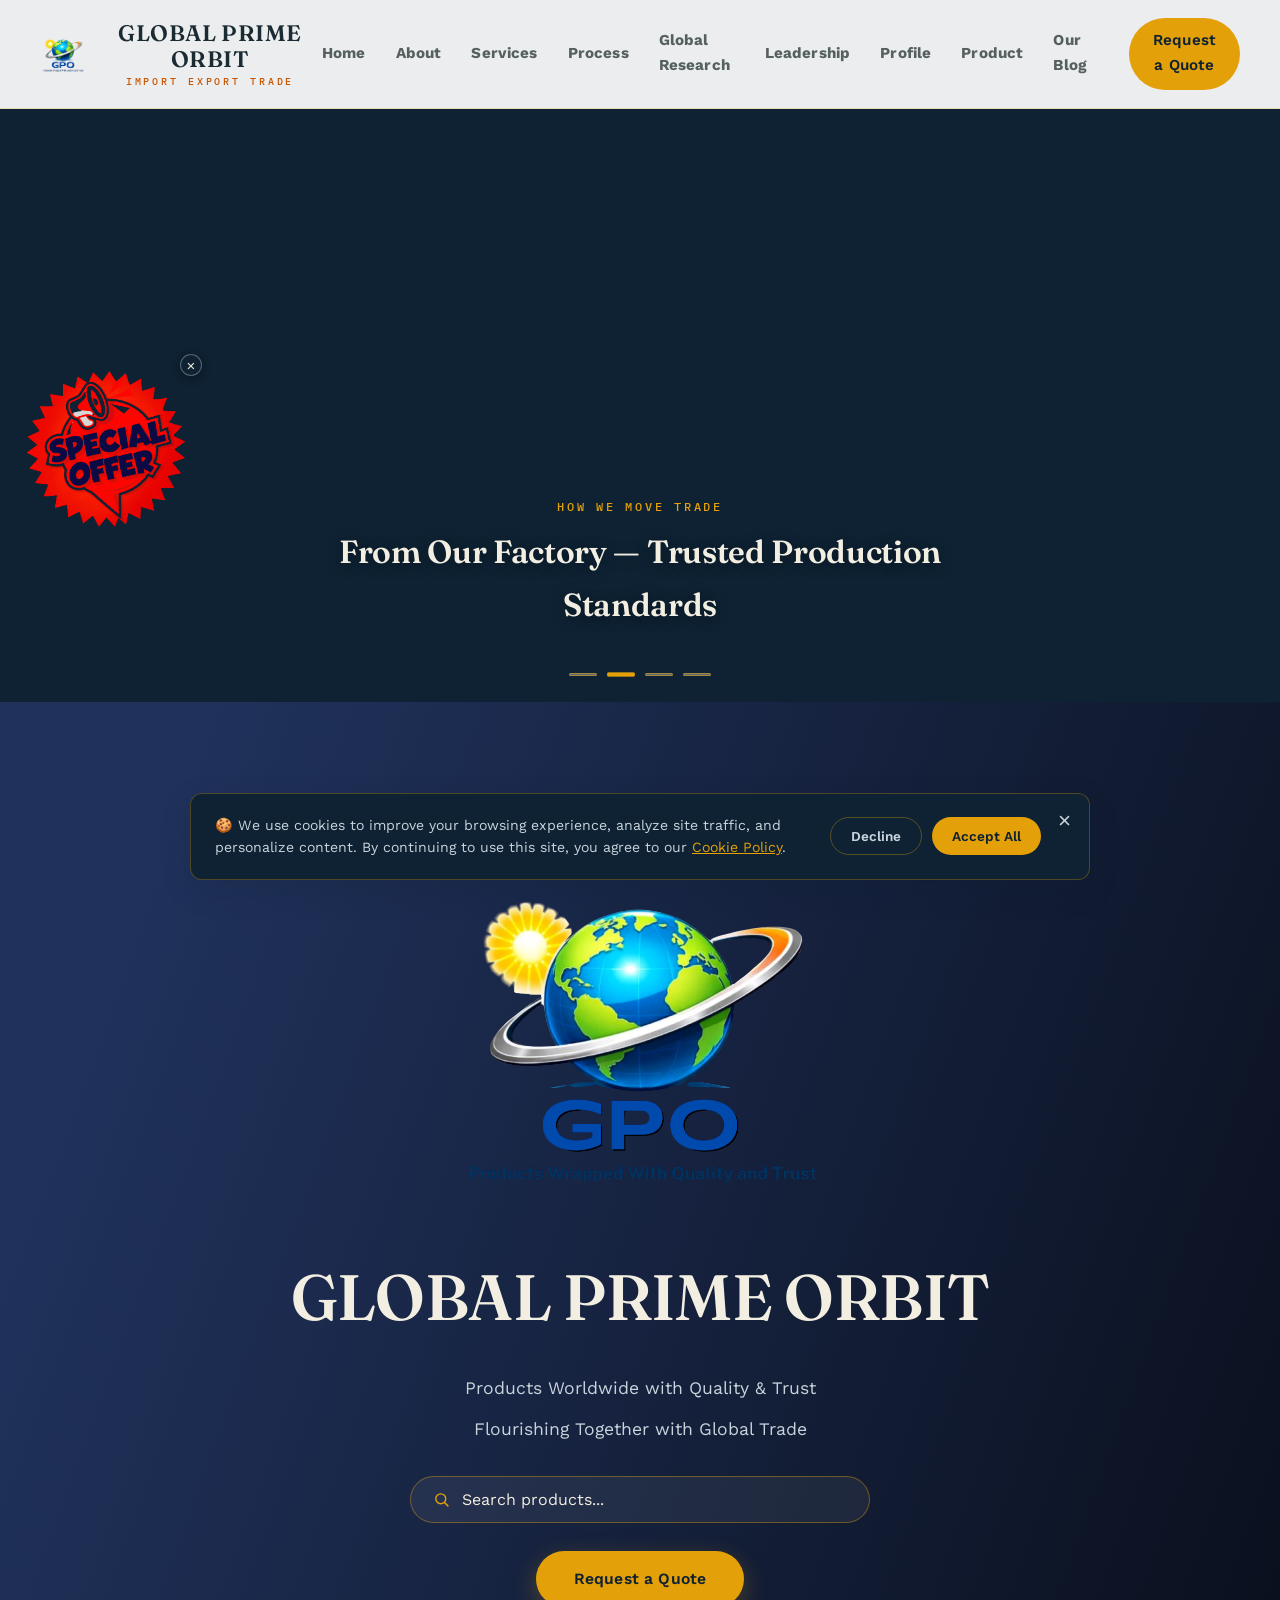
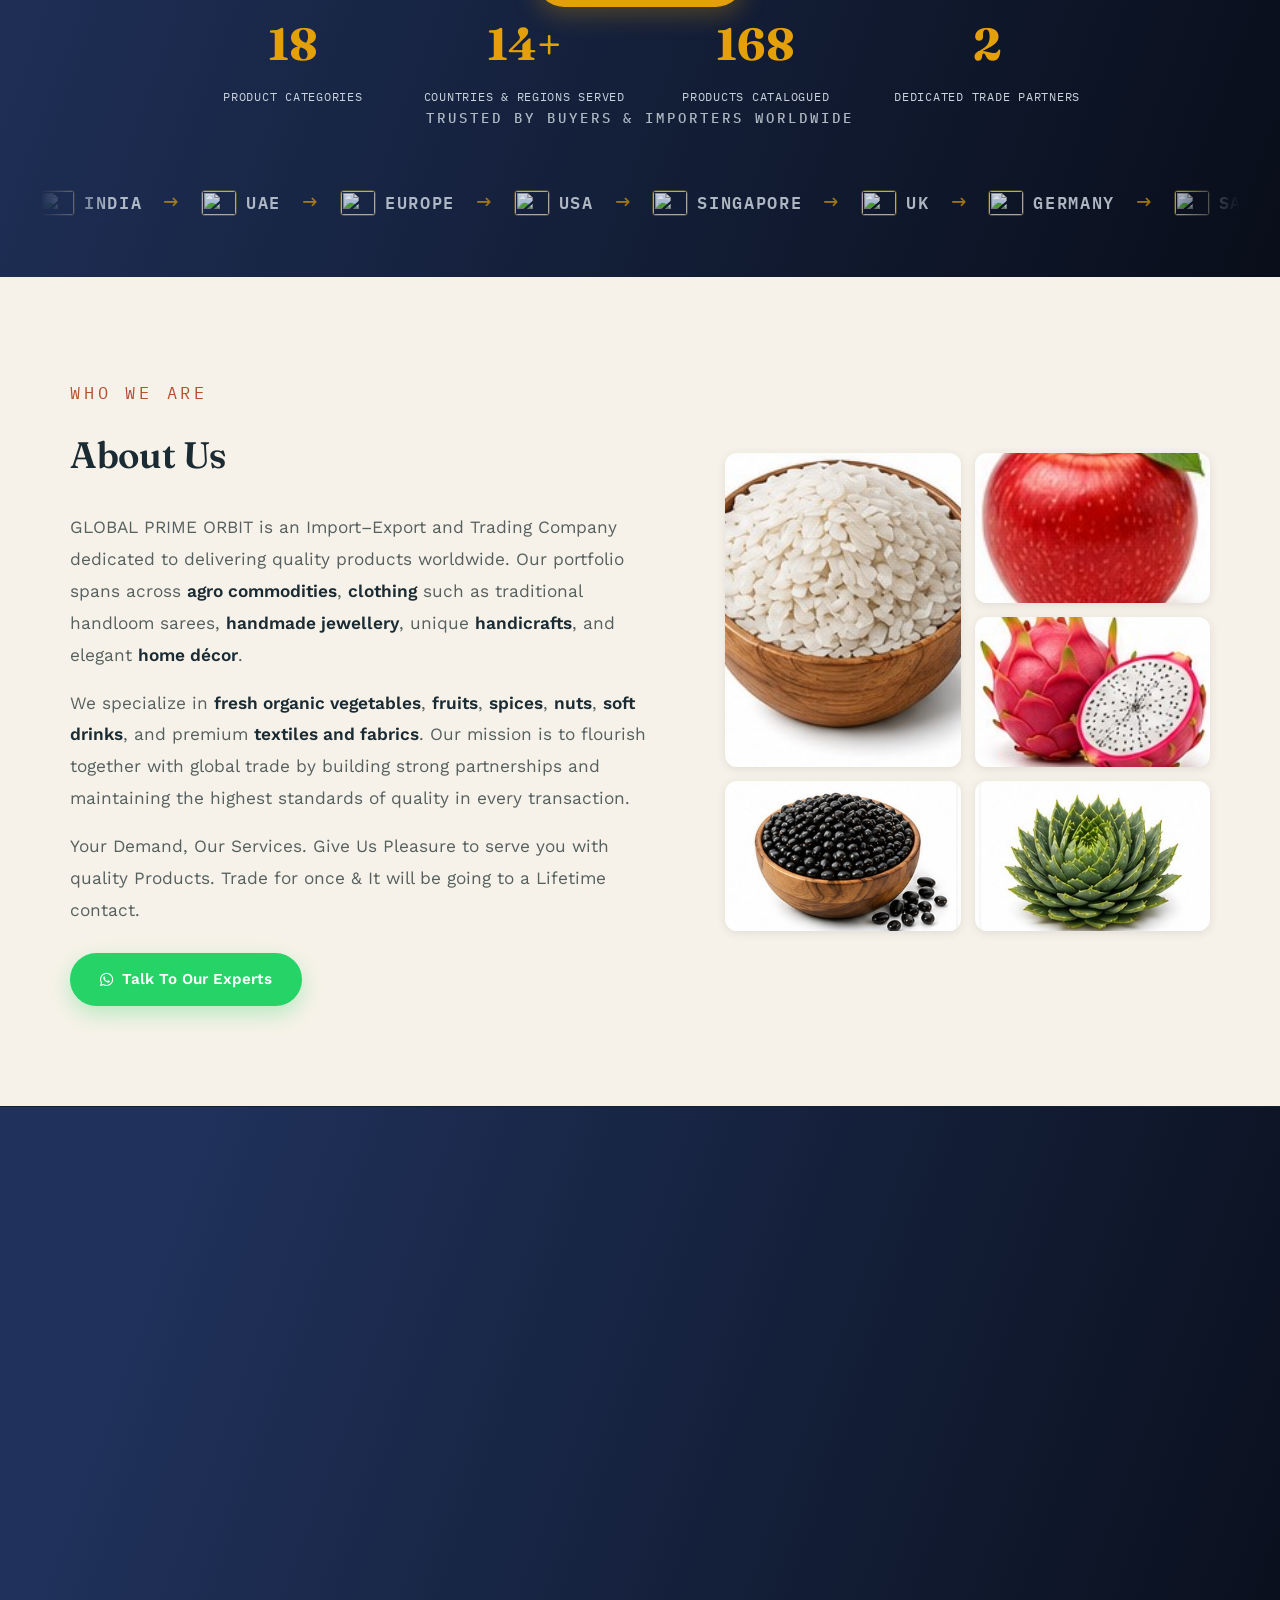
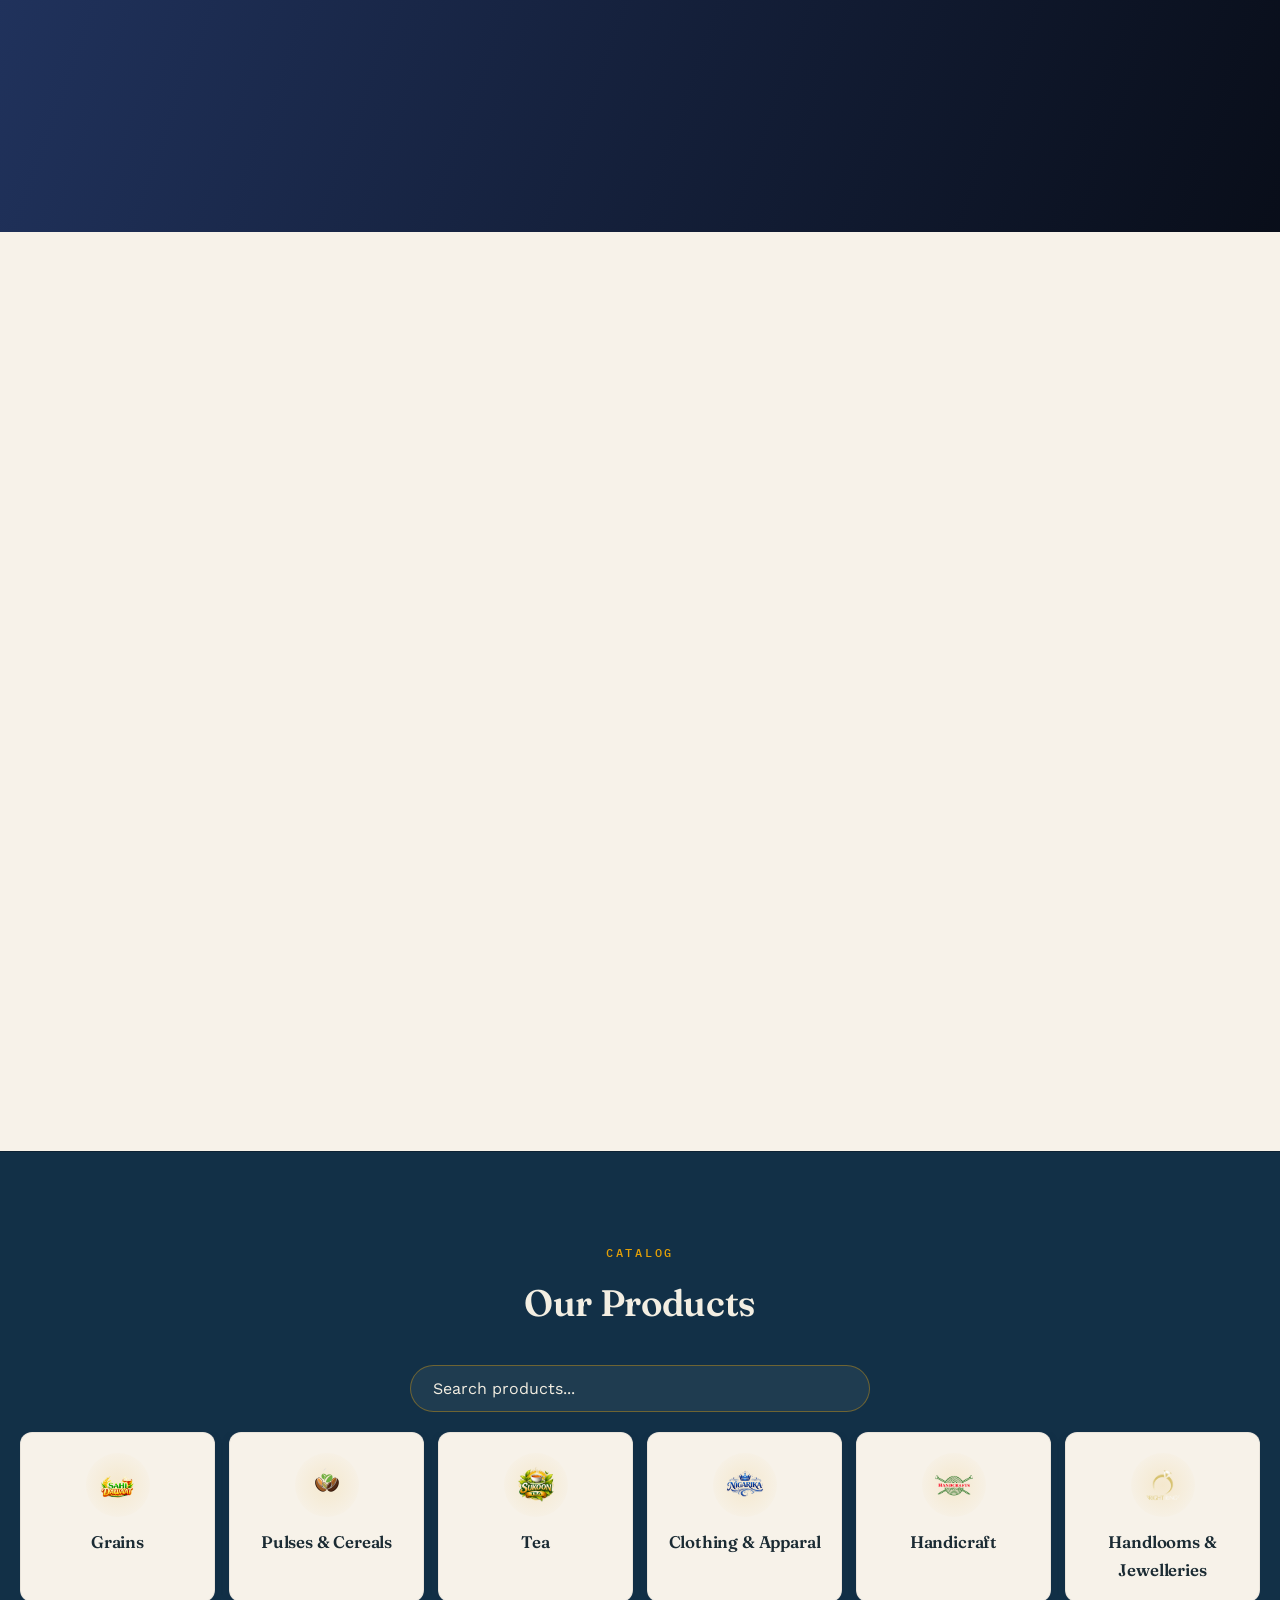
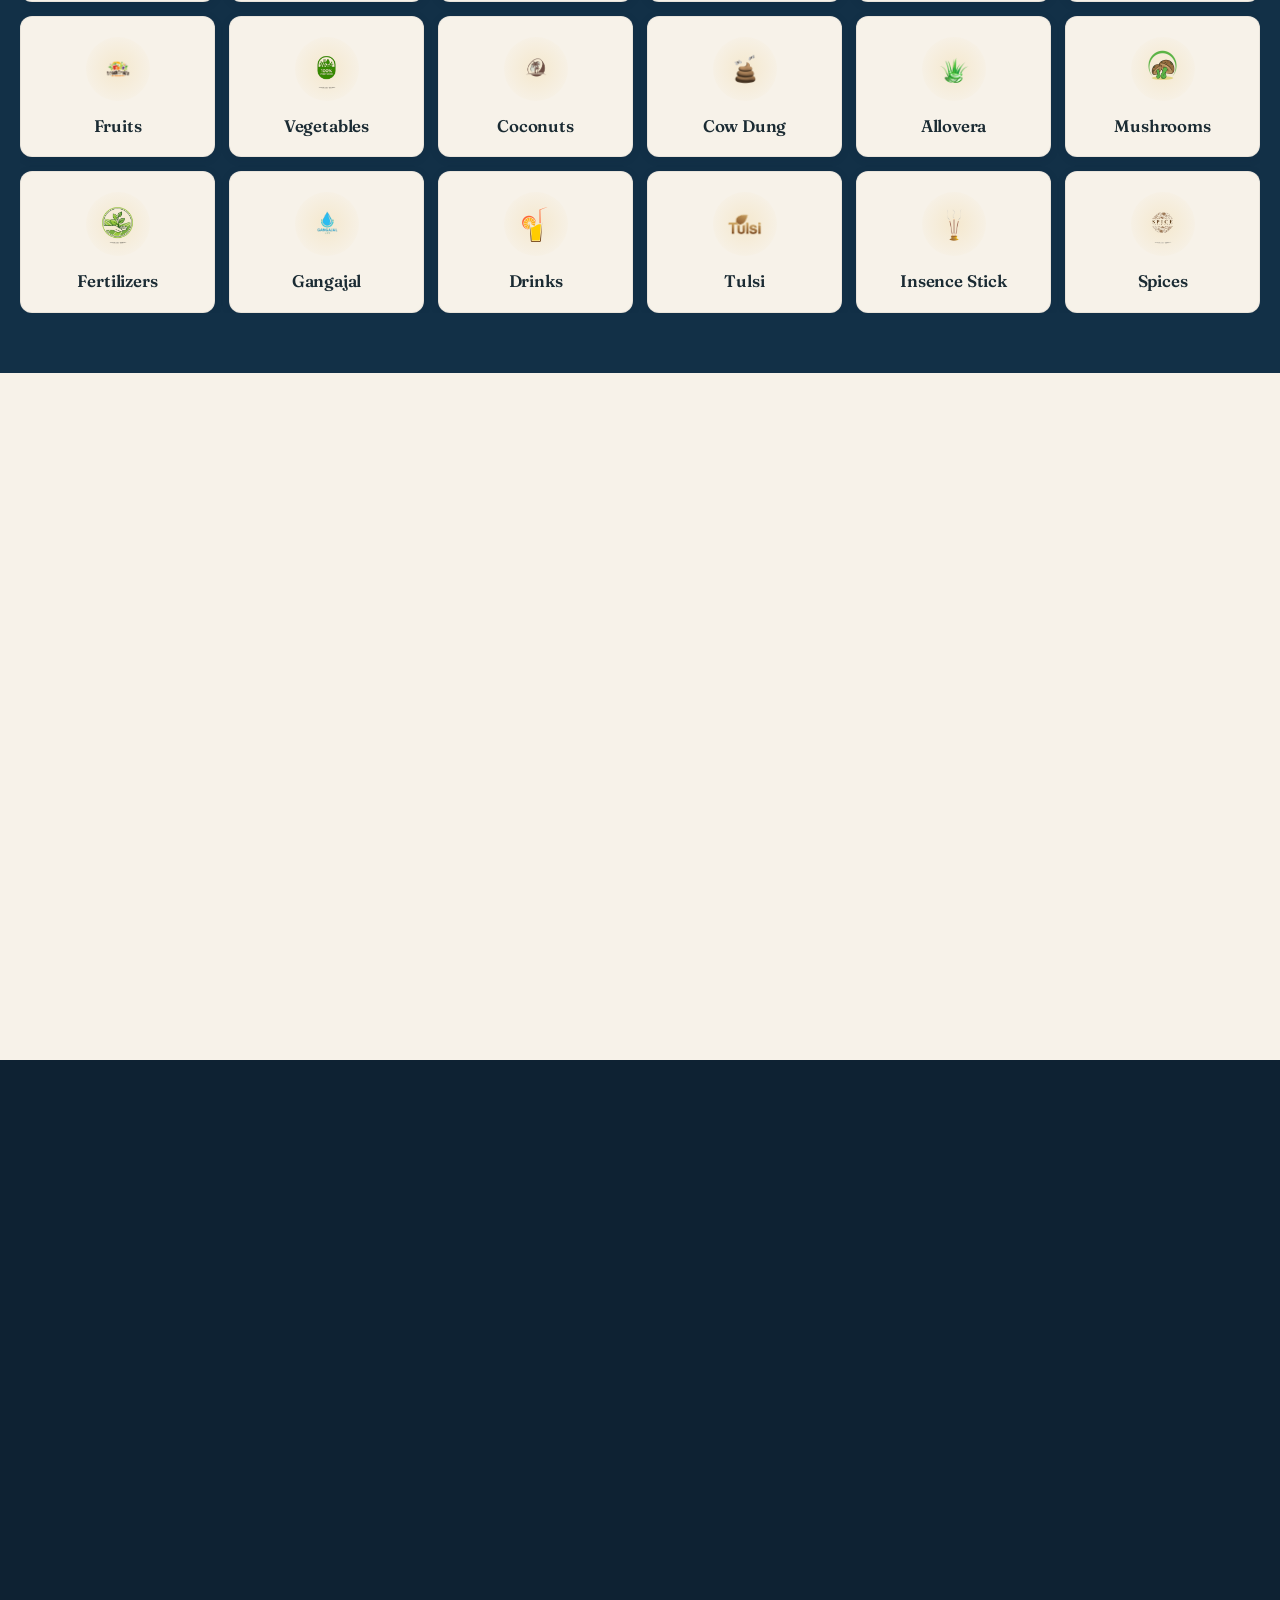
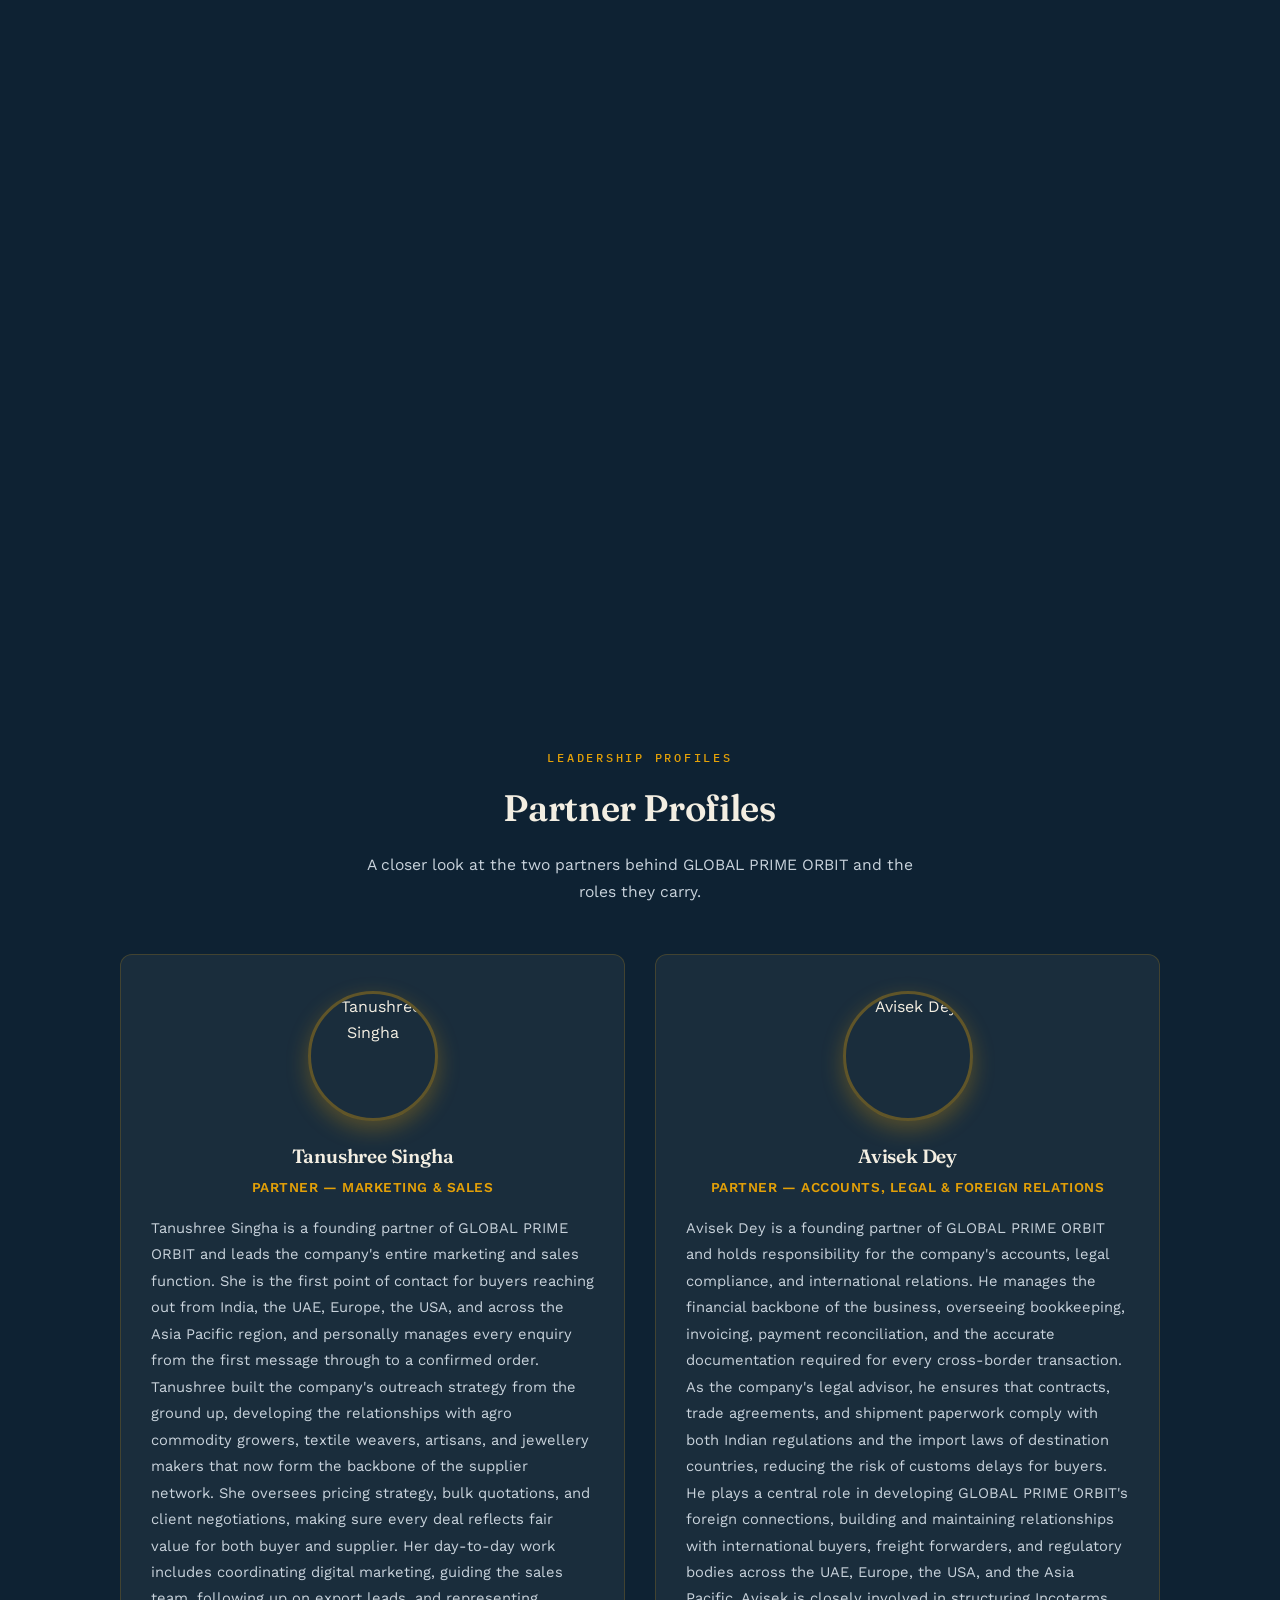
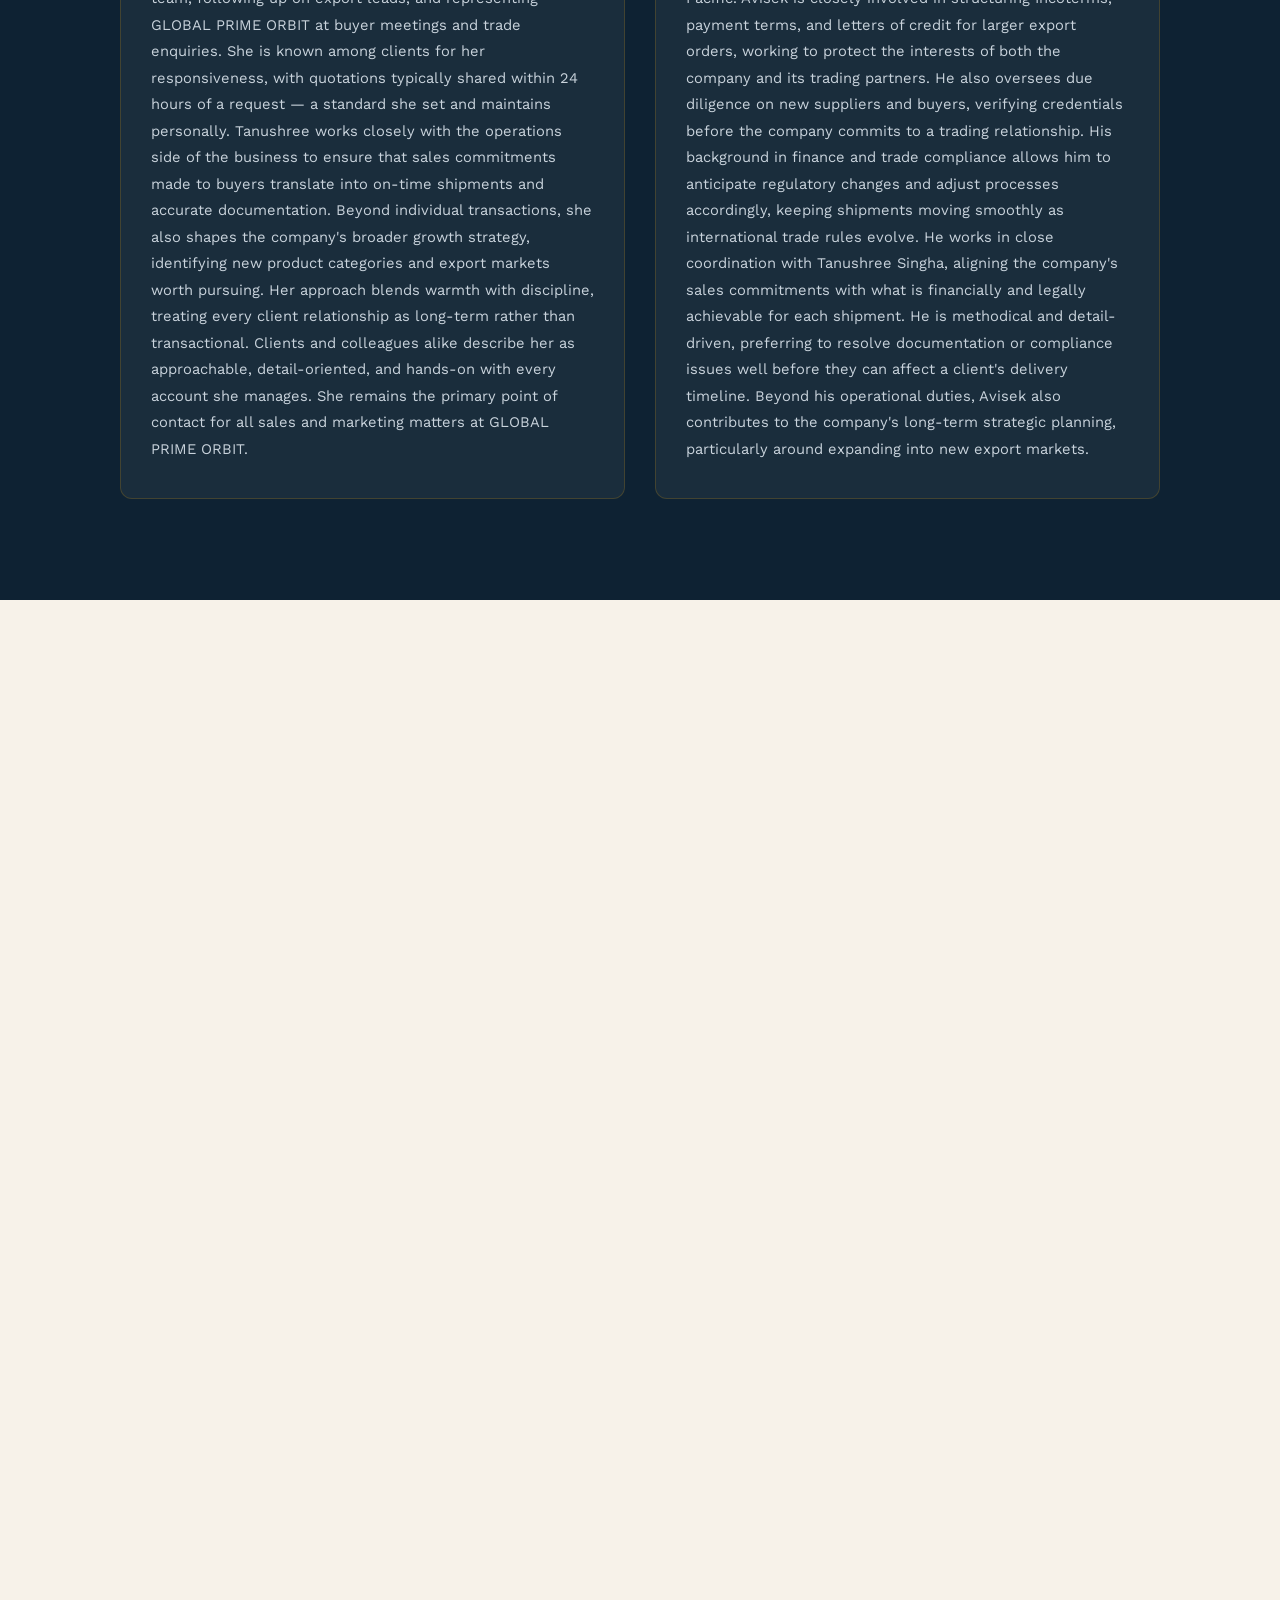
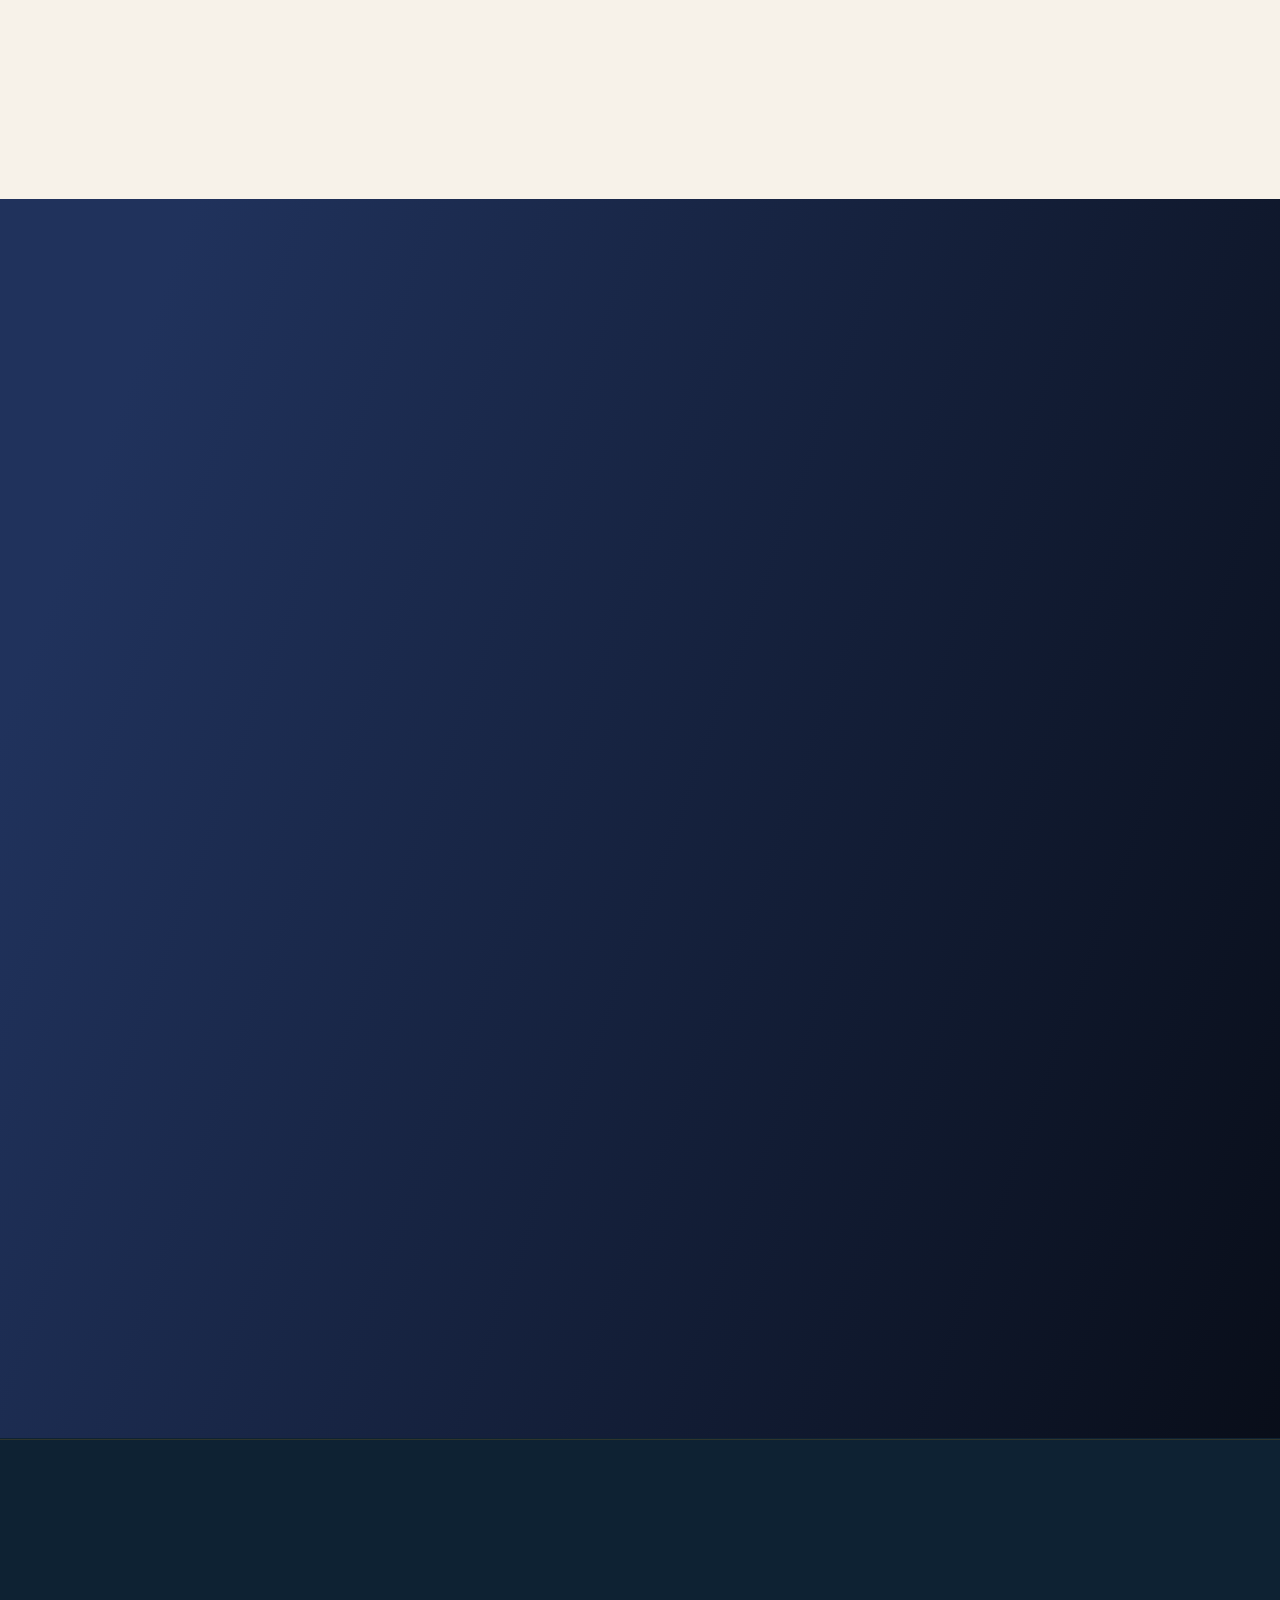
==== index.html @ 752ba3ac "2 files updated" ====
<!DOCTYPE html>
<html lang="en">
<head>
  <meta charset="UTF-8">
  <meta name="viewport" content="width=device-width, initial-scale=1.0">
  <!-- Tells browsers (esp. Android Chrome's auto dark-theme for web content)
       that this site is already dark-themed by design, so they stop trying
       to auto-recolor form controls like inputs. Without this, Chrome's
       "force dark" heuristic can silently override the search input's text
       and placeholder color - the div wrapper renders fine since it isn't
       a form control, but the input's own text becomes invisible. -->
  <meta name="color-scheme" content="dark">
  <title>GLOBAL PRIME ORBIT | B2B Import-Export & Wholesale Trading Company in Asansol, West Bengal, India</title>
  <meta name="description" content="GLOBAL PRIME ORBIT is a B2B import-export and wholesale trading company based in Asansol, West Bengal, India, supplying agro commodities, textiles & handloom sarees, handicrafts, jewellery, and home décor to buyers across India, UAE, Europe, USA, and Asia Pacific. Request a bulk quote today.">
  <meta name="keywords" content="B2B import export company, wholesale trading company Asansol, B2B supplier West Bengal, agro commodities exporter India, handloom sarees wholesale, handicrafts exporter, bulk trading company near me, global trade partner India">
  <meta name="robots" content="index, follow">
  <meta name="author" content="GLOBAL PRIME ORBIT">
  <link rel="canonical" href="https://www.globalprimeorbit.com/">

  <!-- Open Graph / social preview -->
  <meta property="og:type" content="business.business">
  <meta property="og:site_name" content="GLOBAL PRIME ORBIT">
  <meta property="og:title" content="GLOBAL PRIME ORBIT | B2B Import-Export & Wholesale Trading Company">
  <meta property="og:description" content="B2B import-export and wholesale trading company in Asansol, West Bengal, India — agro commodities, textiles, handicrafts, jewellery & home décor, trading with partners worldwide.">
  <meta property="og:image" content="images/product1.jpg">
  <meta property="og:url" content="https://www.globalprimeorbit.com/">
  <meta property="og:locale" content="en_IN">

  <!-- Twitter card -->
  <meta name="twitter:card" content="summary_large_image">
  <meta name="twitter:title" content="GLOBAL PRIME ORBIT | B2B Import-Export & Wholesale Trading Company">
  <meta name="twitter:description" content="B2B import-export and wholesale trading company in Asansol, West Bengal, India — agro commodities, textiles, handicrafts, jewellery & home décor.">
  <meta name="twitter:image" content="images/product1.jpg">

  <link rel="preconnect" href="https://fonts.googleapis.com">
  <link rel="preconnect" href="https://fonts.gstatic.com" crossorigin>
  <link href="https://fonts.googleapis.com/css2?family=Fraunces:ital,opsz,wght@0,9..144,400;0,9..144,500;0,9..144,600;0,9..144,700;1,9..144,500&family=Work+Sans:wght@400;500;600;700&family=IBM+Plex+Mono:wght@400;500&display=swap" rel="stylesheet">
  <link rel="stylesheet" href="style.css">   <!-- main site styles -->
  <!-- Font Awesome is loaded non-render-blocking: the page's own text,
       images, and layout can paint immediately instead of waiting on this
       third-party stylesheet first. The icons themselves still swap in
       within a moment - this just stops them holding up everything else,
       which was adding to the overall "everything appears late" feel,
       especially on slower mobile connections. -->
  <link rel="preload" href="https://cdnjs.cloudflare.com/ajax/libs/font-awesome/6.4.0/css/all.min.css" as="style" onload="this.onload=null;this.rel='stylesheet'">
  <noscript><link rel="stylesheet" href="https://cdnjs.cloudflare.com/ajax/libs/font-awesome/6.4.0/css/all.min.css"></noscript>

  <!-- Structured data: helps Google understand this is a local B2B trading business,
       which is what surfaces the site for "B2B near me" / "import export company near me" searches -->
  <script type="application/ld+json">
  {
    "@context": "https://schema.org",
    "@type": "LocalBusiness",
    "name": "GLOBAL PRIME ORBIT",
    "description": "B2B import-export and wholesale trading company supplying agro commodities, textiles, handicrafts, jewellery, and home décor across India, UAE, Europe, USA, and Asia Pacific.",
    "url": "https://www.globalprimeorbit.com/",
    "email": "globalprimeorbit09@gmail.com",
    "telephone": "+91-62968-98578",
    "priceRange": "$$",
    "image": "images/product1.jpg",
    "address": {
      "@type": "PostalAddress",
      "streetAddress": "86/84, Ram Golam Singh Road, P.O. Ushagram, P.S. Asansol South",
      "addressLocality": "Asansol",
      "addressRegion": "West Bengal",
      "postalCode": "713303",
      "addressCountry": "IN"
    },
    "geo": {
      "@type": "GeoCoordinates",
      "latitude": 23.676803,
      "longitude": 86.992609
    },
    "areaServed": ["India", "United Arab Emirates", "Europe", "United States", "Singapore", "United Kingdom", "Germany", "Saudi Arabia", "Australia", "Japan", "South Africa", "Bangladesh", "Nepal", "Asia Pacific"],
    "sameAs": [
      "https://www.linkedin.com",
      "https://www.facebook.com",
      "https://www.instagram.com",
      "https://www.twitter.com"
    ]
  }
  </script>
</head>
<body>
  <!-- Floating Special Offer Badge -->
  <div class="floating-offer-wrap" id="floatingOfferWrap">
    <div class="floating-offer" aria-label="Special Offer">
      <img src="images/specialoffer.png" alt="Special Offer" class="floating-offer-img" loading="eager" decoding="async">
    </div>
    <button type="button" class="floating-offer-close" id="floatingOfferClose" aria-label="Dismiss special offer">&times;</button>
  </div>

  <script>
    // Lets the visitor manually remove the floating special-offer badge by
    // tapping the small "x" cut button. Uses sessionStorage so it stays
    // dismissed while they browse the site, but shows again on a future visit.
    (function () {
      const wrap = document.getElementById("floatingOfferWrap");
      const closeBtn = document.getElementById("floatingOfferClose");
      if (!wrap || !closeBtn) return;

      if (sessionStorage.getItem("gpoOfferDismissed") === "1") {
        wrap.style.display = "none";
        return;
      }

      closeBtn.addEventListener("click", (e) => {
        e.preventDefault();
        e.stopPropagation();
        wrap.style.display = "none";
        sessionStorage.setItem("gpoOfferDismissed", "1");
      });
    })();
  </script>

  <!-- Header -->
  <header>
    <div class="logo-group">
      <img src="images/logo.jpeg" alt="GLOBAL PRIME ORBIT logo" class="site-logo-img" width="46" height="46" fetchpriority="high" decoding="async">
      <div class="logo-text">
        <span class="logo">GLOBAL PRIME ORBIT</span>
        <span class="logo-subtitle">IMPORT EXPORT TRADE</span>
      </div>
    </div>
    <nav>
      <button class="menu-toggle-btn" id="dotsMenuBtn" aria-label="Open menu" aria-expanded="false">
        <span class="bar"></span><span class="bar"></span><span class="bar"></span>
      </button>
      <ul id="navMenu">
        <li class="nav-close-item">
          <button class="nav-close-btn" id="navCloseBtn" aria-label="Close menu">&times;</button>
        </li>
        <li><a href="#home">Home</a></li>
        <li><a href="#about">About</a></li>
        <li><a href="#services">Services</a></li>
        <li><a href="#export-process">Process</a></li>
        <li><a href="#global-presence">Global Research</a></li>
        <li><a href="leadership.html" target="_blank" rel="noopener">Leadership</a></li>
        <li><a href="profile.html" target="_blank" rel="noopener">Profile</a></li>
        <li><a href="product.html" target="_blank" rel="noopener">Product</a></li>
        <li><a href="#blog">Our Blog</a></li>
        <li class="nav-quote-item"><a href="#contact" class="nav-quote-btn">Request a Quote</a></li>
      </ul>
    </nav>
  </header>

  <script>
    (function () {
      const dotsBtn = document.getElementById("dotsMenuBtn");
      const closeBtn = document.getElementById("navCloseBtn");
      const navMenu = document.getElementById("navMenu");

      function closeMenu() {
        navMenu.classList.remove("open");
        dotsBtn.setAttribute("aria-expanded", "false");
      }

      dotsBtn.addEventListener("click", (e) => {
        e.stopPropagation();
        const isOpen = navMenu.classList.toggle("open");
        dotsBtn.setAttribute("aria-expanded", String(isOpen));
      });

      closeBtn.addEventListener("click", (e) => {
        e.stopPropagation();
        closeMenu();
      });

      navMenu.querySelectorAll("a").forEach(link => {
        link.addEventListener("click", closeMenu);
      });

      document.addEventListener("click", (e) => {
        if (!navMenu.contains(e.target) && !dotsBtn.contains(e.target)) closeMenu();
      });

      document.addEventListener("keydown", (e) => {
        if (e.key === "Escape") closeMenu();
      });
    })();
  </script>

  <!-- Video Slideshow Section -->
  <section id="video-slideshow" class="reveal-up video-slideshow hero-load">
    <div class="video-slides">
      <!-- poster="" on every slide: a small (~20-30KB) still JPG of that
           video's first frame, in a new videos/posters/ folder you supply.
           Browsers paint the poster the instant the HTML/CSS parses -
           long before the actual video downloads - so on a slow mobile
           connection the visitor sees a real photo immediately instead of
           a blank/dark panel while multi-MB video data is still in transit.
           This is the single biggest fix for "images/videos appearing late"
           on phones; without these files the code below still works, it
           just has nothing to show until the video itself arrives. -->
      <video class="video-slide active" muted loop playsinline preload="auto" poster="videos/posters/ship.jpg">
        <source src="videos/mobile/Ship.mp4" media="(max-width: 768px)" type="video/mp4">
        <source src="videos/Ship.mp4" type="video/mp4">
      </video>
      <!-- Only the active slide preloads eagerly. The other three used
           preload="auto", so the browser was fetching all four full videos
           at once on page load - the main cause of slow/janky scrolling
           right after landing. These now stay at "metadata" (just enough
           to know duration/dimensions) until goToSlide() upgrades the
           next one shortly before it's shown. -->
      <video class="video-slide" muted loop playsinline preload="metadata" poster="videos/posters/factory.jpg">
        <source src="videos/mobile/Factory.mp4" media="(max-width: 768px)" type="video/mp4">
        <source src="videos/Factory.mp4" type="video/mp4">
      </video>
      <video class="video-slide" muted loop playsinline preload="metadata" poster="videos/posters/quality.jpg">
        <source src="videos/mobile/Quality.mp4" media="(max-width: 768px)" type="video/mp4">
        <source src="videos/Quality.mp4" type="video/mp4">
      </video>
      <video class="video-slide" muted loop playsinline preload="metadata" poster="videos/posters/packaging.jpg">
        <source src="videos/mobile/Packaging.mp4" media="(max-width: 768px)" type="video/mp4">
        <source src="videos/Packaging.mp4" type="video/mp4">
      </video>
    </div>
    <div class="video-slideshow-overlay"></div>
    <div class="video-slideshow-content">
      <p class="eyebrow">How We Move Trade</p>
      <h2 id="videoSlideCaption">By Sea — Global Shipping, Delivered Reliably</h2>
    </div>
    <div class="video-slideshow-dots" id="videoSlideDots">
      <button class="video-dot active" data-index="0" aria-label="Ship"></button>
      <button class="video-dot" data-index="1" aria-label="Factory"></button>
      <button class="video-dot" data-index="2" aria-label="Quality"></button>
      <button class="video-dot" data-index="3" aria-label="Packaging"></button>
    </div>
  </section>
  <script>
    (function () {
      const slides = document.querySelectorAll("#video-slideshow .video-slide");
      const dots = document.querySelectorAll("#video-slideshow .video-dot");
      const caption = document.getElementById("videoSlideCaption");
      const captions = [
        "By Sea — Global Shipping, Delivered Reliably",
        "From Our Factory — Trusted Production Standards",
        "Quality Assured — Every Batch, Every Time",
        "Packaging — Secure, Export-Ready Handling"
      ];
      let current = 0;
      const SLIDE_DURATION = 5000; // 5 seconds per slide, then auto-advance
      let timer = null;

      // On a slow/metered mobile connection, skip video downloads
      // altogether and just let each slide's poster still show - the dots
      // still switch and captions still change, but no MB-sized video ever
      // gets requested. This is what actually fixes "everything appears
      // late/lagging" for a visitor on a weak mobile signal, rather than
      // just optimizing which order videos load in.
      const conn = navigator.connection || navigator.webkitConnection || navigator.mozConnection;
      const isSlowConnection = !!(conn && (conn.saveData || /^(slow-2g|2g|3g)$/.test(conn.effectiveType || "")));

      // Upgrade a slide from preload="metadata" to a real, playable load.
      // Called for the next slide ahead of time so it's already buffered
      // by the time goToSlide() switches to it.
      function primeSlide(index) {
        if (isSlowConnection) return;
        const v = slides[index];
        if (v.preload !== "auto") {
          v.preload = "auto";
          v.load();
        }
      }

      function goToSlide(index) {
        slides[current].classList.remove("active");
        slides[current].pause();
        dots[current].classList.remove("active");

        current = index;

        primeSlide(current);
        slides[current].classList.add("active");
        if (!isSlowConnection) {
          slides[current].currentTime = 0;
          slides[current].play().catch(() => {});
        }
        dots[current].classList.add("active");
        caption.textContent = captions[current];

        // Get a head start on the slide after this one.
        primeSlide((current + 1) % slides.length);
      }

      function nextSlide() {
        goToSlide((current + 1) % slides.length);
      }

      function prevSlide() {
        goToSlide((current - 1 + slides.length) % slides.length);
      }

      function startAutoplay() {
        clearInterval(timer);
        timer = setInterval(nextSlide, SLIDE_DURATION);
      }

      dots.forEach(dot => {
        dot.addEventListener("click", () => {
          goToSlide(parseInt(dot.dataset.index, 10));
          startAutoplay();
        });
      });

      /* ---- Manual swipe / drag control - works with touch, mouse and pen
         on every device via the Pointer Events API (one code path instead
         of separate touch/mouse handlers). Swiping changes the slide and
         resets the 5s autoplay timer; vertical page scrolling is left
         untouched via touch-action:pan-y in the CSS. ---- */
      const slideshowSection = document.getElementById("video-slideshow");
      const SWIPE_THRESHOLD = 40; // px
      let pointerStartX = 0;
      let pointerStartY = 0;
      let pointerDown = false;
      let activePointerId = null;

      slideshowSection.addEventListener("pointerdown", (e) => {
        pointerDown = true;
        activePointerId = e.pointerId;
        pointerStartX = e.clientX;
        pointerStartY = e.clientY;
      });

      slideshowSection.addEventListener("pointerup", (e) => {
        if (!pointerDown || e.pointerId !== activePointerId) return;
        pointerDown = false;
        const dx = e.clientX - pointerStartX;
        const dy = e.clientY - pointerStartY;
        if (Math.abs(dx) > SWIPE_THRESHOLD && Math.abs(dx) > Math.abs(dy)) {
          if (dx < 0) nextSlide(); else prevSlide();
          startAutoplay();
        }
      });

      slideshowSection.addEventListener("pointercancel", () => {
        pointerDown = false;
      });

      // The first slide dropped its `autoplay` attribute so a slow
      // connection can show just its poster and truly download nothing;
      // on a normal connection, start it playing immediately here instead.
      if (!isSlowConnection) {
        slides[current].play().catch(() => {});
      }
      startAutoplay();
    })();
  </script>
  <!-- Home Section -->
 <section id="home" class="reveal-up home hero-load">
  <!-- Hero content -->
  <div class="hero-content">
    <div class="logo-container">
      <!-- Static image paints first and instantly (it's the same logo
           already used in the header, so it's likely already cached).
           The animated .webm version only loads in on top of it for
           visitors who aren't on a slow/data-saver connection - see the
           script right below. Previously this video was the ONLY thing
           here with autoplay+preload="auto", so on mobile the "logo"
           itself was, invisibly, a multi-second video download - this is
           the main fix for "logos appearing very late". -->
      <img src="images/logo.jpeg" alt="GLOBAL PRIME ORBIT" class="logo-static-img" fetchpriority="high" decoding="async">
      <video class="logo-video" loop muted playsinline preload="none" aria-hidden="true">
        <source src="videos/logo.webm" type="video/webm">
      </video>
    </div>
    <script>
      (function () {
        const conn = navigator.connection || navigator.webkitConnection || navigator.mozConnection;
        const isSlowConnection = !!(conn && (conn.saveData || /^(slow-2g|2g|3g)$/.test(conn.effectiveType || "")));
        if (isSlowConnection) return; // keep the static logo image only - no video request at all

        const container = document.currentScript.previousElementSibling;
        const video = container.querySelector(".logo-video");
        const img = container.querySelector(".logo-static-img");
        video.addEventListener("playing", () => {
          video.classList.add("is-ready");
          img.classList.add("is-hidden");
        }, { once: true });
        video.preload = "auto";
        video.load();
        video.play().catch(() => {});
      })();
    </script>
    <h1 class="cosmic-title">GLOBAL PRIME ORBIT</h1>
    <p class="tagline">Products Worldwide with Quality &amp; Trust</p>
    <p class="tagline">Flourishing Together with Global Trade</p>
    <div class="home-search-wrap">
      <!-- Inline SVG instead of a Font Awesome glyph: an icon webfont has
           no visible fallback if the CDN is slow/blocked, so on a flaky
           mobile connection this icon could silently never appear. SVG
           has no external dependency, so it's always there. -->
      <svg class="home-search-icon" viewBox="0 0 24 24" fill="none" stroke="currentColor" stroke-width="2" stroke-linecap="round" stroke-linejoin="round" aria-hidden="true" focusable="false">
        <circle cx="11" cy="11" r="7"></circle>
        <line x1="21" y1="21" x2="16.65" y2="16.65"></line>
      </svg>
      <input type="text" id="homeProductSearch" placeholder="Search products...">
    </div>
    <div id="homeSearchResults" class="search-results home-search-results"></div>
    <a href="#contact" class="cta-btn">Request a Quote</a>
    <div class="stats-container home-stats-container">
      <div class="stat-item">
        <span class="stat-number">18</span>
        <span class="stat-label">Product Categories</span>
      </div>
      <div class="stat-item">
        <span class="stat-number">14+</span>
        <span class="stat-label">Countries &amp; Regions Served</span>
      </div>
      <div class="stat-item">
        <span class="stat-number">168</span>
        <span class="stat-label">Products Catalogued</span>
      </div>
      <div class="stat-item">
        <span class="stat-number">2</span>
        <span class="stat-label">Dedicated Trade Partners</span>
      </div>
    </div>
    <p class="trade-route-heading">Trusted by Buyers &amp; Importers Worldwide</p>
    <div class="trade-route-marquee" aria-hidden="true">
      <div class="trade-route-track" id="tradeRouteTrack">
        <div class="trade-route-set">
          <span class="route-stop"><img class="flag-icon" src="https://flagcdn.com/w40/in.png" alt="" decoding="async"><span>INDIA</span></span><i class="fa-solid fa-arrow-right-long"></i>
          <span class="route-stop"><img class="flag-icon" src="https://flagcdn.com/w40/ae.png" alt="" decoding="async"><span>UAE</span></span><i class="fa-solid fa-arrow-right-long"></i>
          <span class="route-stop"><img class="flag-icon" src="https://flagcdn.com/w40/eu.png" alt="" decoding="async"><span>EUROPE</span></span><i class="fa-solid fa-arrow-right-long"></i>
          <span class="route-stop"><img class="flag-icon" src="https://flagcdn.com/w40/us.png" alt="" decoding="async"><span>USA</span></span><i class="fa-solid fa-arrow-right-long"></i>
          <span class="route-stop"><img class="flag-icon" src="https://flagcdn.com/w40/sg.png" alt="" decoding="async"><span>SINGAPORE</span></span><i class="fa-solid fa-arrow-right-long"></i>
          <span class="route-stop"><img class="flag-icon" src="https://flagcdn.com/w40/gb.png" alt="" decoding="async"><span>UK</span></span><i class="fa-solid fa-arrow-right-long"></i>
          <span class="route-stop"><img class="flag-icon" src="https://flagcdn.com/w40/de.png" alt="" decoding="async"><span>GERMANY</span></span><i class="fa-solid fa-arrow-right-long"></i>
          <span class="route-stop"><img class="flag-icon" src="https://flagcdn.com/w40/sa.png" alt="" decoding="async"><span>SAUDI&nbsp;ARABIA</span></span><i class="fa-solid fa-arrow-right-long"></i>
          <span class="route-stop"><img class="flag-icon" src="https://flagcdn.com/w40/au.png" alt="" decoding="async"><span>AUSTRALIA</span></span><i class="fa-solid fa-arrow-right-long"></i>
          <span class="route-stop"><img class="flag-icon" src="https://flagcdn.com/w40/jp.png" alt="" decoding="async"><span>JAPAN</span></span><i class="fa-solid fa-arrow-right-long"></i>
          <span class="route-stop"><img class="flag-icon" src="https://flagcdn.com/w40/za.png" alt="" decoding="async"><span>SOUTH&nbsp;AFRICA</span></span><i class="fa-solid fa-arrow-right-long"></i>
          <span class="route-stop"><img class="flag-icon" src="https://flagcdn.com/w40/bd.png" alt="" decoding="async"><span>BANGLADESH</span></span><i class="fa-solid fa-arrow-right-long"></i>
          <span class="route-stop"><img class="flag-icon" src="https://flagcdn.com/w40/np.png" alt="" decoding="async"><span>NEPAL</span></span><i class="fa-solid fa-arrow-right-long"></i>
          <span class="route-stop"><span class="flag-icon flag-emoji">🌏</span><span>ASIA&nbsp;PACIFIC</span></span><i class="fa-solid fa-arrow-right-long"></i>
        </div>
        <div class="trade-route-set">
          <span class="route-stop"><img class="flag-icon" src="https://flagcdn.com/w40/in.png" alt="" loading="lazy" decoding="async"><span>INDIA</span></span><i class="fa-solid fa-arrow-right-long"></i>
          <span class="route-stop"><img class="flag-icon" src="https://flagcdn.com/w40/ae.png" alt="" loading="lazy" decoding="async"><span>UAE</span></span><i class="fa-solid fa-arrow-right-long"></i>
          <span class="route-stop"><img class="flag-icon" src="https://flagcdn.com/w40/eu.png" alt="" loading="lazy" decoding="async"><span>EUROPE</span></span><i class="fa-solid fa-arrow-right-long"></i>
          <span class="route-stop"><img class="flag-icon" src="https://flagcdn.com/w40/us.png" alt="" loading="lazy" decoding="async"><span>USA</span></span><i class="fa-solid fa-arrow-right-long"></i>
          <span class="route-stop"><img class="flag-icon" src="https://flagcdn.com/w40/sg.png" alt="" loading="lazy" decoding="async"><span>SINGAPORE</span></span><i class="fa-solid fa-arrow-right-long"></i>
          <span class="route-stop"><img class="flag-icon" src="https://flagcdn.com/w40/gb.png" alt="" loading="lazy" decoding="async"><span>UK</span></span><i class="fa-solid fa-arrow-right-long"></i>
          <span class="route-stop"><img class="flag-icon" src="https://flagcdn.com/w40/de.png" alt="" loading="lazy" decoding="async"><span>GERMANY</span></span><i class="fa-solid fa-arrow-right-long"></i>
          <span class="route-stop"><img class="flag-icon" src="https://flagcdn.com/w40/sa.png" alt="" loading="lazy" decoding="async"><span>SAUDI&nbsp;ARABIA</span></span><i class="fa-solid fa-arrow-right-long"></i>
          <span class="route-stop"><img class="flag-icon" src="https://flagcdn.com/w40/au.png" alt="" loading="lazy" decoding="async"><span>AUSTRALIA</span></span><i class="fa-solid fa-arrow-right-long"></i>
          <span class="route-stop"><img class="flag-icon" src="https://flagcdn.com/w40/jp.png" alt="" loading="lazy" decoding="async"><span>JAPAN</span></span><i class="fa-solid fa-arrow-right-long"></i>
          <span class="route-stop"><img class="flag-icon" src="https://flagcdn.com/w40/za.png" alt="" loading="lazy" decoding="async"><span>SOUTH&nbsp;AFRICA</span></span><i class="fa-solid fa-arrow-right-long"></i>
          <span class="route-stop"><img class="flag-icon" src="https://flagcdn.com/w40/bd.png" alt="" loading="lazy" decoding="async"><span>BANGLADESH</span></span><i class="fa-solid fa-arrow-right-long"></i>
          <span class="route-stop"><img class="flag-icon" src="https://flagcdn.com/w40/np.png" alt="" loading="lazy" decoding="async"><span>NEPAL</span></span><i class="fa-solid fa-arrow-right-long"></i>
          <span class="route-stop"><span class="flag-icon flag-emoji">🌏</span><span>ASIA&nbsp;PACIFIC</span></span><i class="fa-solid fa-arrow-right-long"></i>
        </div>
      </div>
    </div>
  </div>
</section>
<!-- About Section -->
 <section id="about" class="reveal-up about">
  <div class="about-container">
    <div class="about-text">
      <p class="eyebrow">Who We Are</p>
      <h2>About Us</h2>
      <p>
        GLOBAL PRIME ORBIT is an Import–Export and Trading Company dedicated to delivering 
        quality products worldwide. Our portfolio spans across <strong>agro commodities</strong>, 
        <strong>clothing</strong> such as traditional handloom sarees, <strong>handmade jewellery</strong>, 
        unique <strong>handicrafts</strong>, and elegant <strong>home décor</strong>.
      </p>
      <p>
        We specialize in <strong>fresh organic vegetables</strong>, <strong>fruits</strong>, 
        <strong>spices</strong>, <strong>nuts</strong>, <strong>soft drinks</strong>, 
        and premium <strong>textiles and fabrics</strong>. 
        Our mission is to flourish together with global trade by building strong partnerships 
        and maintaining the highest standards of quality in every transaction.
      </p>
      <p>
        Your Demand, Our Services. Give Us Pleasure to serve you with quality Products. 
        Trade for once &amp; It will be going to a Lifetime contact.
      </p>
      <a href="https://wa.me/916296898578" target="_blank" class="about-whatsapp-btn">
        <i class="fab fa-whatsapp"></i> Talk To Our Experts
      </a>
    </div>

    <div class="about-gallery">
      <img src="images/Valencia Rice.jpg" alt="Valencia Rice" class="about-gallery-img about-gallery-img-1" loading="lazy" decoding="async">
      <img src="images/Apple.jpg" alt="Apple" class="about-gallery-img about-gallery-img-2" loading="lazy" decoding="async">
      <img src="images/Dragon Fruit.jpg" alt="Dragon Fruit" class="about-gallery-img about-gallery-img-3" loading="lazy" decoding="async">
      <img src="images/Black Gram Beans.jpg" alt="Black Gram Beans" class="about-gallery-img about-gallery-img-4" loading="lazy" decoding="async">
      <img src="images/Spiral Aloe.jpg" alt="Spiral Aloe" class="about-gallery-img about-gallery-img-5" loading="lazy" decoding="async">
    </div>
  </div>
</section>

<!-- Services Section -->
<section id="services" class="reveal-up services">
  <!-- Background image grid -->
  <div class="services-bg">
    <div class="image-grid">
      <img src="images/product1.jpg" alt="Product 1" loading="lazy" decoding="async">
      <img src="images/product2.jpg" alt="Product 2" loading="lazy" decoding="async">
      <img src="images/product3.jpg" alt="Product 3" loading="lazy" decoding="async">
      <img src="images/product4.jpg" alt="Product 4" loading="lazy" decoding="async">
      <img src="images/product5.jpg" alt="Product 5" loading="lazy" decoding="async">
      <img src="images/product6.jpg" alt="Product 6" loading="lazy" decoding="async">
      <img src="images/product7.jpg" alt="Product 7" loading="lazy" decoding="async">
      <img src="images/product8.jpg" alt="Product 8" loading="lazy" decoding="async">
      <img src="images/product9.jpg" alt="Product 9" loading="lazy" decoding="async">
      <img src="images/product10.jpg" alt="Product 10" loading="lazy" decoding="async">
      <img src="images/product11.jpg" alt="Product 11" loading="lazy" decoding="async">
      <img src="images/product12.jpg" alt="Product 12" loading="lazy" decoding="async">
      <img src="images/product13.jpg" alt="Product 13" loading="lazy" decoding="async">
      <img src="images/product14.jpg" alt="Product 14" loading="lazy" decoding="async">
      <img src="images/product15.jpg" alt="Product 15" loading="lazy" decoding="async">
      <img src="images/product16.jpg" alt="Product 16" loading="lazy" decoding="async">
    </div>
    <div class="overlay"></div>
  </div>
  <!-- Service content -->
  <div class="services-container">
    <p class="eyebrow">What We Do</p>
    <h2>Our Services</h2>
    <div class="service-grid">
      <div class="service-card">
        <h3>🚢 Import & Export Solutions, Trading</h3>
        <p>Wide range of agro commodities, fashion, handicrafts, and general trading products offered for global markets.</p>
        <p>Reliable logistics and documentation support for seamless cross-border trade.</p>
      </div>
      <div class="service-card">
        <h3>📦 Product Distribution</h3>
        <p>Efficient B2B distribution channels connecting Us with wholesalers & retailers worldwide.</p>
      </div>
      <div class="service-card">
        <h3>📊 Market Analysis</h3>
        <p>Detailed insights into demand, pricing, and competition to help partners make informed decisions.</p>
      </div>
      <div class="service-card">
        <h3>🌍 International Trade Consulting</h3>
        <p>Expert guidance for businesses entering global markets, ensuring compliance and smooth operations.</p>
      </div>
    </div>
  </div>
</section>

<!-- Industries We Serve Section -->
<section id="industries" class="reveal-up industries">
  <div class="industries-container">
    <p class="eyebrow">Who We Work With</p>
    <h2>Industries We Serve</h2>
    <p class="industries-intro">Our products move through a wide range of buyer industries across the world — here's who we typically trade with.</p>
    <div class="industries-grid">
      <div class="industry-card">
        <i class="fa-solid fa-seedling"></i>
        <h3>Agriculture &amp; Food Processing</h3>
        <p>Bulk grains, pulses, spices, and fresh produce for processors, mills, and food distributors.</p>
      </div>
      <div class="industry-card">
        <i class="fa-solid fa-shirt"></i>
        <h3>Textiles &amp; Fashion Retail</h3>
        <p>Handloom sarees, fabrics, and apparel sourced for boutiques, retailers, and wholesalers.</p>
      </div>
      <div class="industry-card">
        <i class="fa-solid fa-gem"></i>
        <h3>Jewellery &amp; Accessories</h3>
        <p>Handmade jewellery and craft accessories supplied to retail and boutique buyers.</p>
      </div>
      <div class="industry-card">
        <i class="fa-solid fa-house-chimney"></i>
        <h3>Home Décor &amp; Gifting</h3>
        <p>Handicrafts and décor items for home goods stores and gifting businesses.</p>
      </div>
      <div class="industry-card">
        <i class="fa-solid fa-truck-field"></i>
        <h3>Wholesale &amp; Distribution</h3>
        <p>Reliable bulk supply for distributors and wholesalers building consistent stock.</p>
      </div>
      <div class="industry-card">
        <i class="fa-solid fa-utensils"></i>
        <h3>Hospitality &amp; FMCG</h3>
        <p>Consistent-quality food and beverage products for hotels, restaurants, and FMCG brands.</p>
      </div>
    </div>
  </div>
</section>

<!-- Products Section -->
<section id="products" class="reveal-up products">
  <div id="productsPage">
  <p class="eyebrow">Catalog</p>
  <h2 class="products-heading">Our Products</h2>
   <input type="text" id="productSearch" placeholder="Search products...">
   <div id="searchResults" class="search-results"></div>

    <!-- Main Product Grid -->
    <section class="products-grid" id="productsMainGrid">
     <div class="products-card" id="productsGrainsCard">
  <img src="images/grain.png" alt="Grains Logo" class="products-image" loading="lazy" decoding="async">
  <h2 class="products-title">Grains</h2>
</div>
      <div class="products-card" id="productsPulses&CerealsCard">
  <img src="images/pulses.png" alt="Pulses & Cereals Logo" class="products-image" loading="lazy" decoding="async">
  <h2 class="products-title">Pulses & Cereals</h2>
</div>
      <div class="products-card" id="productsTeaCard">
  <img src="images/tea.png" alt="Tea Logo" class="products-image" loading="lazy" decoding="async">
  <h2 class="products-title">Tea</h2>
</div>
      <div class="products-card" id="productsClothing&ApparalCard">
  <img src="images/clothing.png" alt="Clothing & Apparal Logo" class="products-image" loading="lazy" decoding="async">
  <h2 class="products-title">Clothing & Apparal</h2>
</div>
      <div class="products-card" id="productsHandicraftCard">
  <img src="images/handicraft.png" alt="Handicraft Logo" class="products-image" loading="lazy" decoding="async">
  <h2 class="products-title">Handicraft</h2>
</div>
      <div class="products-card" id="productsHandlooms&JewelleriesCard">
  <img src="images/jewellery.png" alt="Handlooms & Jewelleries Logo" class="products-image" loading="lazy" decoding="async">
  <h2 class="products-title">Handlooms & Jewelleries</h2>
</div>
      <div class="products-card" id="productsFruitsCard">
  <img src="images/fruits.png" alt="Fruits Logo" class="products-image" loading="lazy" decoding="async">
  <h2 class="products-title">Fruits</h2>
</div>
      <div class="products-card" id="productsVegetablesCard">
  <img src="images/vegetables.png" alt="Vegetables Logo" class="products-image" loading="lazy" decoding="async">
  <h2 class="products-title">Vegetables</h2>
</div>
      <div class="products-card" id="productsCoconutsCard">
  <img src="images/coconut.png" alt="Coconuts Logo" class="products-image" loading="lazy" decoding="async">
  <h2 class="products-title">Coconuts</h2>
</div>
      <div class="products-card" id="productsCowDungCard">
  <img src="images/cow dung cake.png" alt="Cow Dung Logo" class="products-image" loading="lazy" decoding="async">
  <h2 class="products-title">Cow Dung</h2>
</div>
      <div class="products-card" id="productsAlloveraCard">
  <img src="images/aloe.png" alt="Allovera Logo" class="products-image" loading="lazy" decoding="async">
  <h2 class="products-title">Allovera</h2>
</div>
      <div class="products-card" id="productsMushroomsCard">
  <img src="images/mushroom.png" alt="Mushrooms Logo" class="products-image" loading="lazy" decoding="async">
  <h2 class="products-title">Mushrooms</h2>
</div>
      <div class="products-card" id="productsFertilizersCard">
  <img src="images/fertilizer.png" alt="Fertilizers Logo" class="products-image" loading="lazy" decoding="async">
  <h2 class="products-title">Fertilizers</h2>
</div>
      <div class="products-card" id="productsGangajalCard">
  <img src="images/gangajal.png" alt="Gangajal Logo" class="products-image" loading="lazy" decoding="async">
  <h2 class="products-title">Gangajal</h2>
</div>
      <div class="products-card" id="productsDrinksCard">
  <img src="images/drink.png" alt="Drinks Logo" class="products-image" loading="lazy" decoding="async">
  <h2 class="products-title">Drinks</h2>
</div>
     <div class="products-card" id="productsTulsiCard">
  <img src="images/tulsi.png" alt="Tulsi Logo" class="products-image" loading="lazy" decoding="async">
  <h2 class="products-title">Tulsi</h2>
</div>
     <div class="products-card" id="productsInsenceStickCard">
  <img src="images/stick.png" alt="Grains Logo" class="products-image" loading="lazy" decoding="async">
  <h2 class="products-title">Insence Stick</h2>
</div>
 <div class="products-card" id="productsSpicesCard">
  <img src="images/spices.png" alt="Spices Logo" class="products-image" loading="lazy" decoding="async">
  <h2 class="products-title">Spices</h2>
</div>
    </section>

    <!-- Sub-category grid (2 cards) - filled in dynamically for whichever main card was clicked -->
    <section class="products-inner-grid" id="productsSubGrid" style="display:none;">
      <!-- sub-category cards injected here by JS -->
    </section>

    <!-- Product gallery - filled in dynamically for whichever sub-card was clicked -->
    <section class="products-view" id="productsGalleryView" style="display:none;">
      <h2 id="galleryTitle">Products</h2>
      <div class="products-gallery" id="galleryContent"></div>
      <button class="back-button" id="backToSubGrid">⬅ Back</button>
    </section>

	<!-- Modal for Image Popup -->
    <div id="imageModal" class="modal" style="display:none;">
      <span class="close">&times;</span>
      <div class="product-slide" id="productSlide">
        <div class="product-thumb-tags product-thumb-tags-modal">
          <span class="product-tag product-tag-verified"><i class="fa-solid fa-check"></i> Verified</span>
          <span class="product-tag product-tag-export">Export Ready</span>
        </div>
        <img class="modal-content" id="modalImage" alt="">
        <div class="product-slide-info" id="productSlideOverlay">
          <p id="modalCaption" class="product-slide-title"></p>
          <a id="modalOrderBtn" class="product-order-btn product-order-btn-modal" href="#" target="_blank" rel="noopener"><i class="fab fa-whatsapp"></i> Order Now</a>
          <div class="product-slide-badges" id="productSlideBadges"></div>
          <p id="modalDescription" class="modal-description"></p>
          <p id="modalHealthNote" class="product-health-note product-health-note-modal"></p>
        </div>
      </div>
      <p class="modal-swipe-hint">⟵ Swipe to view more ⟶</p>
    </div>
  </div>
</section>

    <!-- Products Script -->
    <script>
/* ==========================================================================
   PRODUCTS DATA
   ========================================================================== */
const PRODUCTS_DATA = {
  "productsGrainsCard": {
  title: "Grains",
  subcategories: [
    {
      title: "Rice",
      logo: "images/rice.png",
      images: [
        { src: "images/Arborio Rice.jpg", name: "Arborio Rice" },
        { src: "images/Australian Sushi.jpg", name: "Australian Sushi" },
        { src: "images/Bashmati Rice.jpg", name: "Bashmati Rice" },
        { src: "images/Biodynamic Red Fed Brown.jpg", name: "Biodynamic Red Fed Brown" },
        { src: "images/Black Rice.jpg", name: "Black Rice" },
        { src: "images/Bomba Rice.jpg", name: "Bomba Rice" },
        { src: "images/Brown Rice.jpg", name: "Brown Rice" },
        { src: "images/Glutinuos Rice.jpg", name: "Glutinuos Rice" },
        { src: "images/Jasmine Rice.jpg", name: "Jasmine Rice" },
        { src: "images/Long Grain Rice.jpg", name: "Long Grain Rice" },
        { src: "images/Medium Grain Rice.jpg", name: "Medium Grain Rice" },
        { src: "images/Parboiled Rice.jpg", name: "Parboiled Rice" },
        { src: "images/Red Rice.jpg", name: "Red Rice" },
        { src: "images/Rosmatta Rice.jpg", name: "Rosmatta Rice" },
        { src: "images/Short Grain Rice.jpg", name: "Short Grain Rice" },
        { src: "images/Sticky Rice.jpg", name: "Sticky Rice" },
        { src: "images/Valencia Rice.jpg", name: "Valencia Rice" },
        { src: "images/Wild Rice.jpg", name: "Wild Rice" }
      ]
    },
    {
      title: "Wheat",
      logo: "images/wheat.png",
      images: [
        { src: "images/Einkorn Wheat.jpg", name: "Einkorn Wheat" },
        { src: "images/Hard Red Wheat.jpg", name: "Hard Red Wheat" },
        { src: "images/Hard White Wheat.jpg", name: "Hard White Wheat" },
        { src: "images/Kharosan Wheat.jpg", name: "Kharosan Wheat" },
        { src: "images/Rye Wheat.jpg", name: "Rye Wheat" },
        { src: "images/Soft White Wheat.jpg", name: "Soft White Wheat" },
        { src: "images/Spelt Wheat.jpg", name: "Spelt Wheat" }
      ]
    },
    {
      title: "Corn",
      logo: "images/corn.png",
      images: [
        { src: "images/Dent Corn.jpg", name: "Dent Corn" },
        { src: "images/Flint Corn.jpg", name: "Flint Corn" },
        { src: "images/Flour Corn.jpg", name: "Flour Corn" },
        { src: "images/Pod Corn.jpg", name: "Pod Corn" },
        { src: "images/Sweet Corn.jpg", name: "Sweet Corn" }
      ]
    },
    {
      title: "Millet",
      logo: "images/millet.png",
      images: [
        { src: "images/Amarnath Millet.jpg", name: "Amarnath Millet" },
        { src: "images/Barnyard Millet.jpg", name: "Barnyard Millet" },
        { src: "images/Browntop Millet.jpg", name: "Browntop Millet" },
        { src: "images/Finger Millet.jpg", name: "Finger Millet" },
        { src: "images/Foxtail Millet.jpg", name: "Foxtail Millet" },
        { src: "images/Kodo Millet.jpg", name: "Kodo Millet" },
        { src: "images/Little Millet.jpg", name: "Little Millet" },
        { src: "images/Pearl Millet.jpg", name: "Pearl Millet" },
        { src: "images/Proso Millet.jpg", name: "Proso Millet" },
        { src: "images/Sorghum Millet.jpg", name: "Sorghum Millet" }
      ]
    }
  ]
},

  "productsPulses&CerealsCard": {
  title: "Pulses & Cereals",
  subcategories: [
    {
      title: "All Kinds of Daal",
      logo: "images/daal.png",
      images: [
        { src: "images/Adzuki Beans.jpg", name: "Adjuki Beans" },
        { src: "images/Black Eyed Beans.jpg", name: "Black Eyed Beans" },
        { src: "images/Black Gram Beans.jpg", name: "Black Gram Beans" },
        { src: "images/Green Gram.jpg", name: "Green Gram" },
        { src: "images/Green Peas.jpg", name: "Green Peas" },
        { src: "images/Kidney Beans.jpg", name: "Kidney Beans" },
        { src: "images/Red Lentils.jpg", name: "Red Lentils" },
        { src: "images/Split & Skinned Black Gram.jpg", name: "Split & Skinned Black Gram" },
        { src: "images/Split & Skinned Green Gram.jpg", name: "Split & Skinned Green Gram" },
        { src: "images/Split Bengal Gram.jpg", name: "Split Bengal Gram" },
        { src: "images/Split Black Gram.jpg", name: "Split Black Gram" },
        { src: "images/Split Green Graam.jpg", name: "Split Green Gram" },
        { src: "images/Split Red Lentils.jpg", name: "Split Red Lentils" },
        { src: "images/Turkish Gram.jpg", name: "Turkish Gram" },
        { src: "images/White Peas.jpg", name: "White Peas" },
        { src: "images/Yellow Pigeon Peas.jpg", name: "Yellow Pigeon Peas" }
      ]
    }
  ]
},


 "productsTeaCard": {
  title: "Tea",
  subcategories: [
    {
      title: "Tea",
      logo: "images/tea2.png",
      images: [
        { src: "images/Black Tea.jpg", name: "Black Tea" },
        { src: "images/Green Tea.jpg", name: "Green Tea" },
        { src: "images/Oolong Tea.jpg", name: "Oolong Tea" },
        { src: "images/Puer Tea.jpg", name: "Puer Tea" },
        { src: "images/White Tea.jpg", name: "White Tea" },
        { src: "images/Yellow Tea.jpg", name: "Yellow Tea" }
      ]
    }
  ]
},


 "productsAlloveraCard": {
  title: "Allovera",
  subcategories: [
    {
      title: "Alloevera",
      logo: "images/aloe2.png",
      images: [
        { src: "images/Aloe Vera.jpg", name: "Aloe Vera" },
        { src: "images/Cape Aloe.jpg", name: "Cape Aloe" },
        { src: "images/Climbing Aloe.jpg", name: "Climbing Aloe" },
        { src: "images/Coral Aloe.jpg", name: "Coral Aloe" },
        { src: "images/Golden Tooth Aloe.jpg", name: "Golden Tooth Aloe" },
        { src: "images/Jewel Aloe.jpg", name: "Jewel Aloe" },
        { src: "images/Krantz Aloe.jpg", name: "Krantz Aloe" },
        { src: "images/Lace Aloe.jpg", name: "Lace Aloe" },
        { src: "images/Malagasy Tree Aloe.jpg", name: "Malagasy Tree Aloe" },
        { src: "images/Mountain Aloe.jpg", name: "Mountain Aloe" },
        { src: "images/Red Aloe.jpg", name: "Red Aloe" },
        { src: "images/Sand Aloe.jpg", name: "Sand Aloe" },
        { src: "images/Short-leaved Aloe.jpg", name: "Short-leaved Aloe" },
        { src: "images/Snake Aloe.jpg", name: "Snake Aloe" },
        { src: "images/Soap Aloe.jpg", name: "Soap Aloe" },
        { src: "images/Spiral Aloe.jpg", name: "Spiral Aloe" },
        { src: "images/Sunset Aloe.jpg", name: "Sunset Aloe" },
        { src: "images/Tiger Tooth Aloe.jpg", name: "Tiger Tooth Aloe" },
        { src: "images/Tree Aloe.jpg", name: "Tree Aloe" },
        { src: "images/Vanbalenii Aloe.jpg", name: "Vanbalenii Aloe" }
      ]
    }
  ]
},

 "productsFruitsCard": {
  title: "Fruits",
  subcategories: [
    {
      title: "Fruits",
      logo: "images/fruits2.png",
      images: [
        { src: "images/Apple.jpg", name: "Apple" },
        { src: "images/Apricot.jpg", name: "Apricot" },
        { src: "images/Banana.jpg", name: "Banana" },
        { src: "images/Blackberry.jpg", name: "Blackberry" },
        { src: "images/Carambola.jpg", name: "Carambola" },
        { src: "images/Cherry.jpg", name: "Cherry" },
        { src: "images/Coconut.jpg", name: "Coconut" },
        { src: "images/Custard Apple.jpg", name: "Custard Apple" },
        { src: "images/Date.jpg", name: "Date" },
        { src: "images/Dragon Fruit.jpg", name: "Dragon Fruit" },
        { src: "images/fig.jpg", name: "Fig" },
        { src: "images/Grapefruit.jpg", name: "Grapefruit" },
        { src: "images/Grapes.jpg", name: "Grapes" },
        { src: "images/Guava.jpg", name: "Guava" },
        { src: "images/Jujube.jpg", name: "Jujube" },
        { src: "images/Kiwi.jpg", name: "Kiwi" },
        { src: "images/Lime.jpg", name: "Lime" },
        { src: "images/Litchi.jpg", name: "Litchi" },
        { src: "images/Loquat.jpg", name: "Loquat" },
        { src: "images/Mango.jpg", name: "Mango" },
        { src: "images/Mangosteen.jpg", name: "Mangosteen" },
        { src: "images/Melon.jpg", name: "Melon" },
        { src: "images/Orange.jpg", name: "Orange" },
        { src: "images/Papaya.jpg", name: "Papaya" },
        { src: "images/Passion Fruit.jpg", name: "Passion Fruit" },
        { src: "images/Peach.jpg", name: "Peach" },
        { src: "images/Pear.jpg", name: "Pear" },
        { src: "images/Physalis.jpg", name: "Physalis" },
        { src: "images/Pineapple.jpg", name: "Pineapple" },
        { src: "images/Plum.jpg", name: "Plum" },
        { src: "images/Pomegranate.jpg", name: "Pomegranate" },
        { src: "images/Rambutan.jpg", name: "Rambutan" },
        { src: "images/Sapodilla.jpg", name: "Sapodilla" },
        { src: "images/Strawberry.jpg", name: "Strawberry" },
        { src: "images/Watermelon.jpg", name: "Watermelon" }
      ]
    }
  ]
},

 "productsVegetablesCard": {
  title: "Vegetables",
  subcategories: [
    {
      title: "Vegetables",
      logo: "images/vegetables2.png",
      images: [
        { src: "images/Apple Gourd.jpg", name: "Apple Gourd" },
        { src: "images/Beans.jpg", name: "Beans" },
        { src: "images/Bitter Gourd.jpg", name: "Bitter Gourd" },
        { src: "images/Bottle Gourd.jpg", name: "Bottle Gourd" },
        { src: "images/Broccoli.jpg", name: "Broccoli" },
        { src: "images/Cabbage.jpg", name: "Cabbage" },
        { src: "images/Capsicum.jpg", name: "Capsicum" },
        { src: "images/Carrot.jpg", name: "Carrot" },
        { src: "images/Cauliflower.jpg", name: "Cauliflower" },
        { src: "images/Celery.jpg", name: "Celery" },
        { src: "images/Chillies.jpg", name: "Chillies" },
        { src: "images/Coriander.jpg", name: "Coriander" },
        { src: "images/Corn.jpg", name: "Corn" },
        { src: "images/Cucumber.jpg", name: "Cucumber" },
        { src: "images/Eggplant.jpg", name: "Eggplant" },
        { src: "images/Garlic.jpg", name: "Garlic" },
        { src: "images/Ginger.jpg", name: "Ginger" },
        { src: "images/Leek.jpg", name: "Leek" },
        { src: "images/Mint.jpg", name: "Mint" },
        { src: "images/Okra.jpg", name: "Okra" },
        { src: "images/Onion.jpg", name: "Onion" },
        { src: "images/Peas.jpg", name: "Peas" },
        { src: "images/Potato.jpg", name: "Potato" },
        { src: "images/Pumpkin.jpg", name: "Pumpkin" },
        { src: "images/Raddish.jpg", name: "Raddish" },
        { src: "images/Red Beetroot.jpg", name: "Red Beetroot" },
        { src: "images/Red Cabbage.jpg", name: "Red Cabbage" },
        { src: "images/Roman Cauliflower.jpg", name: "Roman Cauliflower" },
        { src: "images/Spinach.jpg", name: "Spinach" },
        { src: "images/Squash.jpg", name: "Squash" },
        { src: "images/Sweet Potato.jpg", name: "Sweet Potato" },
        { src: "images/Taro.jpg", name: "Taro" },
        { src: "images/Tomato.jpg", name: "Tomato" },
        { src: "images/Turnip.jpg", name: "Turnip" },
        { src: "images/Yam.jpg", name: "Yam" }
      ]
    }
  ]
},

  "productsCoconutsCard": {
  title: "Coconuts",
  subcategories: [
    {
      title: "Coconuts",
      logo: "images/coconut2.png",
      images: [
        { src: "images/Green Coconut.jpg", name: "Green Coconut" },
        { src: "images/Husk Coconut.jpg", name: "Husk Coconut" },
        { src: "images/One Eye Coconut.jpg", name: "One Eye Coconut" },
        { src: "images/Pollachi Coconut.jpg", name: "Pollachi Coconut" },
        { src: "images/Row Coconut.jpg", name: "Row Coconut" },
        { src: "images/Semi Husk Coconut.jpg", name: "Semi Husk Coconut" },
        { src: "images/Tender Coconut.jpg", name: "Tender Coconut" },
        { src: "images/Yellow Coconut.jpg", name: "Yellow Coconut" }
      ]
    }
  ]
},

  // Other categories without subcards (Clothing, Handicraft, etc.)
  "productsClothing&ApparalCard": { title: "Clothing & Apparal", subcategories: [] },
  "productsHandicraftCard": { title: "Handicraft", subcategories: [] },
  "productsHandlooms&JewelleriesCard": { title: "Handlooms & Jewelleries", subcategories: [] },
  "productsCowDungCard": { title: "Cow Dung", subcategories: [] },
  "productsMushroomsCard": {
  title: "Mushrooms",
  subcategories: [
    {
      title: "Mushrooms",
      logo: "images/mushroom.png",
      images: [
        { src: "images/Button Mushroom.jpg", name: "Button Mushroom" },
        { src: "images/Oyester Mushroom.jpg", name: "Oyster Mushroom" }
      ]
    }
  ]
},
  "productsFertilizersCard": { title: "Fertilizers", subcategories: [] },
  "productsGangajalCard": { title: "Gangajal", subcategories: [] },
  "productsDrinksCard": { title: "Drinks", subcategories: [] },
  "productsTulsiCard": { title: "Tulsi", subcategories: [] },
  "productsInsenceStickCard": { title: "Insence Stick", subcategories: [] },
  "productsSpicesCard": { title: "Spices", subcategories: [] }
};

  /* ==========================================================================
     GENERIC ENGINE - you shouldn't need to touch anything below this line.
     ========================================================================== */
  const mainGrid = document.getElementById("productsMainGrid");
  const subGrid = document.getElementById("productsSubGrid");
  const galleryView = document.getElementById("productsGalleryView");
  const galleryTitle = document.getElementById("galleryTitle");
  const galleryContent = document.getElementById("galleryContent");
  const backToSubGrid = document.getElementById("backToSubGrid");

  const modal = document.getElementById("imageModal");
  const modalImg = document.getElementById("modalImage");
  const modalCaption = document.getElementById("modalCaption");
  const closeBtn = modal.querySelector(".close");
  let currentImages = [];
  let currentIndex = 0;
  let activeCategoryKey = null;

  function showMainGrid() {
    mainGrid.style.display = "grid";
    subGrid.style.display = "none";
    galleryView.style.display = "none";
  }

  function showSubGrid(categoryKey) {
    const category = PRODUCTS_DATA[categoryKey];
    if (!category) return;
    activeCategoryKey = categoryKey;

    subGrid.innerHTML = "";
    category.subcategories.forEach((sub, subIndex) => {
      const card = document.createElement("div");
      card.className = "products-card";
      card.innerHTML = `
        <img src="${sub.logo}" alt="${sub.title} Logo" class="products-image" loading="lazy" decoding="async">
        <h2 class="products-title">${sub.title}</h2>
      `;
      card.addEventListener("click", () => showGallery(categoryKey, subIndex));
      subGrid.appendChild(card);
    });

    const backBtn = document.createElement("button");
    backBtn.className = "back-button";
    backBtn.textContent = "⬅ Back to Products";
    backBtn.addEventListener("click", showMainGrid);
    subGrid.appendChild(backBtn);

    mainGrid.style.display = "none";
    subGrid.style.display = "grid";
    galleryView.style.display = "none";
  }

  function showGallery(categoryKey, subIndex) {
    const category = PRODUCTS_DATA[categoryKey];
    const sub = category.subcategories[subIndex];
    if (!sub) return;

    galleryTitle.textContent = sub.title + " Products";
    galleryContent.innerHTML = "";
    sub.images.forEach(img => {
      const card = document.createElement("div");
      card.className = "product-thumb-card";
      card.innerHTML = `
        <div class="product-thumb">
          <div class="product-thumb-tags">
            <span class="product-tag product-tag-verified"><i class="fa-solid fa-check"></i> Verified</span>
            <span class="product-tag product-tag-export">Export Ready</span>
          </div>
          <img src="${img.src}" alt="${img.name}" data-name="${img.name}" data-category="${category.title}" data-sub="${sub.title}" loading="lazy" decoding="async">
        </div>
        <div class="product-thumb-bar">
          <span class="product-thumb-name">${img.name}</span>
        </div>
      `;
      galleryContent.appendChild(card);
    });

    // Details button (and the image itself) open the animated popup - full
    // description, badges, and the health note only ever appear there,
    // sliding up from beneath the image; nothing extra shows on the card.
    galleryContent.querySelectorAll(".product-thumb-card").forEach(cardEl => {
      const openThisProduct = () => {
        currentImages = [...galleryContent.querySelectorAll(".product-thumb img")];
        currentIndex = currentImages.indexOf(cardEl.querySelector(".product-thumb img"));
        showImage();
        openModal();
      };
      cardEl.querySelector(".product-thumb").addEventListener("click", openThisProduct);
    });

    subGrid.style.display = "none";
    galleryView.style.display = "block";
  }

  backToSubGrid.onclick = () => {
    galleryView.style.display = "none";
    showSubGrid(activeCategoryKey);
  };

  Object.keys(PRODUCTS_DATA).forEach(categoryKey => {
    const cardEl = document.getElementById(categoryKey);
    if (!cardEl) return;
    cardEl.addEventListener("click", () => showSubGrid(categoryKey));
  });

  function openModal() {
    modal.style.display = "flex";
    document.body.style.overflow = "hidden"; // stop background from scrolling
  }
  function closeModal() {
    modal.style.display = "none";
    document.body.style.overflow = ""; // restore normal scrolling
  }

  const modalDescription = document.getElementById("modalDescription");
  const modalHealthNote = document.getElementById("modalHealthNote");
  const modalOrderBtn = document.getElementById("modalOrderBtn");
  const WHATSAPP_NUMBER = "916296898578"; // Tanushree Singha, Partner

  // Rich, category-level detail used to describe every product - covers
  // taste, health/use benefits, and typical trade use, keyed by the
  // sub-category (falls back to the top-level category, then a generic
  // default). This is deliberately per-category rather than per-product:
  // with 168 named items, this keeps every single one factually grounded
  // (no invented per-item nutrition numbers) while still reading as real
  // detail rather than a one-line label.
  const PRODUCT_CATEGORY_DETAILS = {
    "Rice": {
      tag: "Energy-Rich Staple",
      taste: "a mild, comforting flavor with a texture that ranges from light and separate to soft and sticky depending on the variety",
      benefits: "a wholesome source of carbohydrates for steady, everyday energy - naturally gluten-free and easy on digestion",
      uses: "a kitchen staple for everyday meals as well as festive biryanis, risottos, and pilafs"
    },
    "Wheat": {
      tag: "Whole-Grain Goodness",
      taste: "a warm, nutty flavor that deepens once it's milled and baked",
      benefits: "a good source of dietary fibre and slow-release energy, making it a solid everyday staple",
      uses: "milled into flour for breads, rotis, and a wide range of bakery products"
    },
    "Corn": {
      tag: "Naturally Sweet",
      taste: "a naturally sweet, slightly buttery flavor with a satisfying bite",
      benefits: "a good source of dietary fibre and antioxidants, and naturally gluten-free",
      uses: "used fresh, milled, or processed across snacks, staples, and feed"
    },
    "Millet": {
      tag: "Ancient Grain Nutrition",
      taste: "an earthy, subtly nutty taste that takes on other flavors well",
      benefits: "a nutrient-dense, high-fibre ancient grain valued for slow-digesting carbohydrates",
      uses: "a versatile substitute for rice and wheat in porridges, flatbreads, and health foods"
    },
    "All Kinds of Daal": {
      tag: "Protein-Rich Pulses",
      taste: "a mild, earthy flavor that takes on spices and seasoning beautifully",
      benefits: "an excellent plant-based source of protein and fibre for a balanced, everyday diet",
      uses: "a kitchen essential for daals, soups, and curries across cuisines"
    },
    "Tea": {
      tag: "Antioxidant-Rich",
      taste: "a distinct aroma and flavor ranging from brisk and malty to delicate and floral, depending on the leaf",
      benefits: "naturally rich in antioxidants, and a gentle, comforting everyday beverage",
      uses: "brewed hot or cold as a daily beverage across households, cafes, and hospitality"
    },
    "Alloevera": {
      tag: "Wellness & Skincare",
      taste: "a mild, refreshing taste in its raw and juice forms",
      benefits: "traditionally valued for skin care, hydration, and general wellness use",
      uses: "used across cosmetics, wellness drinks, and traditional skincare preparations"
    },
    "Fruits": {
      tag: "Vitamin-Rich & Fresh",
      taste: "naturally sweet, juicy, and refreshing, picked and packed for peak flavor",
      benefits: "a wholesome source of vitamins, natural sugars, and everyday hydration",
      uses: "enjoyed fresh, juiced, or processed across retail and food service"
    },
    "Vegetables": {
      tag: "Fibre-Rich & Fresh",
      taste: "fresh, crisp, and full of natural flavor",
      benefits: "a wholesome source of dietary fibre, vitamins, and minerals for a balanced diet",
      uses: "a daily kitchen essential across households, restaurants, and food processing"
    },
    "Coconuts": {
      tag: "Naturally Hydrating",
      taste: "a naturally sweet, refreshing taste with a distinct tropical aroma",
      benefits: "naturally hydrating with electrolytes, and a versatile source of healthy fats",
      uses: "used fresh, as coconut water, or processed into oil, milk, and desiccated forms"
    },
    "Mushrooms": {
      tag: "Nutrient-Rich & Fresh",
      taste: "a mild, earthy flavor with a delicate, meaty texture",
      benefits: "a low-calorie source of protein, fibre, and essential vitamins for a healthy diet",
      uses: "used fresh or dried across culinary, health food, and food processing applications"
    }
  };
  const DEFAULT_PRODUCT_DETAILS = {
    tag: "Quality Assured",
    taste: "a flavor and quality consistent with premium, export-grade sourcing",
    benefits: "carefully selected for freshness, quality, and batch-to-batch consistency",
    uses: "supplied to B2B buyers across our trade network"
  };

  // Builds both the fuller description paragraph and the quick badge row
  // for a product, using its sub-category (falling back to category) to
  // look up the right taste/health/use detail above.
  function buildProductCopy(name, sub, cat) {
    const d = PRODUCT_CATEGORY_DETAILS[sub] || PRODUCT_CATEGORY_DETAILS[cat] || DEFAULT_PRODUCT_DETAILS;
    const description = `${name} brings ${d.taste} — ${d.benefits}.`;
    return { description, badges: [d.tag, "Export Grade", "Quality Checked"] };
  }

  const productSlide = document.getElementById("productSlide");
  const productSlideOverlay = document.getElementById("productSlideOverlay");
  const productSlideBadges = document.getElementById("productSlideBadges");

  // Shows the image+text for currentImages[currentIndex] as a slider
  // transition: the photo slides/fades in first (from the right when
  // moving to the next item, from the left when moving back, no
  // direction on first open), and once that's under way the caption,
  // description and Order Now button fade up on top of it a beat later -
  // rather than everything just appearing stacked below the image at once.
  function showImage(direction) {
    const current = currentImages[currentIndex];
    const productName = current.dataset.name;

    modalImg.classList.remove("is-shown", "slide-from-left", "slide-from-right");
    productSlideOverlay.classList.remove("is-shown");
    if (direction === "prev") modalImg.classList.add("slide-from-left");
    else modalImg.classList.add("slide-from-right");
    void modalImg.offsetWidth; // force reflow so the removed/re-added classes actually retrigger the transition

    modalImg.src = current.src;
    modalImg.alt = productName;
    modalCaption.textContent = productName;
    const orderMessage = `Hi GLOBAL PRIME ORBIT, I'm interested in "${productName}". Could you share more details and pricing?`;
    modalOrderBtn.href = `https://wa.me/${WHATSAPP_NUMBER}?text=${encodeURIComponent(orderMessage)}`;
    const copy = buildProductCopy(productName, current.dataset.sub, current.dataset.category);
    modalDescription.textContent = copy.description;
    productSlideBadges.innerHTML = copy.badges.map(b => `<span class="product-badge">${b}</span>`).join("");
    modalHealthNote.textContent = `Maintain Your Health, Stay fit and fine with containing consumption of ${productName} product.`;

    const revealSlide = () => {
      requestAnimationFrame(() => {
        modalImg.classList.add("is-shown");
        setTimeout(() => productSlideOverlay.classList.add("is-shown"), 160);
      });
    };
    modalImg.onload = revealSlide;
    modalImg.onerror = revealSlide;
    if (modalImg.complete) revealSlide();
    else setTimeout(revealSlide, 600); // safety net in case load/error never fires
  }

  function showPrevImage() { currentIndex = (currentIndex-1+currentImages.length)%currentImages.length; showImage("prev"); }
  function showNextImage() { currentIndex = (currentIndex+1)%currentImages.length; showImage("next"); }
  closeBtn.onclick = () => { closeModal(); };

  // Manual slide control: swipe/drag left or right on the image to move
  // between products, in place of the old prev/next arrow buttons. Works
  // with touch, mouse and pen via the Pointer Events API (one code path).
  const MODAL_SWIPE_THRESHOLD = 40; // px
  let modalPointerStartX = 0;
  let modalPointerDown = false;
  let modalActivePointerId = null;

  modalImg.addEventListener("pointerdown", (e) => {
    modalPointerDown = true;
    modalActivePointerId = e.pointerId;
    modalPointerStartX = e.clientX;
  });

  modalImg.addEventListener("pointerup", (e) => {
    if (!modalPointerDown || e.pointerId !== modalActivePointerId) return;
    modalPointerDown = false;
    const dx = e.clientX - modalPointerStartX;
    if (Math.abs(dx) > MODAL_SWIPE_THRESHOLD) {
      if (dx < 0) showNextImage(); else showPrevImage();
    }
  });

  modalImg.addEventListener("pointercancel", () => {
    modalPointerDown = false;
  });

  // Safety net: clicking the dark background (not the image itself, and not
  // the close control) also closes the popup - so there's always
  // a way out even if the close icon is hard to tap on a small screen.
  modal.addEventListener("click", (e) => {
    if (e.target === modal) closeModal();
  });

  // Fully reset the Products section (close modal + any open gallery/sub-view)
  // whenever a nav link is clicked, so navigation always lands cleanly.
  function resetProductsSection() {
    closeModal();
    showMainGrid();
  }

  document.querySelectorAll("nav ul li a").forEach(link => {
    link.addEventListener("click", resetProductsSection);
  });

  // Esc: 2nd way to go "back" — mirrors the back button, one screen at a time.
  document.addEventListener("keydown", (e) => {
    if (e.key === "Escape") {
      if (modal.style.display === "flex") {
        closeModal();
      } else if (galleryView.style.display === "block") {
        backToSubGrid.onclick();
      } else if (subGrid.style.display === "grid") {
        showMainGrid();
      }
      return;
    }
    if (e.key==="ArrowLeft") showPrevImage();
    if (e.key==="ArrowRight") showNextImage();
  });

  /* ------------------ Search (works across ALL categories, even closed ones) ------------------ */
  const searchInput = document.getElementById("productSearch");
  const searchResults = document.getElementById("searchResults");
  const homeSearchInput = document.getElementById("homeProductSearch");
  const homeSearchResults = document.getElementById("homeSearchResults");

  // Flatten every product image across every category/sub-category once.
  const ALL_PRODUCT_IMAGES = [];
  Object.values(PRODUCTS_DATA).forEach(category => {
    category.subcategories.forEach(sub => {
      sub.images.forEach(img => {
        ALL_PRODUCT_IMAGES.push({ src: img.src, name: img.name, category: category.title, sub: sub.title });
      });
    });
  });

  function renderSearchResults(query, resultsEl) {
    resultsEl.innerHTML = "";

    if (!query) {
      resultsEl.classList.remove("active");
      return;
    }

    const matches = ALL_PRODUCT_IMAGES.filter(img => img.name.toLowerCase().includes(query));

    if (matches.length === 0) {
      resultsEl.classList.remove("active");
      return;
    }

    resultsEl.classList.add("active");

    matches.forEach(img => {
      const item = document.createElement("div");
      item.className = "search-result-item";

      const thumb = document.createElement("img");
      thumb.src = img.src;
      thumb.alt = img.name;

      const caption = document.createElement("p");
      caption.textContent = img.name;

      item.appendChild(thumb);
      item.appendChild(caption);
      resultsEl.appendChild(item);

      item.addEventListener("click", () => {
        // Build lightweight fake <img>-like objects for the modal navigator
        currentImages = matches.map(m => {
          const fake = new Image();
          fake.src = m.src;
          fake.dataset.name = m.name;
          fake.dataset.category = m.category;
          fake.dataset.sub = m.sub;
          return fake;
        });
        currentIndex = matches.indexOf(img);
        showImage();
        openModal();
      });
    });
  }

  searchInput.addEventListener("input", () => {
    renderSearchResults(searchInput.value.trim().toLowerCase(), searchResults);
  });

  // Home-screen search bar: mirrors the Products-section search so people
  // can find a product straight from the hero without scrolling first.
  if (homeSearchInput) {
    homeSearchInput.addEventListener("input", () => {
      renderSearchResults(homeSearchInput.value.trim().toLowerCase(), homeSearchResults);
    });
  }
</script>

<!-- Export Process Section -->
<section id="export-process" class="reveal-up export-process">
  <div class="export-process-container">
    <p class="eyebrow">How We Work</p>
    <h2>Our Export Process</h2>
    <p class="export-process-intro">A clear, dependable path from first enquiry to delivery at your door.</p>
    <div class="process-steps">
      <div class="process-step">
        <div class="step-number">1</div>
        <h3>Enquiry &amp; Requirement</h3>
        <p>Share your product, quantity, and destination — we respond with availability and next steps.</p>
      </div>
      <div class="process-step">
        <div class="step-number">2</div>
        <h3>Quotation &amp; Agreement</h3>
        <p>A clear quote covering pricing, packaging, and delivery terms, confirmed before we proceed.</p>
      </div>
      <div class="process-step">
        <div class="step-number">3</div>
        <h3>Sourcing &amp; Quality Check</h3>
        <p>Products are sourced and checked against agreed quality standards before packaging.</p>
      </div>
      <div class="process-step">
        <div class="step-number">4</div>
        <h3>Packaging &amp; Documentation</h3>
        <p>Export-ready packaging with complete shipping and customs documentation prepared.</p>
      </div>
      <div class="process-step">
        <div class="step-number">5</div>
        <h3>Shipping &amp; Logistics</h3>
        <p>Coordinated freight and logistics to move your order reliably to its destination.</p>
      </div>
      <div class="process-step">
        <div class="step-number">6</div>
        <h3>Delivery &amp; Support</h3>
        <p>Delivery confirmation and after-sales support for every shipment, every time.</p>
      </div>
    </div>
  </div>
</section>

<!-- Quality Assurance Section -->
<section id="quality-assurance" class="reveal-up quality-assurance">
  <div class="qa-container">
    <p class="eyebrow">Our Commitment</p>
    <h2>Quality Assurance</h2>
    <p class="qa-intro">Every product we trade goes through checks designed to protect the thing that matters most to a buyer: consistency, shipment after shipment.</p>
    <div class="qa-grid">
      <div class="qa-card">
        <i class="fa-solid fa-magnifying-glass"></i>
        <h3>Batch-Level Inspection</h3>
        <p>Products are checked at the batch level before packaging, not just on sample spot-checks.</p>
      </div>
      <div class="qa-card">
        <i class="fa-solid fa-box-open"></i>
        <h3>Hygienic, Export-Ready Packaging</h3>
        <p>Packaging is chosen to protect product integrity across long-distance shipping.</p>
      </div>
      <div class="qa-card">
        <i class="fa-solid fa-clipboard-check"></i>
        <h3>Verified Sourcing</h3>
        <p>We work with vetted growers, artisans, and manufacturers we've built ongoing relationships with.</p>
      </div>
      <div class="qa-card">
        <i class="fa-solid fa-scale-balanced"></i>
        <h3>Compliance-First</h3>
        <p>Documentation and practices aligned with international trade and export compliance standards.</p>
      </div>
    </div>
  </div>
</section>

<!-- Why Choose Us Section -->
<section id="why-us" class="reveal-up why-us">
  <div class="why-container">
    <p class="eyebrow">Why Global Prime Orbit</p>
    <h2>Why Choose Us</h2>
    <div class="why-grid">
      <div class="why-card">
        <h3>✅ Quality Assurance</h3>
        <p>We maintain strict quality checks and certifications for all our products.</p>
      </div>
      <div class="why-card">
        <h3>🌐 Global Reach</h3>
        <p>Our network spans across multiple countries, ensuring worldwide delivery.</p>
      </div>
      <div class="why-card">
        <h3>🤝 Trusted Partnerships</h3>
        <p>We build long-term relationships with clients and distributors based on trust.</p>
      </div>
      <div class="why-card">
        <h3>💡 Expertise</h3>
        <p>Our team brings years of experience in import-export and trade consulting.</p>
      </div>
    </div>
  </div>
</section>

<!-- Global Presence Section -->
<section id="global-presence" class="reveal-up global-presence">
  <div class="global-presence-container">
    <p class="eyebrow">Where We Trade</p>
    <h2>Global Presence</h2>
    <p class="global-presence-intro">Headquartered in Asansol, West Bengal, India — trading with partners across the following countries and regions.</p>
    <div class="regions-grid">
      <div class="region-card region-card-hq">
        <img class="region-flag" width="76" height="50" loading="lazy" decoding="async" src="https://flagcdn.com/w160/in.png" alt="India flag">
        <span class="region-name">India</span>
        <span class="region-hq-label">Headquarters</span>
      </div>
      <div class="region-card">
        <img class="region-flag" width="76" height="50" loading="lazy" decoding="async" src="https://flagcdn.com/w160/ae.png" alt="UAE flag">
        <span class="region-name">United Arab Emirates</span>
      </div>
      <div class="region-card">
        <img class="region-flag" width="76" height="50" loading="lazy" decoding="async" src="https://flagcdn.com/w160/sg.png" alt="Singapore flag">
        <span class="region-name">Singapore</span>
      </div>
      <div class="region-card">
        <img class="region-flag" width="76" height="50" loading="lazy" decoding="async" src="https://flagcdn.com/w160/gb.png" alt="UK flag">
        <span class="region-name">United Kingdom</span>
      </div>
      <div class="region-card">
        <img class="region-flag" width="76" height="50" loading="lazy" decoding="async" src="https://flagcdn.com/w160/us.png" alt="USA flag">
        <span class="region-name">United States</span>
      </div>
      <div class="region-card">
        <img class="region-flag" width="76" height="50" loading="lazy" decoding="async" src="https://flagcdn.com/w160/de.png" alt="Germany flag">
        <span class="region-name">Germany</span>
      </div>
      <div class="region-card">
        <img class="region-flag" width="76" height="50" loading="lazy" decoding="async" src="https://flagcdn.com/w160/fr.png" alt="France flag">
        <span class="region-name">France</span>
      </div>
      <div class="region-card">
        <img class="region-flag" width="76" height="50" loading="lazy" decoding="async" src="https://flagcdn.com/w160/sa.png" alt="Saudi Arabia flag">
        <span class="region-name">Saudi Arabia</span>
      </div>
      <div class="region-card">
        <img class="region-flag" width="76" height="50" loading="lazy" decoding="async" src="https://flagcdn.com/w160/au.png" alt="Australia flag">
        <span class="region-name">Australia</span>
      </div>
      <div class="region-card">
        <img class="region-flag" width="76" height="50" loading="lazy" decoding="async" src="https://flagcdn.com/w160/jp.png" alt="Japan flag">
        <span class="region-name">Japan</span>
      </div>
      <div class="region-card">
        <img class="region-flag" width="76" height="50" loading="lazy" decoding="async" src="https://flagcdn.com/w160/za.png" alt="South Africa flag">
        <span class="region-name">South Africa</span>
      </div>
      <div class="region-card">
        <img class="region-flag" width="76" height="50" loading="lazy" decoding="async" src="https://flagcdn.com/w160/bd.png" alt="Bangladesh flag">
        <span class="region-name">Bangladesh</span>
      </div>
      <div class="region-card">
        <img class="region-flag" width="76" height="50" loading="lazy" decoding="async" src="https://flagcdn.com/w160/np.png" alt="Nepal flag">
        <span class="region-name">Nepal</span>
      </div>
      <div class="region-card">
        <img class="region-flag" width="76" height="50" loading="lazy" decoding="async" src="https://flagcdn.com/w160/my.png" alt="Malaysia flag">
        <span class="region-name">Malaysia</span>
      </div>
    </div>
  </div>
</section>

<!-- Partners Section -->
<section id="partners" class="reveal-up partners">
  <div class="partners-container">
    <p class="eyebrow">Leadership</p>
    <h2>Meet Our Partners</h2>
    <p class="partners-intro">The people behind GLOBAL PRIME ORBIT, working directly with buyers and suppliers on every deal.</p>
    <div class="partners-grid">
      <div class="partner-card">
        <div class="partner-avatar">TS</div>
        <h3 class="partner-name">Tanushree Singha</h3>
        <p class="partner-role">Partner</p>
        <p class="partner-bio">Tanushree co-leads GLOBAL PRIME ORBIT, overseeing trade operations and client relationships to make sure every enquiry gets a fast, reliable response and every shipment meets our quality standards.</p>
        <a href="https://wa.me/916296898578" target="_blank" class="partner-contact-btn"><i class="fab fa-whatsapp"></i> Talk To Our Experts</a>
      </div>
      <div class="partner-card">
        <div class="partner-avatar">AD</div>
        <h3 class="partner-name">Avisek Dey</h3>
        <p class="partner-role">Partner</p>
        <p class="partner-bio">Avisek co-leads GLOBAL PRIME ORBIT, focusing on sourcing, logistics, and building long-term partnerships with suppliers so our clients get consistent quality and dependable delivery.</p>
      </div>
    </div>
  </div>
</section>

<!-- Profile Section -->
<section id="profile" class="reveal-up profile">
  <div class="profile-container">
    <p class="eyebrow">Leadership Profiles</p>
    <h2>Partner Profiles</h2>
    <p class="profile-intro">A closer look at the two partners behind GLOBAL PRIME ORBIT and the roles they carry.</p>
    <div class="profile-grid">
      <div class="profile-card">
        <img src="images/tanushree-singha.jpg" alt="Tanushree Singha" class="profile-photo" loading="lazy" decoding="async">
        <h3 class="profile-name">Tanushree Singha</h3>
        <p class="profile-role">Partner — Marketing &amp; Sales</p>
        <p class="profile-bio">Tanushree Singha is a founding partner of GLOBAL PRIME ORBIT and leads the company's entire marketing and sales function. She is the first point of contact for buyers reaching out from India, the UAE, Europe, the USA, and across the Asia Pacific region, and personally manages every enquiry from the first message through to a confirmed order. Tanushree built the company's outreach strategy from the ground up, developing the relationships with agro commodity growers, textile weavers, artisans, and jewellery makers that now form the backbone of the supplier network. She oversees pricing strategy, bulk quotations, and client negotiations, making sure every deal reflects fair value for both buyer and supplier. Her day-to-day work includes coordinating digital marketing, guiding the sales team, following up on export leads, and representing GLOBAL PRIME ORBIT at buyer meetings and trade enquiries. She is known among clients for her responsiveness, with quotations typically shared within 24 hours of a request — a standard she set and maintains personally. Tanushree works closely with the operations side of the business to ensure that sales commitments made to buyers translate into on-time shipments and accurate documentation. Beyond individual transactions, she also shapes the company's broader growth strategy, identifying new product categories and export markets worth pursuing. Her approach blends warmth with discipline, treating every client relationship as long-term rather than transactional. Clients and colleagues alike describe her as approachable, detail-oriented, and hands-on with every account she manages. She remains the primary point of contact for all sales and marketing matters at GLOBAL PRIME ORBIT.</p>
      </div>
      <div class="profile-card">
        <img src="images/avisek-dey.jpg" alt="Avisek Dey" class="profile-photo" loading="lazy" decoding="async">
        <h3 class="profile-name">Avisek Dey</h3>
        <p class="profile-role">Partner — Accounts, Legal &amp; Foreign Relations</p>
        <p class="profile-bio">Avisek Dey is a founding partner of GLOBAL PRIME ORBIT and holds responsibility for the company's accounts, legal compliance, and international relations. He manages the financial backbone of the business, overseeing bookkeeping, invoicing, payment reconciliation, and the accurate documentation required for every cross-border transaction. As the company's legal advisor, he ensures that contracts, trade agreements, and shipment paperwork comply with both Indian regulations and the import laws of destination countries, reducing the risk of customs delays for buyers. He plays a central role in developing GLOBAL PRIME ORBIT's foreign connections, building and maintaining relationships with international buyers, freight forwarders, and regulatory bodies across the UAE, Europe, the USA, and the Asia Pacific. Avisek is closely involved in structuring Incoterms, payment terms, and letters of credit for larger export orders, working to protect the interests of both the company and its trading partners. He also oversees due diligence on new suppliers and buyers, verifying credentials before the company commits to a trading relationship. His background in finance and trade compliance allows him to anticipate regulatory changes and adjust processes accordingly, keeping shipments moving smoothly as international trade rules evolve. He works in close coordination with Tanushree Singha, aligning the company's sales commitments with what is financially and legally achievable for each shipment. He is methodical and detail-driven, preferring to resolve documentation or compliance issues well before they can affect a client's delivery timeline. Beyond his operational duties, Avisek also contributes to the company's long-term strategic planning, particularly around expanding into new export markets.</p>
      </div>
    </div>
  </div>
</section>

<!-- Testimonials Section -->
<section id="testimonials" class="reveal-up testimonials">
  <div class="testimonials-container">
    <p class="eyebrow">Client Voices</p>
    <h2>What Our Clients Say</h2>
    <div class="testimonials-track" id="testimonialsTrack">
      <div class="testimonial-card">
        <i class="fa-solid fa-quote-left quote-icon"></i>
        <div class="stars">★★★★★<span class="rating-number">4.5/5</span></div>
        <p class="testimonial-text">GLOBAL PRIME ORBIT has been a dependable sourcing partner for our agro imports. Documentation, quality checks, and delivery timelines are always spot on.</p>
        <div class="testimonial-author">
          <div class="author-avatar"><img src="images/Rashid Al Kaabi.png" alt="Rashid Al Kaabi" width="42" height="42" loading="lazy" decoding="async"></div>
          <div>
            <p class="author-name">Rashid Al Kaabi</p>
            <p class="author-role">Procurement Head, Dubai, UAE</p>
          </div>
        </div>
      </div>
      <div class="testimonial-card">
        <i class="fa-solid fa-quote-left quote-icon"></i>
        <div class="stars">★★★★★<span class="rating-number">5/5</span></div>
        <p class="testimonial-text">The handloom sarees and handicrafts we ordered arrived exactly as promised — beautiful craftsmanship and consistent quality across every shipment.</p>
        <div class="testimonial-author">
          <div class="author-avatar"><img src="images/Elena Moreau.png" alt="Elena Moreau" width="42" height="42" loading="lazy" decoding="async"></div>
          <div>
            <p class="author-name">Elena Moreau</p>
            <p class="author-role">Boutique Owner, Paris, France</p>
          </div>
        </div>
      </div>
      <div class="testimonial-card">
        <i class="fa-solid fa-quote-left quote-icon"></i>
        <div class="stars">★★★★★<span class="rating-number">4.5/5</span></div>
        <p class="testimonial-text">Professional, transparent, and easy to work with. Their team guided us through export compliance and made international trade genuinely simple.</p>
        <div class="testimonial-author">
          <div class="author-avatar"><img src="images/James Turner.png" alt="James Turner" width="42" height="42" loading="lazy" decoding="async"></div>
          <div>
            <p class="author-name">James Turner</p>
            <p class="author-role">Import Manager, London, UK</p>
          </div>
        </div>
      </div>
      <div class="testimonial-card">
        <i class="fa-solid fa-quote-left quote-icon"></i>
        <div class="stars">★★★★★<span class="rating-number">5/5</span></div>
        <p class="testimonial-text">We've sourced spices, tea, and organic produce from them for over a year now. Fair pricing, honest communication, and reliable global reach.</p>
        <div class="testimonial-author">
          <div class="author-avatar"><img src="images/Aiko Sato.png" alt="Aiko Sato" width="42" height="42" loading="lazy" decoding="async"></div>
          <div>
            <p class="author-name">Aiko Sato</p>
            <p class="author-role">Trading Partner, Tokyo, Japan</p>
          </div>
        </div>
      </div>
    </div>
  </div>
</section>

<!-- Blog Section -->
<section id="blog" class="reveal-up blog">
  <div class="blog-container">
    <p class="eyebrow">Insights</p>
    <h2>From Our Blog</h2>
    <p class="blog-intro">Notes on international trade, sourcing, and logistics — from our desk to yours.</p>
    <div class="blog-grid">
      <article class="blog-card">
        <div class="blog-card-tag">Trade Basics</div>
        <h3>Understanding Incoterms: A Quick Guide for B2B Buyers</h3>
        <p class="blog-card-excerpt">Incoterms decide who pays for what, and when risk passes from seller to buyer. Getting them right avoids a lot of costly confusion — here's what to check before you sign.</p>
        <button class="blog-read-more" data-post="incoterms">Read More <i class="fa-solid fa-arrow-right"></i></button>
      </article>
      <article class="blog-card">
        <div class="blog-card-tag">Compliance</div>
        <h3>5 Ways to Keep Your Import-Export Documentation Audit-Ready</h3>
        <p class="blog-card-excerpt">Customs delays are rarely about the goods — they're about the paperwork. A few habits can keep your shipments moving without last-minute scrambles.</p>
        <button class="blog-read-more" data-post="documentation">Read More <i class="fa-solid fa-arrow-right"></i></button>
      </article>
      <article class="blog-card">
        <div class="blog-card-tag">Quality &amp; Sourcing</div>
        <h3>Why Quality Certification Matters When Sourcing Food Products</h3>
        <p class="blog-card-excerpt">For agro commodities especially, certification isn't just paperwork — it's what lets your buyer trust the shipment before it even arrives. Here's what to look for.</p>
        <button class="blog-read-more" data-post="certification">Read More <i class="fa-solid fa-arrow-right"></i></button>
      </article>
      <article class="blog-card">
        <div class="blog-card-tag">Market Trends</div>
        <h3>Global Handicraft &amp; Textile Export Trends to Watch</h3>
        <p class="blog-card-excerpt">Demand for handmade and sustainably produced goods keeps growing across Europe and North America. What that means for exporters right now.</p>
        <button class="blog-read-more" data-post="handicraft-trends">Read More <i class="fa-solid fa-arrow-right"></i></button>
      </article>
    </div>
  </div>
</section>

<!-- Blog Read-More Modal -->
<div id="blogModal" class="legal-modal" style="display:none;">
  <div class="legal-modal-box">
    <button class="legal-modal-close" id="blogModalClose" aria-label="Close">&times;</button>
    <p class="blog-modal-tag" id="blogModalTag"></p>
    <h2 id="blogModalTitle"></h2>
    <div id="blogModalBody" class="legal-modal-body"></div>
  </div>
</div>

<script>
  (function () {
    const BLOG_POSTS = {
      incoterms: {
        tag: "Trade Basics",
        title: "Understanding Incoterms: A Quick Guide for B2B Buyers",
        body: `
          <p>Incoterms (International Commercial Terms) are a set of standardized rules published by the International Chamber of Commerce that define who is responsible for shipping, insurance, customs, and risk at each stage of a trade — from the seller's warehouse to the buyer's door.</p>
          <h3>Why They Matter</h3>
          <p>Without a clearly agreed Incoterm, buyers and sellers can end up with very different assumptions about who pays for freight, who arranges insurance, and at what point risk transfers. That's how avoidable disputes happen.</p>
          <h3>Common Terms You'll See</h3>
          <p><strong>EXW (Ex Works)</strong> — buyer takes on responsibility from the seller's premises onward.<br>
          <strong>FOB (Free on Board)</strong> — seller delivers goods on board the vessel; risk transfers once loaded.<br>
          <strong>CIF (Cost, Insurance & Freight)</strong> — seller covers cost, insurance, and freight to the destination port.<br>
          <strong>DDP (Delivered Duty Paid)</strong> — seller handles everything, including import duties, up to the buyer's door.</p>
          <h3>Our Advice</h3>
          <p>Always confirm the Incoterm in writing on your purchase order or contract, not just verbally. It affects your landed cost calculations more than most buyers expect.</p>
        `
      },
      documentation: {
        tag: "Compliance",
        title: "5 Ways to Keep Your Import-Export Documentation Audit-Ready",
        body: `
          <p>Most shipment delays at customs come down to documentation, not the goods themselves. A few consistent habits make a real difference.</p>
          <h3>1. Match Every Detail Across Documents</h3>
          <p>Your commercial invoice, packing list, and bill of lading should describe the same goods, quantities, and values — even small mismatches can trigger holds.</p>
          <h3>2. Keep Certificates of Origin Current</h3>
          <p>These affect duty rates under trade agreements, so outdated or missing certificates can cost you preferential tariff treatment.</p>
          <h3>3. Store Records for the Legally Required Period</h3>
          <p>Most countries expect import-export records to be retained for several years — check your local requirement and keep digital backups.</p>
          <h3>4. Double-Check HS Codes</h3>
          <p>An incorrect Harmonized System code is one of the most common causes of customs disputes and can affect your duty calculation entirely.</p>
          <h3>5. Work With a Reliable Freight Partner</h3>
          <p>A good freight forwarder or customs broker will flag inconsistencies before they become a hold-up at the port.</p>
        `
      },
      certification: {
        tag: "Quality & Sourcing",
        title: "Why Quality Certification Matters When Sourcing Food Products",
        body: `
          <p>When you're buying agro commodities from overseas, you can't inspect every sack or crate before it ships. Certification is what lets you trust the shipment sight-unseen.</p>
          <h3>What Certification Actually Verifies</h3>
          <p>Depending on the product, this can cover growing conditions (organic certification), food safety handling (HACCP), phytosanitary compliance for plant products, or quality grading standards specific to the commodity.</p>
          <h3>What Buyers Should Ask For</h3>
          <p>Request the specific certificate relevant to your destination market's import rules — requirements for the EU, for example, often differ from those for the Middle East or the US.</p>
          <h3>Beyond the Certificate</h3>
          <p>A certificate is a starting point, not a guarantee. Pairing it with a supplier who does consistent batch testing and transparent sourcing gives you a much more reliable quality outcome over time.</p>
        `
      },
      "handicraft-trends": {
        tag: "Market Trends",
        title: "Global Handicraft & Textile Export Trends to Watch",
        body: `
          <p>Demand for handmade, artisan-produced goods has been steadily climbing in Western markets, driven by buyers who want products with a story and a smaller environmental footprint.</p>
          <h3>What's Driving Demand</h3>
          <p>Retailers and boutiques increasingly market "handcrafted" and "traditional" as premium features rather than niche ones, especially in home décor and textiles.</p>
          <h3>Sustainability Is No Longer Optional</h3>
          <p>Buyers are asking more questions about dyes, materials, and working conditions. Suppliers who can speak clearly to their production process have an edge.</p>
          <h3>Where the Opportunity Is</h3>
          <p>Handloom sarees, natural-fiber textiles, and traditional handicrafts continue to find strong demand in Europe and North America, particularly through boutique and specialty retail channels rather than mass-market ones.</p>
          <h3>What This Means for Exporters</h3>
          <p>Smaller, well-documented batches with clear provenance often perform better with these buyers than high-volume, generic runs.</p>
        `
      }
    };

    const blogModal = document.getElementById("blogModal");
    const blogModalTag = document.getElementById("blogModalTag");
    const blogModalTitle = document.getElementById("blogModalTitle");
    const blogModalBody = document.getElementById("blogModalBody");

    function openBlogModal(key) {
      const post = BLOG_POSTS[key];
      if (!post) return;
      blogModalTag.textContent = post.tag;
      blogModalTitle.textContent = post.title;
      blogModalBody.innerHTML = post.body;
      blogModal.style.display = "flex";
      document.body.style.overflow = "hidden";
    }
    function closeBlogModal() {
      blogModal.style.display = "none";
      document.body.style.overflow = "";
    }

    document.querySelectorAll(".blog-read-more").forEach(btn => {
      btn.addEventListener("click", () => openBlogModal(btn.dataset.post));
    });
    document.getElementById("blogModalClose").addEventListener("click", closeBlogModal);
    blogModal.addEventListener("click", (e) => { if (e.target === blogModal) closeBlogModal(); });
    document.addEventListener("keydown", (e) => { if (e.key === "Escape" && blogModal.style.display === "flex") closeBlogModal(); });
  })();
</script>

<!-- FAQ Section -->
<section id="faq" class="reveal-up faq">
  <div class="faq-container">
    <p class="eyebrow">Support</p>
    <h2>Frequently Asked Questions</h2>
    <div class="faq-item">
      <button type="button" class="faq-question" aria-expanded="false">
        <span>What products does Global Prime Orbit trade?</span>
        <span class="faq-toggle-icon" aria-hidden="true">+</span>
      </button>
      <div class="faq-answer">
        <p>We trade across 18 categories including grains, pulses, spices, tea, fruits, vegetables, coconuts, honey, handicrafts, handloom sarees, apparel, handmade jewellery, home décor, incense sticks, tulsi, Gangajal, drinks and select FMCG lines.</p>
      </div>
    </div>
    <div class="faq-item">
      <button type="button" class="faq-question" aria-expanded="false">
        <span>Which countries do you ship to?</span>
        <span class="faq-toggle-icon" aria-hidden="true">+</span>
      </button>
      <div class="faq-answer">
        <p>We are actively shipping to buyers across India, the UAE, Saudi Arabia, Singapore, the UK, Germany, France, USA, Australia, Japan, South Africa, Bangladesh, Nepal and the wider Asia Pacific region.</p>
      </div>
    </div>
    <div class="faq-item">
      <button type="button" class="faq-question" aria-expanded="false">
        <span>How do I request a quote?</span>
        <span class="faq-toggle-icon" aria-hidden="true">+</span>
      </button>
      <div class="faq-answer">
        <p>Use the Request a Quote form on this page, WhatsApp our partners directly, or email us at <a href="mailto:globalprimeorbit09@gmail.com">globalprimeorbit09@gmail.com</a> with product, quantity, destination and target Incoterms. Quotations are typically shared within 24 hours.</p>
      </div>
    </div>
    <div class="faq-item">
      <button type="button" class="faq-question" aria-expanded="false">
        <span>Do you handle international shipping and documentation?</span>
        <span class="faq-toggle-icon" aria-hidden="true">+</span>
      </button>
      <div class="faq-answer">
        <p>Yes. We handle export-grade packaging, invoice, packing list, Bill of Lading, Certificate of Origin and any destination-specific certification. Freight is arranged with trusted forwarders across sea, air and road.</p>
      </div>
    </div>
    <div class="faq-item">
      <button type="button" class="faq-question" aria-expanded="false">
        <span>Are your products certified?</span>
        <span class="faq-toggle-icon" aria-hidden="true">+</span>
      </button>
      <div class="faq-answer">
        <p>Yes — certifications are handled on a per-category, per-destination basis. We share applicable QA, phyto-sanitary and origin certifications as part of the shipping documentation for each consignment.</p>
      </div>
    </div>
    <div class="faq-item">
      <button type="button" class="faq-question" aria-expanded="false">
        <span>Is there a minimum order quantity?</span>
        <span class="faq-toggle-icon" aria-hidden="true">+</span>
      </button>
      <div class="faq-answer">
        <p>MOQ varies by category and destination. Some agro and FMCG lines start at container-load quantities, while handicraft, jewellery and textile ranges accommodate smaller test orders. Share your requirement and we'll advise.</p>
      </div>
    </div>
    <div class="faq-item">
      <button type="button" class="faq-question" aria-expanded="false">
        <span>What payment terms do you accept?</span>
        <span class="faq-toggle-icon" aria-hidden="true">+</span>
      </button>
      <div class="faq-answer">
        <p>We work with standard trade terms including advance TT, Letter of Credit (LC at sight or usance) and negotiated milestone payments for repeat buyers. Terms are confirmed in the Proforma Invoice.</p>
      </div>
    </div>

    <!-- Ask your own question -->
    <div class="faq-ask-box">
      <h3><i class="fa-regular fa-circle-question"></i> Didn't find your answer?</h3>
      <p>Ask us your own question and we'll get back to you directly on WhatsApp.</p>
      <form id="askQuestionForm" class="faq-ask-form">
        <input type="text" id="askName" placeholder="Your name" required>
        <textarea id="askQuestion" rows="3" placeholder="Type your question here..." required></textarea>
        <button type="submit"><i class="fab fa-whatsapp"></i> Ask on WhatsApp</button>
      </form>
    </div>
  </div>
</section>

<script>
  // FAQ accordion: answers stay hidden until the question (or its +
  // icon) is clicked. Only styling/animation is CSS-driven via the
  // .faq-item.open class; this just toggles that class and updates
  // aria-expanded for accessibility.
  (function () {
    const faqItems = document.querySelectorAll(".faq-item");
    faqItems.forEach(item => {
      const question = item.querySelector(".faq-question");
      if (!question) return;
      question.addEventListener("click", () => {
        const isOpen = item.classList.toggle("open");
        question.setAttribute("aria-expanded", String(isOpen));
      });
    });
  })();
</script>

<script>
  (function () {
    const askForm = document.getElementById("askQuestionForm");
    if (!askForm) return;
    const WHATSAPP_NUMBER = "916296898578"; // Tanushree Singha, Partner

    askForm.addEventListener("submit", (e) => {
      e.preventDefault();
      const name = document.getElementById("askName").value.trim();
      const question = document.getElementById("askQuestion").value.trim();
      if (!name || !question) return;

      const message = `Hi GLOBAL PRIME ORBIT, I'm ${name}. I have a question: ${question}`;
      window.open(`https://wa.me/${WHATSAPP_NUMBER}?text=${encodeURIComponent(message)}`, "_blank");
      askForm.reset();
    });
  })();
</script>

  <!-- Contact Section -->
 <section id="contact" class="reveal-up contact">

  <!-- Contact content -->
  <div class="contact-content">
    <p class="eyebrow">Lets Talk Trade</p>
    <h2 class="contact-title">Contact Us</h2>

    <div class="contact-info-grid">
      <div class="contact-info-card">
        <div class="contact-icon-badge"><i class="fas fa-map-marker-alt"></i></div>
        <div class="contact-info-card-body">
          <p class="contact-info-label">Registered Office</p>
          <p class="contact-info-value">Asansol, West Bengal, India</p>
        </div>
      </div>

      <div class="contact-info-card">
        <div class="contact-icon-badge"><i class="fas fa-comment-dots"></i></div>
        <div class="contact-info-card-body">
          <p class="contact-info-label">WhatsApp</p>
          <p class="contact-info-value">
            <a href="https://wa.me/916296898578">+91 62968 98578 (Tanushree Singha, Partner)</a>
          </p>
        </div>
      </div>

      <div class="contact-info-card">
        <div class="contact-icon-badge"><i class="fas fa-envelope"></i></div>
        <div class="contact-info-card-body">
          <p class="contact-info-label">Email</p>
          <p class="contact-info-value">
            <a href="mailto:globalprimeorbit09@gmail.com">globalprimeorbit09@gmail.com</a>
          </p>
        </div>
      </div>
    </div>

    <!-- Lead Form -->
    <div class="lead-form-wrap">
      <h3 class="lead-form-title">Send Us Your Requirement</h3>
      <p class="lead-form-subtitle">Fill this in once — we'll reach out with pricing &amp; availability.</p>
      <form id="leadForm" class="lead-form">
        <div class="lead-form-row">
          <input type="text" id="leadName" placeholder="Full Name*" required>
          <input type="text" id="leadCompany" placeholder="Company Name (optional)">
        </div>
        <div class="lead-form-row">
          <input type="tel" id="leadPhone" placeholder="Phone / WhatsApp Number*" required>
          <input type="email" id="leadEmail" placeholder="Email Address (optional)">
        </div>
        <select id="leadInterest">
          <option value="">Select Product (Optional)</option>
          <option>Agro Commodities (Fruits, Vegetables, Spices)</option>
          <option>Textiles &amp; Handloom Sarees</option>
          <option>Handicrafts</option>
          <option>Handmade Jewellery</option>
          <option>Home Décor</option>
          <option>Other</option>
        </select>
        <textarea id="leadMessage" rows="4" placeholder="Tell us what you need — product, quantity, destination country, etc.*" required></textarea>
        <div class="lead-form-actions">
          <button type="submit" class="lead-btn lead-btn-whatsapp"><i class="fab fa-whatsapp"></i> Talk To Our Experts</button>
          <button type="button" id="leadEmailBtn" class="lead-btn lead-btn-email"><i class="fa-regular fa-envelope"></i> Send via Email</button>
        </div>
        <p class="lead-form-note" id="leadFormNote"></p>
      </form>
    </div>
  </div>
</section>

<script>
  (function () {
    const leadForm = document.getElementById("leadForm");
    if (!leadForm) return;
    const WHATSAPP_NUMBER = "916296898578"; // Tanushree Singha, Partner
    const LEAD_EMAIL = "globalprimeorbit09@gmail.com";
    const leadNote = document.getElementById("leadFormNote");

    function getLeadData() {
      const name = document.getElementById("leadName").value.trim();
      const company = document.getElementById("leadCompany").value.trim();
      const phone = document.getElementById("leadPhone").value.trim();
      const email = document.getElementById("leadEmail").value.trim();
      const interest = document.getElementById("leadInterest").value;
      const message = document.getElementById("leadMessage").value.trim();
      return { name, company, phone, email, interest, message };
    }

    function isValid(data) {
      return data.name && data.phone && data.message;
    }

    function buildSummary(data) {
      let lines = [
        `New Enquiry — GLOBAL PRIME ORBIT`,
        `Name: ${data.name}`,
      ];
      if (data.company) lines.push(`Company: ${data.company}`);
      lines.push(`Phone: ${data.phone}`);
      if (data.email) lines.push(`Email: ${data.email}`);
      if (data.interest) lines.push(`Interested In: ${data.interest}`);
      lines.push(`Requirement: ${data.message}`);
      return lines.join("\n");
    }

    leadForm.addEventListener("submit", (e) => {
      e.preventDefault();
      const data = getLeadData();
      if (!isValid(data)) {
        leadNote.textContent = "Please fill in your name, phone number, and requirement.";
        return;
      }
      const text = buildSummary(data);
      window.open(`https://wa.me/${WHATSAPP_NUMBER}?text=${encodeURIComponent(text)}`, "_blank");
      leadNote.textContent = "Opening WhatsApp with your details filled in...";
      leadForm.reset();
    });

    document.getElementById("leadEmailBtn").addEventListener("click", () => {
      const data = getLeadData();
      if (!isValid(data)) {
        leadNote.textContent = "Please fill in your name, phone number, and requirement.";
        return;
      }
      const subject = `New Enquiry from Website — ${data.name}`;
      const body = buildSummary(data);
      window.location.href = `mailto:${LEAD_EMAIL}?subject=${encodeURIComponent(subject)}&body=${encodeURIComponent(body)}`;
      leadNote.textContent = "Opening your email app with your details filled in...";
    });
  })();
</script>
<footer class="footer">
  <div class="footer-container">

    <div class="footer-top">
      <!-- Brand block -->
      <div class="footer-brand">
        <div class="logo-group footer-logo-group">
          <img src="images/logo.jpeg" alt="GLOBAL PRIME ORBIT logo" class="site-logo-img" width="46" height="46" loading="lazy" decoding="async">
          <div class="logo-text">
            <span class="logo">GLOBAL PRIME ORBIT</span>
            <span class="logo-subtitle">IMPORT EXPORT TRADE</span>
          </div>
        </div>
        <p class="footer-tagline">Products Worldwide with Quality &amp; Trust</p>
        <p class="footer-tagline">Flourishing with Global Trade</p>
      </div>

      <!-- Footer menu (mirrors header nav) -->
      <nav class="footer-nav" aria-label="Footer">
        <ul>
          <li><a href="#home">Home</a></li>
          <li><a href="#about">About</a></li>
          <li><a href="#services">Services</a></li>
          <li><a href="#export-process">Process</a></li>
          <li><a href="#global-presence">Global Research</a></li>
          <li><a href="leadership.html" target="_blank" rel="noopener">Leadership</a></li>
          <li><a href="profile.html" target="_blank" rel="noopener">Profile</a></li>
          <li><a href="product.html" target="_blank" rel="noopener">Product</a></li>
          <li><a href="#blog">Our Blog</a></li>
          <li><a href="#contact" class="footer-nav-quote">Request a Quote</a></li>
        </ul>
      </nav>
    </div>

    <!-- Social Media Icons -->
    <div class="social-icons">
      <a href="https://www.linkedin.com" target="_blank" class="social linkedin" aria-label="LinkedIn"><i class="fab fa-linkedin-in"></i></a>
      <a href="https://www.facebook.com" target="_blank" class="social facebook" aria-label="Facebook"><i class="fab fa-facebook-f"></i></a>
      <a href="https://www.instagram.com" target="_blank" class="social instagram" aria-label="Instagram"><i class="fab fa-instagram"></i></a>
      <a href="https://www.twitter.com" target="_blank" class="social twitter" aria-label="Twitter / X"><i class="fab fa-twitter"></i></a>
    </div>

    <!-- Legal Links -->
    <div class="footer-legal-links">
      <a href="#" id="openPrivacyPolicy">Privacy Policy</a>
      <span class="legal-dot">•</span>
      <a href="#" id="openTerms">Terms &amp; Conditions</a>
      <span class="legal-dot">•</span>
      <a href="#" id="openCookiePolicy">Cookie Policy</a>
      <span class="legal-dot">•</span>
      <a href="mailto:globalprimeorbit09@gmail.com">globalprimeorbit09@gmail.com</a>
    </div>

    <p>© 2026 GLOBAL PRIME ORBIT. All Rights Reserved.</p>
  </div>
</footer>

<!-- Cookie Consent Banner -->
<div id="cookieBanner" class="cookie-banner" role="dialog" aria-live="polite">
  <button id="cookieBannerClose" class="cookie-banner-close" aria-label="Dismiss">&times;</button>
  <p>🍪 We use cookies to improve your browsing experience, analyze site traffic, and personalize content. By continuing to use this site, you agree to our
    <a href="#" id="cookieBannerPolicyLink">Cookie Policy</a>.
  </p>
  <div class="cookie-banner-actions">
    <button id="cookieDecline" class="cookie-btn cookie-decline">Decline</button>
    <button id="cookieAccept" class="cookie-btn cookie-accept">Accept All</button>
  </div>
</div>

<!-- Legal Modal (Privacy Policy / Terms & Conditions / Cookie Policy) -->
<div id="legalModal" class="legal-modal" style="display:none;">
  <div class="legal-modal-box">
    <button class="legal-modal-close" id="legalModalClose" aria-label="Close">&times;</button>
    <h2 id="legalModalTitle">Privacy Policy</h2>
    <div id="legalModalBody" class="legal-modal-body"></div>
  </div>
</div>

<script>
  /* ---------------- Legal content ---------------- */
  const LEGAL_CONTENT = {
    privacy: {
      title: "Privacy Policy",
      body: `
        <p><em>Last updated: July 2026</em></p>
        <p>GLOBAL PRIME ORBIT ("we", "us", "our") respects your privacy. This policy explains what information we collect through this website and how we use it.</p>
        <h3>Information We Collect</h3>
        <p>We may collect details you voluntarily share with us, such as your name, email address, phone number, and any message you send through our contact form, WhatsApp, or newsletter sign-up.</p>
        <h3>How We Use Your Information</h3>
        <p>We use this information solely to respond to enquiries, process quote requests, send trade updates you've subscribed to, and improve our services. We do not sell your personal data to third parties.</p>
        <h3>Data Security</h3>
        <p>We take reasonable technical and organizational measures to protect your information from unauthorized access, alteration, or disclosure.</p>
        <h3>Third-Party Links</h3>
        <p>Our site may link to external sites (e.g. WhatsApp, Google Maps). We are not responsible for the privacy practices of those third parties.</p>
        <h3>Contact Us</h3>
        <p>For any privacy-related questions, email us at <a href="mailto:globalprimeorbit09@gmail.com">globalprimeorbit09@gmail.com</a>.</p>
      `
    },
    terms: {
      title: "Terms &amp; Conditions",
      body: `
        <p><em>Last updated: July 2026</em></p>
        <p>By accessing and using this website, you agree to be bound by the following terms and conditions.</p>
        <h3>Use of Website</h3>
        <p>Content on this site is provided for general information about GLOBAL PRIME ORBIT's products and services and does not constitute a binding offer. Product availability, pricing, and specifications are confirmed only upon a formal quote or order.</p>
        <h3>Intellectual Property</h3>
        <p>All logos, text, images, and content on this website are the property of GLOBAL PRIME ORBIT unless otherwise credited, and may not be reproduced without permission.</p>
        <h3>Orders &amp; Trade Terms</h3>
        <p>All import/export transactions are subject to separate written agreements, purchase orders, and applicable international trade regulations and incoterms agreed between the parties.</p>
        <h3>Limitation of Liability</h3>
        <p>We strive for accuracy on this site but are not liable for any indirect or consequential loss arising from the use of this website.</p>
        <h3>Governing Law</h3>
        <p>These terms are governed by the laws of India, with courts in West Bengal having jurisdiction.</p>
      `
    },
    cookies: {
      title: "Cookie Policy",
      body: `
        <p><em>Last updated: July 2026</em></p>
        <p>This website uses cookies and similar technologies to enhance your browsing experience.</p>
        <h3>What Are Cookies</h3>
        <p>Cookies are small text files stored on your device that help websites remember information about your visit.</p>
        <h3>Types of Cookies We Use</h3>
        <p><strong>Essential cookies</strong> — required for core site functionality.<br>
        <strong>Analytics cookies</strong> — help us understand how visitors use our site so we can improve it.<br>
        <strong>Preference cookies</strong> — remember choices you've made, such as your cookie consent.</p>
        <h3>Managing Cookies</h3>
        <p>You can control or delete cookies through your browser settings at any time. Disabling cookies may affect some site functionality.</p>
        <h3>Contact Us</h3>
        <p>Questions about our cookie use can be sent to <a href="mailto:globalprimeorbit09@gmail.com">globalprimeorbit09@gmail.com</a>.</p>
      `
    }
  };

  const legalModal = document.getElementById("legalModal");
  const legalModalTitle = document.getElementById("legalModalTitle");
  const legalModalBody = document.getElementById("legalModalBody");

  function openLegalModal(key) {
    const data = LEGAL_CONTENT[key];
    legalModalTitle.innerHTML = data.title;
    legalModalBody.innerHTML = data.body;
    legalModal.style.display = "flex";
    document.body.style.overflow = "hidden";
  }
  function closeLegalModal() {
    legalModal.style.display = "none";
    document.body.style.overflow = "";
  }

  document.getElementById("openPrivacyPolicy").addEventListener("click", (e) => { e.preventDefault(); openLegalModal("privacy"); });
  document.getElementById("openTerms").addEventListener("click", (e) => { e.preventDefault(); openLegalModal("terms"); });
  document.getElementById("openCookiePolicy").addEventListener("click", (e) => { e.preventDefault(); openLegalModal("cookies"); });
  document.getElementById("cookieBannerPolicyLink").addEventListener("click", (e) => { e.preventDefault(); openLegalModal("cookies"); });
  document.getElementById("legalModalClose").addEventListener("click", closeLegalModal);
  legalModal.addEventListener("click", (e) => { if (e.target === legalModal) closeLegalModal(); });
  document.addEventListener("keydown", (e) => { if (e.key === "Escape" && legalModal.style.display === "flex") closeLegalModal(); });

  /* ---------------- Cookie consent banner ---------------- */
  const cookieBanner = document.getElementById("cookieBanner");
  const cookieChoice = localStorage.getItem("gpoCookieConsent");
  if (!cookieChoice) {
    setTimeout(() => cookieBanner.classList.add("show"), 800);
  }
  document.getElementById("cookieAccept").addEventListener("click", () => {
    localStorage.setItem("gpoCookieConsent", "accepted");
    cookieBanner.classList.remove("show");
  });
  document.getElementById("cookieDecline").addEventListener("click", () => {
    localStorage.setItem("gpoCookieConsent", "declined");
    cookieBanner.classList.remove("show");
  });
  document.getElementById("cookieBannerClose").addEventListener("click", () => {
    localStorage.setItem("gpoCookieConsent", "declined");
    cookieBanner.classList.remove("show");
  });

</script>


<!-- Marquee interaction control: trade-route (Home) & regions (Global Presence)
     scroll automatically right-to-left; touching/clicking/hovering pauses
     them in place, and releasing lets them continue. -->
<script>
  (function () {
    function setupMarquee(trackId) {
      const track = document.getElementById(trackId);
      if (!track) return;
      const wrap = track.parentElement;
      let resumeTimer = null;

      function pause() {
        clearTimeout(resumeTimer);
        track.classList.add("marquee-paused");
      }
      function resume() {
        clearTimeout(resumeTimer);
        resumeTimer = setTimeout(() => track.classList.remove("marquee-paused"), 120);
      }

      // Mouse / trackpad hover
      wrap.addEventListener("mouseenter", pause);
      wrap.addEventListener("mouseleave", resume);
      // Touch & pen (also covers mouse, but harmless if it double-fires with the above)
      wrap.addEventListener("pointerdown", pause, { passive: true });
      wrap.addEventListener("pointerup", resume, { passive: true });
      wrap.addEventListener("pointercancel", resume, { passive: true });
      wrap.addEventListener("touchend", resume, { passive: true });
    }

    setupMarquee("tradeRouteTrack");
  })();
</script>

<!-- Script for Active Link Highlight -->
<script>
  const sections = document.querySelectorAll("section[id]");
  const navLinks = document.querySelectorAll("nav ul li a");

  // IntersectionObserver instead of a scroll listener: the browser only
  // notifies us when a section crosses the line, instead of us reading
  // layout (offsetTop) on every single scroll pixel - which was forcing
  // a layout recalculation continuously and was the main cause of scroll
  // lag, especially on phones.
  const navObserver = new IntersectionObserver((entries) => {
    entries.forEach(entry => {
      if (!entry.isIntersecting) return;
      const id = entry.target.getAttribute("id");
      navLinks.forEach(link => {
        link.classList.toggle("active", link.getAttribute("href") === "#" + id);
      });
    });
  }, { rootMargin: "-120px 0px -70% 0px" });

  sections.forEach(section => navObserver.observe(section));
</script>

<!-- Script for scroll-reveal (sections fade + slide up into view, whether the
     user scrolls naturally or a nav-link click smooth-scrolls the page
     there). Runs via IntersectionObserver for every section, in every
     browser - including ones that support native CSS scroll-driven
     animations (animation-timeline: view()). That native approach was
     dropped: most sections below also use content-visibility: auto for
     scroll performance, and a scroll-driven animation can't reliably
     measure a section's scroll progress while the browser is skipping
     its layout until it's near the viewport - so the animation would
     silently never play. IntersectionObserver has no such dependency and
     behaves the same on desktop and mobile. -->
<script>
  function playReveal(el) {
    // Two rAFs guarantee the browser has actually painted the hidden
    // (opacity:0 / translateY) state at least once before we flip the
    // class. Without this, a section that's already in view the instant
    // the page opens (like the hero) can have its "is-visible" class
    // applied in the same frame it's created in - so the browser never
    // paints anything to transition *from*, and it just appears static
    // instead of animating up. This is what makes the very first section
    // animate immediately when the site opens, not just on later scroll.
    requestAnimationFrame(() => {
      requestAnimationFrame(() => {
        el.classList.add("is-visible");
        // Dropping will-change once the transition ends frees up the GPU
        // layer/memory the browser reserved for it - on a page this long,
        // keeping ~19 sections' worth of layers alive after they've
        // already animated in is unnecessary overhead, and it's what
        // mobile devices in particular have the least headroom for.
        el.addEventListener("transitionend", () => {
          el.style.willChange = "auto";
        }, { once: true });
      });
    });
  }

  // Hero (video-slideshow + home) always fades/slides in the moment the
  // page loads, since it's already inside the viewport at load - there's
  // no scrolling for an observer to react to yet.
  document.querySelectorAll(".hero-load").forEach(playReveal);

  const revealEls = document.querySelectorAll(".reveal-up:not(.hero-load)");

  // rootMargin's bottom value is positive on purpose: it grows the
  // trigger zone downward past the actual viewport edge, so a section
  // starts (and finishes) animating in slightly *before* it scrolls into
  // view rather than while the user is already looking at it. On slower
  // mobile devices that lead time is what stops images/logos inside a
  // section from visibly "popping in late" after you've already scrolled
  // to them.
  const revealObserver = new IntersectionObserver((entries) => {
    entries.forEach(entry => {
      if (!entry.isIntersecting) return;
      playReveal(entry.target);
      revealObserver.unobserve(entry.target); // animate in once, not on every scroll
    });
  }, { threshold: 0, rootMargin: "0px 0px 120px 0px" });

  revealEls.forEach(el => revealObserver.observe(el));
</script>
</body>
</html>
---- style.css ----
/* ==========================================================================
   GLOBAL PRIME ORBIT — Design Tokens
   Palette: deep-orbit ink + warm paper + spice-market saffron & rust + tea green
   Type: Fraunces (display) / Work Sans (body) / IBM Plex Mono (labels & data)
   ========================================================================== */
:root {
  color-scheme: dark;
  --ink:        #0E2233;   /* deep indigo-navy — night sky / trust */
  --ink-soft:   #16324A;
  --ink-2:      #123047;
  --paper:      #F7F2E9;   /* warm ivory — textiles, trade paper */
  --paper-dim:  #EFE7D8;
  --saffron:    #E3A008;   /* spice-market gold accent */
  --saffron-dk: #B87F06;
  --rust:       #B5502F;   /* terracotta / clay / handicraft */
  --tea:        #3D6B5C;   /* tea leaf / cardamom green */
  --text-on-ink:   #F3EEE2;
  --text-on-ink-soft: #C9D3DC;
  --text-on-paper: #1B2B33;
  --text-on-paper-soft: #55605F;

  --font-display: 'Fraunces', Georgia, serif;
  --font-body: 'Work Sans', Arial, sans-serif;
  --font-mono: 'IBM Plex Mono', 'Courier New', monospace;

  --radius-sm: 6px;
  --radius-md: 12px;
  --radius-lg: 20px;

  --shadow-sm: 0 2px 10px rgba(14,34,51,0.10);
  --shadow-md: 0 10px 30px rgba(14,34,51,0.16);
  --shadow-lift: 0 18px 40px rgba(14,34,51,0.22);

  --ease: cubic-bezier(.22,.61,.36,1);
}

@media (prefers-reduced-motion: reduce) {
  * { animation-duration: 0.001ms !important; animation-iteration-count: 1 !important; transition-duration: 0.001ms !important; scroll-behavior: auto !important; }
}

/* ===========================
   Reset & Global Styles
   =========================== */
* { margin: 0; padding: 0; box-sizing: border-box; }
html { scroll-behavior: smooth; }
/* Belt-and-suspenders: on a page this long, any one element overflowing
   its container by even a few px would let the whole page scroll
   sideways on mobile, which is far more jarring than the one element
   itself. This guarantees that can never happen, regardless of cause. */
html, body { overflow-x: hidden; max-width: 100%; }

/* Scroll-reveal: sections start slightly lower and transparent, then ease
   up into place the first time they cross into the viewport - whether
   the user scrolls there naturally or a nav-link click smooth-scrolls
   the page down to them. Runs once per section (see the JS observer). */
.reveal-up {
  opacity: 0;
  transform: translateY(28px);
  transition: opacity 0.55s var(--ease), transform 0.55s var(--ease);
  will-change: opacity, transform;
}
.reveal-up.is-visible {
  opacity: 1;
  transform: translateY(0);
}

/* Scroll reveal is driven entirely by JS (IntersectionObserver toggling
   .is-visible) for every .reveal-up section, including the hero - see the
   reveal script at the bottom of the page. An earlier version used the
   native CSS animation-timeline: view() for browsers that support it, but
   that fights with content-visibility: auto (used below for scroll
   performance on most sections): the browser skips layout for a section
   until it's near the viewport, so it can't compute the section's scroll
   progress correctly and the animation silently never plays. JS-driven
   IntersectionObserver has no such dependency on render state, so it's
   the one mechanism used everywhere - consistent across desktop and
   mobile, and across browsers. */
.hero-load {
  transition-duration: 0.7s;
}

/* ===========================
   Scroll performance
   ---------------------------
   This is a long single-page site (19 sections, ~90 images, 5 videos), so the
   browser was doing layout + paint work for every section on every scroll
   frame, even ones nowhere near the viewport - the main source of scroll lag,
   especially on phones. content-visibility: auto tells the browser to skip
   rendering work for a section until it's about to scroll into view.
   contain-intrinsic-size reserves an estimated height up front so the page
   doesn't jump/jitter as each section "turns on". The first-fold sections
   (video-slideshow, home) are excluded since they're visible immediately.
   =========================== */
#about, #stats, #services, #industries,
#export-process, #quality-assurance, #why-us, #global-presence,
#partners, #testimonials, #blog, #faq, #contact, .footer {
  content-visibility: auto;
  contain-intrinsic-size: 0 900px;
}
/* #products is intentionally left out: it holds the full-screen image
   lightbox (.modal), which is position:fixed. Layout containment from
   content-visibility would change that modal's containing block from the
   viewport to the section, breaking its full-screen positioning. */
body {
  font-family: var(--font-body);
  line-height: 1.65;
  background: var(--ink);
  color: var(--text-on-ink);
  -webkit-font-smoothing: antialiased;
}
h1, h2, h3 { font-family: var(--font-display); letter-spacing: -0.01em; }
a { color: inherit; }
:focus-visible {
  outline: 2px solid var(--saffron);
  outline-offset: 3px;
}

/* Eyebrow labels — small structural device used above every section heading */
.eyebrow {
  font-family: var(--font-mono);
  font-size: 0.78rem;
  letter-spacing: 0.22em;
  text-transform: uppercase;
  color: var(--saffron);
  margin-bottom: 10px;
  font-weight: 500;
}
.faq .eyebrow,
.about .eyebrow { color: var(--rust); }

/* ===========================
   Video Slideshow Section
   =========================== */
.video-slideshow {
  position: relative;
  width: 100%;
  height: 78vh;
  min-height: 480px;
  overflow: hidden;
  background: var(--ink);
  touch-action: pan-y; /* let vertical page scroll pass through while we read horizontal swipes for manual sliding */
  cursor: grab;
}
.video-slideshow:active { cursor: grabbing; }
.video-slides {
  position: absolute;
  inset: 0;
}
.video-slide {
  position: absolute;
  inset: 0;
  width: 100%;
  height: 100%;
  object-fit: cover;
  opacity: 0;
  transform: scale(1.04);
  transition: opacity 1.2s ease-in-out, transform 5s linear;
  z-index: 0;
}
.video-slide.active {
  opacity: 1;
  transform: scale(1);
  z-index: 1;
}
.video-slideshow-overlay {
  position: absolute;
  inset: 0;
  z-index: 2;
  background: linear-gradient(180deg, rgba(14,34,51,0.55) 0%, rgba(14,34,51,0.35) 45%, rgba(14,34,51,0.82) 100%);
}
.video-slideshow-content {
  position: absolute;
  left: 50%;
  bottom: 70px;
  transform: translateX(-50%);
  z-index: 3;
  text-align: center;
  width: 90%;
  max-width: 760px;
}
.video-slideshow-content .eyebrow { color: var(--saffron); }
.video-slideshow-content h2 {
  color: var(--text-on-ink);
  font-size: clamp(1.4rem, 3vw, 2rem);
  font-weight: 600;
  text-shadow: 0 2px 14px rgba(0,0,0,0.4);
  transition: opacity 0.4s var(--ease);
}
.video-slideshow-dots {
  position: absolute;
  bottom: 26px;
  left: 50%;
  transform: translateX(-50%);
  z-index: 3;
  display: flex;
  gap: 10px;
}
.video-dot {
  width: 28px; height: 3px;
  border-radius: 2px;
  background: rgba(247,242,233,0.35);
  border: 1px solid rgba(227,160,8,0.5);
  cursor: pointer;
  padding: 0;
  transition: background 0.25s var(--ease), transform 0.25s var(--ease);
}
.video-dot:hover { transform: scaleY(1.5); }
.video-dot.active {
  background: var(--saffron);
  transform: scaleY(1.5);
}

/* ===========================
   Header
   =========================== */
header {
  position: fixed;
  top: 0; left: 0;
  width: 100%;
  z-index: 2500;
  display: flex;
  justify-content: space-between;
  align-items: center;
  padding: 18px 40px;
  background: rgba(255,255,255,0.92);
  backdrop-filter: blur(14px);
  -webkit-backdrop-filter: blur(14px);
  border-bottom: 1px solid rgba(227,160,8,0.25);
  transition: background 0.3s var(--ease);
}
.logo-group {
  display: flex;
  align-items: center;
  gap: 12px;
}
.site-logo-img {
  width: 46px;
  height: 46px;
  object-fit: contain;
  border-radius: 8px;
  flex-shrink: 0;
}
.logo-text {
  display: flex;
  flex-direction: column;
  align-items: center;
  text-align: center;
  line-height: 1.15;
}
.logo {
  font-family: var(--font-display);
  font-size: 1.4rem;
  font-weight: 600;
  letter-spacing: 0.02em;
  color: var(--text-on-paper);
}
.logo-subtitle {
  font-family: var(--font-mono);
  font-size: 0.6rem;
  font-weight: 500;
  letter-spacing: 0.3em;
  text-transform: uppercase;
  color: #CC5500;
  margin-top: 4px;
}
header nav {
  position: relative;
}
.menu-toggle-btn {
  display: flex;
  flex-direction: column;
  align-items: center;
  justify-content: center;
  gap: 4px;
  background: transparent;
  border: 1px solid rgba(227,160,8,0.3);
  border-radius: 999px;
  padding: 12px 16px;
  cursor: pointer;
  transition: background 0.25s var(--ease), border-color 0.25s var(--ease);
}
.menu-toggle-btn:hover,
.menu-toggle-btn[aria-expanded="true"] {
  background: rgba(227,160,8,0.12);
  border-color: var(--saffron);
}
.menu-toggle-btn .bar {
  width: 18px;
  height: 2px;
  border-radius: 2px;
  background: var(--saffron);
}
header nav ul {
  list-style: none;
  position: absolute;
  top: calc(100% + 12px);
  right: 0;
  display: flex;
  flex-direction: column;
  gap: 0;
  background: rgba(255,255,255,0.98);
  backdrop-filter: blur(14px);
  -webkit-backdrop-filter: blur(14px);
  border: 1px solid rgba(227,160,8,0.25);
  border-radius: var(--radius-md);
  min-width: 220px;
  box-shadow: var(--shadow-md);
  opacity: 0;
  visibility: hidden;
  transform: translateY(-8px);
  transition: opacity 0.25s var(--ease), transform 0.25s var(--ease), visibility 0.25s;
  z-index: 2600;
}
header nav ul.open {
  opacity: 1;
  visibility: visible;
  transform: translateY(0);
}
.nav-close-item {
  display: flex;
  justify-content: flex-end;
  padding: 8px 8px 0;
}
.nav-close-btn {
  background: transparent;
  border: none;
  color: var(--text-on-paper-soft);
  line-height: 1;
  cursor: pointer;
  padding: 6px 10px;
  transition: color 0.25s var(--ease);
}
.nav-close-btn:hover { color: var(--saffron); }
header nav ul li { display: block; }
header nav ul li a {
  display: block;
  padding: 14px 22px;
  border-bottom: 1px solid rgba(227,160,8,0.1);
  text-decoration: none;
  color: var(--text-on-paper-soft);
  font-weight: 700;
  font-size: 0.95rem;
  letter-spacing: 0.01em;
  position: relative;
  transition: color 0.25s var(--ease), background 0.25s var(--ease);
}
header nav ul li:last-child a { border-bottom: none; }
header nav ul li a:hover {
  color: var(--text-on-paper);
  background: rgba(227,160,8,0.08);
}
header nav ul li a:active,
header nav ul li a:focus {
  color: var(--saffron);
}
header nav ul li a.active {
  color: var(--saffron);
  background: rgba(227,160,8,0.06);
}
.nav-quote-item { padding: 12px 16px 16px; }
.nav-quote-btn {
  display: block;
  text-align: center;
  padding: 12px 20px;
  background: var(--saffron);
  color: var(--ink) !important;
  font-weight: 600;
  border-radius: 999px;
  text-decoration: none;
  transition: transform 0.25s var(--ease), background 0.25s var(--ease);
}
.nav-quote-btn:hover {
  background: #F0AE1D;
  transform: translateY(-2px);
  color: var(--ink) !important;
}

/* Laptop / desktop: full nav row, no menu icon */
@media (min-width: 901px) {
  .menu-toggle-btn,
  .nav-close-item { display: none; }
  header nav ul {
    position: static;
    flex-direction: row;
    align-items: center;
    gap: 30px;
    background: transparent;
    backdrop-filter: none;
    -webkit-backdrop-filter: none;
    border: none;
    border-radius: 0;
    min-width: 0;
    box-shadow: none;
    opacity: 1;
    visibility: visible;
    transform: none;
  }
  header nav ul li a {
    padding: 6px 0;
    border-bottom: none;
  }
  header nav ul li a::after {
    content: "";
    display: block;
    width: 0;
    height: 2px;
    background: var(--saffron);
    transition: width 0.25s var(--ease);
  }
  header nav ul li a:hover,
  header nav ul li a.active { background: transparent; }
  header nav ul li a:hover::after,
  header nav ul li a.active::after { width: 100%; }
  .nav-quote-item { padding: 0; margin-left: 6px; }
  .nav-quote-btn { padding: 10px 24px; }
}

/* ===========================
   Home / Hero Section
   =========================== */
.home {
  min-height: 0;
  display: flex;
  justify-content: center;
  align-items: center;
  text-align: center;
  position: relative;
  padding: 130px 20px 60px;
  overflow: hidden;
  color: var(--text-on-ink);
  background-image: linear-gradient(110deg, rgba(32,50,92,1) 11.3%, rgba(9,14,26,1) 99.3%);
}
.hero-content {
  position: relative;
  z-index: 1;
  display: flex;
  flex-direction: column;
  align-items: center;
  /* .hero-content is a flex item/flex container with no width of its own,
     so it was shrinking to fit its content ("auto" width). That leaves the
     containing block for any percentage-width child undefined, and .home-
     search-wrap uses width:60%/90% - browsers resolved that inconsistently
     on mobile, which is what made the Home search bar render wider than
     the identical-looking one in Products (whose container, #productsPage,
     is a plain block div that's always a definite, full-width box). Giving
     hero-content an explicit width fixes that ambiguity for good. */
  width: 100%;
  padding: 0 20px;
}
.logo-container {
  width: 400px;
  margin: 0 auto 12px;
  overflow: hidden;
  position: relative;
  /* Reserves the logo's footprint before the video has loaded, so it
     doesn't appear as a jarring pop-in / layout jump once it does.
     Adjust this ratio if the actual logo isn't roughly square. */
  aspect-ratio: 1 / 1;
}
.logo-static-img,
.logo-video {
  width: 100%;
  height: 100%;
  object-fit: contain;
  background: transparent;
}
.logo-video {
  position: absolute;
  inset: 0;
  opacity: 0;
  transition: opacity 0.4s ease;
}
.logo-video.is-ready { opacity: 1; }
.logo-static-img.is-hidden { opacity: 0; }
.logo-static-img {
  position: relative;
  transition: opacity 0.4s ease;
}
.cosmic-title {
  font-family: var(--font-display);
  font-size: clamp(2.4rem, 5vw, 4rem);
  font-weight: 600;
  color: var(--text-on-ink);
  letter-spacing: -0.01em;
  margin-bottom: 18px;
}
.tagline {
  font-family: var(--font-body);
  font-size: 1.1rem;
  font-weight: 400;
  color: var(--text-on-ink-soft);
  font-style: normal;
  margin: 6px 0;
  max-width: 560px;
}
.cta-btn {
  display: inline-block;
  margin-top: 28px;
  padding: 15px 38px;
  background: var(--saffron);
  color: var(--ink);
  font-weight: 600;
  font-size: 0.98rem;
  letter-spacing: 0.01em;
  border-radius: 999px;
  text-decoration: none;
  transition: transform 0.25s var(--ease), box-shadow 0.25s var(--ease), background 0.25s var(--ease);
  box-shadow: 0 8px 24px rgba(227,160,8,0.28);
}
.cta-btn:hover {
  transform: translateY(-3px);
  background: #F0AE1D;
  box-shadow: 0 14px 34px rgba(227,160,8,0.4);
}

/* Home hero product search */
.home-search-wrap {
  position: relative;
  display: flex;
  align-items: center;
  gap: 12px;
  /* Matches #productSearch's sizing exactly (60%, capped at 460px) so the
     two search bars behave identically at every screen width instead of
     each having their own separate, drifting set of rules. */
  width: 60%;
  max-width: 460px;
  margin: 26px auto 0;
  padding: 13px 22px;
  border: 1px solid rgba(227,160,8,0.4);
  border-radius: 999px;
  background: rgba(247,242,233,0.06);
  transition: border-color 0.25s var(--ease), background 0.25s var(--ease);
}
.home-search-wrap:focus-within {
  border-color: var(--saffron);
  background: rgba(247,242,233,0.1);
}
.home-search-wrap i,
.home-search-wrap .home-search-icon {
  color: var(--saffron);
  font-size: 0.95rem;
  flex-shrink: 0;
}
.home-search-wrap .home-search-icon {
  width: 17px;
  height: 17px;
}
.home-search-wrap input {
  flex: 1;
  min-width: 0;
  background: transparent;
  border: none;
  outline: none;
  color: var(--text-on-ink);
  /* Belt-and-suspenders alongside the color-scheme meta tag: forces the
     actual glyph color so no browser's native/auto-dark form styling can
     silently override it, and strips OS default input chrome that could
     otherwise paint over our custom transparent background. */
  -webkit-text-fill-color: var(--text-on-ink);
  -webkit-appearance: none;
  appearance: none;
  font-family: var(--font-body);
  /* Must stay >= 16px: any smaller and iOS Safari auto-zooms the whole
     viewport on focus, which is what made the search bar look oversized
     and pushed out of the home section on mobile. */
  font-size: 16px;
}
.home-search-wrap input::placeholder {
  color: var(--text-on-ink-soft);
  opacity: 1;
}
.home-search-results {
  max-width: 460px;
  margin: 14px auto 0;
  position: relative;
  z-index: 5;
}

/* Signature element: trade-route strip — auto-scrolling marquee, right to left.
   Two identical .trade-route-set tracks sit side by side; animating the
   parent track from translateX(0) to translateX(-50%) moves exactly one
   set's width, so the loop is seamless. transform-only animation keeps this
   on the compositor thread, so it stays smooth even while the page scrolls. */
.trade-route-heading {
  font-family: var(--font-mono);
  font-size: 0.85rem;
  font-weight: 500;
  letter-spacing: 0.22em;
  text-transform: uppercase;
  color: var(--text-on-ink-soft);
  opacity: 0.85;
  margin: 0 0 20px;
}
.trade-route-marquee {
  margin-top: 40px;
  width: 100%;
  overflow: hidden;
  -webkit-mask-image: linear-gradient(90deg, transparent 0%, #000 6%, #000 94%, transparent 100%);
  mask-image: linear-gradient(90deg, transparent 0%, #000 6%, #000 94%, transparent 100%);
  contain: layout paint;
}
.trade-route-track {
  display: flex;
  width: max-content;
  will-change: transform;
  animation: trade-route-scroll 32s linear infinite;
}
.trade-route-track.marquee-paused { animation-play-state: paused; }
.trade-route-set {
  display: flex;
  align-items: center;
  gap: 22px;
  flex-shrink: 0;
  padding-right: 22px;
  font-family: var(--font-mono);
  font-size: 1.05rem;
  font-weight: 600;
  letter-spacing: 0.1em;
  text-transform: uppercase;
  color: var(--text-on-ink-soft);
  opacity: 0.85;
}
@keyframes trade-route-scroll {
  from { transform: translateX(0); }
  to { transform: translateX(-50%); }
}
.trade-route-set i {
  font-size: 0.85rem;
  color: var(--saffron);
  opacity: 0.8;
}
.route-stop {
  display: inline-flex;
  align-items: center;
  gap: 10px;
}
.flag-icon {
  width: 34px;
  height: 24px;
  object-fit: cover;
  border-radius: 3px;
  box-shadow: 0 0 0 1px rgba(227,160,8,0.35);
  flex-shrink: 0;
}
.flag-icon.flag-emoji {
  width: auto;
  height: auto;
  font-size: 1.4rem;
  line-height: 1;
  box-shadow: none;
  filter: none;
}

/* ===========================
   About Section
   =========================== */
.about {
  background: var(--paper);
  position: relative;
  padding: 100px 20px;
  text-align: center;
}
.about-container {
  position: relative;
  z-index: 1;
  max-width: 1140px;
  margin: 0 auto;
  display: flex;
  align-items: center;
  gap: 56px;
  text-align: left;
}
.about-text {
  flex: 1 1 52%;
  min-width: 0;
}
.about h2 {
  font-size: clamp(1.8rem, 3vw, 2.3rem);
  color: var(--text-on-paper);
  margin-bottom: 26px;
  font-weight: 600;
}
.about p {
  font-size: 1.08rem;
  color: var(--text-on-paper-soft);
  line-height: 1.85;
  font-weight: 400;
  margin-bottom: 16px;
}
.about p strong {
  color: var(--text-on-paper);
  font-weight: 600;
}
.about-whatsapp-btn {
  display: inline-flex;
  align-items: center;
  gap: 9px;
  margin-top: 10px;
  padding: 14px 30px;
  background: #25D366;
  color: #fff;
  font-family: var(--font-body);
  font-weight: 600;
  font-size: 0.95rem;
  border-radius: 999px;
  text-decoration: none;
  box-shadow: 0 8px 22px rgba(37,211,102,0.3);
  transition: transform 0.25s var(--ease), background 0.25s var(--ease), box-shadow 0.25s var(--ease);
}
.about-whatsapp-btn:hover {
  transform: translateY(-3px);
  background: #1EBE5A;
  box-shadow: 0 12px 28px rgba(37,211,102,0.4);
}

/* Product image mosaic */
.about-gallery {
  flex: 1 1 42%;
  min-width: 280px;
  display: grid;
  grid-template-columns: 1fr 1fr;
  grid-template-rows: 150px 150px 150px;
  gap: 14px;
}
.about-gallery-img {
  width: 100%;
  height: 100%;
  object-fit: cover;
  border-radius: var(--radius-md);
  box-shadow: var(--shadow-sm);
}
.about-gallery-img-1 { grid-column: 1 / 2; grid-row: 1 / 3; }
.about-gallery-img-2 { grid-column: 2 / 3; grid-row: 1 / 2; }
.about-gallery-img-3 { grid-column: 2 / 3; grid-row: 2 / 3; }
.about-gallery-img-4 { grid-column: 1 / 2; grid-row: 3 / 4; }
.about-gallery-img-5 { grid-column: 2 / 3; grid-row: 3 / 4; }

@media (max-width: 900px) {
  .about-container {
    flex-direction: column;
    text-align: center;
  }
  .about-text { text-align: center; }
  .about-gallery { width: 100%; max-width: 480px; }
}

/* ===========================
   Services Section
   =========================== */
.services {
  position: relative;
  margin: 0;
  padding: 100px 20px;
  text-align: center;
  overflow: hidden;
  width: 100%;
  /* Same deep navy-blue gradient used on the Home hero, so Services now
     reads as a continuation of that background instead of its own
     photo-grid treatment. */
  background-image: linear-gradient(110deg, rgba(32,50,92,1) 11.3%, rgba(9,14,26,1) 99.3%);
}
/* Old photo-grid background retired in favor of the solid navy gradient
   above; kept in the markup/CSS (just hidden) rather than deleted, in
   case it's wanted again later. */
.services-bg {
  display: none;
}
.image-grid {
  display: grid;
  grid-template-columns: repeat(4, 1fr);
  grid-template-rows: repeat(4, 200px);
  gap: 2px;
  width: 100%; height: 100%;
  filter: saturate(0.7) brightness(0.6);
}
.image-grid img {
  width: 100%;
  height: 100%;
  object-fit: cover;
}
.overlay { display: none; }
.services-container {
  position: relative;
  z-index: 2;
  max-width: 1100px;
  margin: 0 auto;
}
.services h2 {
  font-size: clamp(1.8rem, 3vw, 2.3rem);
  color: var(--text-on-ink);
  margin-bottom: 48px;
  font-weight: 600;
}
.service-grid {
  display: grid;
  grid-template-columns: repeat(auto-fit, minmax(250px, 1fr));
  gap: 22px;
}
.service-card {
  background: rgba(247,242,233,0.06);
  border: 1px solid rgba(227,160,8,0.22);
  border-radius: var(--radius-md);
  padding: 30px 26px;
  text-align: left;
  backdrop-filter: blur(6px);
  transition: transform 0.3s var(--ease), border-color 0.3s var(--ease), background 0.3s var(--ease);
}
.service-card:hover {
  transform: translateY(-6px);
  border-color: var(--saffron);
  background: rgba(247,242,233,0.1);
}
.service-card h3 {
  color: var(--text-on-ink);
  margin-bottom: 12px;
  font-weight: 600;
  font-size: 1.15rem;
}
.service-card p {
  color: var(--text-on-ink-soft);
  font-size: 0.98rem;
  line-height: 1.7;
  margin-bottom: 6px;
}

/* ===========================
   Products Section
   =========================== */
.products {
  background: var(--ink-2);
  padding: 90px 20px 60px;
  text-align: center;
}
#productsPage .products-grid {
  display: grid;
  grid-template-columns: repeat(6, 1fr);
  gap: 14px;
  max-height: calc(100vh - 230px);
  overflow: hidden;
}
#productsPage .products-card {
  background: var(--paper);
  border: 1px solid rgba(0,0,0,0.06);
  border-radius: var(--radius-md);
  padding: 20px 12px 16px;
  text-align: center;
  cursor: pointer;
  position: relative;
  overflow: hidden;
  box-shadow: var(--shadow-sm);
  transition: transform 0.25s var(--ease), box-shadow 0.25s var(--ease), border-color 0.25s var(--ease);
}
#productsPage .products-card::before {
  content: "";
  position: absolute;
  top: 0; left: 0; right: 0;
  height: 3px;
  background: linear-gradient(90deg, var(--saffron), transparent);
  transform: scaleX(0);
  transform-origin: left;
  transition: transform 0.3s var(--ease);
}
#productsPage .products-card:hover {
  transform: translateY(-5px);
  box-shadow: var(--shadow-lift);
  border-color: rgba(227,160,8,0.35);
}
#productsPage .products-card:hover::before { transform: scaleX(1); }
#productsPage .products-view {
  display: none;
  margin-top: 30px;
}
.products-gallery {
  display: grid;
  grid-template-columns: repeat(auto-fill, minmax(210px, 1fr));
  gap: 22px;
  align-items: start;
}
.product-thumb {
  position: relative;
  width: 100%;
  aspect-ratio: 1 / 1;
  border-radius: var(--radius-md);
  overflow: hidden;
  cursor: pointer;
  background: var(--ink);
  box-shadow: var(--shadow-sm);
  transition: transform 0.3s var(--ease), box-shadow 0.3s var(--ease);
}
.product-thumb:hover {
  transform: translateY(-6px);
  box-shadow: 0 16px 32px rgba(227,160,8,0.28);
}
.product-thumb img {
  width: 100%;
  height: 100%;
  object-fit: cover;
  display: block;
  transition: transform 0.5s var(--ease);
}
.product-thumb:hover img { transform: scale(1.12); }
.product-thumb-card {
  display: flex;
  flex-direction: column;
}
.product-thumb-tags {
  position: absolute;
  top: 8px;
  left: 8px;
  z-index: 3;
  display: flex;
  flex-direction: column;
  align-items: flex-start;
  gap: 5px;
}
.product-tag {
  display: inline-flex;
  align-items: center;
  gap: 4px;
  padding: 3px 9px;
  border-radius: 999px;
  font-size: 0.62rem;
  font-weight: 700;
  letter-spacing: 0.02em;
  text-transform: uppercase;
  line-height: 1.4;
  box-shadow: 0 2px 6px rgba(0,0,0,0.25);
  white-space: nowrap;
}
.product-tag-verified {
  background: #1DAA5C;
  color: #fff;
}
.product-tag-verified i { font-size: 0.6rem; }
.product-tag-export {
  background: #05131f;
  color: #fff;
  border: 1px solid rgba(255,255,255,0.15);
}
.product-health-note {
  margin: 10px 2px 0;
  padding: 10px 12px;
  background: rgba(227,160,8,0.08);
  border: 1px solid rgba(227,160,8,0.3);
  border-radius: var(--radius-sm);
  color: var(--text-on-ink-soft);
  font-size: 0.78rem;
  line-height: 1.5;
  text-align: left;
}
.product-thumb-bar {
  display: flex;
  align-items: center;
  gap: 8px;
  margin: 10px 2px 0;
}
.product-thumb-name {
  flex: 1 1 auto;
  min-width: 0;
  text-align: left;
  font-family: var(--font-body);
  font-weight: 600;
  font-size: 0.78rem;
  color: var(--text-on-ink);
  white-space: normal;
  line-height: 1.3;
  word-break: break-word;
}
.product-order-btn {
  flex: 0 0 auto;
  display: inline-flex;
  align-items: center;
  justify-content: center;
  gap: 6px;
  padding: 8px 12px;
  background: #25D366;
  color: #fff;
  border-radius: 999px;
  font-family: var(--font-body);
  font-weight: 600;
  font-size: 0.72rem;
  text-decoration: none;
  white-space: nowrap;
  box-shadow: 0 6px 16px rgba(37,211,102,0.3);
  transition: transform 0.25s var(--ease), box-shadow 0.25s var(--ease), background 0.25s var(--ease);
}
.product-order-btn:hover {
  transform: translateY(-2px);
  background: #1EBE5A;
  box-shadow: 0 10px 22px rgba(37,211,102,0.4);
}
.product-order-btn-modal {
  margin: 0 0 14px;
}
/* Same badges, placed over the larger modal image */
.product-thumb-tags-modal {
  top: 12px;
  left: 12px;
}
.product-health-note-modal {
  margin-top: 12px;
  text-align: left;
}
.product-thumb-caption {
  position: absolute;
  left: 0; right: 0; bottom: 0;
  padding: 22px 10px 10px;
  background: linear-gradient(to top, rgba(5,19,31,0.92) 0%, rgba(5,19,31,0.5) 60%, transparent 100%);
  color: #fff;
  font-weight: 600;
  font-size: 0.82rem;
  font-family: var(--font-body);
  text-align: center;
  line-height: 1.3;
}
#productsPage .back-button {
  margin-top: 24px;
  padding: 12px 26px;
  background: transparent;
  color: var(--saffron);
  font-weight: 600;
  border-radius: 999px;
  cursor: pointer;
  border: 1px solid var(--saffron);
  font-family: var(--font-body);
  transition: background 0.25s var(--ease), color 0.25s var(--ease);
}
#productsPage .back-button:hover {
  background: var(--saffron);
  color: var(--ink);
}
#productsPage .products-title {
  color: var(--text-on-paper);
  font-weight: 600;
  font-size: 1.05rem;
  margin-top: 4px;
}
#productsPage .products-heading {
  font-size: clamp(1.8rem, 3vw, 2.3rem);
  color: var(--text-on-ink);
  text-align: center;
  margin-bottom: 8px;
  font-weight: 600;
}
.eyebrow + #productsPage .products-heading { margin-top: 0; }
#productsPage .products-image {
  width: 64px;
  height: 64px;
  object-fit: contain;
  display: block;
  margin: 0 auto 12px;
  padding: 12px;
  border-radius: 50%;
  background: radial-gradient(circle, rgba(227,160,8,0.12), rgba(227,160,8,0.02) 70%);
  transition: transform 0.3s var(--ease), background 0.3s var(--ease);
}
#productsPage .products-card:hover .products-image {
  transform: scale(1.1);
  background: radial-gradient(circle, rgba(227,160,8,0.24), rgba(227,160,8,0.04) 70%);
}
#productsPage .products-inner-grid {
  display: grid;
  grid-template-columns: repeat(5, 1fr);
  gap: 16px;
  justify-items: center;
  align-items: center;
  padding: 20px 0;
  max-height: calc(100vh - 230px);
  overflow: hidden;
}
#productSearch {
  display: block;
  position: relative;
  z-index: 1;
  margin: 32px auto 20px;
  padding: 13px 22px;
  width: 60%;
  max-width: 460px;
  border: 1px solid rgba(227,160,8,0.4);
  border-radius: 999px;
  /* Must stay >= 16px: below that, iOS Safari zooms the page on focus. */
  font-size: 16px;
  font-family: var(--font-body);
  background: rgba(247,242,233,0.06);
  color: var(--text-on-ink);
  -webkit-text-fill-color: var(--text-on-ink);
  -webkit-appearance: none;
  appearance: none;
  transition: border-color 0.25s var(--ease), background 0.25s var(--ease);
}
#productSearch::placeholder { color: var(--text-on-ink-soft); opacity: 1; }
#productSearch:focus {
  outline: none;
  border-color: var(--saffron);
  background: rgba(247,242,233,0.1);
}
.search-results {
  display: none;
  flex-wrap: wrap;
  justify-content: center;
  gap: 15px;
  max-width: 900px;
  margin: 0 auto 30px;
  padding: 20px;
  background: rgba(247,242,233,0.04);
  border: 1px solid rgba(227,160,8,0.2);
  border-radius: var(--radius-md);
}
.search-results.active { display: flex; }
.search-result-item {
  display: flex;
  flex-direction: column;
  align-items: center;
  cursor: pointer;
  width: 110px;
  transition: transform 0.2s var(--ease);
}
.search-result-item:hover { transform: translateY(-4px); }
.search-result-item img {
  width: 100px;
  height: 100px;
  object-fit: cover;
  border: 1px solid rgba(227,160,8,0.4);
  border-radius: var(--radius-sm);
  margin-bottom: 8px;
  transition: transform 0.25s var(--ease), box-shadow 0.25s var(--ease);
}
.search-result-item img:hover {
  box-shadow: 0 8px 20px rgba(227,160,8,0.35);
}
.search-result-item p {
  color: var(--text-on-ink);
  font-size: 0.85rem;
  font-weight: 500;
  text-align: center;
  margin: 0;
}
.modal {
  position: fixed;
  top:0; left:0;
  width:100%; height:100%;
  background: rgba(14,34,51,0.95);
  display:flex;
  flex-direction:column;
  align-items:center;
  justify-content:center;
  z-index:2000;
}

/* Product slider: the photo shows in full (nothing cropped or covered),
   and the name/description/CTA sit in their own panel directly below it -
   so nothing about the image itself is ever hidden behind text. */
.product-slide {
  position: relative;
  display: flex;
  flex-direction: column;
  width: min(90vw, 640px);
  max-height: 82vh;
  border-radius: var(--radius-md);
  overflow: hidden;
  background: #05131f;
  box-shadow: var(--shadow-md);
}
.modal-content {
  /* width/height are intentionally "auto" (not 100%/fixed): the box must
     hug the image's own aspect ratio. Forcing width:100% while capping
     height with max-height made portrait/square photos (e.g. the
     Mushroom shots) render inside a box wider than the image itself,
     leaving visible background-colour "gap" on the sides (pillarboxing)
     and reserving more vertical space than the photo actually needed -
     which is what pushed the Order Now button below the fold on mobile. */
  width: auto;
  height: auto;
  max-width: 100%;
  max-height: 46vh;
  object-fit: contain;
  display: block;
  margin: 0 auto;
  align-self: center;
  background: #05131f;
  touch-action: pan-y;
  cursor: grab;
  user-select: none;
  -webkit-user-drag: none;
  opacity: 0;
  transform: scale(1.05);
  transition: opacity 0.5s var(--ease), transform 0.5s var(--ease);
  flex-shrink: 0;
}
/* Starting offset the image transitions in from - which side depends on
   swipe/nav direction, giving next/prev a real "slide" feel instead of a
   plain crossfade. */
.modal-content.slide-from-right { transform: translateX(46px) scale(1.05); }
.modal-content.slide-from-left { transform: translateX(-46px) scale(1.05); }
.modal-content.is-shown { opacity: 1; transform: translateX(0) scale(1); }

.product-slide-info {
  padding: 20px 24px 24px;
  background: var(--ink-2);
  flex: 1 1 auto;
  min-height: 0;
  overflow-y: auto;
  opacity: 0;
  transform: translateY(18px);
  transition: opacity 0.5s var(--ease), transform 0.5s var(--ease);
}
.product-slide-info.is-shown { opacity: 1; transform: translateY(0); }
.product-slide-title {
  font-family: var(--font-display);
  font-size: 1.2rem;
  font-weight: 600;
  color: #fff;
  margin: 0 0 8px;
}
.product-slide-badges {
  display: flex;
  flex-wrap: wrap;
  gap: 6px;
  margin: 0 0 10px;
}
.product-badge {
  display: inline-flex;
  align-items: center;
  padding: 4px 11px;
  border-radius: 999px;
  font-size: 0.66rem;
  font-weight: 700;
  letter-spacing: 0.03em;
  text-transform: uppercase;
  background: rgba(227,160,8,0.18);
  color: var(--saffron);
  border: 1px solid rgba(227,160,8,0.45);
}
.modal-description {
  max-width: 520px;
  margin: 0;
  color: rgba(255,255,255,0.85);
  font-size: 0.88rem;
  line-height: 1.6;
}
.modal-whatsapp-btn {
  display: inline-flex;
  align-items: center;
  gap: 9px;
  margin-top: 14px;
  padding: 11px 26px;
  background: #25D366;
  color: #fff;
  border-radius: 999px;
  font-family: var(--font-body);
  font-weight: 600;
  font-size: 0.92rem;
  text-decoration: none;
  box-shadow: 0 6px 18px rgba(37,211,102,0.35);
  transition: transform 0.25s var(--ease), box-shadow 0.25s var(--ease), background 0.25s var(--ease);
}
.modal-whatsapp-btn i { font-size: 1.05rem; }
.modal-whatsapp-btn:hover {
  transform: translateY(-3px);
  background: #1EBE5A;
  box-shadow: 0 10px 24px rgba(37,211,102,0.45);
}
.modal-swipe-hint {
  margin: 14px 0 0;
  font-size: 0.82rem;
  letter-spacing: 0.03em;
  color: var(--text-on-ink-soft);
  opacity: 0.75;
}
.modal .close {
  position: absolute;
  top: 90px;
  right: 30px;
  font-size: 2rem;
  color: var(--text-on-ink);
  cursor: pointer;
  transition: color 0.25s var(--ease);
}
.modal .close:hover { color: var(--saffron); }

@media (max-width: 1024px) {
  #productsPage .products-grid {
    grid-template-columns: repeat(3, 1fr);
    max-height: none;
    overflow: visible;
  }
  #productsPage .products-inner-grid {
    grid-template-columns: repeat(3, 1fr);
    max-height: none;
    overflow: visible;
  }
}
@media (max-width: 600px) {
  #productsPage .products-grid {
    grid-template-columns: repeat(2, 1fr);
    max-height: none;
    overflow: visible;
  }
  #productsPage .products-inner-grid {
    grid-template-columns: repeat(2, 1fr);
    max-height: none;
    overflow: visible;
  }
  #productsPage .products-image { width: 46px; height: 46px; padding: 8px; }
  #productsPage .products-title { font-size: 0.9rem; }
  #productsPage .products-card { padding: 10px 6px; }
  .products-gallery {
    grid-template-columns: repeat(auto-fill, minmax(105px, 1fr));
    gap: 14px;
  }
  .product-thumb-caption { font-size: 0.72rem; padding: 16px 6px 8px; }
  .product-thumb-bar {
    flex-wrap: wrap;
    justify-content: center;
  }
  .product-thumb-name {
    flex: 1 1 100%;
    order: -1;
    font-size: 0.74rem;
    text-align: center;
  }
  .product-order-btn {
    flex: 1 1 0;
    padding: 7px 8px;
    font-size: 0.68rem;
  }
  #productSearch { width: 90%; }
  .home-search-wrap { width: 90%; }
  .home-search-results { max-width: 90%; }
}

/* ===========================
   FAQ Section
   =========================== */
.faq {
  background: var(--paper);
  padding: 90px 20px;
  text-align: left;
}
.faq-container {
  max-width: 820px;
  margin: 0 auto;
  text-align: center;
}
.faq h2 {
  color: var(--text-on-paper);
  margin-bottom: 40px;
  font-weight: 600;
  font-size: clamp(1.8rem, 3vw, 2.3rem);
}
.faq-item {
  background: #fff;
  border: 1px solid rgba(0,0,0,0.07);
  border-left: 3px solid var(--rust);
  border-radius: var(--radius-sm);
  margin-bottom: 16px;
  text-align: left;
  box-shadow: var(--shadow-sm);
  transition: transform 0.25s var(--ease), box-shadow 0.25s var(--ease);
  overflow: hidden;
}
.faq-item:hover {
  transform: translateX(4px);
  box-shadow: var(--shadow-md);
}
.faq-question {
  width: 100%;
  display: flex;
  align-items: center;
  justify-content: space-between;
  gap: 16px;
  background: none;
  border: none;
  padding: 22px 26px;
  margin: 0;
  cursor: pointer;
  font-family: var(--font-body);
  text-align: left;
}
.faq-question span:first-child {
  color: var(--text-on-paper);
  font-weight: 600;
  font-size: 1.02rem;
}
.faq-toggle-icon {
  flex-shrink: 0;
  display: inline-flex;
  align-items: center;
  justify-content: center;
  width: 26px;
  height: 26px;
  color: var(--saffron);
  font-size: 1.2rem;
  font-weight: 600;
  line-height: 1;
  transition: transform 0.25s var(--ease);
}
.faq-item.open .faq-toggle-icon {
  transform: rotate(45deg);
}
.faq-answer {
  display: grid;
  grid-template-rows: 0fr;
  overflow: hidden;
  transition: grid-template-rows 0.3s var(--ease);
}
.faq-answer p {
  min-height: 0;
  overflow: hidden;
  color: var(--text-on-paper-soft);
  font-weight: 400;
  line-height: 1.7;
  margin: 0;
  padding: 0 26px;
}
.faq-item.open .faq-answer {
  grid-template-rows: 1fr;
}
.faq-item.open .faq-answer p {
  padding: 0 26px 22px;
}
.faq-ask-box {
  margin-top: 32px;
  background: var(--ink);
  border-radius: var(--radius-md);
  padding: 32px 30px;
  text-align: left;
  box-shadow: var(--shadow-sm);
}
.faq-ask-box h3 {
  color: var(--text-on-ink);
  font-size: 1.15rem;
  font-weight: 600;
  margin-bottom: 6px;
  display: flex;
  align-items: center;
  gap: 10px;
}
.faq-ask-box h3 i { color: var(--saffron); }
.faq-ask-box > p {
  color: var(--text-on-ink-soft);
  font-size: 0.92rem;
  margin-bottom: 20px;
}
.faq-ask-form {
  display: flex;
  flex-direction: column;
  gap: 12px;
}
.faq-ask-form input,
.faq-ask-form textarea {
  width: 100%;
  background: rgba(247,242,233,0.06);
  border: 1px solid rgba(227,160,8,0.3);
  border-radius: var(--radius-sm);
  padding: 12px 16px;
  color: var(--text-on-ink);
  font-family: var(--font-body);
  font-size: 0.94rem;
  resize: vertical;
  transition: border-color 0.25s var(--ease), background 0.25s var(--ease);
}
.faq-ask-form input::placeholder,
.faq-ask-form textarea::placeholder { color: var(--text-on-ink-soft); }
.faq-ask-form input:focus,
.faq-ask-form textarea:focus {
  outline: none;
  border-color: var(--saffron);
  background: rgba(247,242,233,0.1);
}
.faq-ask-form button {
  align-self: flex-start;
  display: inline-flex;
  align-items: center;
  gap: 9px;
  padding: 12px 26px;
  background: #25D366;
  color: #fff;
  border: none;
  border-radius: 999px;
  font-family: var(--font-body);
  font-weight: 600;
  font-size: 0.92rem;
  cursor: pointer;
  transition: transform 0.25s var(--ease), background 0.25s var(--ease), box-shadow 0.25s var(--ease);
  box-shadow: 0 6px 18px rgba(37,211,102,0.3);
}
.faq-ask-form button:hover {
  transform: translateY(-3px);
  background: #1EBE5A;
  box-shadow: 0 10px 24px rgba(37,211,102,0.4);
}

/* ===========================
   Why Choose Us Section
   =========================== */
.why-us {
  background: var(--paper);
  color: var(--text-on-ink);
  padding: 100px 20px;
  text-align: center;
}
.why-container {
  max-width: 1100px;
  margin: 0 auto;
}
.why-us h2 {
  color: var(--ink);
  margin-bottom: 48px;
  font-weight: 600;
  font-size: clamp(1.8rem, 3vw, 2.3rem);
}
.why-us .eyebrow {
  color: var(--ink);
}
.why-grid {
  display: grid;
  grid-template-columns: repeat(auto-fit, minmax(220px, 1fr));
  gap: 20px;
}
.why-card {
  background: rgba(247,242,233,0.05);
  border: 1px solid var(--ink);
  border-radius: var(--radius-md);
  padding: 28px 22px;
  text-align: left;
  transition: transform 0.25s var(--ease), border-color 0.25s var(--ease), background 0.25s var(--ease);
}
.why-card:hover {
  transform: translateY(-6px);
  border-color: var(--saffron);
  background: rgba(247,242,233,0.09);
}
.why-card h3 {
  font-size: 1.1rem;
  font-weight: 700;
  margin-bottom: 10px;
  color: #000000;
}
.why-card p {
  color: #000000;
  font-weight: 700;
  font-size: 0.96rem;
  line-height: 1.7;
}

/* ===========================
   Company Statistics (now inline in Home section)
   =========================== */
.home-stats-container {
  margin-top: 36px;
}
.stats-container {
  max-width: 1100px;
  margin: 0 auto;
  display: grid;
  grid-template-columns: repeat(auto-fit, minmax(180px, 1fr));
  gap: 30px;
  text-align: center;
}
.stat-item {
  display: flex;
  flex-direction: column;
  gap: 6px;
}
.stat-number {
  font-family: var(--font-display);
  font-size: clamp(2rem, 4vw, 2.8rem);
  font-weight: 700;
  color: var(--saffron);
}
.stat-label {
  font-family: var(--font-mono);
  font-size: 0.78rem;
  letter-spacing: 0.06em;
  text-transform: uppercase;
  color: var(--text-on-ink-soft);
}

/* ===========================
   Industries We Serve Section
   =========================== */
.industries {
  background: var(--paper);
  padding: 100px 20px;
  text-align: center;
}
.industries-container { max-width: 1100px; margin: 0 auto; }
.industries h2 {
  color: var(--text-on-paper);
  font-weight: 600;
  font-size: clamp(1.8rem, 3vw, 2.3rem);
  margin-bottom: 14px;
}
.industries-intro {
  color: var(--text-on-paper-soft);
  max-width: 560px;
  margin: 0 auto 48px;
  font-size: 0.98rem;
  line-height: 1.7;
}
.industries-grid {
  display: grid;
  grid-template-columns: repeat(auto-fit, minmax(230px, 1fr));
  gap: 22px;
}
.industry-card {
  background: #fff;
  border: 1px solid rgba(0,0,0,0.06);
  border-radius: var(--radius-md);
  padding: 30px 24px;
  text-align: left;
  box-shadow: var(--shadow-sm);
  transition: transform 0.25s var(--ease), box-shadow 0.25s var(--ease);
}
.industry-card:hover {
  transform: translateY(-6px);
  box-shadow: var(--shadow-lift);
}
.industry-card i {
  font-size: 1.6rem;
  color: var(--saffron);
  margin-bottom: 14px;
  display: block;
}
.industry-card h3 {
  font-family: var(--font-display);
  font-size: 1.08rem;
  color: var(--text-on-paper);
  margin-bottom: 8px;
}
.industry-card p {
  font-size: 0.88rem;
  color: var(--text-on-paper-soft);
  line-height: 1.6;
}

/* ===========================
   Export Process Section
   =========================== */
.export-process {
  background: var(--paper);
  padding: 100px 20px;
  text-align: center;
}
.export-process-container { max-width: 1150px; margin: 0 auto; }
.export-process h2 {
  color: var(--text-on-paper);
  font-weight: 600;
  font-size: clamp(1.8rem, 3vw, 2.3rem);
  margin-bottom: 14px;
}
.export-process-intro {
  color: var(--text-on-paper-soft);
  max-width: 560px;
  margin: 0 auto 52px;
  font-size: 0.98rem;
  line-height: 1.7;
}
.process-steps {
  display: grid;
  grid-template-columns: repeat(auto-fit, minmax(170px, 1fr));
  gap: 24px;
}
.process-step {
  background: #fff;
  border: 1px solid rgba(0,0,0,0.06);
  border-radius: var(--radius-md);
  padding: 28px 18px;
  box-shadow: var(--shadow-sm);
  transition: transform 0.25s var(--ease), box-shadow 0.25s var(--ease);
}
.process-step:hover {
  transform: translateY(-6px);
  box-shadow: var(--shadow-lift);
}
.step-number {
  width: 40px; height: 40px;
  margin: 0 auto 14px;
  border-radius: 50%;
  background: linear-gradient(145deg, var(--saffron), var(--rust));
  color: var(--ink);
  font-family: var(--font-mono);
  font-weight: 700;
  font-size: 1.1rem;
  display: flex;
  align-items: center;
  justify-content: center;
}
.process-step h3 {
  font-family: var(--font-display);
  font-size: 1rem;
  color: var(--text-on-paper);
  margin-bottom: 8px;
}
.process-step p {
  font-size: 0.85rem;
  color: var(--text-on-paper-soft);
  line-height: 1.6;
}

/* ===========================
   Quality Assurance Section
   =========================== */
.quality-assurance {
  background: var(--ink);
  padding: 100px 20px;
  text-align: center;
}
.qa-container { max-width: 1100px; margin: 0 auto; }
.quality-assurance h2 {
  color: var(--text-on-ink);
  font-weight: 600;
  font-size: clamp(1.8rem, 3vw, 2.3rem);
  margin-bottom: 14px;
}
.qa-intro {
  color: var(--text-on-ink-soft);
  max-width: 600px;
  margin: 0 auto 48px;
  font-size: 0.98rem;
  line-height: 1.7;
}
.qa-grid {
  display: grid;
  grid-template-columns: repeat(auto-fit, minmax(230px, 1fr));
  gap: 22px;
}
.qa-card {
  background: rgba(247,242,233,0.05);
  border: 1px solid rgba(227,160,8,0.2);
  border-radius: var(--radius-md);
  padding: 28px 22px;
  text-align: left;
  transition: transform 0.25s var(--ease), border-color 0.25s var(--ease), background 0.25s var(--ease);
}
.qa-card:hover {
  transform: translateY(-6px);
  border-color: var(--saffron);
  background: rgba(247,242,233,0.09);
}
.qa-card i {
  font-size: 1.5rem;
  color: var(--saffron);
  margin-bottom: 12px;
  display: block;
}
.qa-card h3 {
  font-size: 1.05rem;
  font-weight: 600;
  color: var(--text-on-ink);
  margin-bottom: 8px;
}
.qa-card p {
  color: var(--text-on-ink-soft);
  font-size: 0.9rem;
  line-height: 1.65;
}

/* ===========================
   Global Presence Section
   =========================== */
.global-presence {
  background: var(--ink);
  padding: 100px 20px;
  text-align: center;
}
.global-presence-container { max-width: 1280px; margin: 0 auto; }
.global-presence h2 {
  color: var(--text-on-ink);
  font-weight: 600;
  font-size: clamp(1.8rem, 3vw, 2.3rem);
  margin-bottom: 14px;
}
.global-presence-intro {
  color: var(--text-on-ink-soft);
  max-width: 560px;
  margin: 0 auto 40px;
  font-size: 0.98rem;
  line-height: 1.7;
}

/* Static 7-across, 2-row grid of country cards (no auto-scroll animation) */
.regions-grid {
  display: grid;
  grid-template-columns: repeat(7, 1fr);
  gap: 20px;
}
.region-card {
  display: flex;
  flex-direction: column;
  align-items: center;
  justify-content: center;
  gap: 14px;
  background: var(--ink-2);
  border: 1px solid rgba(243,238,226,0.08);
  border-radius: var(--radius-md);
  padding: 28px 16px;
  transition: transform 0.2s var(--ease), border-color 0.2s var(--ease);
}
.region-card:hover {
  transform: translateY(-4px);
  border-color: rgba(227,160,8,0.4);
}
.region-card-hq {
  background: rgba(227,160,8,0.06);
  border: 1.5px solid var(--saffron);
}
.region-flag {
  width: 76px;
  height: 50px;
  object-fit: cover;
  border-radius: 6px;
  box-shadow: var(--shadow-sm);
}
.region-name {
  font-size: 0.96rem;
  font-weight: 600;
  color: var(--text-on-ink);
  line-height: 1.3;
}
.region-hq-label {
  font-size: 0.7rem;
  font-weight: 700;
  letter-spacing: 0.12em;
  text-transform: uppercase;
  color: var(--saffron);
  margin-top: -8px;
}

/* ===========================
   Contact Section
   =========================== */
.contact {
  min-height: 100vh;
  position: relative;
  padding: 110px 20px;
  color: var(--text-on-ink);
  text-align: center;
  overflow: hidden;
  /* Same background as the Home section (no more 3D animated background) */
  background-image: linear-gradient(110deg, rgba(32,50,92,1) 11.3%, rgba(9,14,26,1) 99.3%);
}
.contact-content {
  position: relative;
  z-index: 1;
  max-width: 800px;
  margin: 0 auto;
}
.contact-title {
  font-size: clamp(2rem, 3.5vw, 2.6rem);
  color: var(--text-on-ink);
  margin-bottom: 26px;
  font-weight: 600;
}

/* Icon info cards (Registered Office / WhatsApp / Email) */
.contact-info-grid {
  display: flex;
  flex-direction: column;
  gap: 18px;
  margin-bottom: 34px;
  text-align: left;
}
.contact-info-card {
  display: flex;
  align-items: flex-start;
  gap: 18px;
  background: rgba(247,242,233,0.05);
  border: 1px solid rgba(227,160,8,0.18);
  border-radius: var(--radius-md);
  padding: 18px 22px;
}
.contact-icon-badge {
  flex-shrink: 0;
  width: 44px;
  height: 44px;
  display: flex;
  align-items: center;
  justify-content: center;
  border: 1px solid rgba(227,160,8,0.5);
  border-radius: var(--radius-sm);
  color: var(--saffron);
  font-size: 1.1rem;
}
.contact-info-card-body { flex: 1; }
.contact-info-label {
  font-family: var(--font-mono);
  font-size: 0.72rem;
  font-weight: 600;
  letter-spacing: 0.12em;
  text-transform: uppercase;
  color: var(--text-on-ink-soft);
  margin-bottom: 6px;
}
.contact-info-value {
  font-size: 1rem;
  font-weight: 600;
  color: var(--text-on-ink);
  line-height: 1.6;
}
.contact-info-value a {
  color: var(--saffron);
  text-decoration: none;
  font-weight: 500;
  transition: color 0.25s var(--ease);
}
.contact-info-value a:hover { color: #F0AE1D; text-decoration: underline; }

/* Lead Form */
.lead-form-wrap {
  max-width: 640px;
  margin: 0 auto 40px;
  background: #FFFFFF;
  border: 1px solid rgba(227,160,8,0.18);
  border-radius: var(--radius-md);
  padding: 34px 36px;
  text-align: left;
}
.lead-form-title {
  color: #1B2B33;
  font-size: 1.3rem;
  font-weight: 600;
  margin-bottom: 6px;
}
.lead-form-subtitle {
  color: #55605F;
  font-size: 0.9rem;
  margin-bottom: 22px;
}
.lead-form {
  display: flex;
  flex-direction: column;
  gap: 14px;
}
.lead-form-row {
  display: grid;
  grid-template-columns: 1fr 1fr;
  gap: 14px;
}
.lead-form input,
.lead-form select,
.lead-form textarea {
  width: 100%;
  background: #F7F2E9;
  border: 1px solid rgba(227,160,8,0.3);
  border-radius: var(--radius-sm);
  padding: 12px 16px;
  color: #1B2B33;
  font-family: var(--font-body);
  font-size: 0.94rem;
  resize: vertical;
  transition: border-color 0.25s var(--ease), background 0.25s var(--ease);
}
.lead-form select {
  color: #1B2B33;
  appearance: none;
  background-image: url("data:image/svg+xml,%3Csvg xmlns='http://www.w3.org/2000/svg' viewBox='0 0 20 20' fill='%23E3A008'%3E%3Cpath fill-rule='evenodd' d='M5.23 7.21a.75.75 0 011.06.02L10 11.168l3.71-3.938a.75.75 0 111.08 1.04l-4.25 4.5a.75.75 0 01-1.08 0l-4.25-4.5a.75.75 0 01.02-1.06z' clip-rule='evenodd'/%3E%3C/svg%3E");
  background-repeat: no-repeat;
  background-position: right 14px center;
  background-size: 16px;
  padding-right: 40px;
}
.lead-form input::placeholder,
.lead-form textarea::placeholder { color: #55605F; }
.lead-form input:focus,
.lead-form select:focus,
.lead-form textarea:focus {
  outline: none;
  border-color: var(--saffron);
  background-color: #FFFFFF;
}
.lead-form-actions {
  display: flex;
  flex-wrap: wrap;
  gap: 12px;
  margin-top: 4px;
}
.lead-btn {
  display: inline-flex;
  align-items: center;
  gap: 9px;
  padding: 12px 24px;
  border: none;
  border-radius: 999px;
  font-family: var(--font-body);
  font-weight: 600;
  font-size: 0.9rem;
  cursor: pointer;
  transition: transform 0.25s var(--ease), background 0.25s var(--ease), box-shadow 0.25s var(--ease);
}
.lead-btn-whatsapp {
  background: #25D366;
  color: #fff;
  box-shadow: 0 6px 18px rgba(37,211,102,0.3);
}
.lead-btn-whatsapp:hover {
  transform: translateY(-3px);
  background: #1EBE5A;
  box-shadow: 0 10px 24px rgba(37,211,102,0.4);
}
.lead-btn-email {
  background: transparent;
  color: var(--saffron);
  border: 1px solid rgba(227,160,8,0.5);
}
.lead-btn-email:hover {
  transform: translateY(-3px);
  background: rgba(227,160,8,0.1);
  border-color: var(--saffron);
}
.lead-form-note {
  font-size: 0.85rem;
  color: var(--tea);
  min-height: 1.2em;
}

/* ===========================
   Blog Section
   =========================== */
.blog {
  background: var(--paper);
  padding: 100px 20px;
  text-align: center;
}
.blog-container {
  max-width: 1200px;
  margin: 0 auto;
}
.blog h2 {
  color: var(--text-on-paper);
  margin-bottom: 12px;
  font-weight: 600;
  font-size: clamp(1.8rem, 3vw, 2.3rem);
}
.blog-intro {
  color: var(--text-on-paper-soft);
  max-width: 520px;
  margin: 0 auto 44px;
  font-size: 0.98rem;
}
.blog-grid {
  display: grid;
  grid-template-columns: repeat(auto-fit, minmax(260px, 1fr));
  gap: 22px;
}
.blog-card {
  background: #fff;
  border: 1px solid rgba(0,0,0,0.06);
  border-radius: var(--radius-md);
  padding: 28px 26px;
  text-align: left;
  box-shadow: var(--shadow-sm);
  display: flex;
  flex-direction: column;
  transition: transform 0.3s var(--ease), box-shadow 0.3s var(--ease);
}
.blog-card:hover {
  transform: translateY(-6px);
  box-shadow: var(--shadow-md);
}
.blog-card-tag {
  display: inline-block;
  align-self: flex-start;
  background: rgba(227,160,8,0.12);
  color: var(--rust);
  font-size: 0.72rem;
  font-weight: 700;
  letter-spacing: 0.04em;
  text-transform: uppercase;
  padding: 5px 12px;
  border-radius: 999px;
  margin-bottom: 14px;
}
.blog-card h3 {
  color: var(--text-on-paper);
  font-size: 1.08rem;
  font-weight: 600;
  line-height: 1.4;
  margin-bottom: 12px;
}
.blog-card-excerpt {
  color: var(--text-on-paper-soft);
  font-size: 0.92rem;
  line-height: 1.7;
  margin-bottom: 20px;
  flex: 1;
}
.blog-read-more {
  align-self: flex-start;
  display: inline-flex;
  align-items: center;
  gap: 8px;
  background: none;
  border: none;
  color: var(--rust);
  font-family: var(--font-body);
  font-weight: 600;
  font-size: 0.9rem;
  cursor: pointer;
  padding: 0;
  transition: gap 0.25s var(--ease), color 0.25s var(--ease);
}
.blog-read-more:hover { gap: 12px; color: var(--saffron); }
.blog-modal-tag {
  display: inline-block;
  background: rgba(227,160,8,0.12);
  color: var(--rust);
  font-size: 0.72rem;
  font-weight: 700;
  letter-spacing: 0.04em;
  text-transform: uppercase;
  padding: 5px 12px;
  border-radius: 999px;
  margin-bottom: 14px !important;
}

/* ===========================
   Partners Section
   =========================== */
.partners {
  background: var(--ink);
  padding: 100px 20px;
  text-align: center;
}
.partners .eyebrow { color: var(--saffron); }
.partners-container {
  max-width: 900px;
  margin: 0 auto;
}
.partners h2 {
  color: var(--text-on-ink);
  margin-bottom: 14px;
  font-weight: 600;
  font-size: clamp(1.8rem, 3vw, 2.3rem);
}
.partners-intro {
  color: var(--text-on-ink-soft);
  max-width: 560px;
  margin: 0 auto 48px;
  font-size: 0.98rem;
  line-height: 1.7;
}
.partners-grid {
  display: grid;
  grid-template-columns: repeat(auto-fit, minmax(280px, 1fr));
  gap: 26px;
  align-items: stretch;
}
.partner-card {
  background: rgba(247,242,233,0.05);
  border: 1px solid rgba(227,160,8,0.2);
  border-radius: var(--radius-md);
  padding: 38px 30px;
  text-align: center;
  display: flex;
  flex-direction: column;
  align-items: center;
  transition: transform 0.3s var(--ease), box-shadow 0.3s var(--ease), border-color 0.3s var(--ease);
}
.partner-card:hover {
  transform: translateY(-6px);
  border-color: var(--saffron);
  box-shadow: var(--shadow-md);
}
.partner-avatar {
  width: 92px; height: 92px;
  margin: 0 auto 20px;
  border-radius: 50%;
  background: linear-gradient(145deg, var(--saffron), var(--rust));
  color: var(--ink);
  font-family: var(--font-mono);
  font-weight: 700;
  font-size: 1.6rem;
  display: flex;
  align-items: center;
  justify-content: center;
  box-shadow: 0 8px 22px rgba(227,160,8,0.3);
}
.partner-name {
  color: var(--text-on-ink);
  font-size: 1.2rem;
  font-weight: 600;
  margin-bottom: 4px;
}
.partner-role {
  color: var(--saffron);
  font-size: 0.85rem;
  font-weight: 600;
  letter-spacing: 0.04em;
  text-transform: uppercase;
  margin-bottom: 16px;
}
.partner-bio {
  color: var(--text-on-ink-soft);
  font-size: 0.92rem;
  line-height: 1.7;
  margin-bottom: 22px;
}
.partner-contact-btn {
  display: inline-flex;
  align-items: center;
  gap: 9px;
  padding: 10px 22px;
  background: #25D366;
  color: #fff;
  border-radius: 999px;
  font-family: var(--font-body);
  font-weight: 600;
  font-size: 0.86rem;
  text-decoration: none;
  margin-top: auto;
  transition: transform 0.25s var(--ease), background 0.25s var(--ease), box-shadow 0.25s var(--ease);
  box-shadow: 0 6px 16px rgba(37,211,102,0.3);
}
.partner-contact-btn:hover {
  transform: translateY(-3px);
  background: #1EBE5A;
  box-shadow: 0 10px 22px rgba(37,211,102,0.4);
}

/* ===========================
   Profile Section (Partner Bios)
   =========================== */
.profile {
  background: var(--ink);
  padding: 100px 20px;
  text-align: center;
}
.profile .eyebrow { color: var(--saffron); }
.profile-container {
  max-width: 1040px;
  margin: 0 auto;
}
.profile h2 {
  color: var(--text-on-ink);
  margin-bottom: 14px;
  font-weight: 600;
  font-size: clamp(1.8rem, 3vw, 2.3rem);
}
.profile-intro {
  color: var(--text-on-ink-soft);
  max-width: 560px;
  margin: 0 auto 48px;
  font-size: 0.98rem;
  line-height: 1.7;
}
.profile-grid {
  display: grid;
  grid-template-columns: repeat(auto-fit, minmax(340px, 1fr));
  gap: 30px;
  align-items: stretch;
}
.profile-card {
  background: rgba(247,242,233,0.05);
  border: 1px solid rgba(227,160,8,0.2);
  border-radius: var(--radius-md);
  padding: 36px 30px;
  text-align: center;
  display: flex;
  flex-direction: column;
  align-items: center;
  transition: transform 0.3s var(--ease), box-shadow 0.3s var(--ease), border-color 0.3s var(--ease);
}
.profile-card:hover {
  transform: translateY(-6px);
  border-color: var(--saffron);
  box-shadow: var(--shadow-md);
}
.profile-photo {
  width: 130px;
  height: 130px;
  border-radius: 50%;
  object-fit: cover;
  margin-bottom: 20px;
  border: 3px solid rgba(227,160,8,0.35);
  box-shadow: 0 8px 22px rgba(227,160,8,0.3);
}
.profile-name {
  color: var(--text-on-ink);
  font-size: 1.2rem;
  font-weight: 600;
  margin-bottom: 4px;
}
.profile-role {
  color: var(--saffron);
  font-size: 0.85rem;
  font-weight: 600;
  letter-spacing: 0.04em;
  text-transform: uppercase;
  margin-bottom: 16px;
}
.profile-bio {
  color: var(--text-on-ink-soft);
  font-size: 0.92rem;
  line-height: 1.8;
  text-align: left;
}

/* ===========================
   Testimonials Section
   =========================== */
.testimonials {
  background: var(--paper);
  padding: 100px 20px;
  text-align: center;
}
.testimonials-container {
  max-width: 1200px;
  margin: 0 auto;
}
.testimonials h2 {
  color: var(--text-on-paper);
  margin-bottom: 48px;
  font-weight: 600;
  font-size: clamp(1.8rem, 3vw, 2.3rem);
}
.testimonials-track {
  display: grid;
  grid-template-columns: repeat(auto-fit, minmax(260px, 1fr));
  gap: 22px;
}
.testimonial-card {
  background: #fff;
  border: 1px solid rgba(0,0,0,0.06);
  border-top: 3px solid var(--tea);
  border-radius: var(--radius-md);
  padding: 30px 26px;
  text-align: left;
  box-shadow: var(--shadow-sm);
  transition: transform 0.3s var(--ease), box-shadow 0.3s var(--ease);
}
.testimonial-card:hover {
  transform: translateY(-6px);
  box-shadow: var(--shadow-md);
}
.quote-icon {
  color: var(--saffron);
  font-size: 1.3rem;
  opacity: 0.7;
  margin-bottom: 12px;
  display: block;
}
.stars {
  color: var(--saffron);
  letter-spacing: 2px;
  font-size: 0.9rem;
  margin-bottom: 12px;
}
.rating-number {
  color: var(--text-on-paper-soft);
  font-family: var(--font-mono);
  font-weight: 700;
  letter-spacing: normal;
  font-size: 0.78rem;
  margin-left: 6px;
  vertical-align: middle;
}
.testimonial-text {
  color: var(--text-on-paper-soft);
  font-size: 0.98rem;
  line-height: 1.75;
  margin-bottom: 22px;
  min-height: 110px;
}
.testimonial-author {
  display: flex;
  align-items: center;
  gap: 12px;
}
.author-avatar {
  width: 42px; height: 42px;
  flex-shrink: 0;
  border-radius: 50%;
  background: var(--ink);
  color: var(--saffron);
  font-family: var(--font-mono);
  font-weight: 600;
  font-size: 0.8rem;
  display: flex;
  align-items: center;
  justify-content: center;
  overflow: hidden;
}
.author-avatar img {
  width: 100%;
  height: 100%;
  object-fit: cover;
  border-radius: 50%;
}
.author-name {
  font-weight: 600;
  color: var(--text-on-paper);
  font-size: 0.95rem;
}
.author-role {
  color: var(--text-on-paper-soft);
  font-size: 0.82rem;
}

/* ===========================
   Footer Section
   =========================== */
.footer {
  background-color: var(--ink);
  color: var(--text-on-ink-soft);
  text-align: center;
  padding: 34px 10px 24px;
  border-top: 1px solid rgba(227,160,8,0.15);
  font-size: 0.9rem;
}
.footer-container { max-width: 1200px; margin: 0 auto; }
.footer p { margin: 6px 0; font-size: 0.88rem; font-weight: 400; }
.footer a { color: var(--text-on-ink-soft); text-decoration: none; font-weight: 500; transition: color 0.25s var(--ease); }
.footer a:hover { color: var(--saffron); }

/* Footer top: brand block + footer menu */
.footer-top {
  display: flex;
  justify-content: space-between;
  align-items: flex-start;
  flex-wrap: wrap;
  gap: 32px;
  text-align: left;
  margin-bottom: 28px;
  padding-bottom: 26px;
  border-bottom: 1px solid rgba(227,160,8,0.15);
}
.footer-brand { max-width: 360px; }
.footer-logo-group { margin-bottom: 12px; }
.footer-brand .logo,
.footer-brand .logo-subtitle { color: var(--text-on-ink); }
.footer-brand .logo-subtitle { color: var(--saffron); }
.footer-tagline {
  margin: 4px 0;
  font-size: 0.88rem;
  color: var(--text-on-ink-soft);
}

.footer-nav ul {
  list-style: none;
  display: flex;
  flex-wrap: wrap;
  gap: 10px 26px;
  margin: 0;
  padding: 0;
}
.footer-nav a {
  font-size: 0.9rem;
  color: var(--text-on-ink-soft);
}
.footer-nav a:hover { color: var(--saffron); }
.footer-nav-quote { color: var(--saffron); font-weight: 600; }

.social-icons { text-align: center; margin-bottom: 18px; }
.social-icons a {
  display: inline-flex;
  align-items: center;
  justify-content: center;
  width: 38px; height: 38px;
  margin: 0 6px;
  font-size: 16px;
  border-radius: 50%;
  color: #fff;
}

/* Fixed official brand colors */
.social-icons a.linkedin  { background: #0A66C2; }
.social-icons a.facebook  { background: #1877F2; }
.social-icons a.instagram {
  background: radial-gradient(circle at 30% 107%, #fdf497 0%, #fdf497 5%, #fd5949 45%, #d6249f 60%, #285AEB 90%);
}
.social-icons a.twitter   { background: #1DA1F2; }

/* Legal links row */
.footer-legal-links {
  margin: 14px 0 18px;
  font-size: 0.82rem;
  color: var(--text-on-ink-soft);
}
.footer-legal-links a { color: var(--text-on-ink-soft); }
.footer-legal-links a:hover { color: var(--saffron); }
.legal-dot { margin: 0 8px; opacity: 0.5; }

/* Cookie consent banner */
.cookie-banner {
  position: fixed;
  left: 20px; right: 20px; bottom: -200px;
  max-width: 900px;
  max-height: calc(100vh - 40px);
  overflow-y: auto;
  margin: 0 auto;
  background: var(--ink);
  border: 1px solid rgba(227,160,8,0.3);
  border-radius: var(--radius-md);
  box-shadow: var(--shadow-md);
  padding: 20px 48px 20px 24px;
  display: flex;
  flex-wrap: wrap;
  align-items: center;
  justify-content: space-between;
  gap: 16px;
  z-index: 999;
  transition: bottom 0.5s var(--ease);
}
.cookie-banner.show { bottom: 20px; }
.cookie-banner p {
  color: var(--text-on-ink-soft);
  font-size: 0.88rem;
  line-height: 1.6;
  margin: 0;
  flex: 1 1 320px;
}
.cookie-banner a { color: var(--saffron); text-decoration: underline; }
.cookie-banner-actions { display: flex; gap: 10px; flex-shrink: 0; }
.cookie-banner-close {
  position: absolute;
  top: 12px;
  right: 14px;
  background: none;
  border: none;
  color: var(--text-on-ink-soft);
  font-size: 1.4rem;
  line-height: 1;
  cursor: pointer;
  padding: 4px;
  transition: color 0.2s var(--ease);
}
.cookie-banner-close:hover { color: var(--saffron); }
.cookie-btn {
  padding: 10px 20px;
  border-radius: 999px;
  font-family: var(--font-body);
  font-weight: 600;
  font-size: 0.85rem;
  cursor: pointer;
  transition: transform 0.2s var(--ease), background 0.2s var(--ease);
}
.cookie-btn:hover { transform: translateY(-2px); }
.cookie-accept { background: var(--saffron); color: var(--ink); border: none; }
.cookie-accept:hover { background: #F0AE1D; }
.cookie-decline { background: transparent; color: var(--text-on-ink-soft); border: 1px solid rgba(227,160,8,0.35); }
.cookie-decline:hover { border-color: var(--saffron); color: var(--saffron); }

/* Legal modal */
.legal-modal {
  position: fixed;
  inset: 0;
  background: rgba(14,34,51,0.82);
  z-index: 1000;
  display: flex;
  align-items: center;
  justify-content: center;
  padding: 20px;
}
.legal-modal-box {
  background: var(--paper);
  border-radius: var(--radius-lg);
  max-width: 640px;
  width: 100%;
  max-height: 82vh;
  overflow-y: auto;
  padding: 40px 36px;
  position: relative;
  box-shadow: var(--shadow-md);
}
.legal-modal-close {
  position: absolute;
  top: 16px; right: 20px;
  background: none;
  border: none;
  font-size: 1.8rem;
  line-height: 1;
  color: var(--text-on-paper-soft);
  cursor: pointer;
  transition: color 0.2s var(--ease);
}
.legal-modal-close:hover { color: var(--rust); }
.legal-modal-box h2 {
  color: var(--text-on-paper);
  font-size: 1.5rem;
  margin-bottom: 18px;
  font-weight: 600;
}
.legal-modal-body h3 {
  color: var(--text-on-paper);
  font-size: 1.05rem;
  font-weight: 600;
  margin: 20px 0 8px;
}
.legal-modal-body p {
  color: var(--text-on-paper-soft);
  font-size: 0.95rem;
  line-height: 1.75;
  margin-bottom: 6px;
}
.legal-modal-body a { color: var(--rust); }

/* ===========================
   Responsive Media Queries
   =========================== */
@media (max-width: 760px) {
  .partners-grid {
    grid-template-columns: 1fr;
  }
}
@media (max-width: 768px) {
  /* backdrop-filter (blur) is one of the most expensive CSS properties on
     phone GPUs, especially on a fixed header that has to recompute the
     blur on every scroll frame. Swap to a solid near-opaque background
     on mobile - keeps the look, drops the per-frame cost. */
  header, header nav ul, .service-card {
    backdrop-filter: none;
    -webkit-backdrop-filter: none;
  }
  header { background: rgba(255,255,255,0.97); }
  header nav ul { background: rgba(255,255,255,0.99); }
  .service-card { background: rgba(247,242,233,0.14); }

  header { padding: 14px 20px; }
  .cosmic-title { font-size: 2.1rem; }
  .logo-container { width: 260px; }
  .tagline { font-size: 1.02rem; }
  .trade-route-set { font-size: 0.85rem; gap: 16px; }
  .flag-icon { width: 26px; height: 18px; }
  .about, .services, .products, .faq, .why-us, .contact,
  .industries, .export-process, .quality-assurance, .global-presence { padding-top: 70px; padding-bottom: 70px; }
  .regions-grid { grid-template-columns: repeat(4, 1fr); gap: 16px; }
  .region-card { padding: 22px 12px; }
  .region-flag { width: 64px; height: 42px; }
  .home-stats-container { margin-top: 24px; }
  .stats-container { grid-template-columns: repeat(2, 1fr); gap: 24px; }
  .process-steps { grid-template-columns: 1fr; }
  .video-slideshow { height: 60vh; min-height: 380px; }
  .video-slideshow-content { bottom: 56px; }
  .contact-info-value { font-size: 0.98rem; }
  .footer p { font-size: 0.85rem; }
  .footer-top { flex-direction: column; align-items: center; text-align: center; gap: 24px; }
  .footer-brand { max-width: 100%; }
  .footer-logo-group { justify-content: center; }
  .footer-nav ul { justify-content: center; width: 100%; }

  .product-slide { width: 97vw; max-height: 85vh; max-height: 85dvh; }
  .modal-content { max-height: 34vh; }
  .product-slide-info { padding: 16px 16px 20px; }
  .modal .close {
    position: static;
    align-self: flex-end;
    margin: 0 14px 10px 0;
  }
}
@media (max-width: 600px) {
  header { padding: 14px 16px; }
}
@media (max-width: 480px) {
  .product-slide { width: 98vw; }
  .modal-content { max-height: 30vh; }
  .product-slide-info { padding: 14px 14px 18px; }
  .logo { font-size: 1.1rem; }
  .logo-subtitle { font-size: 0.52rem; letter-spacing: 0.24em; }
  .site-logo-img { width: 38px; height: 38px; }
  .cosmic-title { font-size: 1.7rem; }
  .logo-container { width: 220px; }
  .tagline { font-size: 0.96rem; }
  .cta-btn { padding: 12px 26px; font-size: 0.9rem; }
  .trade-route-heading { font-size: 0.68rem; letter-spacing: 0.16em; }
  .trade-route-set { font-size: 0.72rem; gap: 10px; }
  .flag-icon { width: 22px; height: 15px; }
  .trade-route-track { animation-duration: 22s; }
  .regions-grid { grid-template-columns: repeat(2, 1fr); gap: 14px; }
  .region-card { padding: 20px 10px; }
  .region-flag { width: 58px; height: 38px; }
  .region-name { font-size: 0.88rem; }
  .service-card { padding: 22px 18px; }
  .contact-info-card { padding: 16px 18px; gap: 14px; }
  .lead-form-wrap { padding: 26px 20px; }
  .lead-form-row { grid-template-columns: 1fr; }
  .lead-form-actions { flex-direction: column; }
  .lead-btn { width: 100%; justify-content: center; }
  .footer p { font-size: 0.8rem; }
  .testimonials { padding-top: 70px; padding-bottom: 70px; }
  .partners { padding-top: 70px; padding-bottom: 70px; }
  .partner-card { padding: 30px 22px; }
  .profile { padding-top: 70px; padding-bottom: 70px; }
  .profile-card { padding: 28px 20px; }
  .blog { padding-top: 70px; padding-bottom: 70px; }
  .testimonial-text { min-height: 0; }
  .cookie-banner { left: 12px; right: 12px; padding: 16px 40px 16px 16px; flex-direction: column; align-items: flex-start; gap: 12px; }
  .cookie-banner p { flex: none; font-size: 0.84rem; }
  .cookie-banner-actions { width: 100%; }
  .cookie-btn { flex: 1; }
  .legal-modal-box { padding: 30px 22px; }
}

/* ============================================
   Floating Special Offer Badge (fixed, all pages/sections)
   ============================================ */
.floating-offer-wrap {
  position: fixed;
  left: 16px;
  top: 50%;
  transform: translateY(-50%);
  z-index: 9999;
  width: 180px;
  height: 180px;
}

.floating-offer {
  position: relative;
  display: block;
  width: 100%;
  height: 100%;
  border-radius: 50%;
  cursor: pointer;
  animation: floatingOfferFloat 3s ease-in-out infinite,
             floatingOfferGlow 1.4s ease-in-out infinite;
  will-change: transform, filter;
}

.floating-offer-img {
  width: 100%;
  height: 100%;
  object-fit: contain;
  border-radius: 50%;
  display: block;
}

/* Manual "cut" button - lets the visitor remove the floating offer themselves */
.floating-offer-close {
  position: absolute;
  top: -6px;
  right: -6px;
  width: 22px;
  height: 22px;
  border-radius: 50%;
  background: var(--ink);
  color: var(--text-on-ink, #fff);
  border: 1px solid rgba(255,255,255,0.3);
  font-size: 15px;
  line-height: 1;
  display: flex;
  align-items: center;
  justify-content: center;
  cursor: pointer;
  z-index: 10000;
  padding: 0;
  box-shadow: 0 2px 8px rgba(0,0,0,0.4);
  transition: background 0.2s var(--ease), transform 0.2s var(--ease);
}
.floating-offer-close:hover {
  background: var(--rust);
  transform: scale(1.08);
}

@keyframes floatingOfferFloat {
  0%, 100% { transform: translateX(0); }
  50% { transform: translateX(6px); }
}

@keyframes floatingOfferGlow {
  0%, 100% {
    filter: drop-shadow(0 0 4px rgba(255, 140, 0, 0.6))
            drop-shadow(0 0 8px rgba(255, 140, 0, 0.4));
    opacity: 1;
  }
  50% {
    filter: drop-shadow(0 0 16px rgba(255, 140, 0, 1))
            drop-shadow(0 0 28px rgba(255, 140, 0, 0.85));
    opacity: 0.85;
  }
}

@media (max-width: 768px) {
  .floating-offer-wrap {
    width: 84px;
    height: 84px;
    left: 10px;
  }
  .floating-offer-close {
    width: 18px;
    height: 18px;
    font-size: 12px;
  }
  /* The pulsing glow uses an animated drop-shadow filter, which forces the
     browser to re-render the badge's shadow every frame. That cost scales
     with the element's pixel size, so once the badge was made bigger it
     became noticeably heavier on phones (weaker GPUs, more frames dropped)
     and showed up as page-wide scroll/tap lag even though nothing else on
     the page changed. Shrinking the badge already helps, but the filter
     animation is capped further here too: fewer/smaller drop-shadow layers
     and a static glow instead of an animated one, so mobile only pays for
     the lightweight floating motion, not the expensive filter repaint. */
  .floating-offer {
    animation: floatingOfferFloat 3s ease-in-out infinite;
    filter: drop-shadow(0 0 8px rgba(255, 140, 0, 0.75));
  }
}
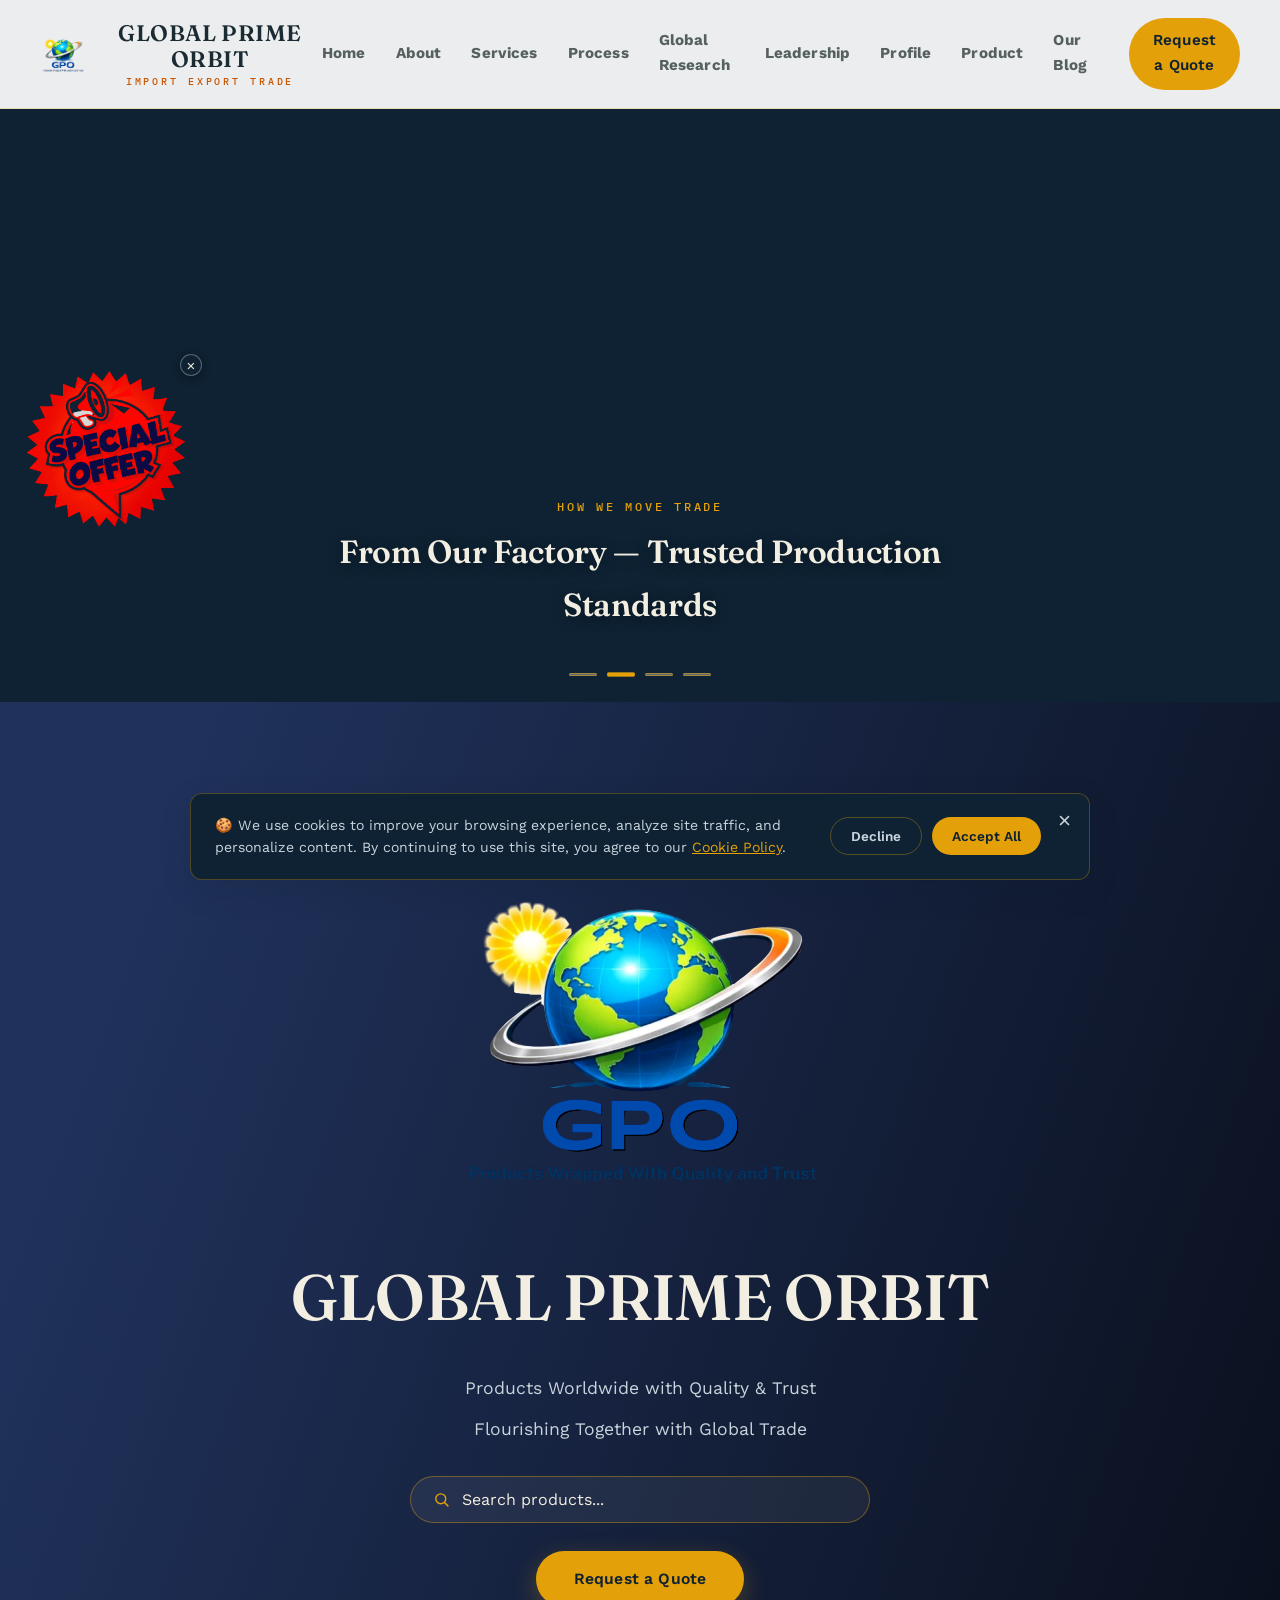
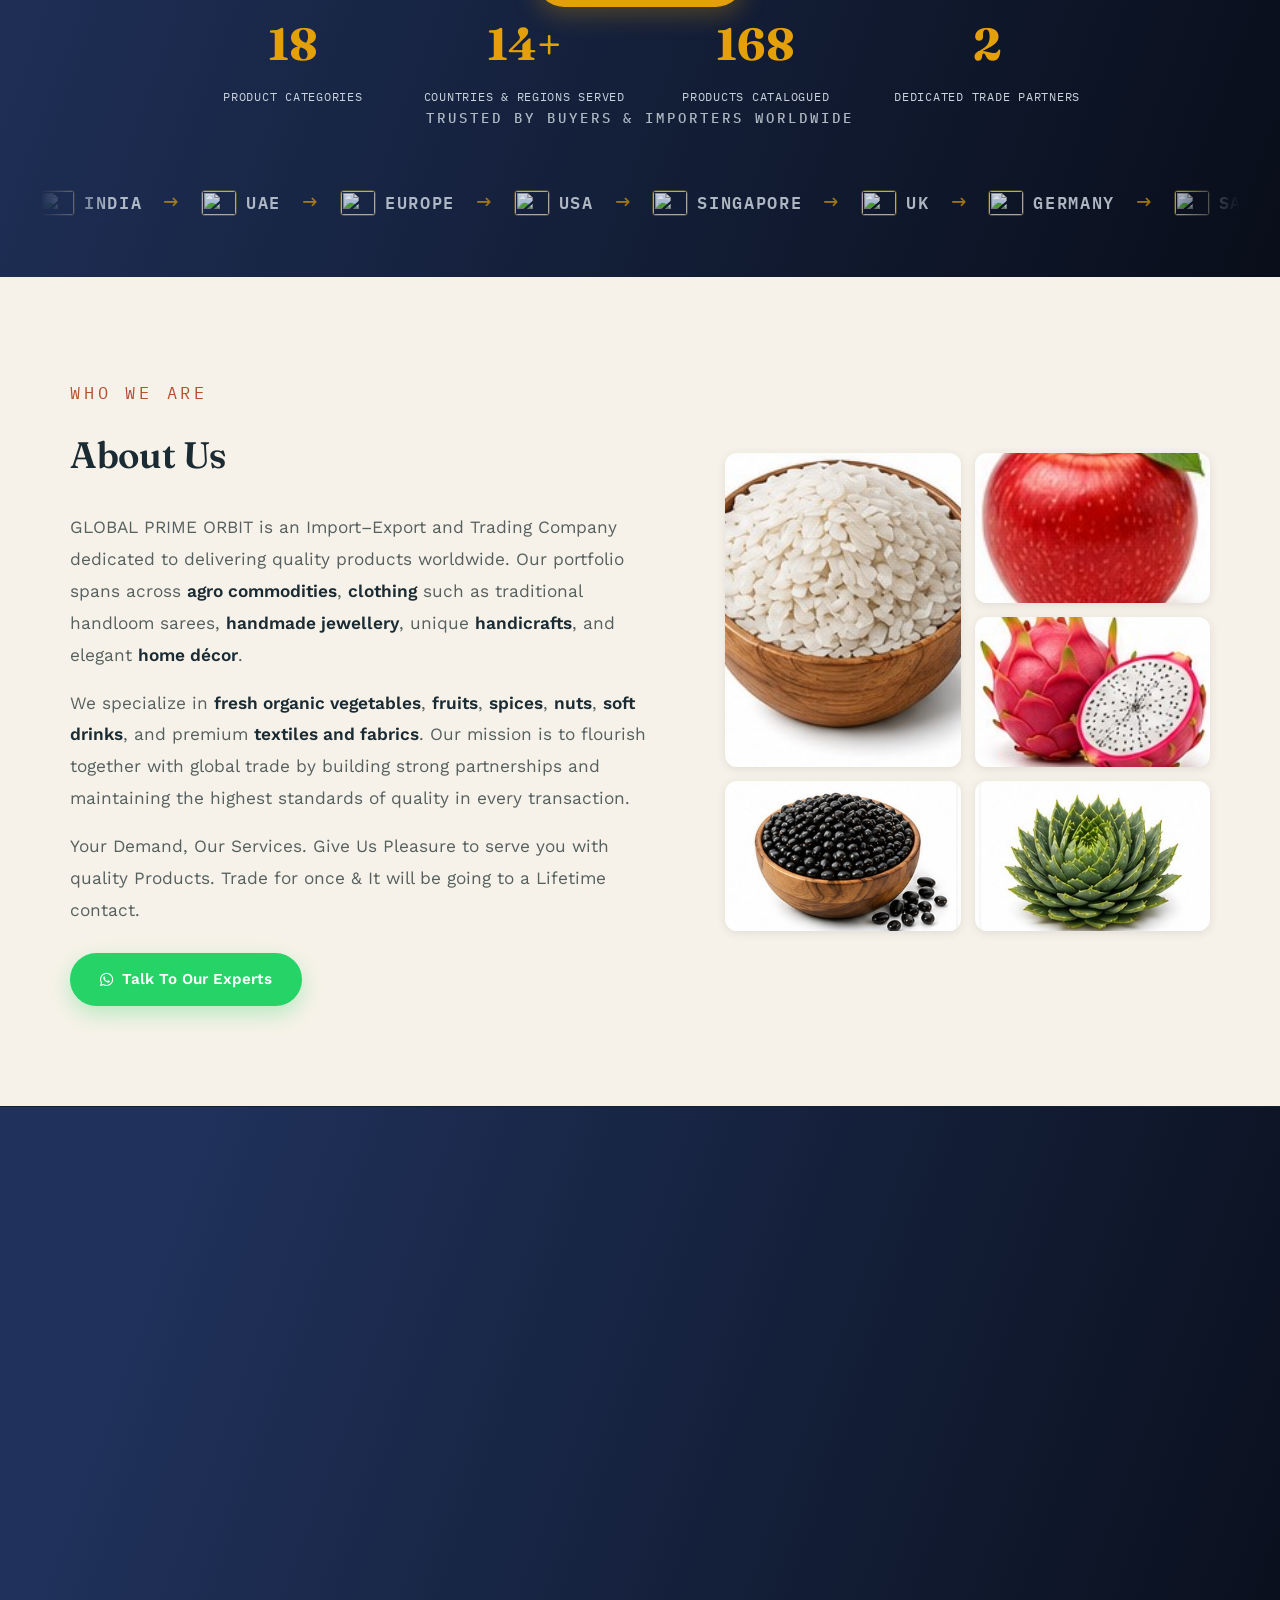
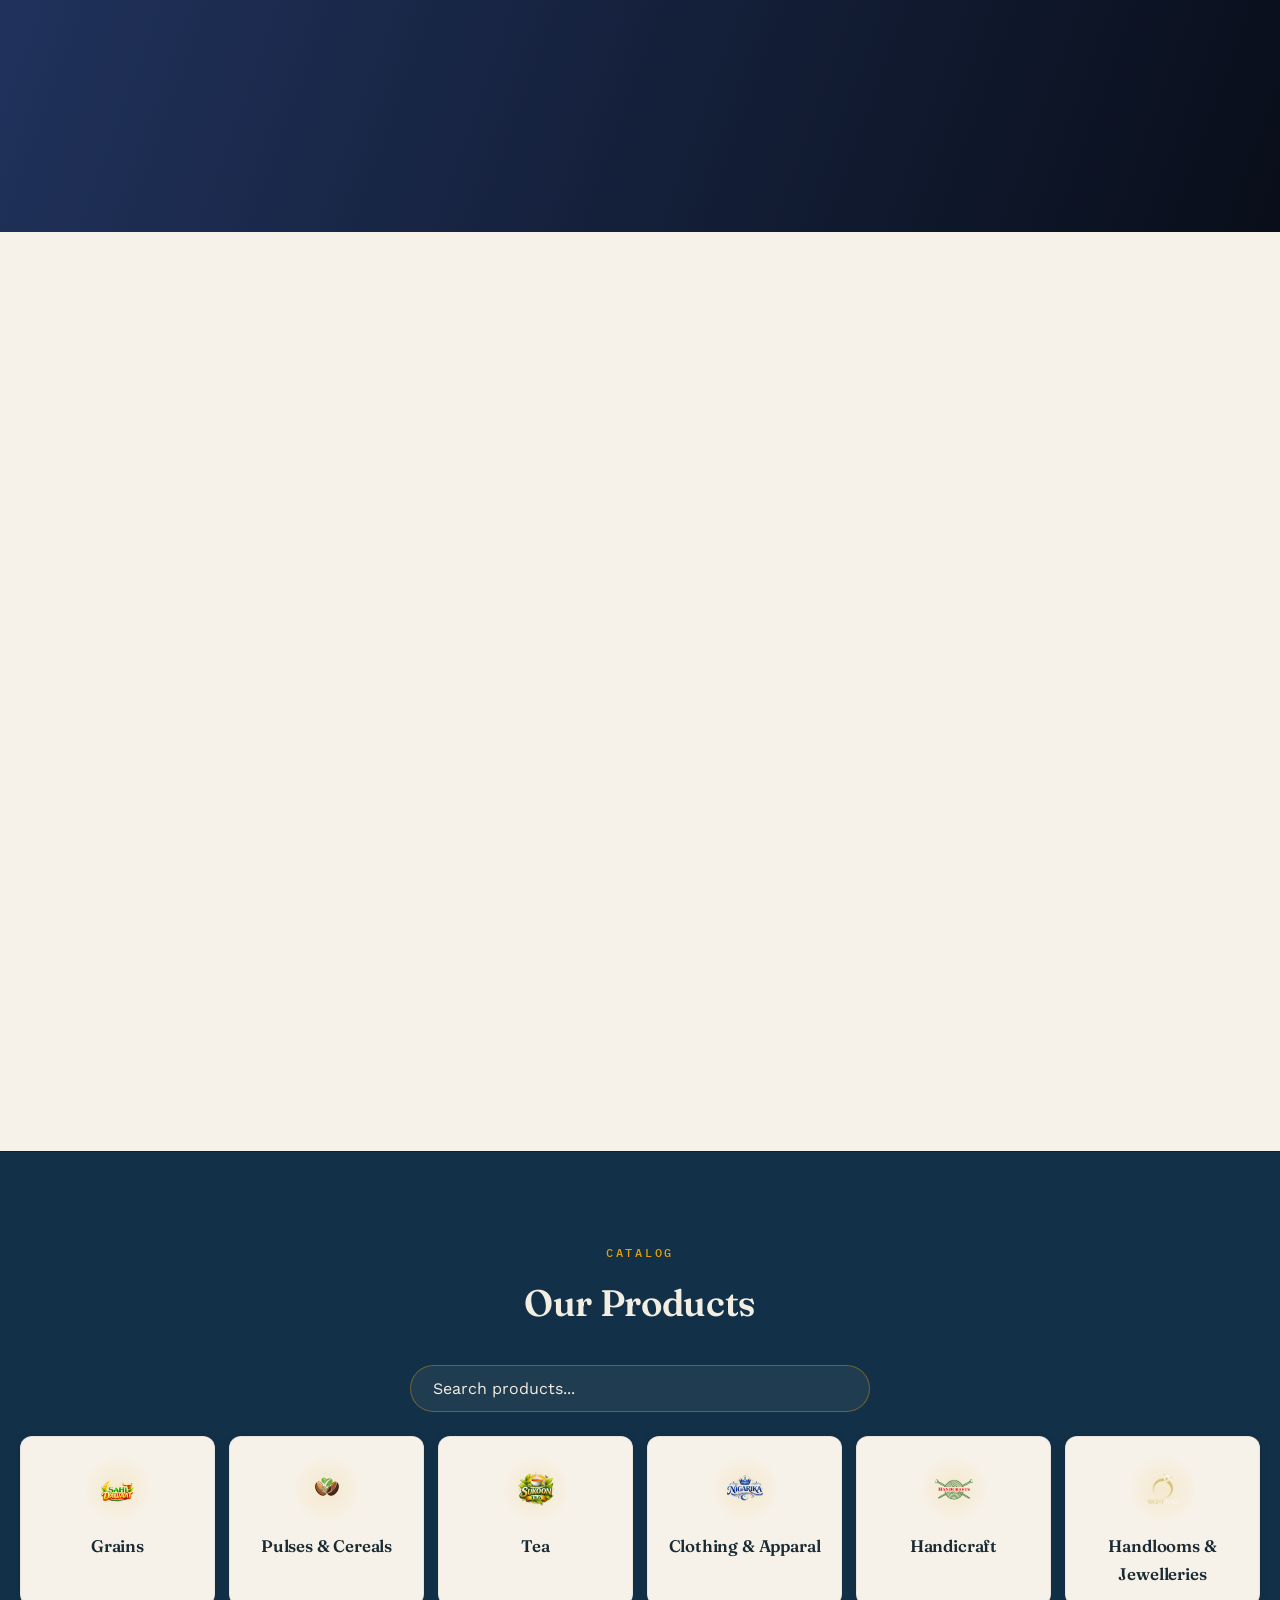
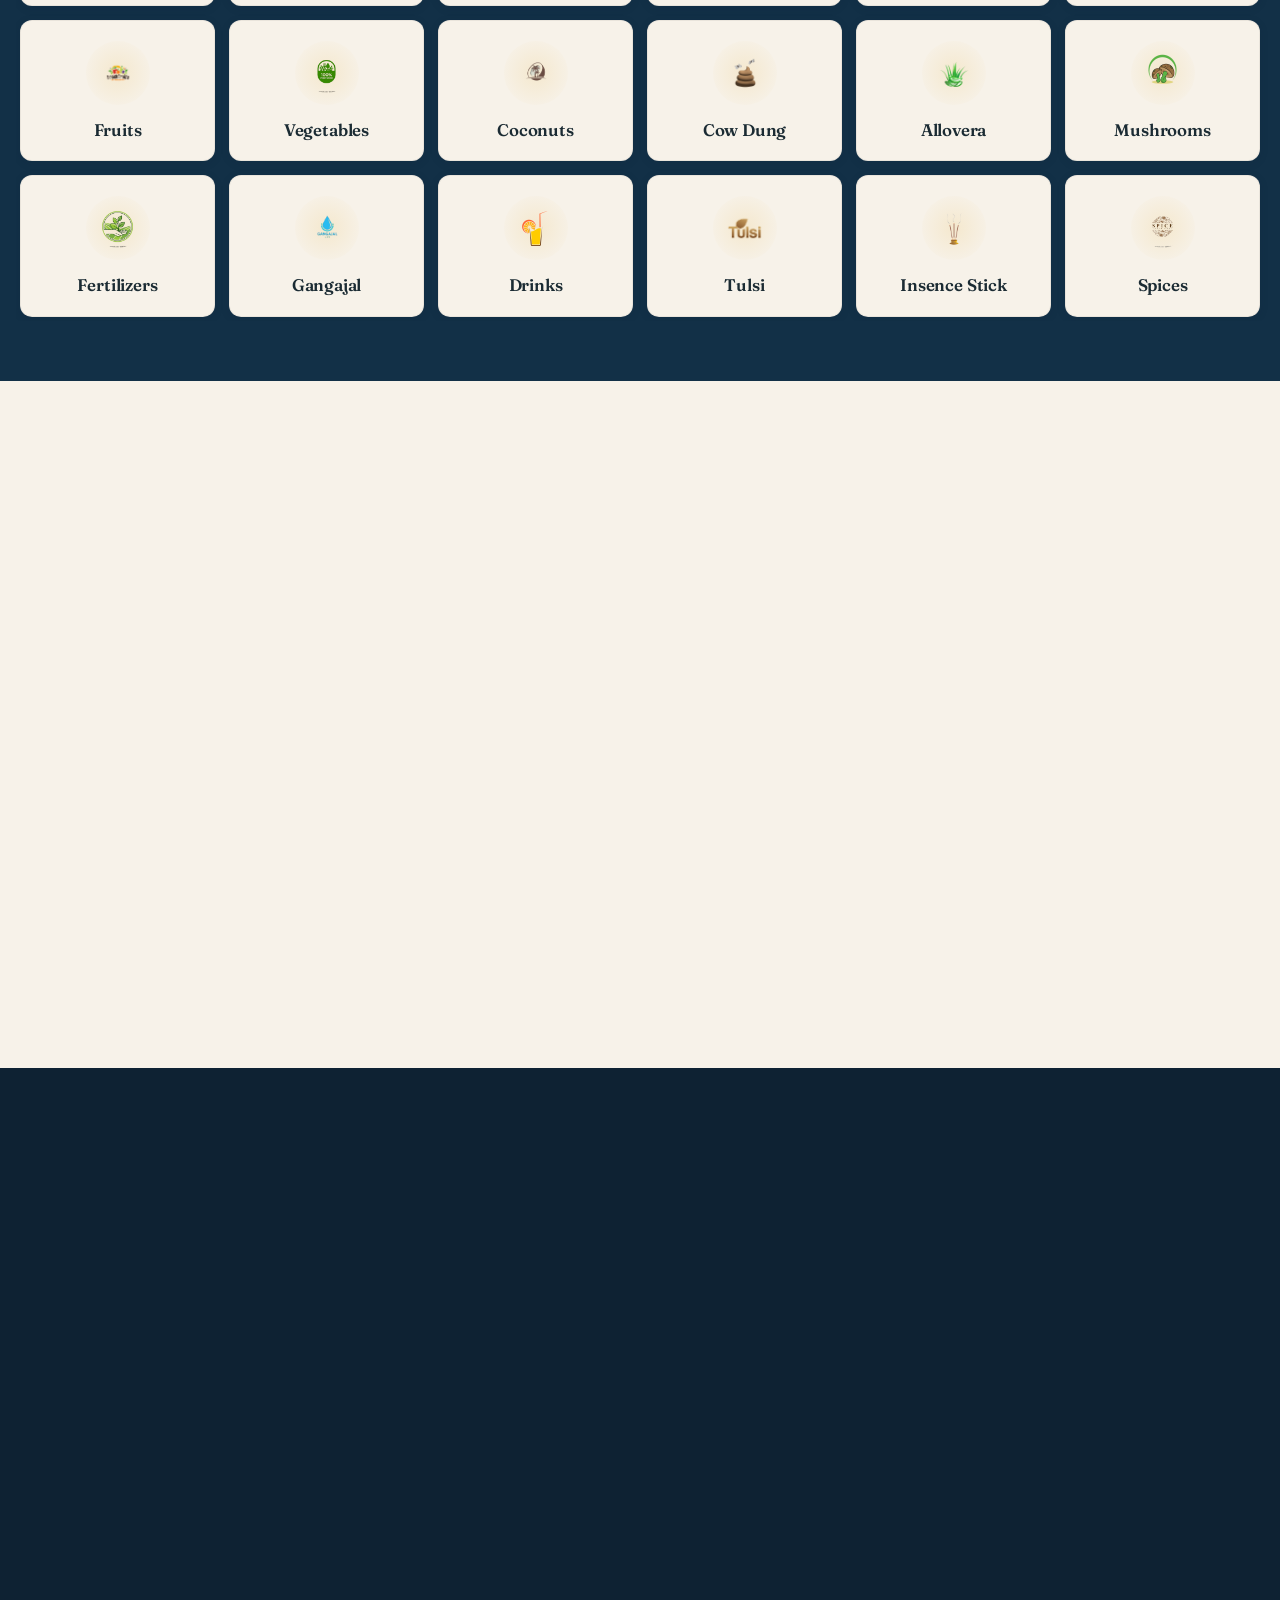
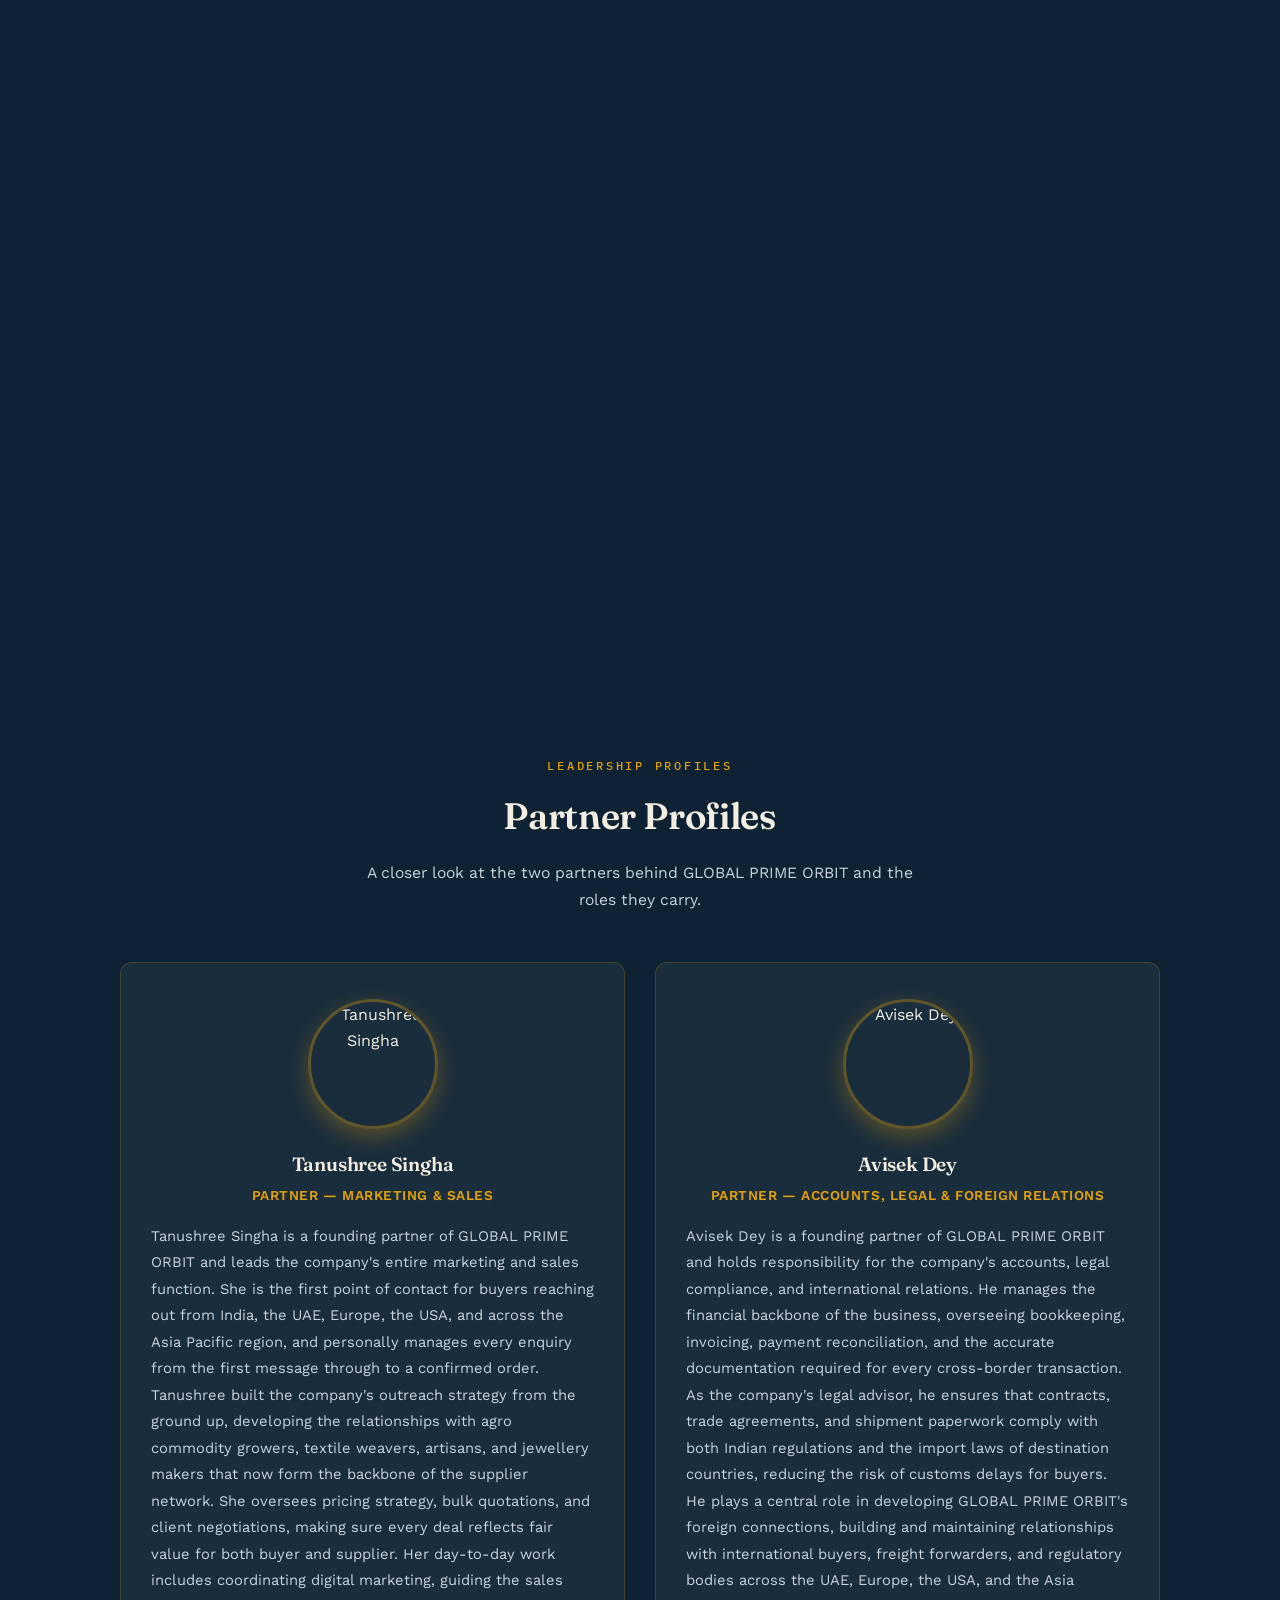
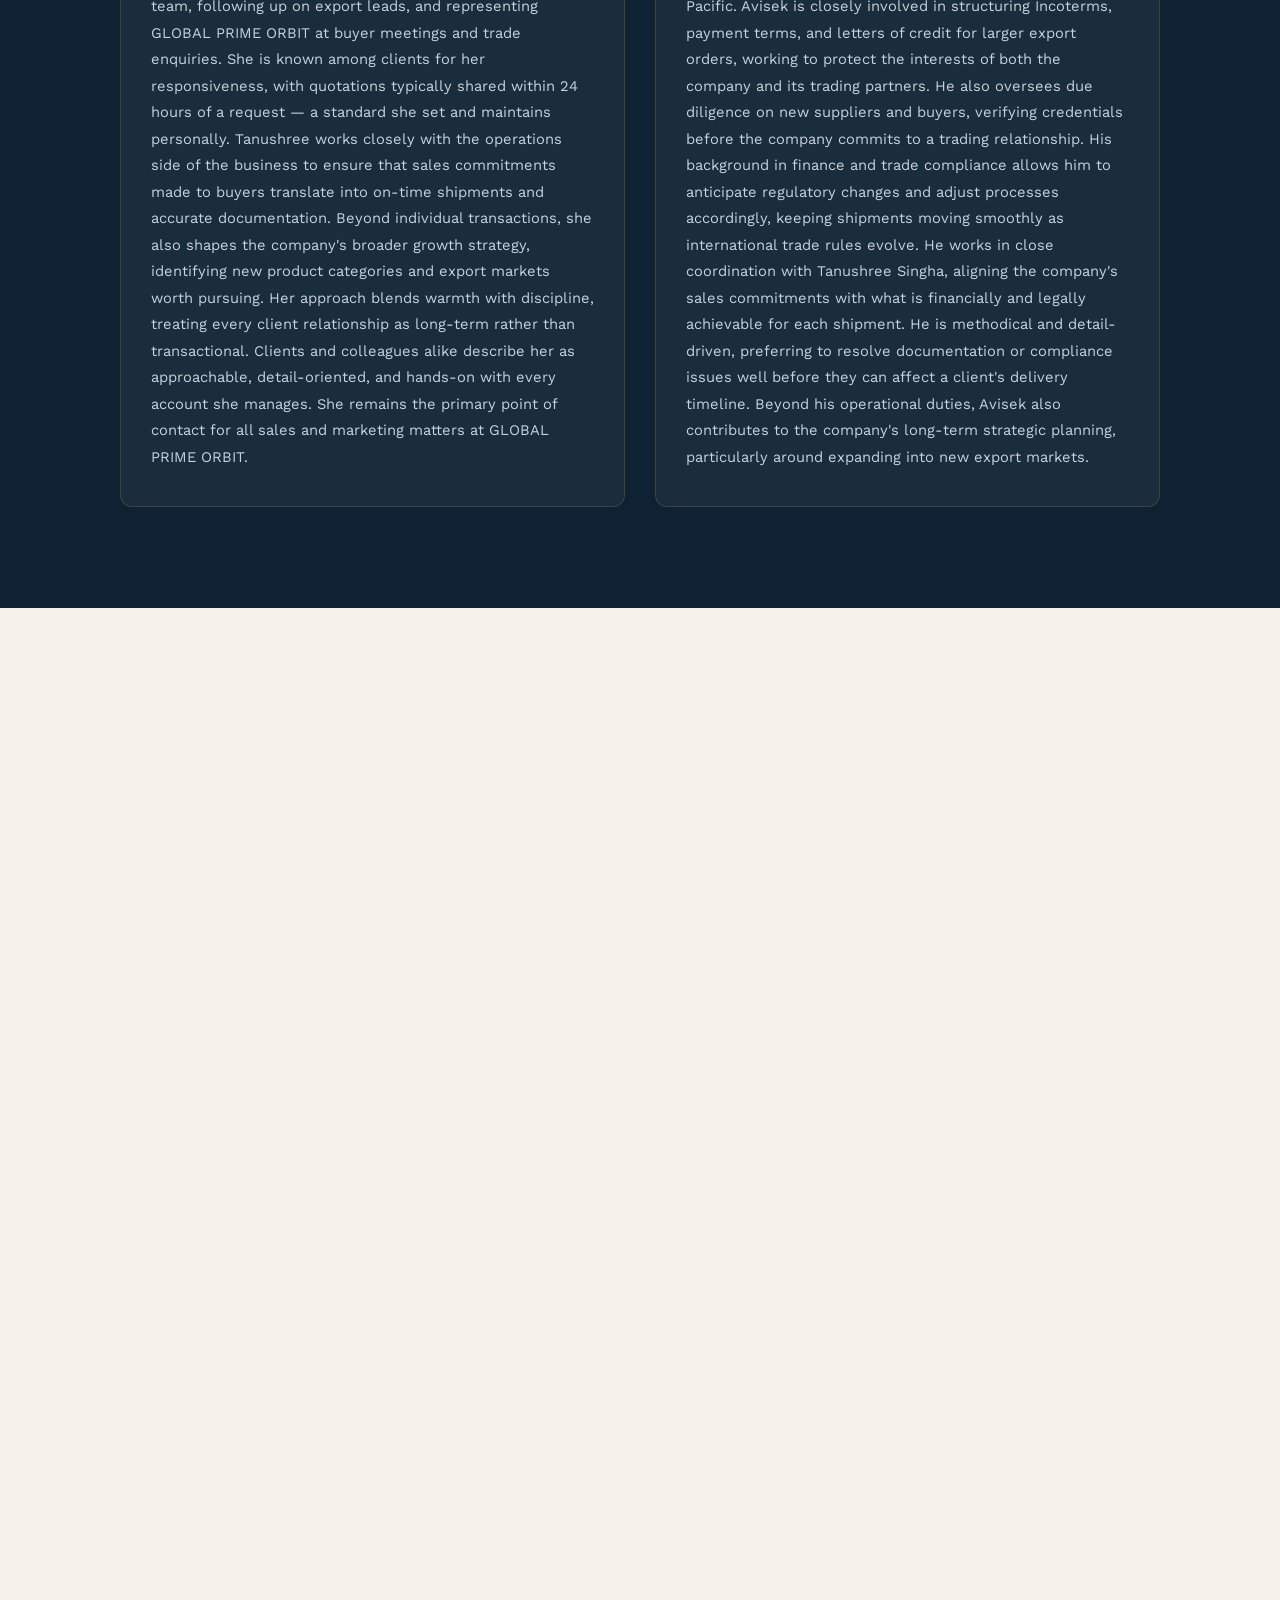
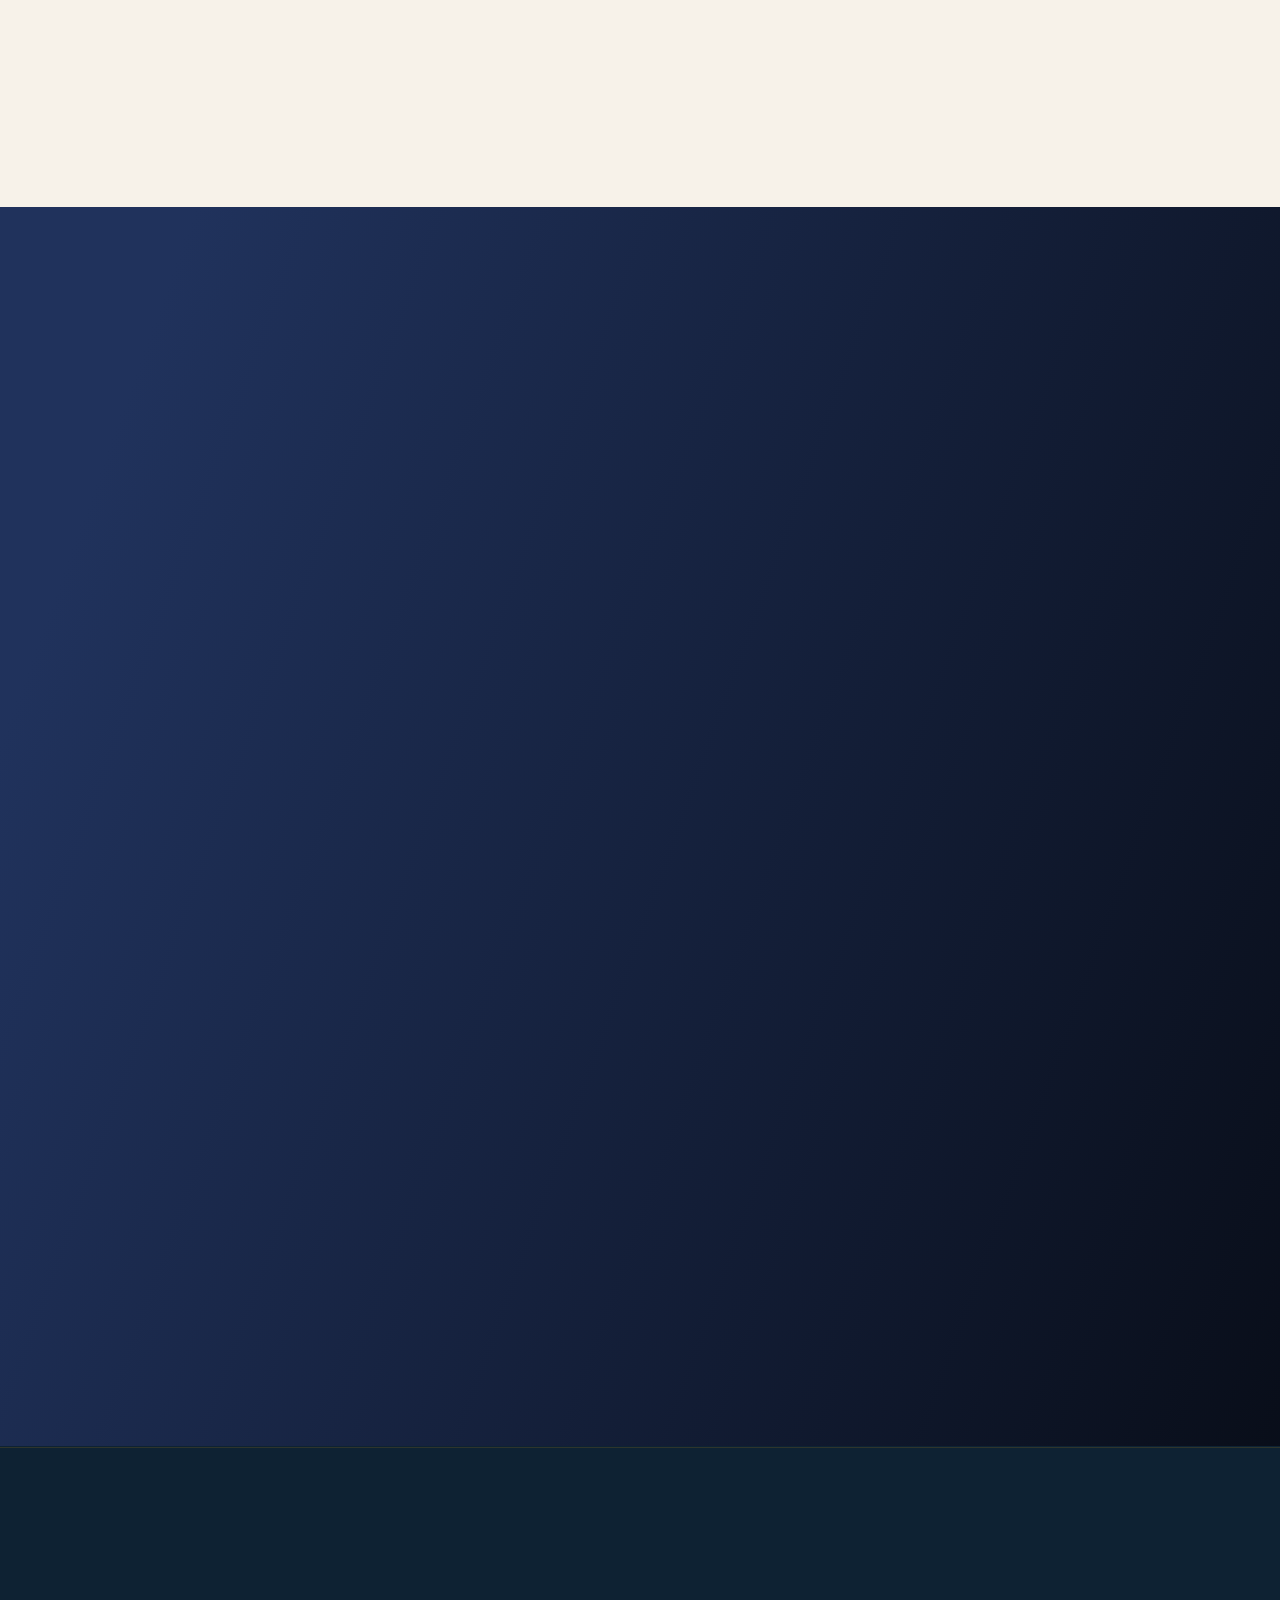
==== commit c149c043: "2 files updated" ====
--- a/index.html
+++ b/index.html
@@ -592,6 +592,12 @@
    <input type="text" id="productSearch" placeholder="Search products...">
    <div id="searchResults" class="search-results"></div>
 
+    <!-- Scroll-contained viewport: everything that changes while browsing
+         (main grid -> sub grid -> gallery) lives inside this fixed-height
+         box. Only this box scrolls while browsing products; the rest of
+         the page stays put, so a long gallery never pushes other sections
+         far away or forces a huge scroll to reach them. -->
+    <div id="productsViewport">
     <!-- Main Product Grid -->
     <section class="products-grid" id="productsMainGrid">
      <div class="products-card" id="productsGrainsCard">
@@ -679,6 +685,8 @@
       <div class="products-gallery" id="galleryContent"></div>
       <button class="back-button" id="backToSubGrid">⬅ Back</button>
     </section>
+    </div>
+    <!-- /#productsViewport -->
 
 	<!-- Modal for Image Popup -->
     <div id="imageModal" class="modal" style="display:none;">
@@ -1007,6 +1015,15 @@
   const galleryTitle = document.getElementById("galleryTitle");
   const galleryContent = document.getElementById("galleryContent");
   const backToSubGrid = document.getElementById("backToSubGrid");
+  const productsViewport = document.getElementById("productsViewport");
+
+  // Scrolls the internal products panel back to its own top whenever the
+  // view changes (category -> subcategory -> gallery, and back again).
+  // Without this, switching views could leave the visitor stranded
+  // mid-scroll inside the panel, looking at nothing.
+  function resetProductsScroll() {
+    if (productsViewport) productsViewport.scrollTop = 0;
+  }
 
   const modal = document.getElementById("imageModal");
   const modalImg = document.getElementById("modalImage");
@@ -1020,6 +1037,7 @@
     mainGrid.style.display = "grid";
     subGrid.style.display = "none";
     galleryView.style.display = "none";
+    resetProductsScroll();
   }
 
   function showSubGrid(categoryKey) {
@@ -1048,6 +1066,7 @@
     mainGrid.style.display = "none";
     subGrid.style.display = "grid";
     galleryView.style.display = "none";
+    resetProductsScroll();
   }
 
   function showGallery(categoryKey, subIndex) {
@@ -1090,6 +1109,7 @@
 
     subGrid.style.display = "none";
     galleryView.style.display = "block";
+    resetProductsScroll();
   }
 
   backToSubGrid.onclick = () => {
--- a/style.css
+++ b/style.css
@@ -831,12 +831,34 @@
   padding: 90px 20px 60px;
   text-align: center;
 }
+/* The panel that holds the main grid / sub grid / gallery while browsing
+   products. Fixed height + its own scrollbar means scrolling through a
+   long product gallery only moves content inside this box - the rest of
+   the page (and every other section) stays exactly where it is.
+   overscroll-behavior: contain stops that inner scroll from "spilling
+   over" into a page scroll once you hit the top/bottom of the box, so
+   nothing outside the panel ever shifts while you're browsing inside it. */
+#productsViewport {
+  max-height: min(680px, calc(100vh - 260px));
+  overflow-y: auto;
+  overscroll-behavior: contain;
+  scroll-behavior: smooth;
+  padding: 4px 10px 4px 4px;
+  margin: 0 -10px 0 -4px;
+}
+#productsViewport::-webkit-scrollbar { width: 8px; }
+#productsViewport::-webkit-scrollbar-track { background: transparent; }
+#productsViewport::-webkit-scrollbar-thumb {
+  background: rgba(227,160,8,0.4);
+  border-radius: 999px;
+}
+#productsViewport::-webkit-scrollbar-thumb:hover { background: rgba(227,160,8,0.6); }
+#productsViewport { scrollbar-width: thin; scrollbar-color: rgba(227,160,8,0.4) transparent; }
+
 #productsPage .products-grid {
   display: grid;
   grid-template-columns: repeat(6, 1fr);
   gap: 14px;
-  max-height: calc(100vh - 230px);
-  overflow: hidden;
 }
 #productsPage .products-card {
   background: var(--paper);
@@ -1065,8 +1087,6 @@
   justify-items: center;
   align-items: center;
   padding: 20px 0;
-  max-height: calc(100vh - 230px);
-  overflow: hidden;
 }
 #productSearch {
   display: block;
@@ -1281,25 +1301,23 @@
 @media (max-width: 1024px) {
   #productsPage .products-grid {
     grid-template-columns: repeat(3, 1fr);
-    max-height: none;
-    overflow: visible;
   }
   #productsPage .products-inner-grid {
     grid-template-columns: repeat(3, 1fr);
-    max-height: none;
-    overflow: visible;
+  }
+  #productsViewport {
+    max-height: min(680px, calc(100vh - 220px));
   }
 }
 @media (max-width: 600px) {
   #productsPage .products-grid {
     grid-template-columns: repeat(2, 1fr);
-    max-height: none;
-    overflow: visible;
   }
   #productsPage .products-inner-grid {
     grid-template-columns: repeat(2, 1fr);
-    max-height: none;
-    overflow: visible;
+  }
+  #productsViewport {
+    max-height: min(560px, calc(100vh - 180px));
   }
   #productsPage .products-image { width: 46px; height: 46px; padding: 8px; }
   #productsPage .products-title { font-size: 0.9rem; }
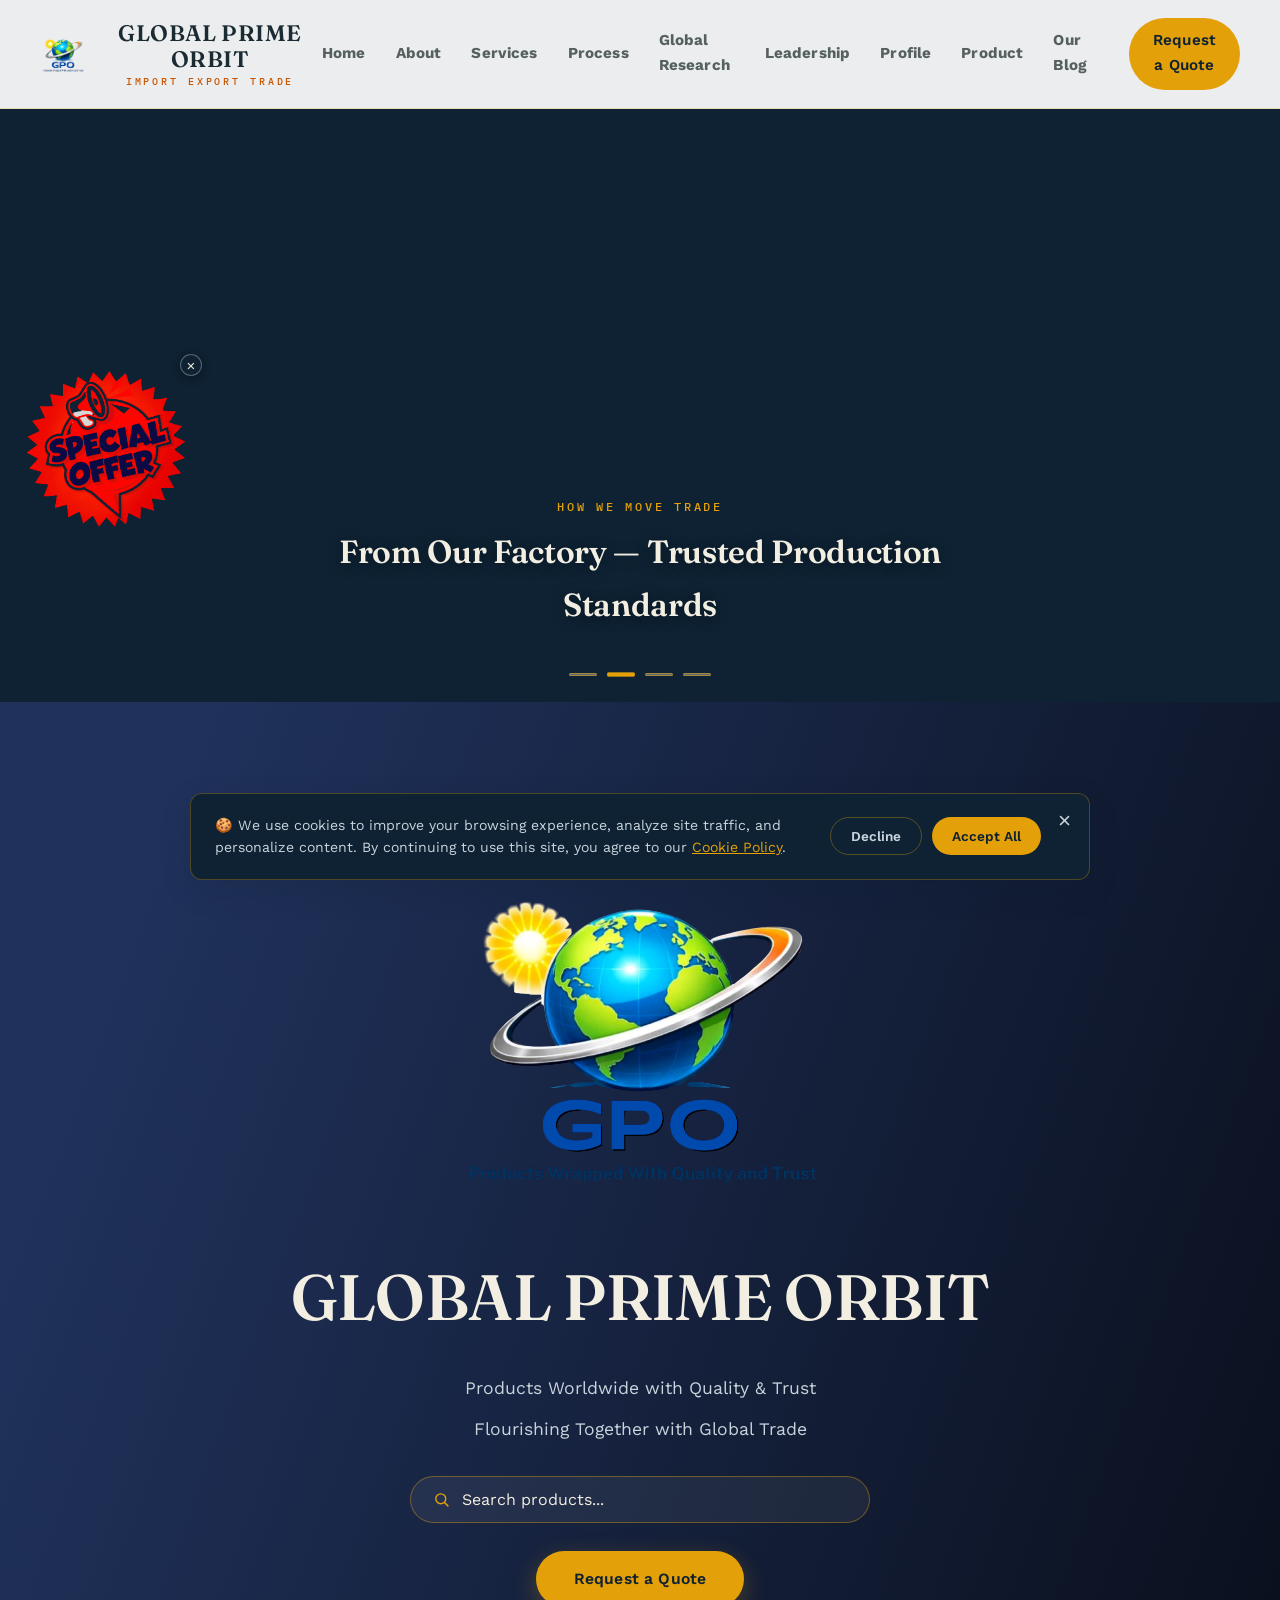
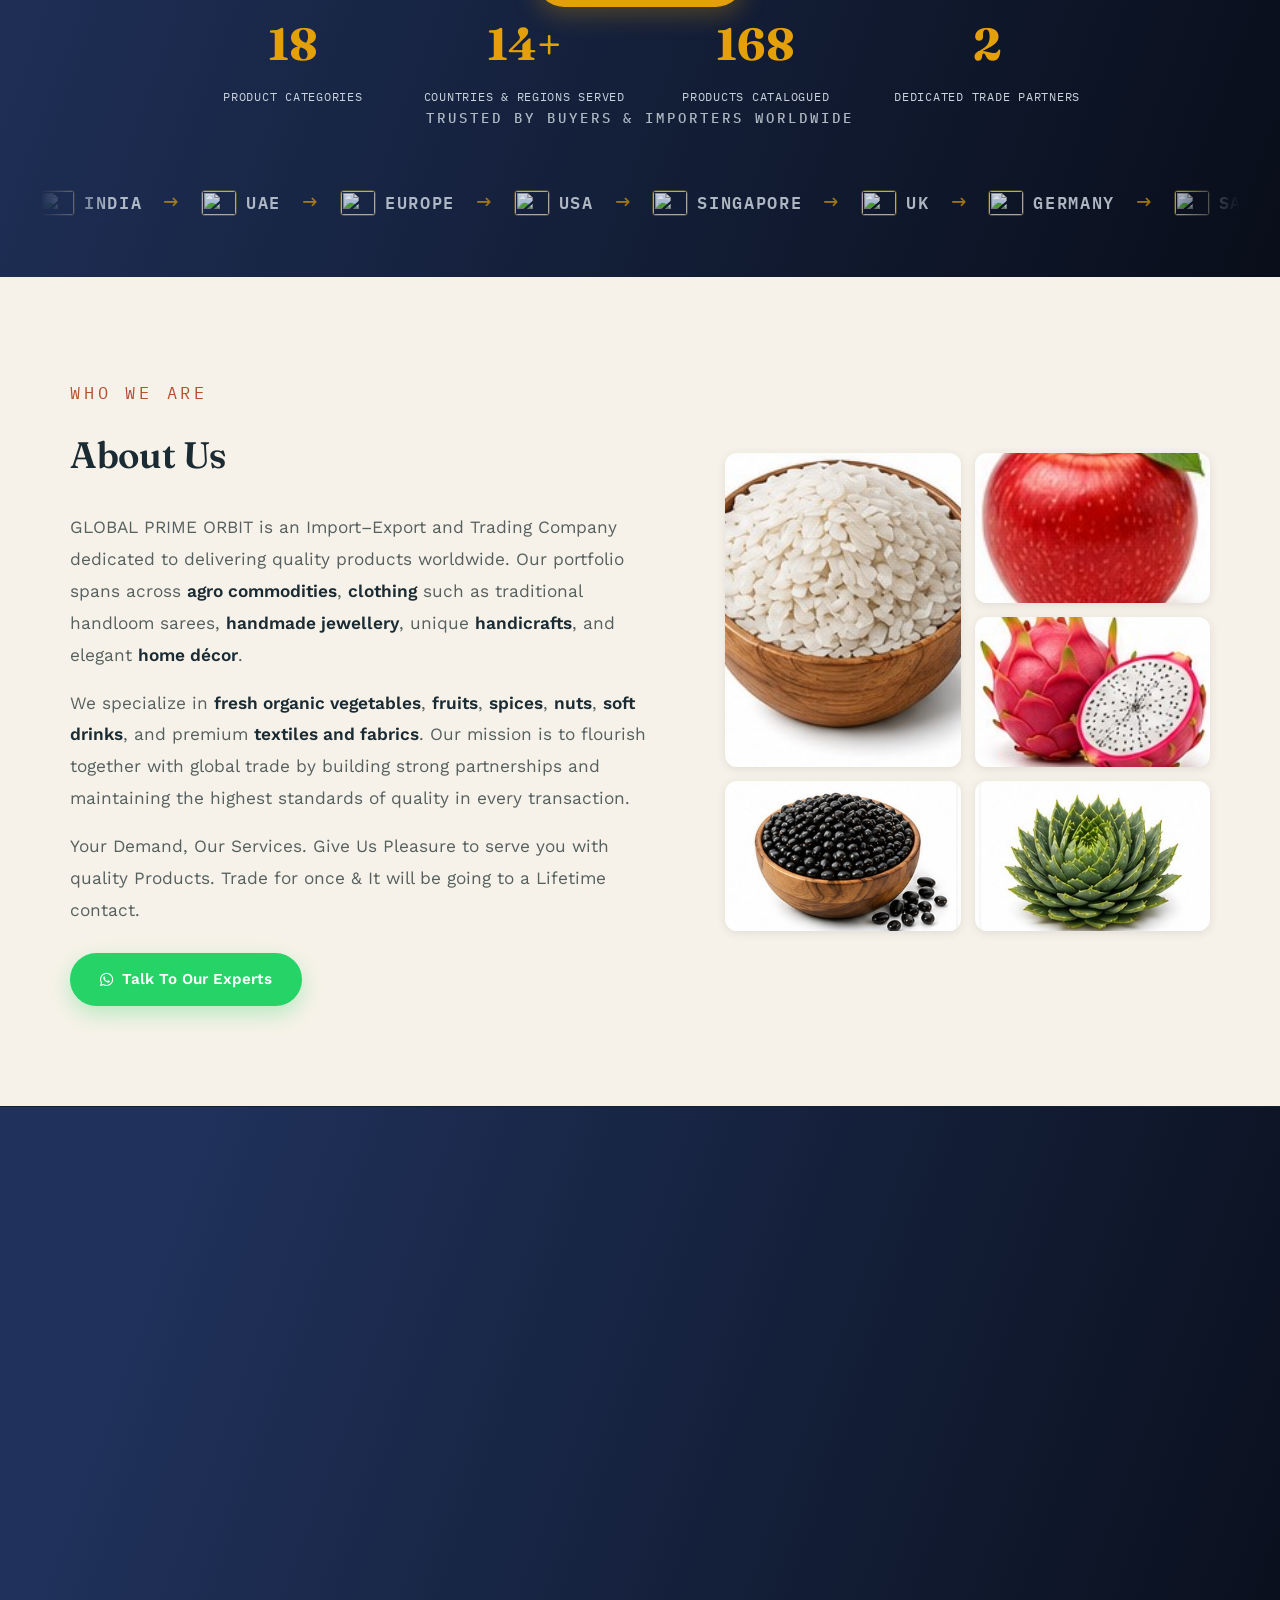
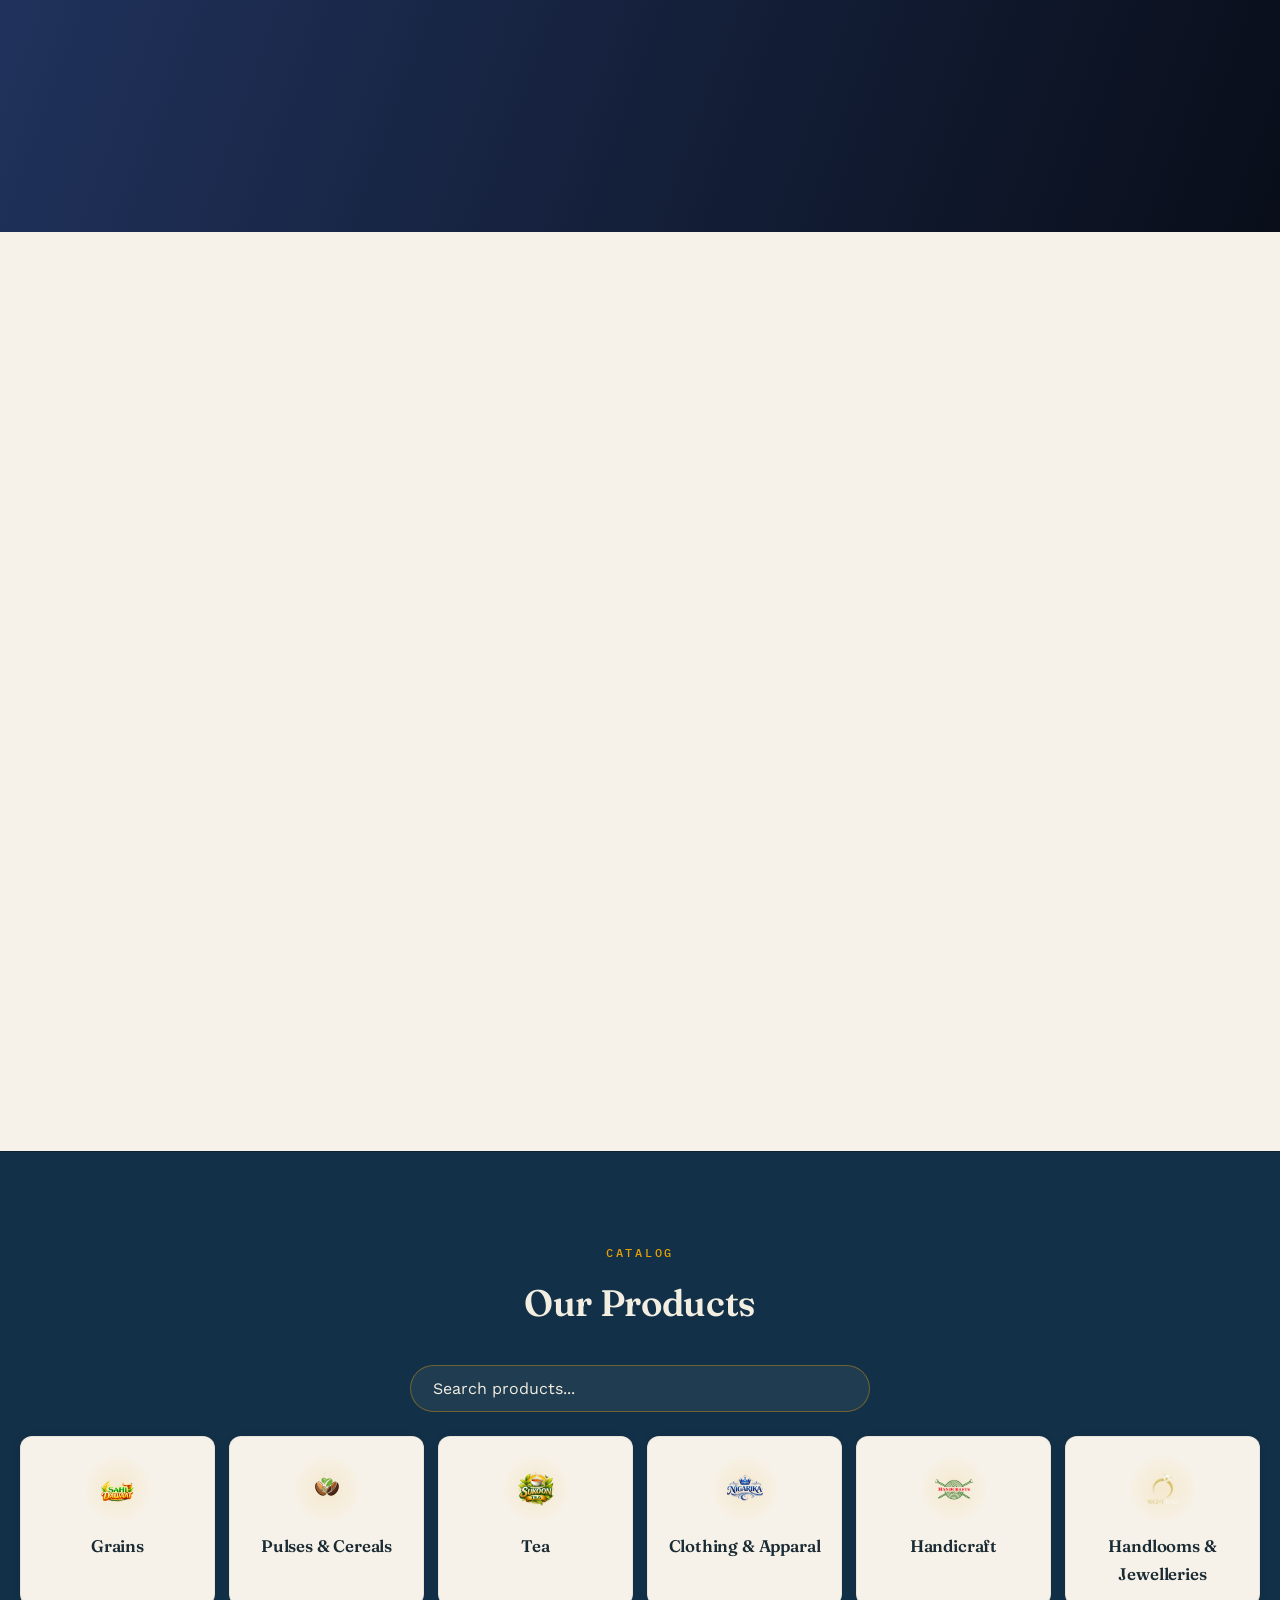
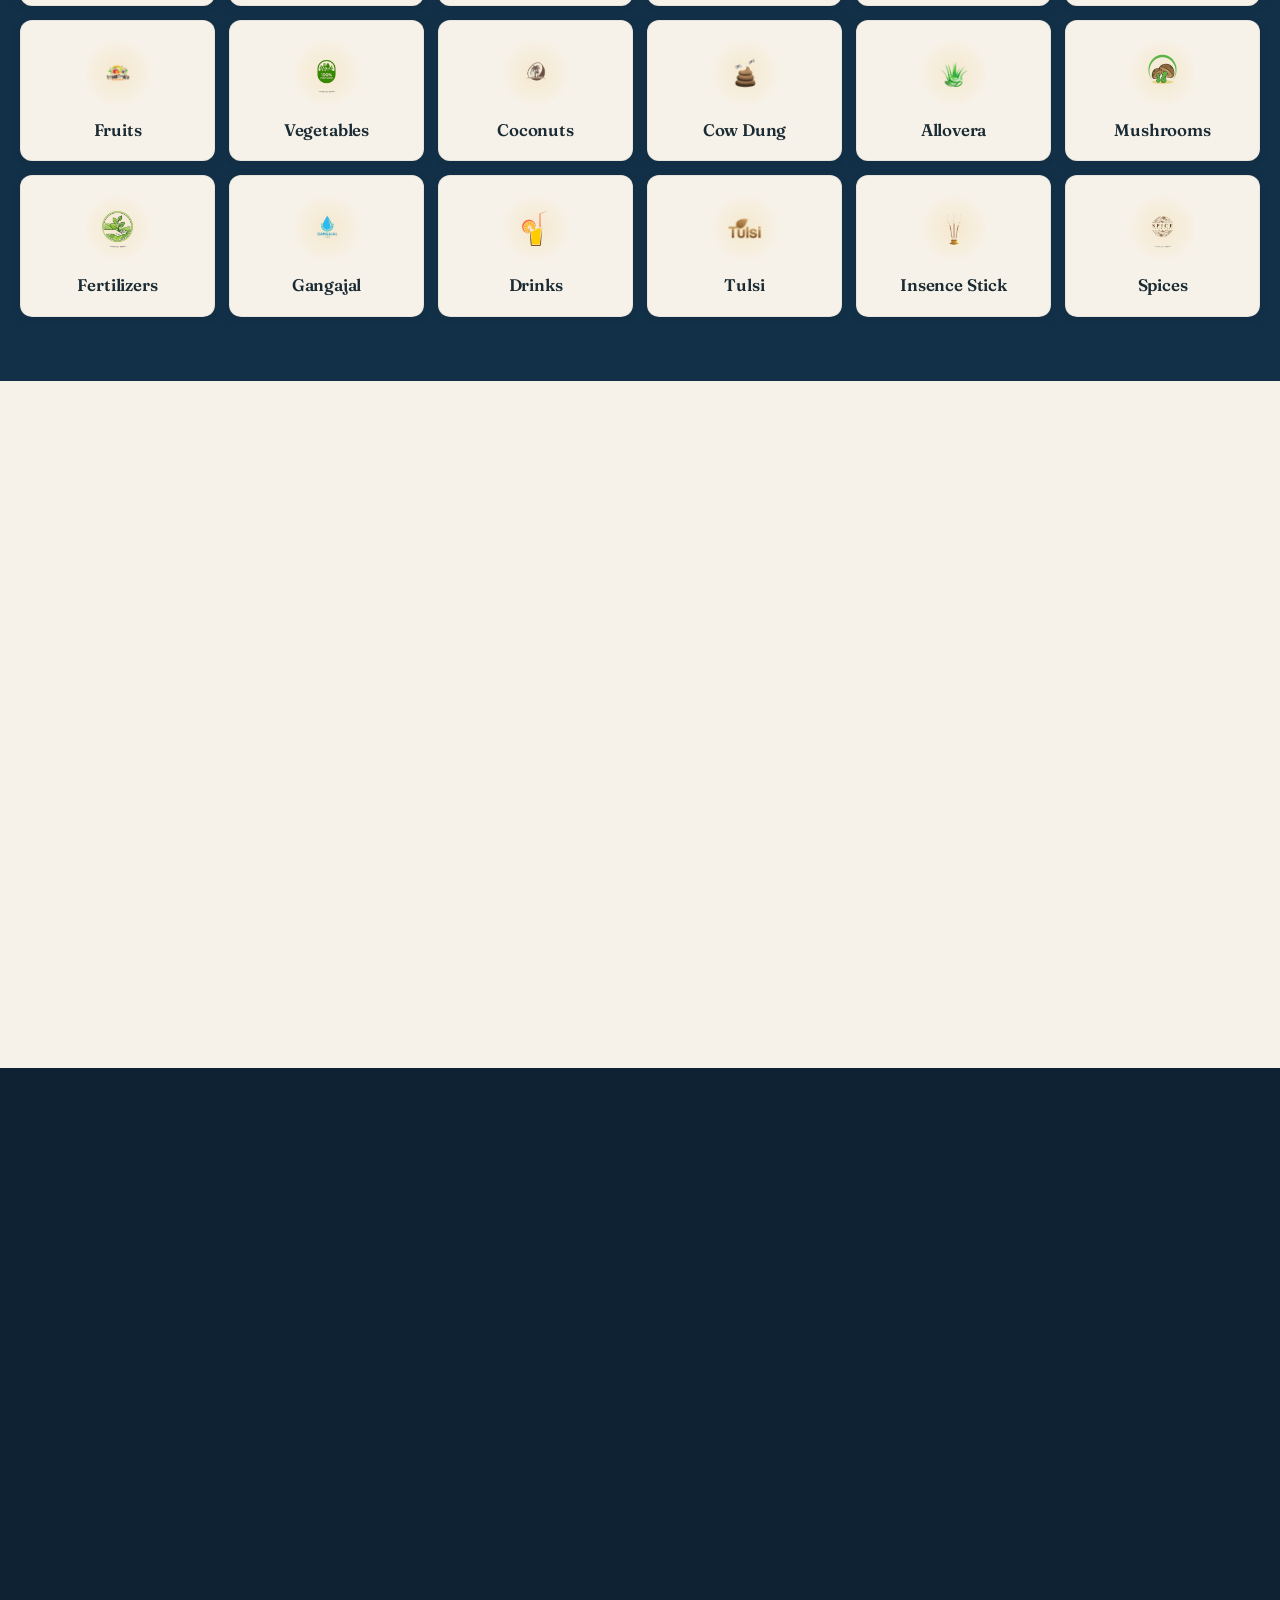
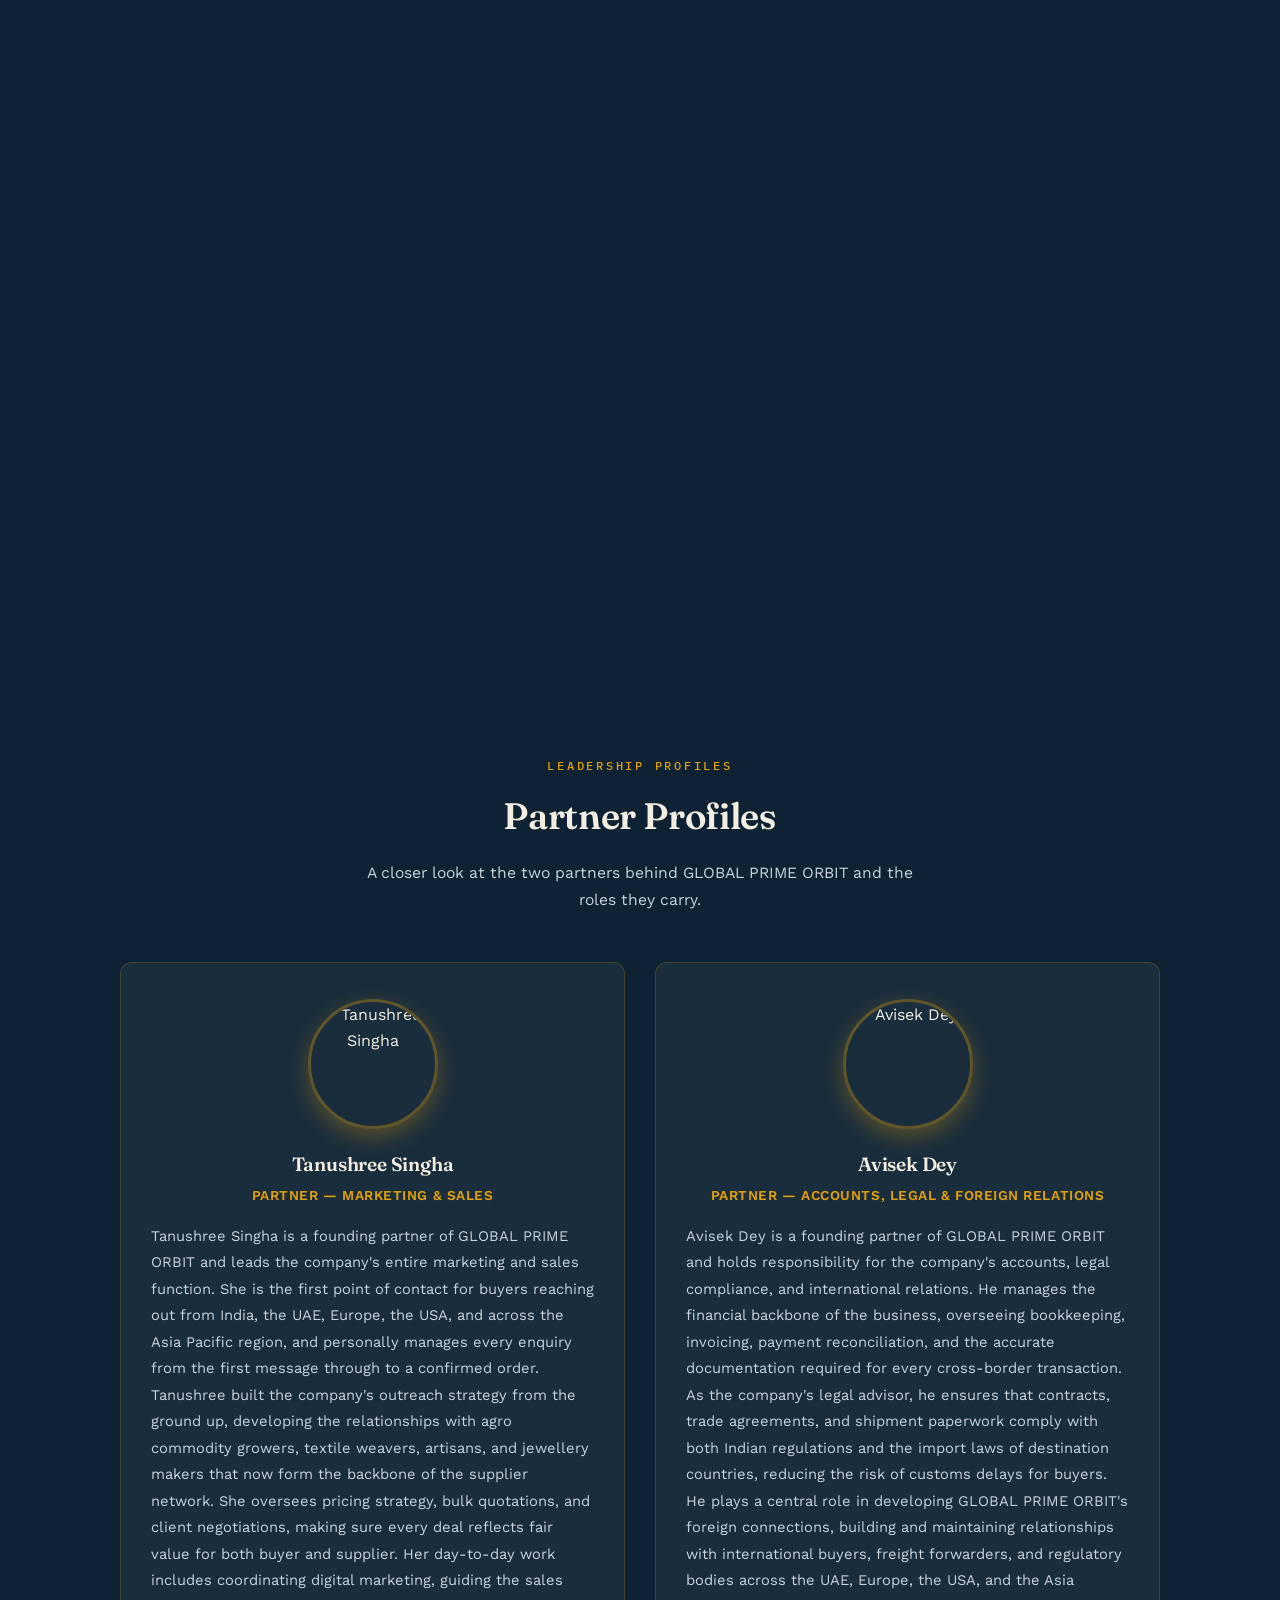
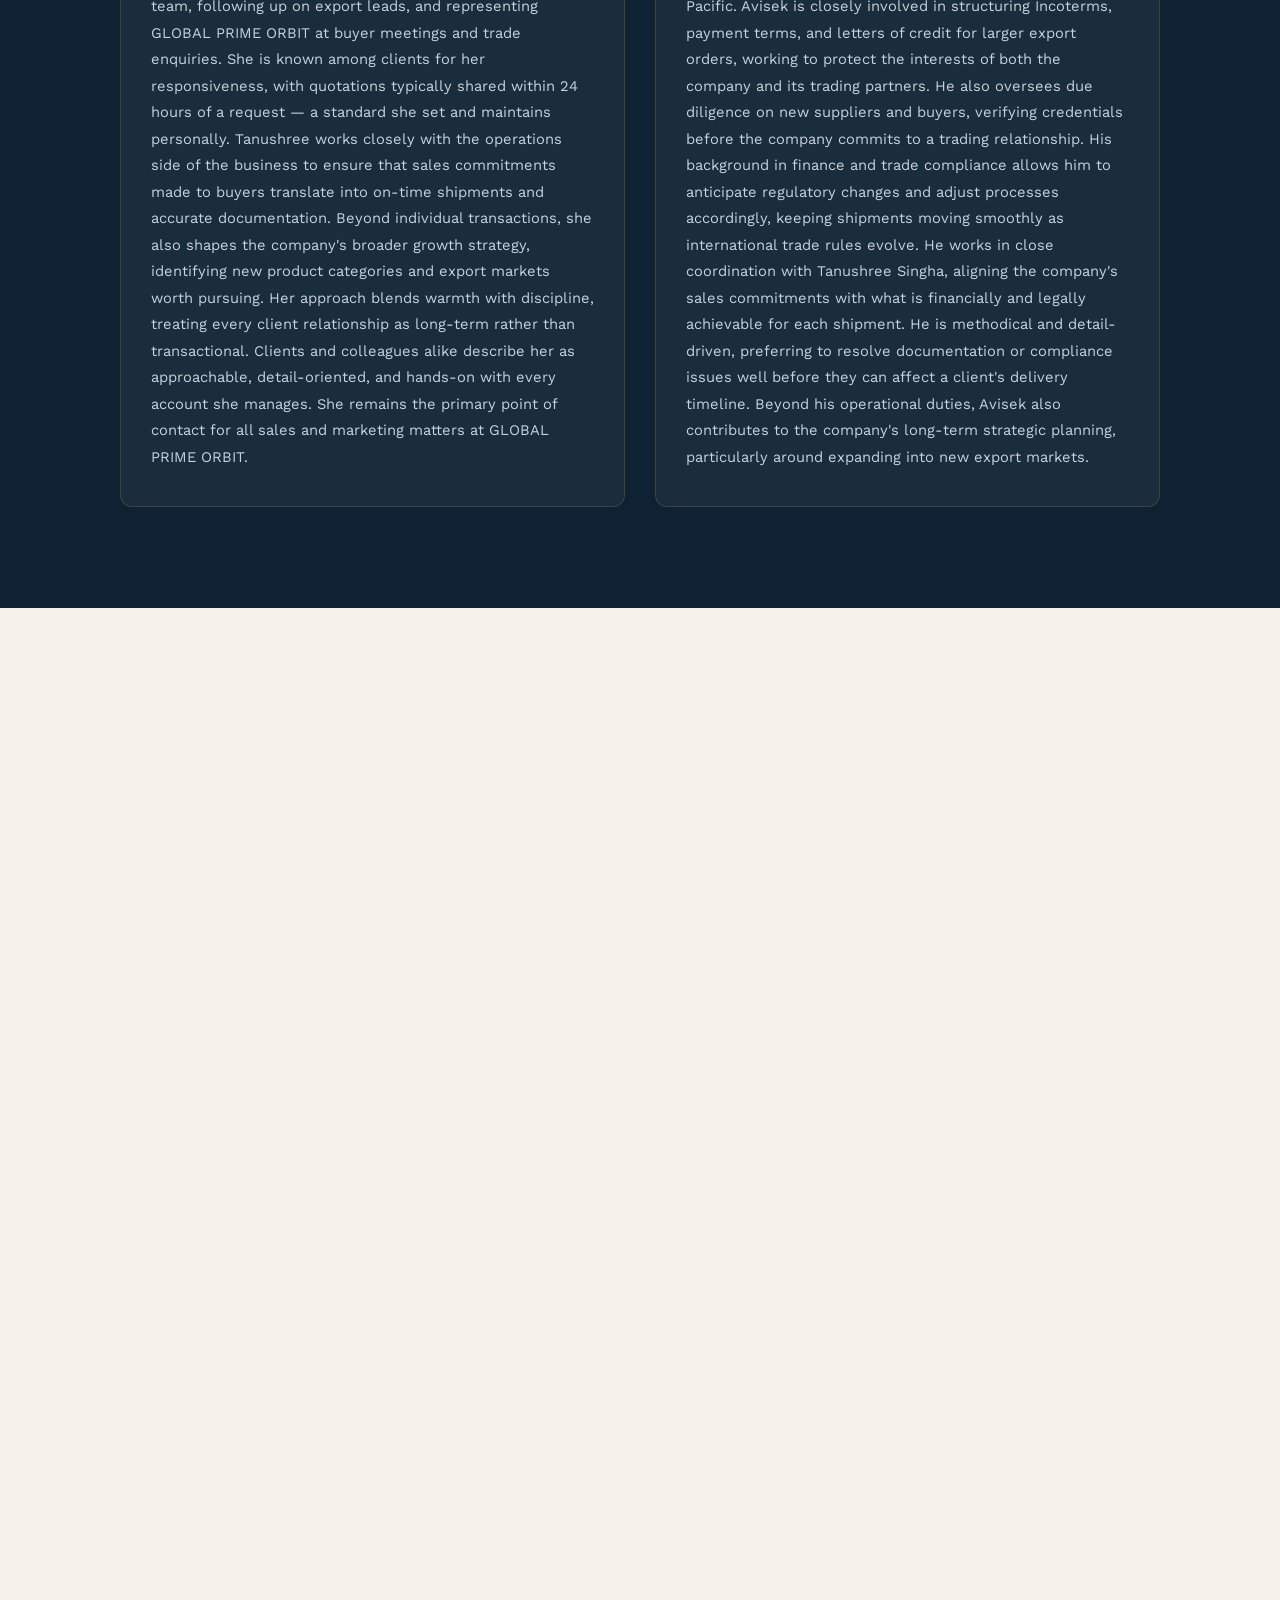
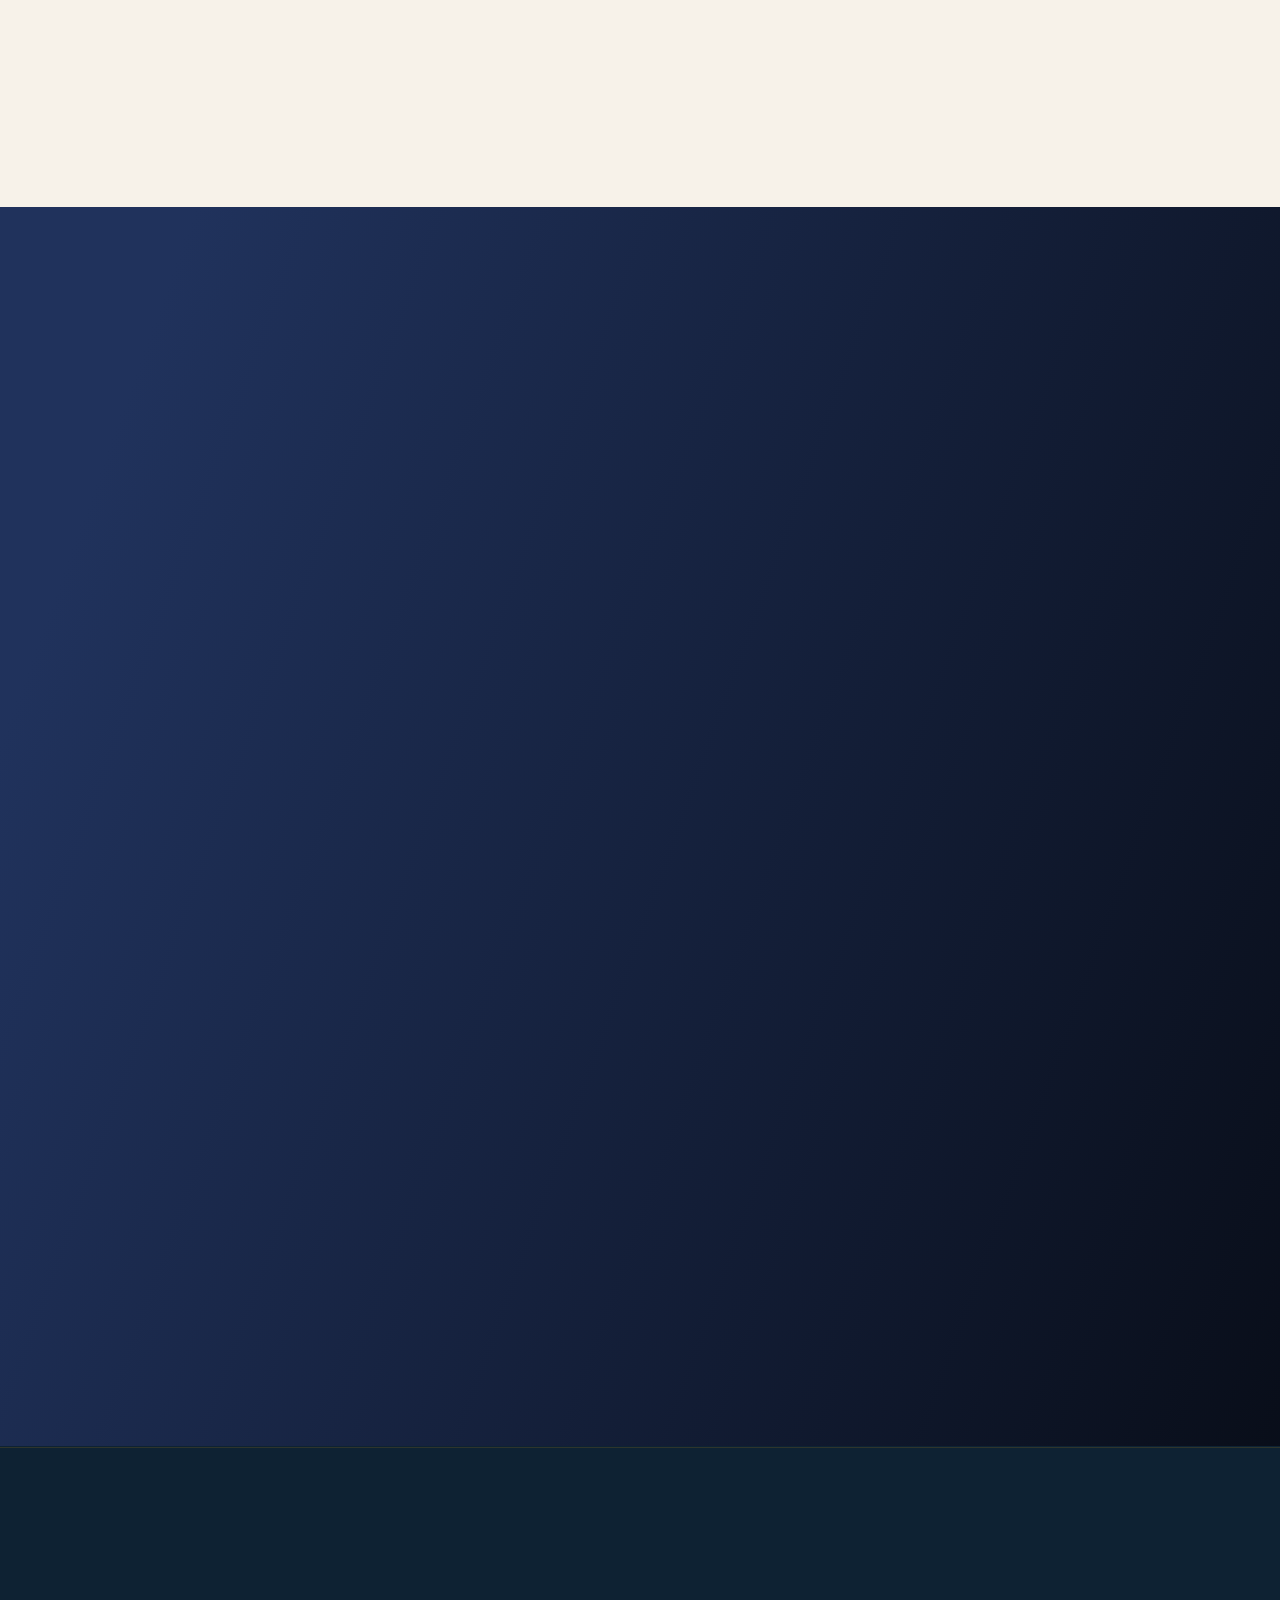
==== commit 10d12044: "2 files updated" ====
--- a/index.html
+++ b/index.html
@@ -843,24 +843,12 @@
       images: [
         { src: "images/Aloe Vera.jpg", name: "Aloe Vera" },
         { src: "images/Cape Aloe.jpg", name: "Cape Aloe" },
-        { src: "images/Climbing Aloe.jpg", name: "Climbing Aloe" },
-        { src: "images/Coral Aloe.jpg", name: "Coral Aloe" },
-        { src: "images/Golden Tooth Aloe.jpg", name: "Golden Tooth Aloe" },
-        { src: "images/Jewel Aloe.jpg", name: "Jewel Aloe" },
-        { src: "images/Krantz Aloe.jpg", name: "Krantz Aloe" },
-        { src: "images/Lace Aloe.jpg", name: "Lace Aloe" },
-        { src: "images/Malagasy Tree Aloe.jpg", name: "Malagasy Tree Aloe" },
-        { src: "images/Mountain Aloe.jpg", name: "Mountain Aloe" },
-        { src: "images/Red Aloe.jpg", name: "Red Aloe" },
-        { src: "images/Sand Aloe.jpg", name: "Sand Aloe" },
         { src: "images/Short-leaved Aloe.jpg", name: "Short-leaved Aloe" },
         { src: "images/Snake Aloe.jpg", name: "Snake Aloe" },
         { src: "images/Soap Aloe.jpg", name: "Soap Aloe" },
-        { src: "images/Spiral Aloe.jpg", name: "Spiral Aloe" },
         { src: "images/Sunset Aloe.jpg", name: "Sunset Aloe" },
         { src: "images/Tiger Tooth Aloe.jpg", name: "Tiger Tooth Aloe" },
-        { src: "images/Tree Aloe.jpg", name: "Tree Aloe" },
-        { src: "images/Vanbalenii Aloe.jpg", name: "Vanbalenii Aloe" }
+        { src: "images/Red Aloe.jpg", name: "Red Aloe" }
       ]
     }
   ]
@@ -1017,12 +1005,13 @@
   const backToSubGrid = document.getElementById("backToSubGrid");
   const productsViewport = document.getElementById("productsViewport");
 
-  // Scrolls the internal products panel back to its own top whenever the
+  // Scrolls the page back to the top of the Products section whenever the
   // view changes (category -> subcategory -> gallery, and back again).
   // Without this, switching views could leave the visitor stranded
-  // mid-scroll inside the panel, looking at nothing.
+  // mid-page-scroll, looking at nothing.
   function resetProductsScroll() {
-    if (productsViewport) productsViewport.scrollTop = 0;
+    const productsPage = document.getElementById("productsPage");
+    if (productsPage) productsPage.scrollIntoView({ behavior: "smooth", block: "start" });
   }
 
   const modal = document.getElementById("imageModal");
--- a/style.css
+++ b/style.css
@@ -832,28 +832,14 @@
   text-align: center;
 }
 /* The panel that holds the main grid / sub grid / gallery while browsing
-   products. Fixed height + its own scrollbar means scrolling through a
-   long product gallery only moves content inside this box - the rest of
-   the page (and every other section) stays exactly where it is.
-   overscroll-behavior: contain stops that inner scroll from "spilling
-   over" into a page scroll once you hit the top/bottom of the box, so
-   nothing outside the panel ever shifts while you're browsing inside it. */
+   products. It now scrolls naturally with the rest of the page (no fixed
+   height / internal scrollbar), so the other sections are free to move
+   along with it instead of staying pinned in place while you browse. */
 #productsViewport {
-  max-height: min(680px, calc(100vh - 260px));
-  overflow-y: auto;
-  overscroll-behavior: contain;
   scroll-behavior: smooth;
   padding: 4px 10px 4px 4px;
   margin: 0 -10px 0 -4px;
 }
-#productsViewport::-webkit-scrollbar { width: 8px; }
-#productsViewport::-webkit-scrollbar-track { background: transparent; }
-#productsViewport::-webkit-scrollbar-thumb {
-  background: rgba(227,160,8,0.4);
-  border-radius: 999px;
-}
-#productsViewport::-webkit-scrollbar-thumb:hover { background: rgba(227,160,8,0.6); }
-#productsViewport { scrollbar-width: thin; scrollbar-color: rgba(227,160,8,0.4) transparent; }
 
 #productsPage .products-grid {
   display: grid;
@@ -1305,9 +1291,6 @@
   #productsPage .products-inner-grid {
     grid-template-columns: repeat(3, 1fr);
   }
-  #productsViewport {
-    max-height: min(680px, calc(100vh - 220px));
-  }
 }
 @media (max-width: 600px) {
   #productsPage .products-grid {
@@ -1315,9 +1298,6 @@
   }
   #productsPage .products-inner-grid {
     grid-template-columns: repeat(2, 1fr);
-  }
-  #productsViewport {
-    max-height: min(560px, calc(100vh - 180px));
   }
   #productsPage .products-image { width: 46px; height: 46px; padding: 8px; }
   #productsPage .products-title { font-size: 0.9rem; }
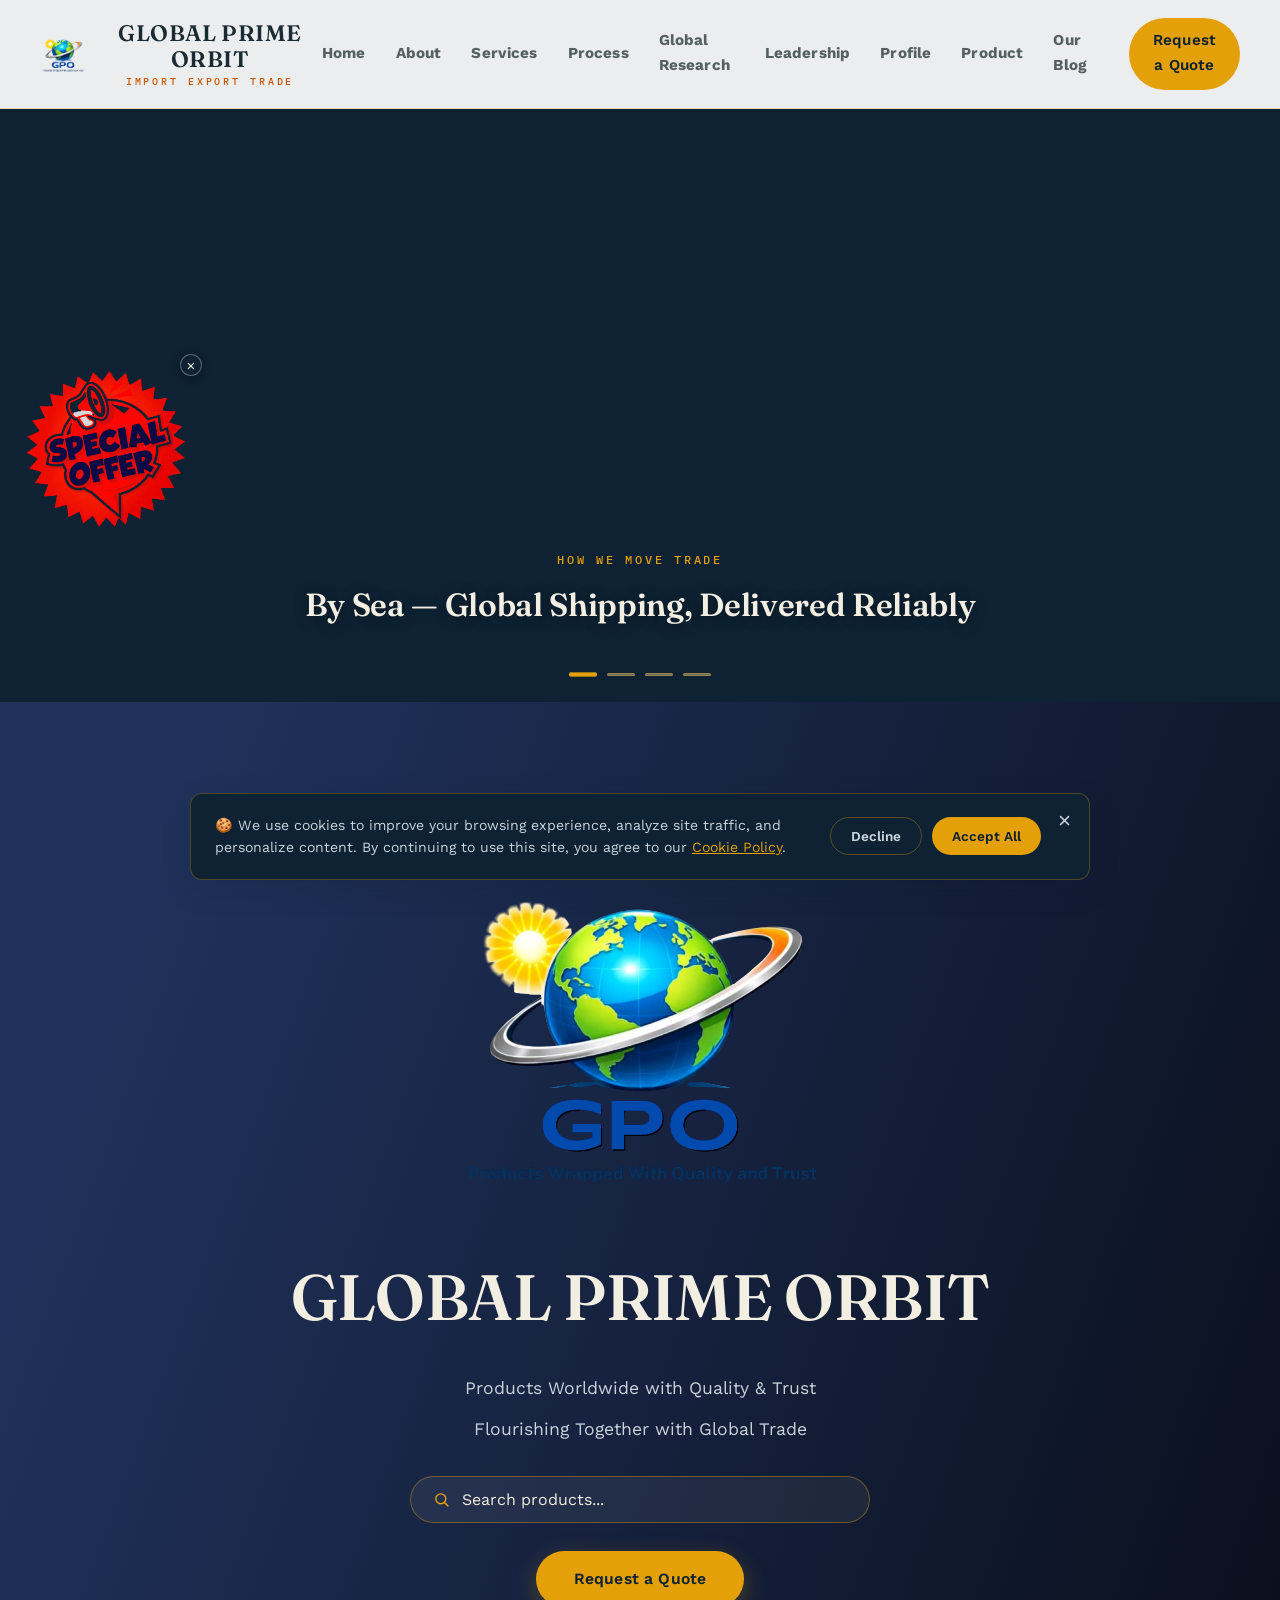
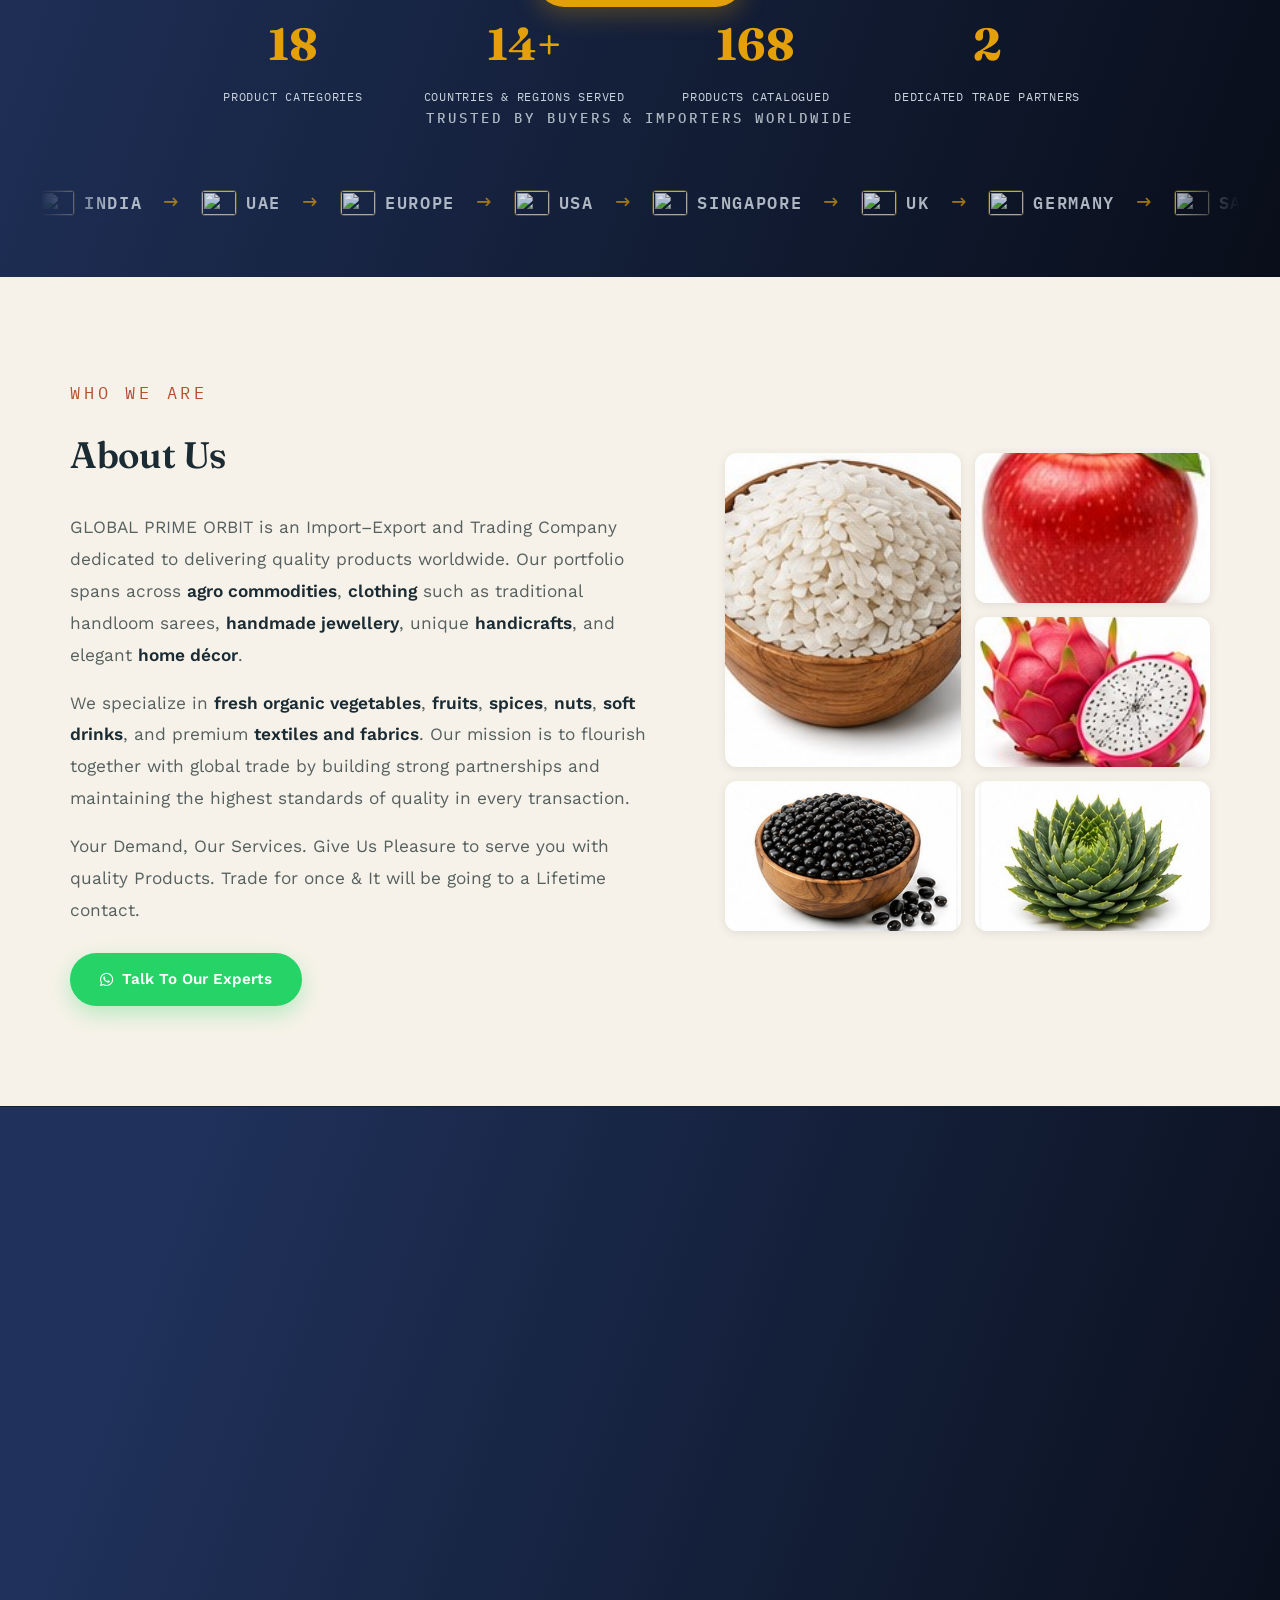
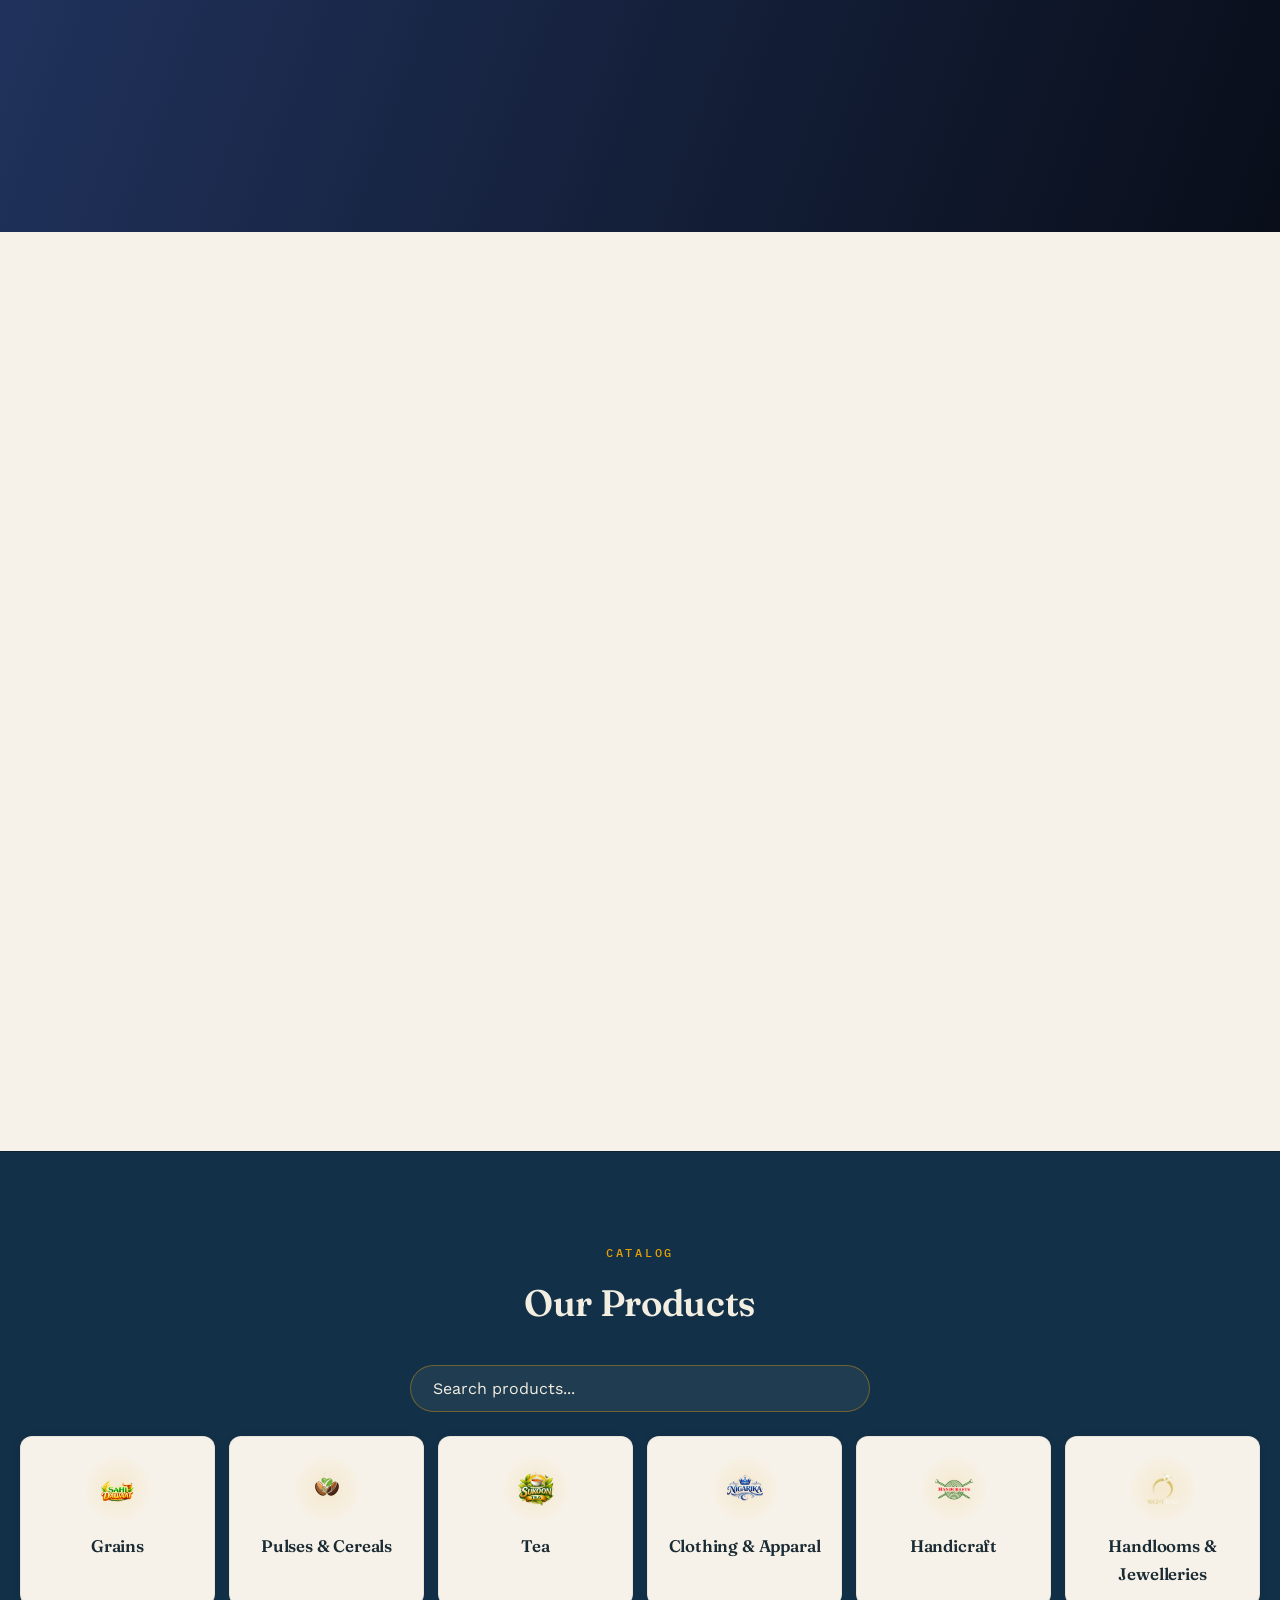
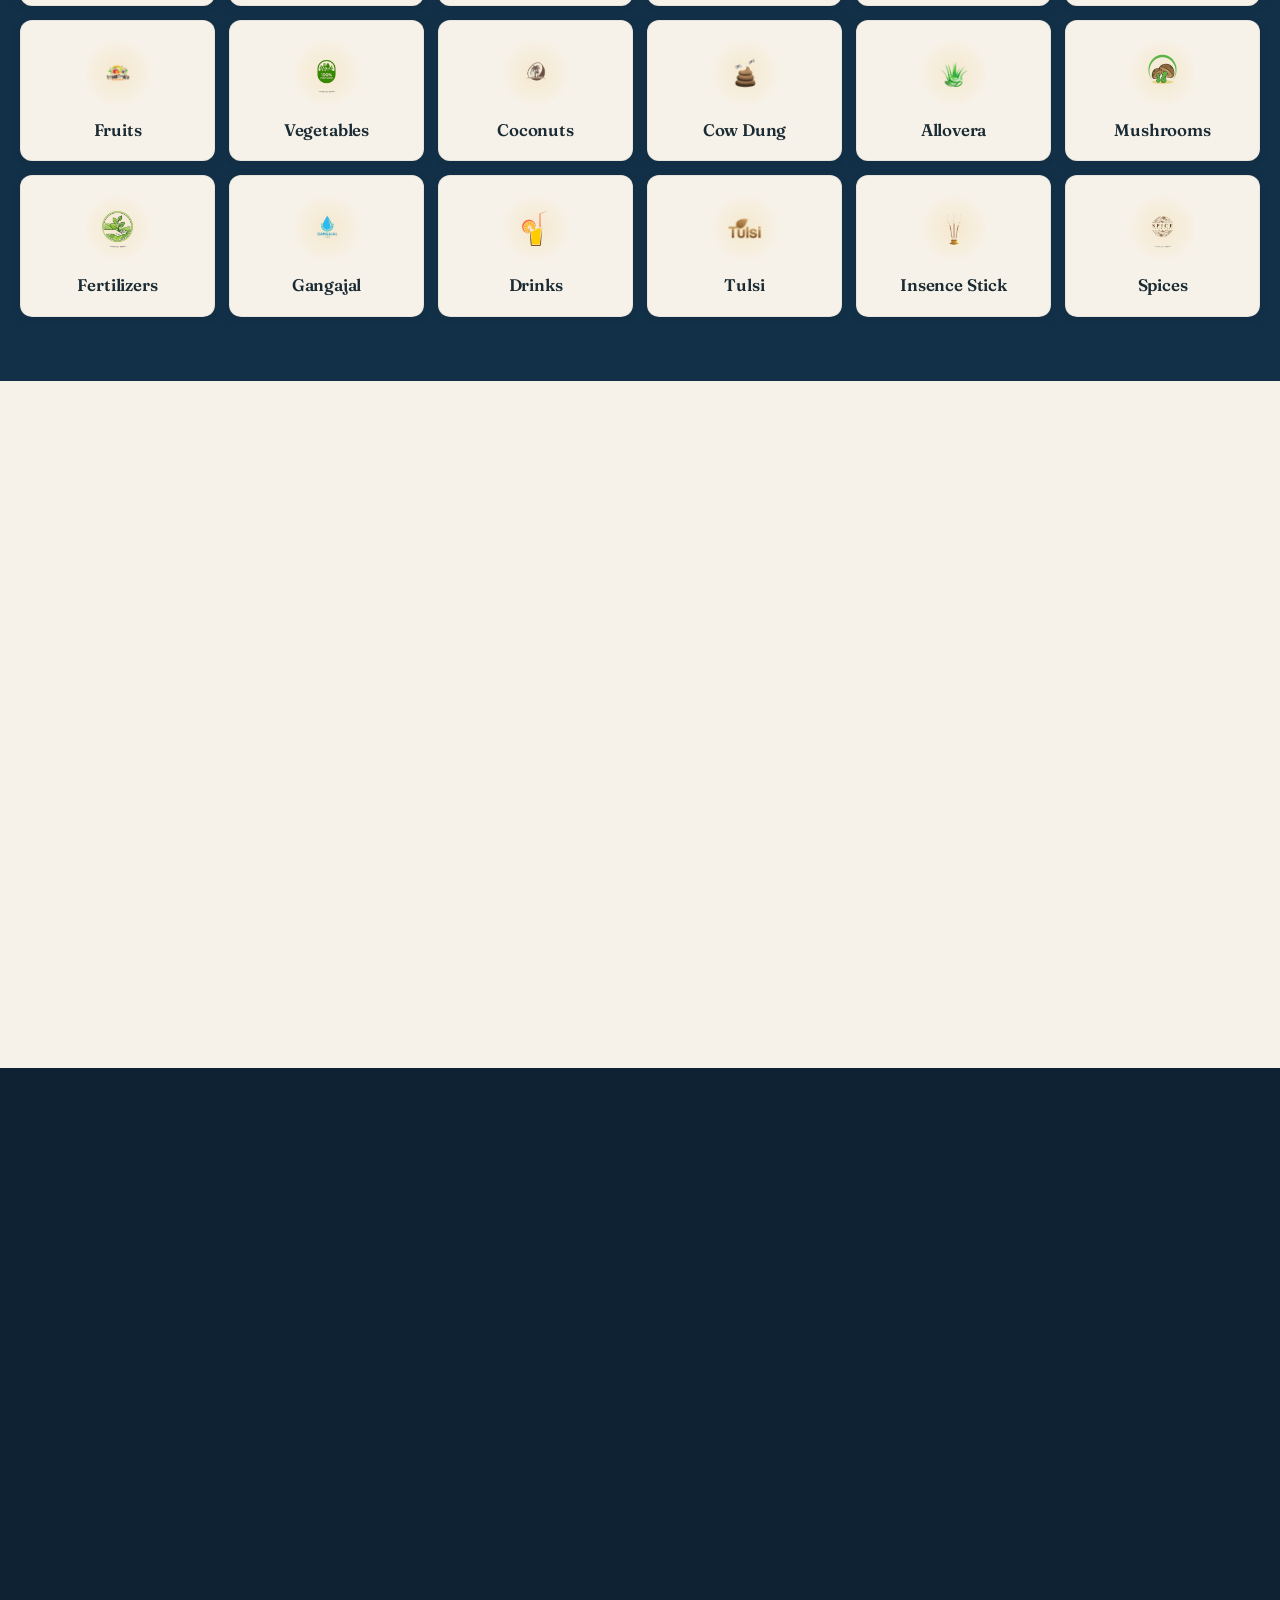
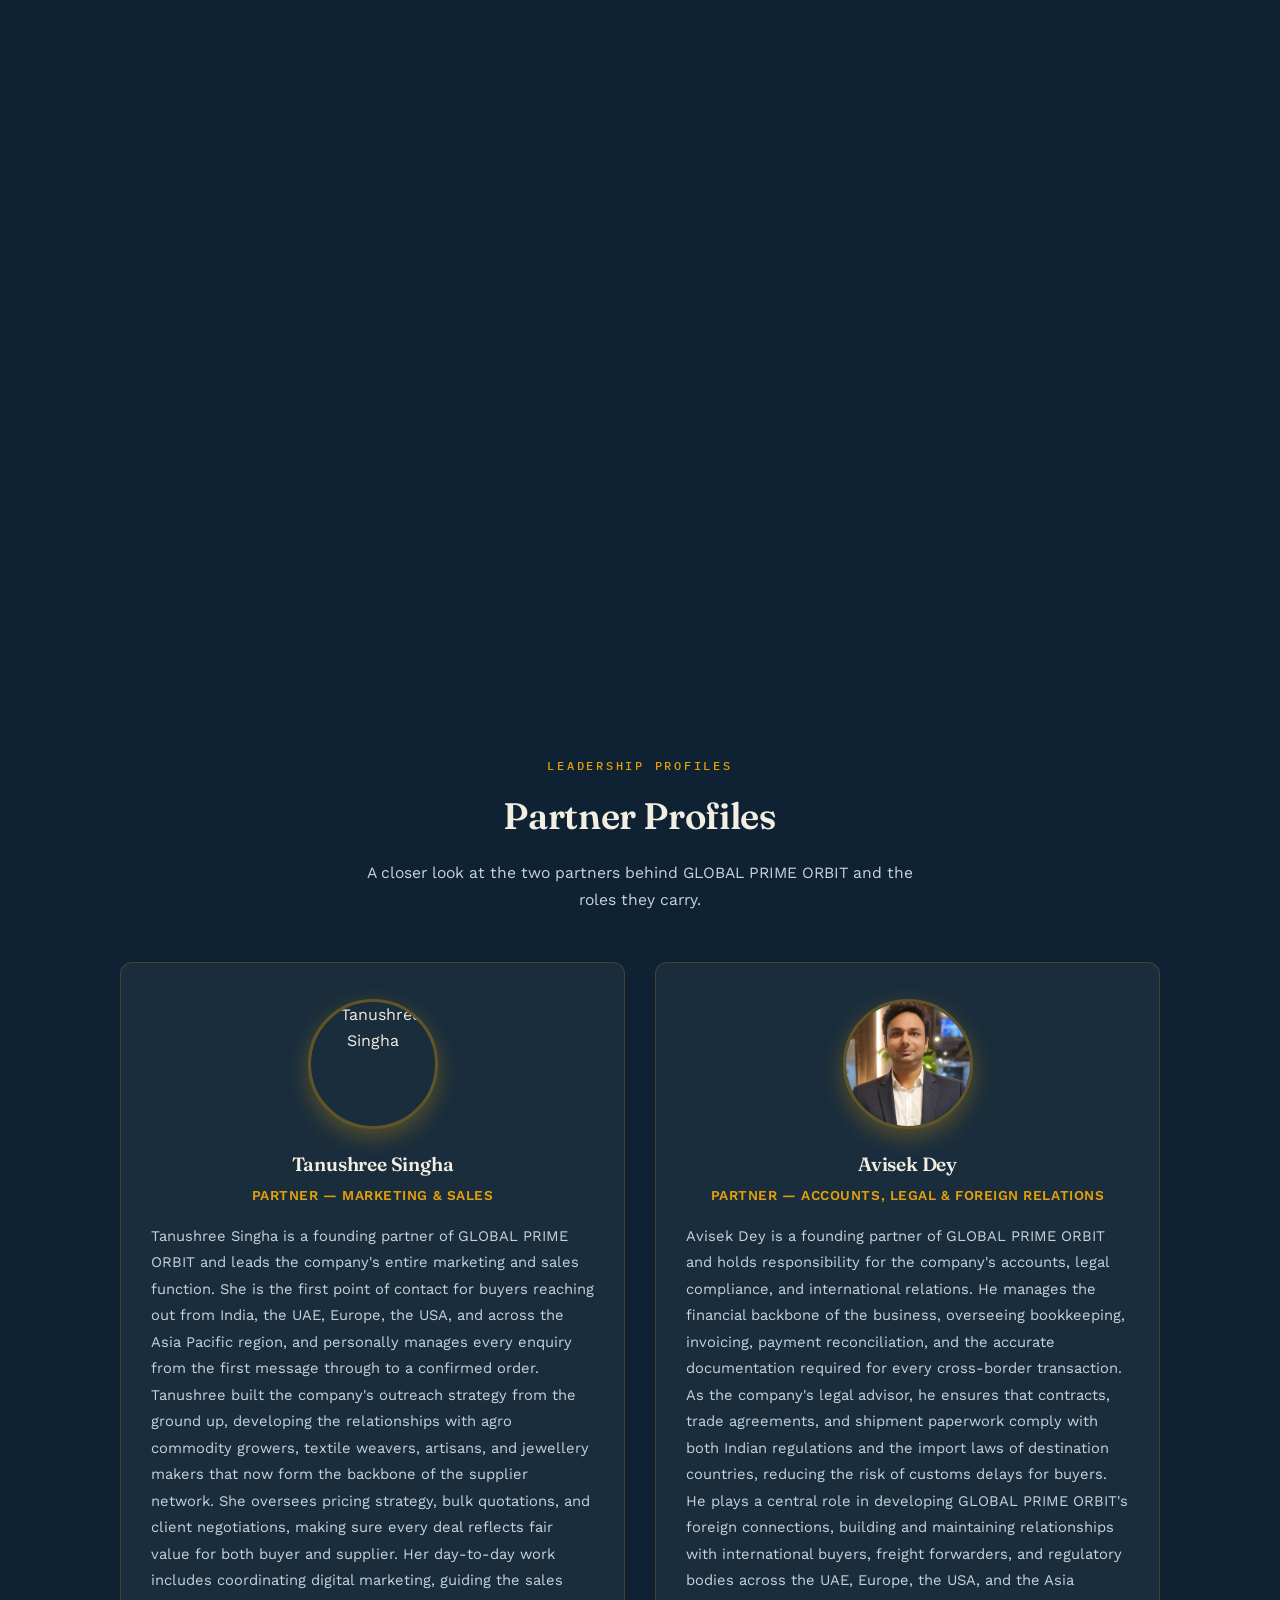
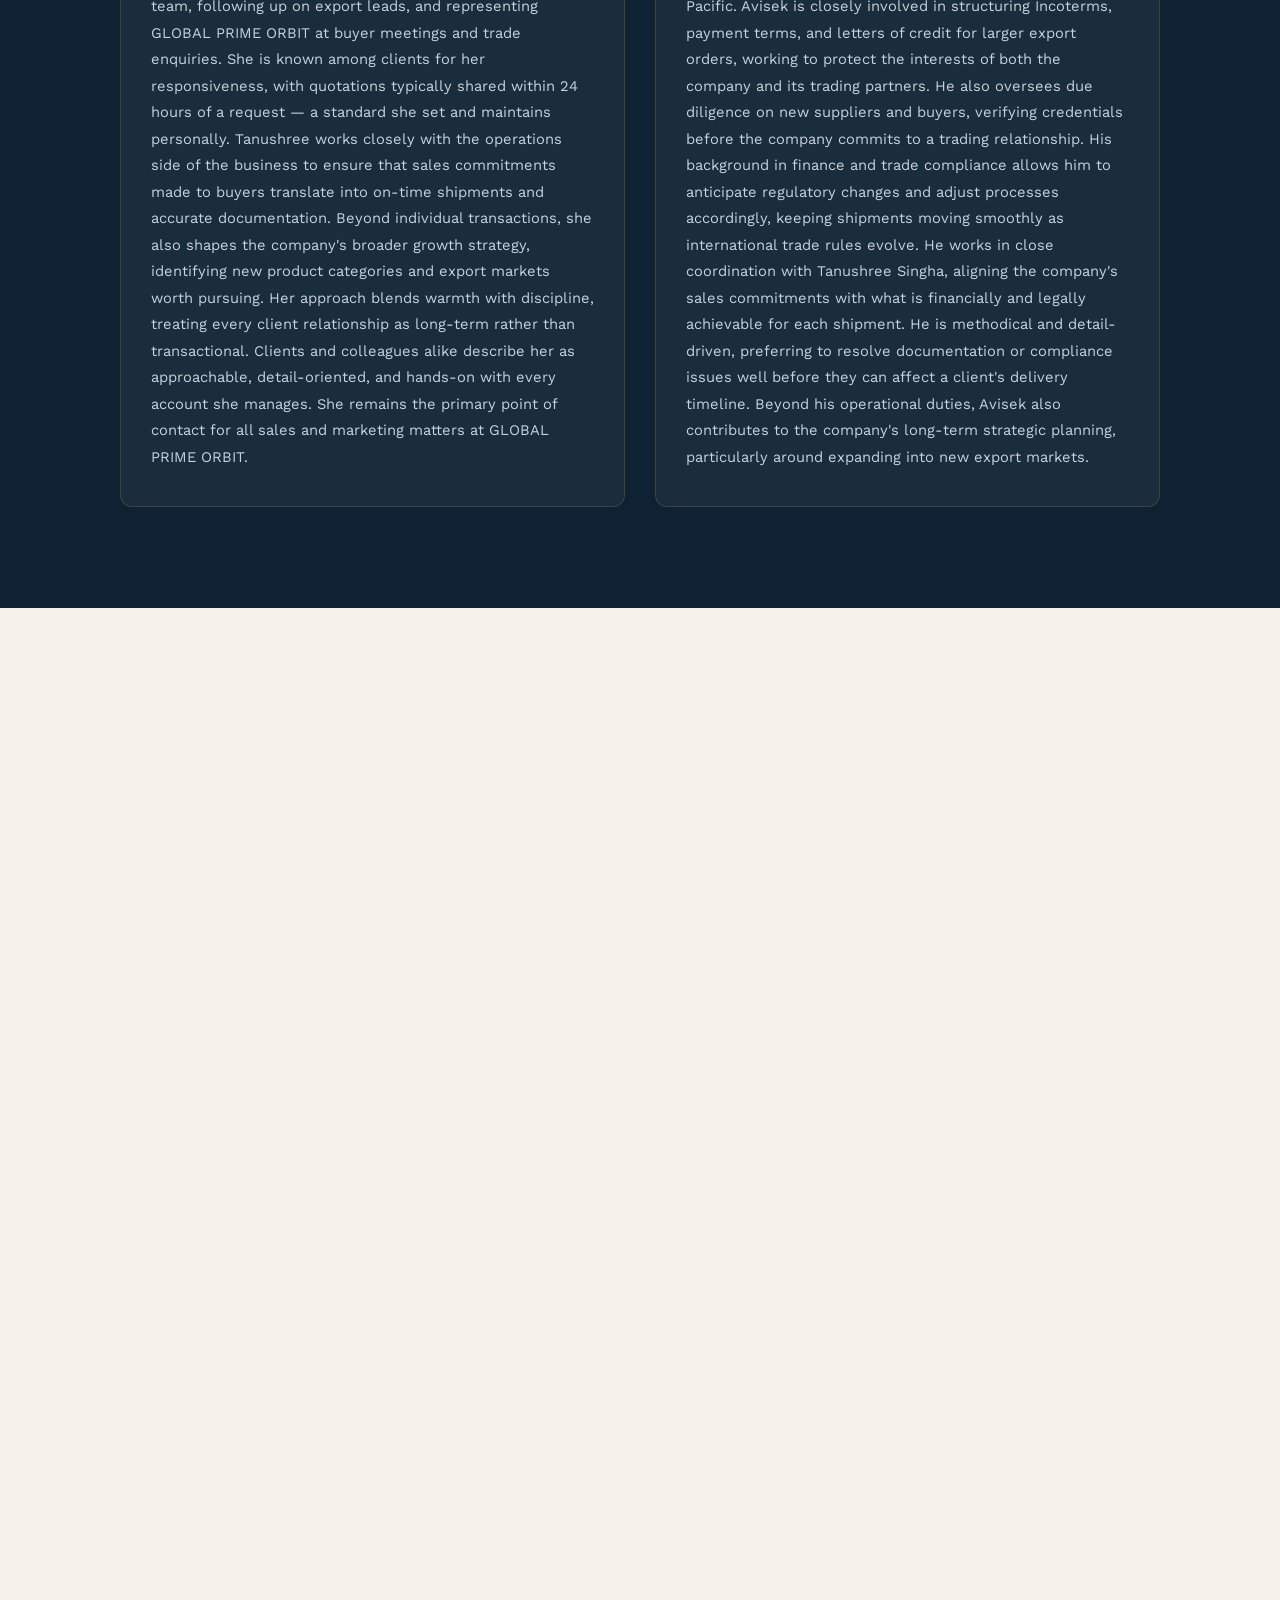
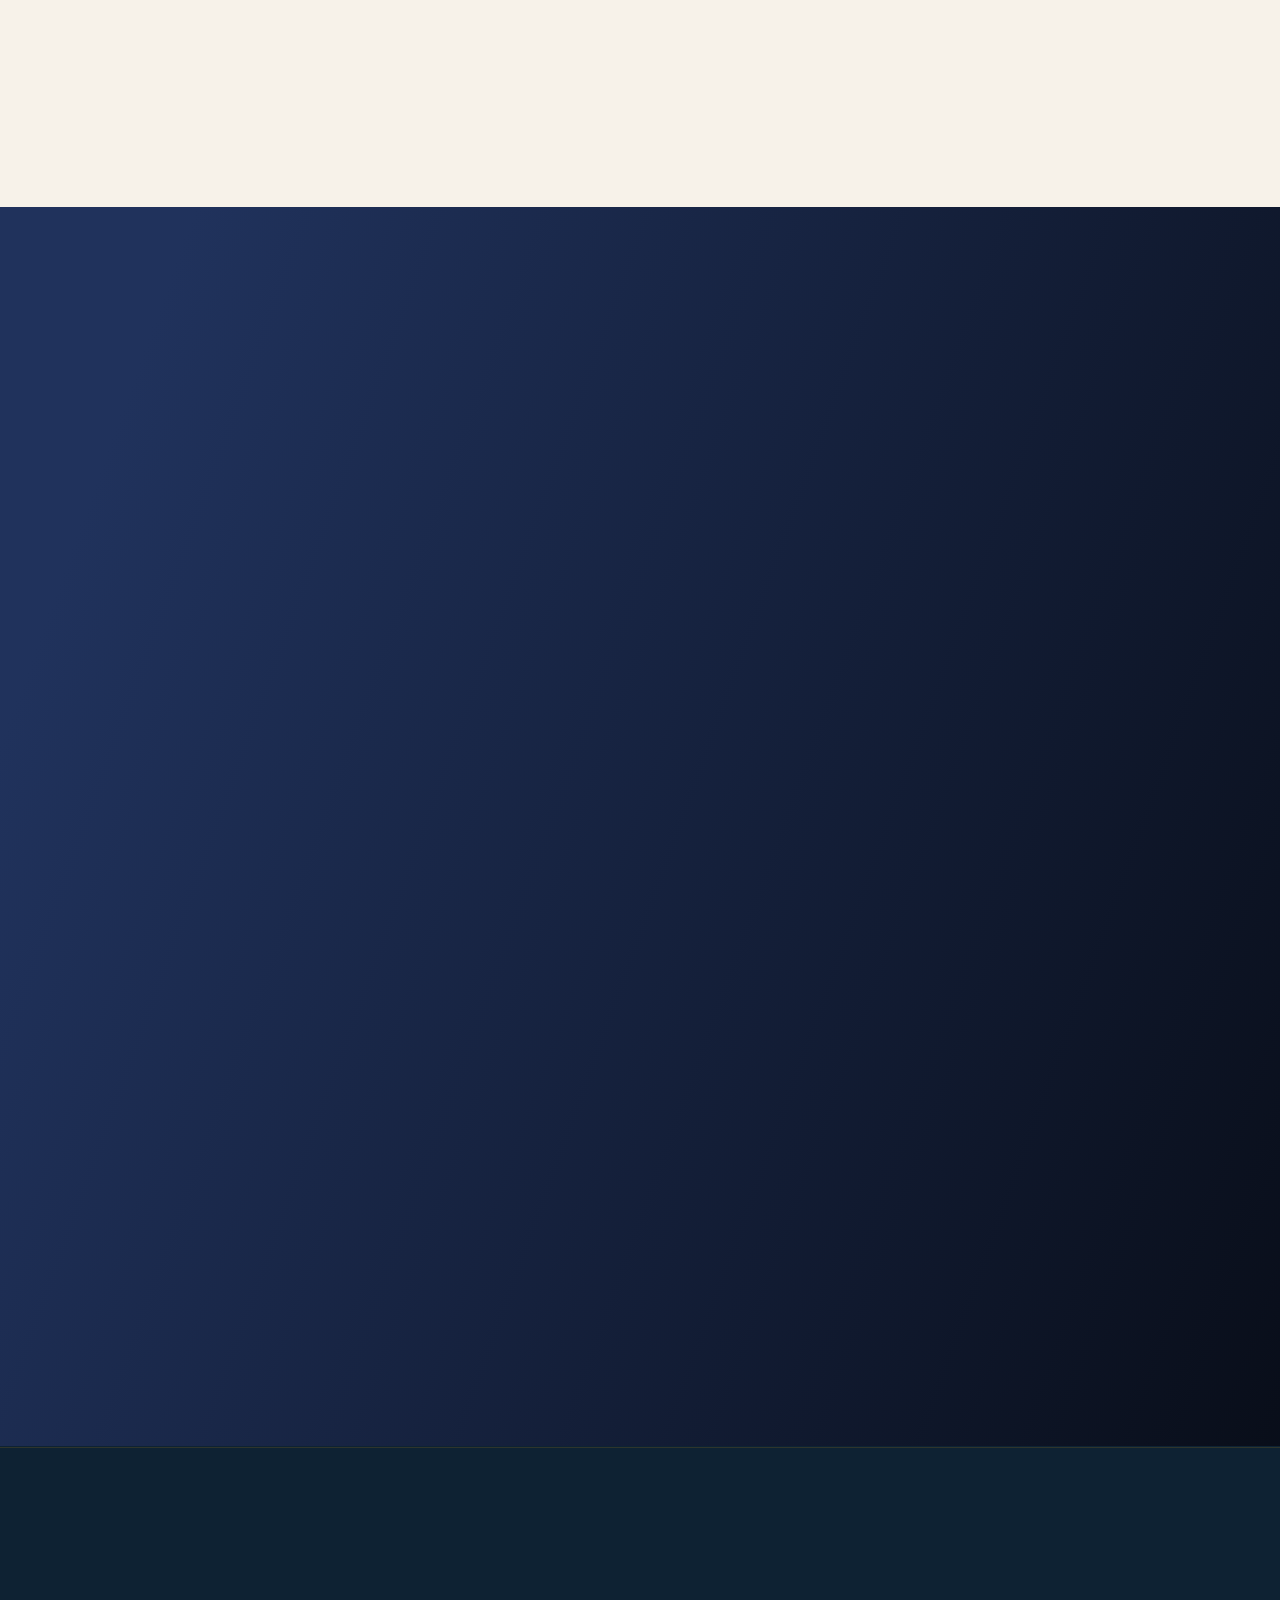
==== commit ce8b9d5e: "5 files updated" ====
--- a/index.html
+++ b/index.html
@@ -1583,7 +1583,7 @@
         <a href="https://wa.me/916296898578" target="_blank" class="partner-contact-btn"><i class="fab fa-whatsapp"></i> Talk To Our Experts</a>
       </div>
       <div class="partner-card">
-        <div class="partner-avatar">AD</div>
+        <img src="images/partner2.jpg" alt="Avisek Dey" class="partner-avatar" loading="lazy" decoding="async">
         <h3 class="partner-name">Avisek Dey</h3>
         <p class="partner-role">Partner</p>
         <p class="partner-bio">Avisek co-leads GLOBAL PRIME ORBIT, focusing on sourcing, logistics, and building long-term partnerships with suppliers so our clients get consistent quality and dependable delivery.</p>
@@ -1606,7 +1606,7 @@
         <p class="profile-bio">Tanushree Singha is a founding partner of GLOBAL PRIME ORBIT and leads the company's entire marketing and sales function. She is the first point of contact for buyers reaching out from India, the UAE, Europe, the USA, and across the Asia Pacific region, and personally manages every enquiry from the first message through to a confirmed order. Tanushree built the company's outreach strategy from the ground up, developing the relationships with agro commodity growers, textile weavers, artisans, and jewellery makers that now form the backbone of the supplier network. She oversees pricing strategy, bulk quotations, and client negotiations, making sure every deal reflects fair value for both buyer and supplier. Her day-to-day work includes coordinating digital marketing, guiding the sales team, following up on export leads, and representing GLOBAL PRIME ORBIT at buyer meetings and trade enquiries. She is known among clients for her responsiveness, with quotations typically shared within 24 hours of a request — a standard she set and maintains personally. Tanushree works closely with the operations side of the business to ensure that sales commitments made to buyers translate into on-time shipments and accurate documentation. Beyond individual transactions, she also shapes the company's broader growth strategy, identifying new product categories and export markets worth pursuing. Her approach blends warmth with discipline, treating every client relationship as long-term rather than transactional. Clients and colleagues alike describe her as approachable, detail-oriented, and hands-on with every account she manages. She remains the primary point of contact for all sales and marketing matters at GLOBAL PRIME ORBIT.</p>
       </div>
       <div class="profile-card">
-        <img src="images/avisek-dey.jpg" alt="Avisek Dey" class="profile-photo" loading="lazy" decoding="async">
+        <img src="images/partner2.jpg" alt="Avisek Dey" class="profile-photo" loading="lazy" decoding="async">
         <h3 class="profile-name">Avisek Dey</h3>
         <p class="profile-role">Partner — Accounts, Legal &amp; Foreign Relations</p>
         <p class="profile-bio">Avisek Dey is a founding partner of GLOBAL PRIME ORBIT and holds responsibility for the company's accounts, legal compliance, and international relations. He manages the financial backbone of the business, overseeing bookkeeping, invoicing, payment reconciliation, and the accurate documentation required for every cross-border transaction. As the company's legal advisor, he ensures that contracts, trade agreements, and shipment paperwork comply with both Indian regulations and the import laws of destination countries, reducing the risk of customs delays for buyers. He plays a central role in developing GLOBAL PRIME ORBIT's foreign connections, building and maintaining relationships with international buyers, freight forwarders, and regulatory bodies across the UAE, Europe, the USA, and the Asia Pacific. Avisek is closely involved in structuring Incoterms, payment terms, and letters of credit for larger export orders, working to protect the interests of both the company and its trading partners. He also oversees due diligence on new suppliers and buyers, verifying credentials before the company commits to a trading relationship. His background in finance and trade compliance allows him to anticipate regulatory changes and adjust processes accordingly, keeping shipments moving smoothly as international trade rules evolve. He works in close coordination with Tanushree Singha, aligning the company's sales commitments with what is financially and legally achievable for each shipment. He is methodical and detail-driven, preferring to resolve documentation or compliance issues well before they can affect a client's delivery timeline. Beyond his operational duties, Avisek also contributes to the company's long-term strategic planning, particularly around expanding into new export markets.</p>
--- a/style.css
+++ b/style.css
@@ -2175,6 +2175,12 @@
   justify-content: center;
   box-shadow: 0 8px 22px rgba(227,160,8,0.3);
 }
+/* When the avatar is a real photo (an <img>) instead of text initials,
+   crop it to fill the circle cleanly. */
+img.partner-avatar {
+  object-fit: cover;
+  border: 3px solid rgba(227,160,8,0.35);
+}
 .partner-name {
   color: var(--text-on-ink);
   font-size: 1.2rem;
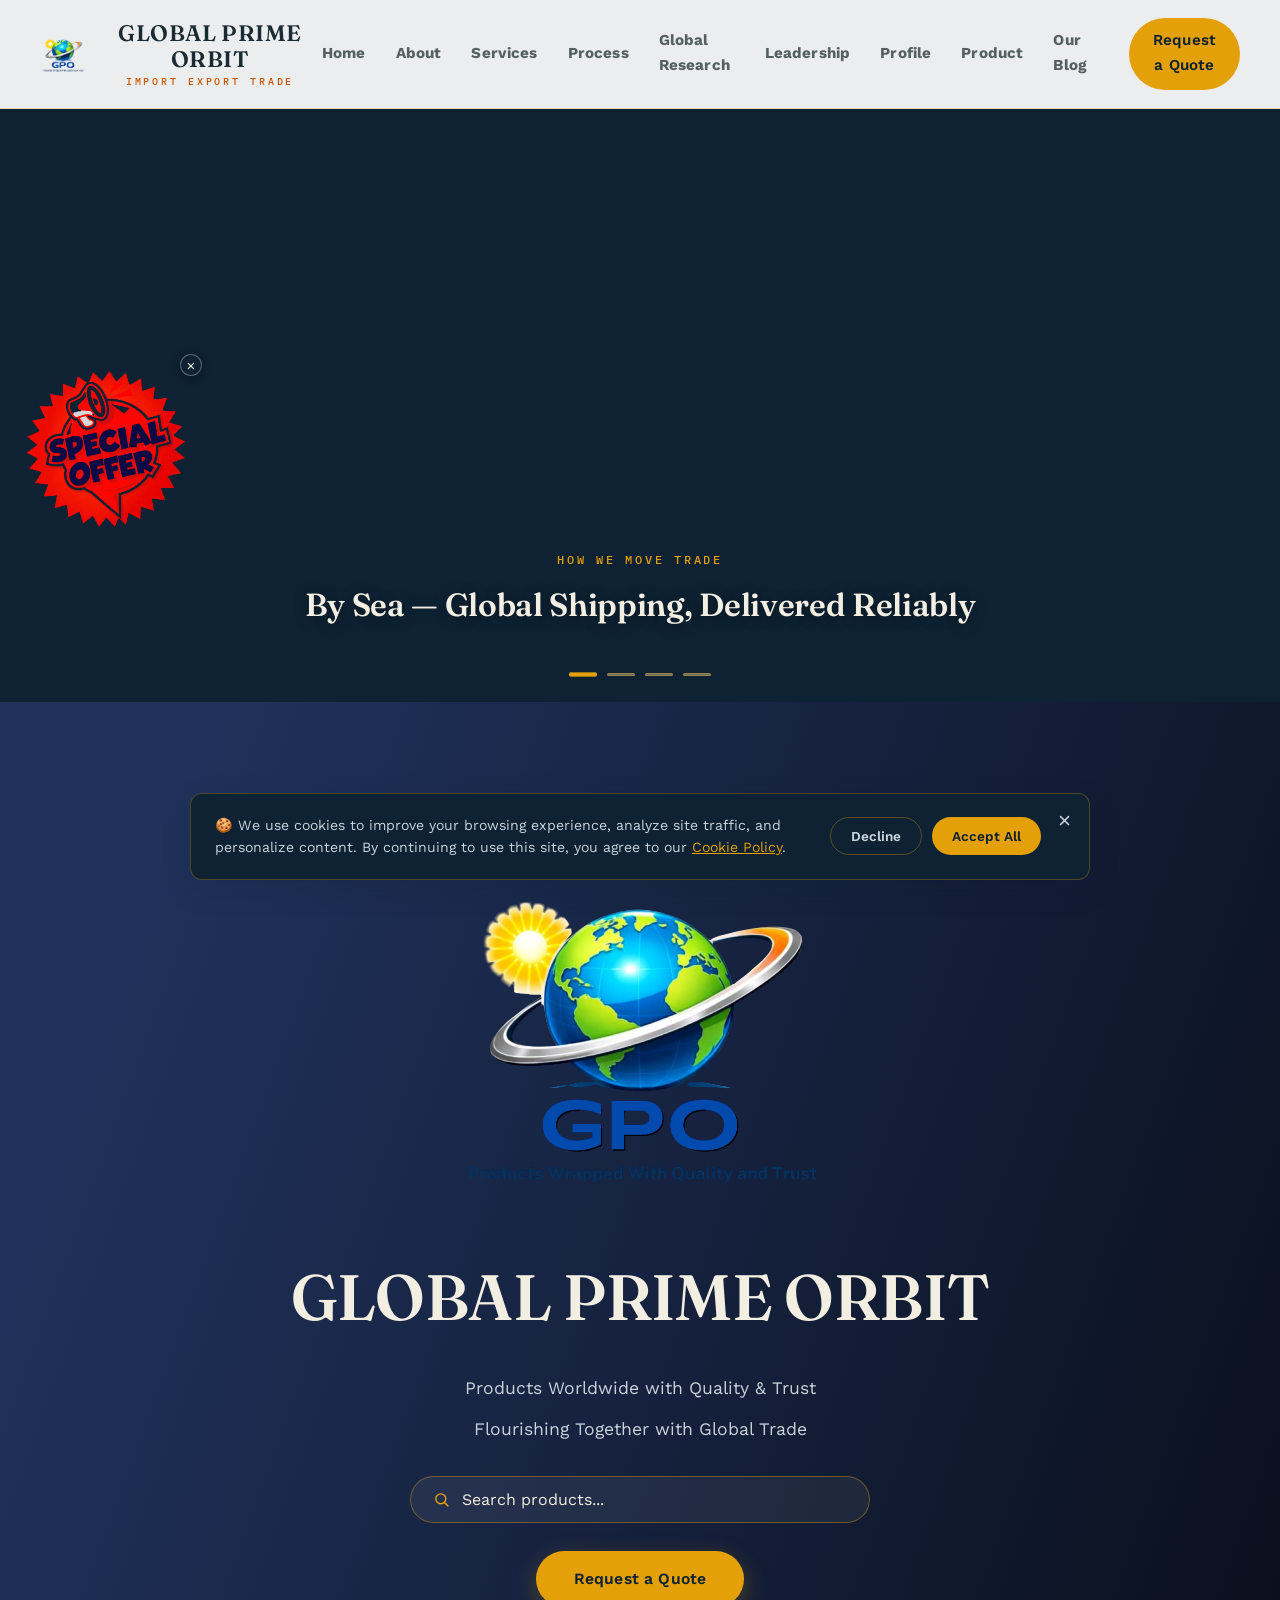
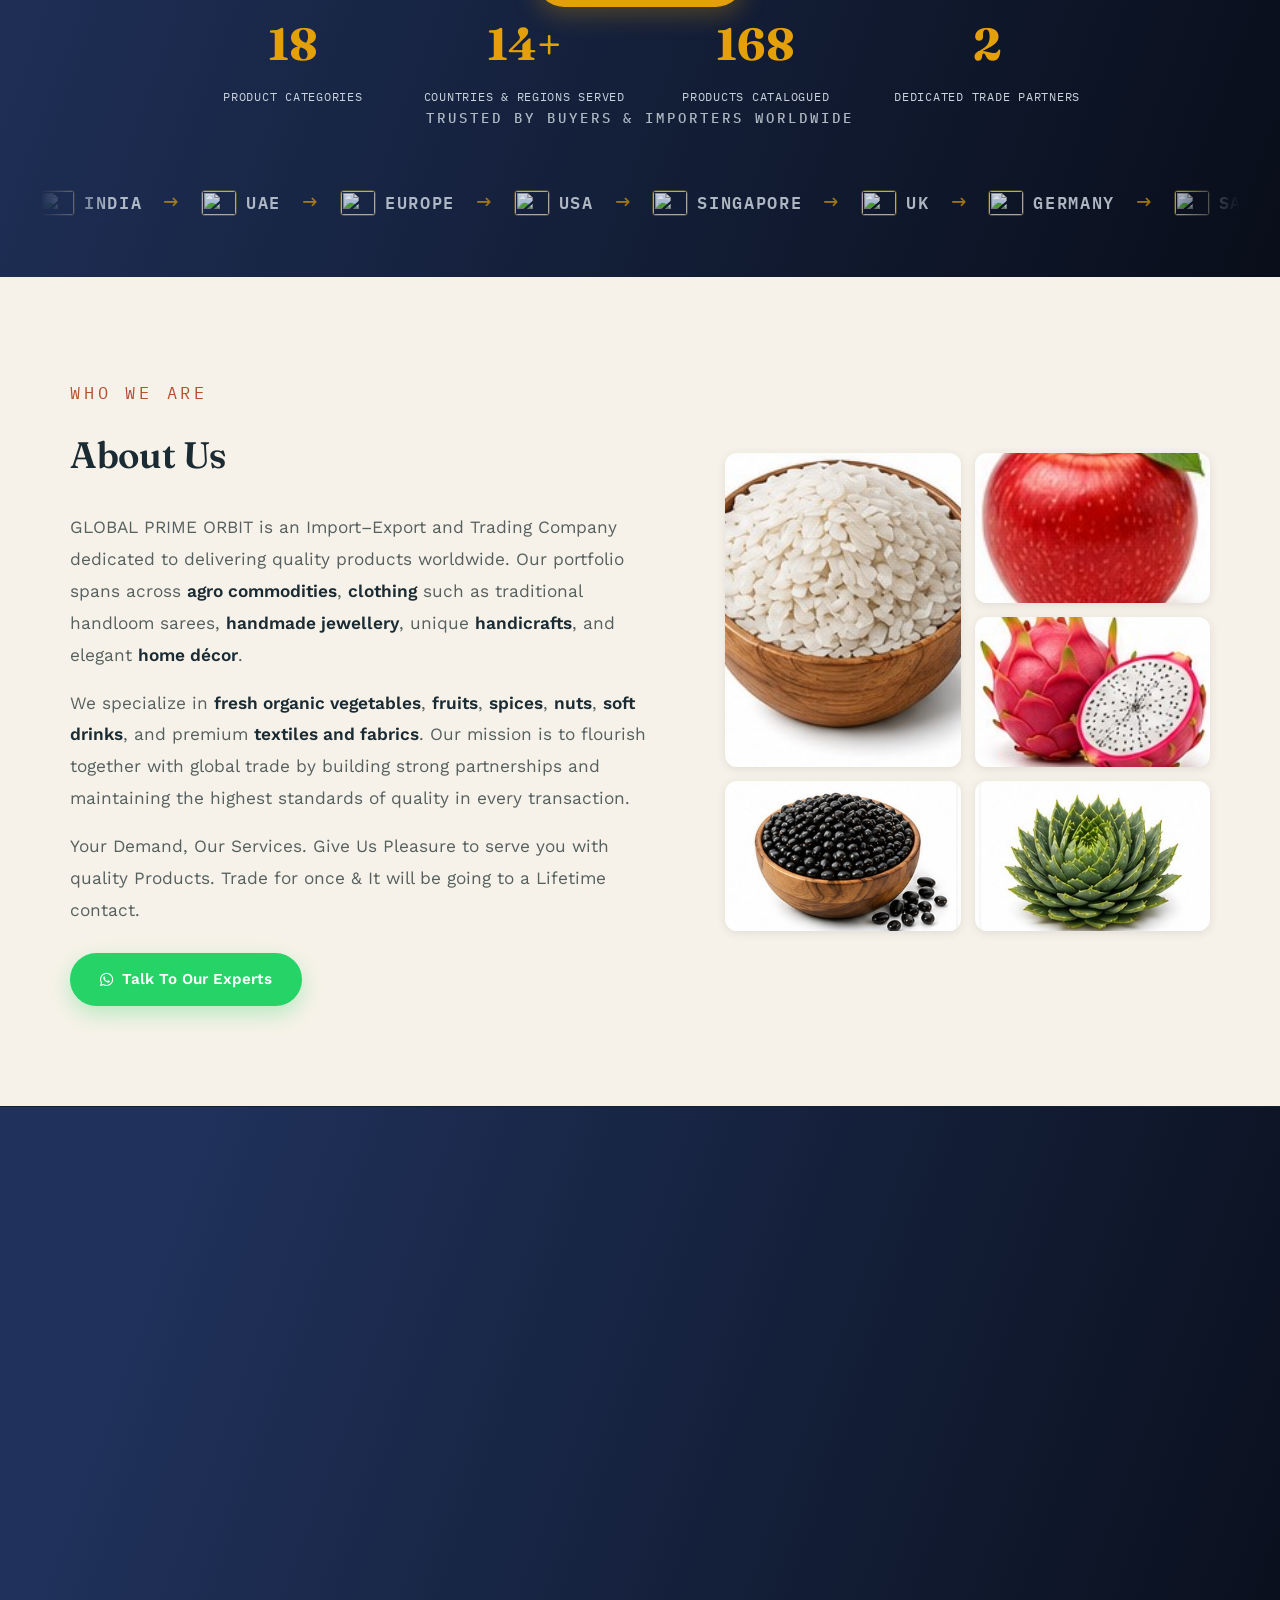
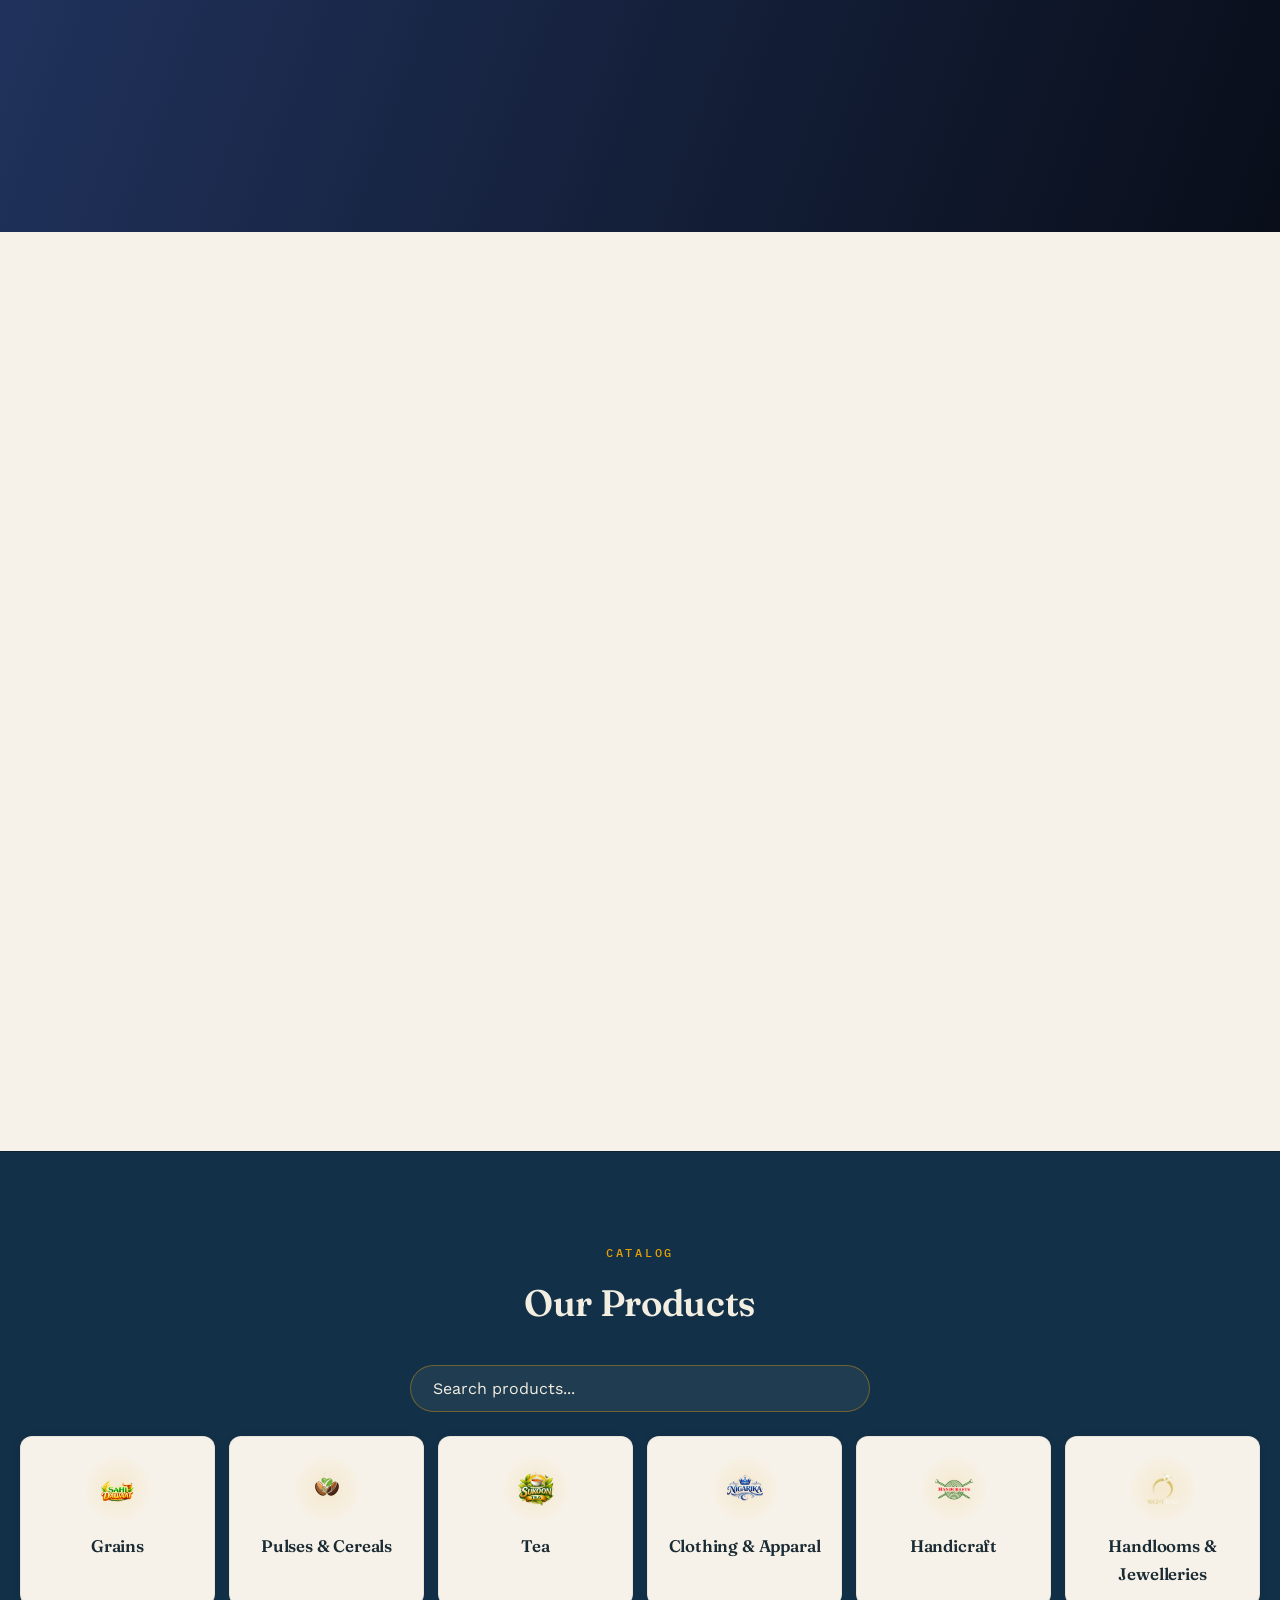
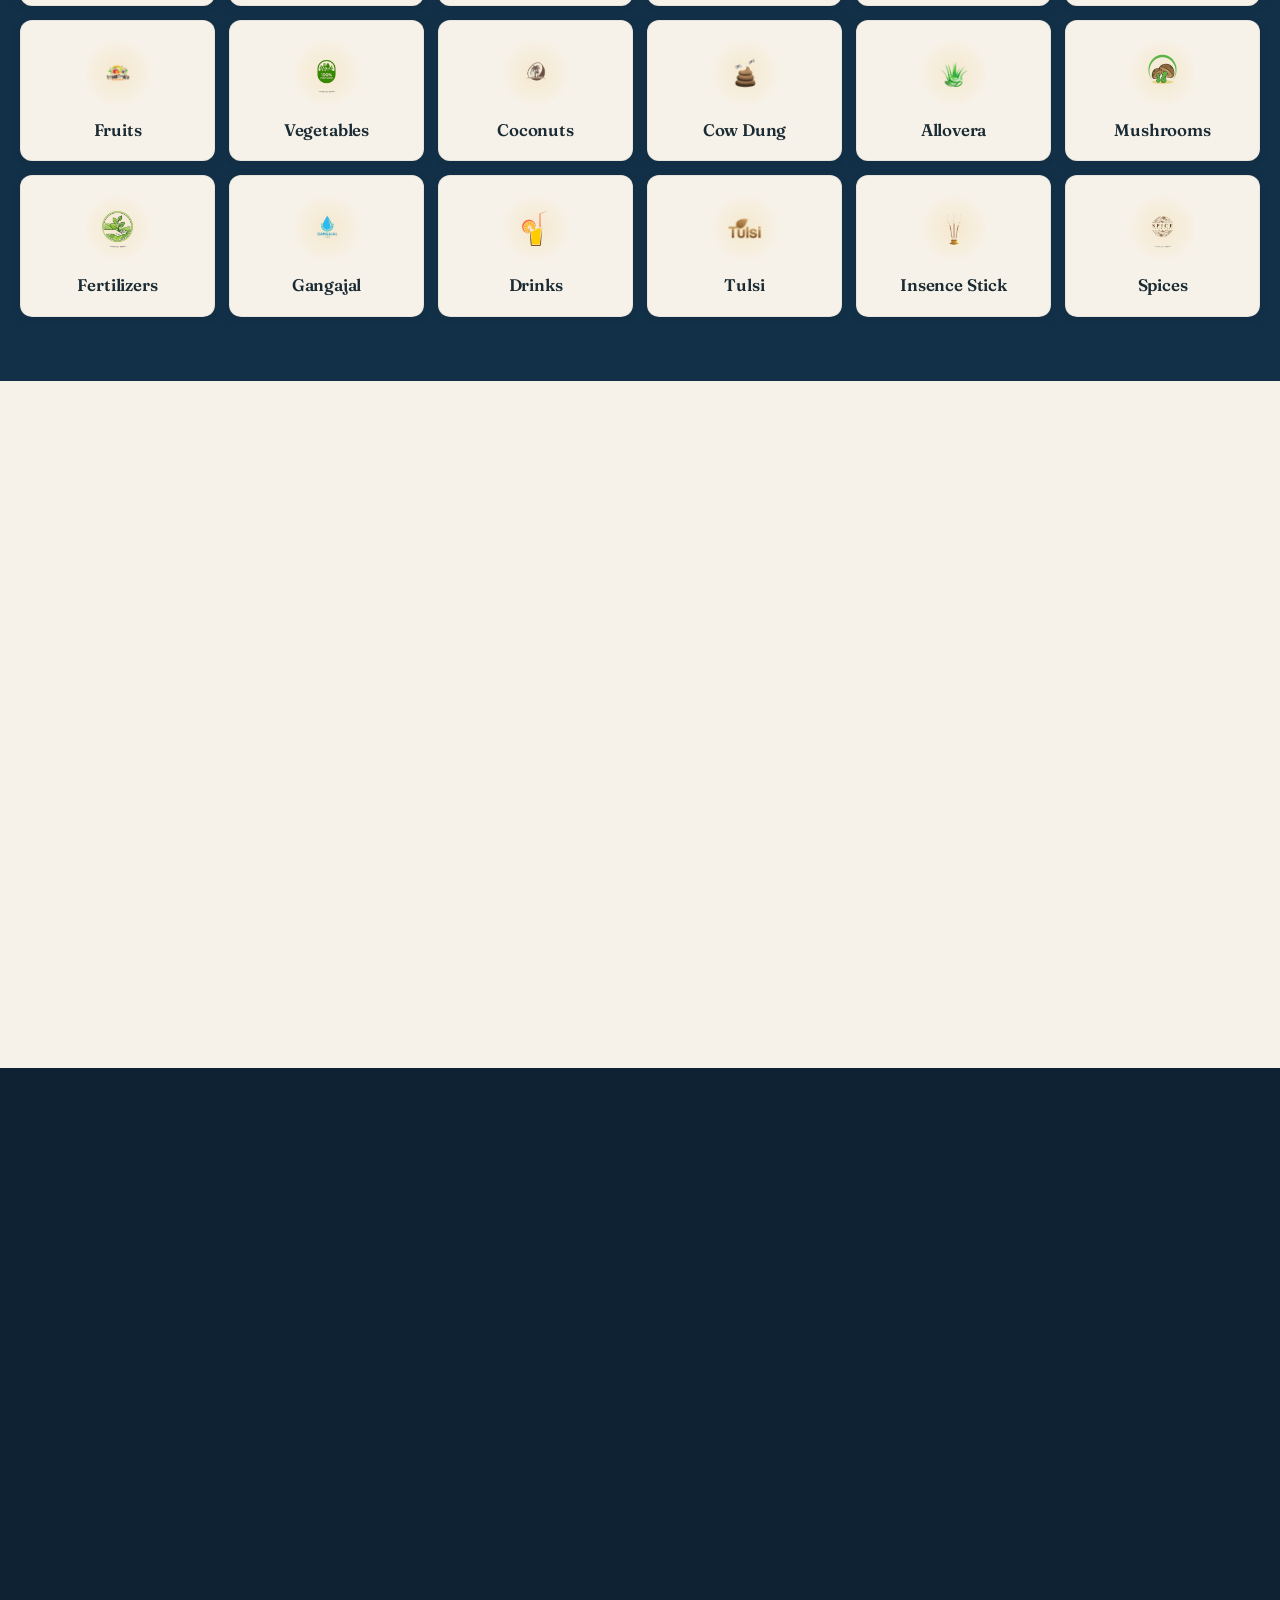
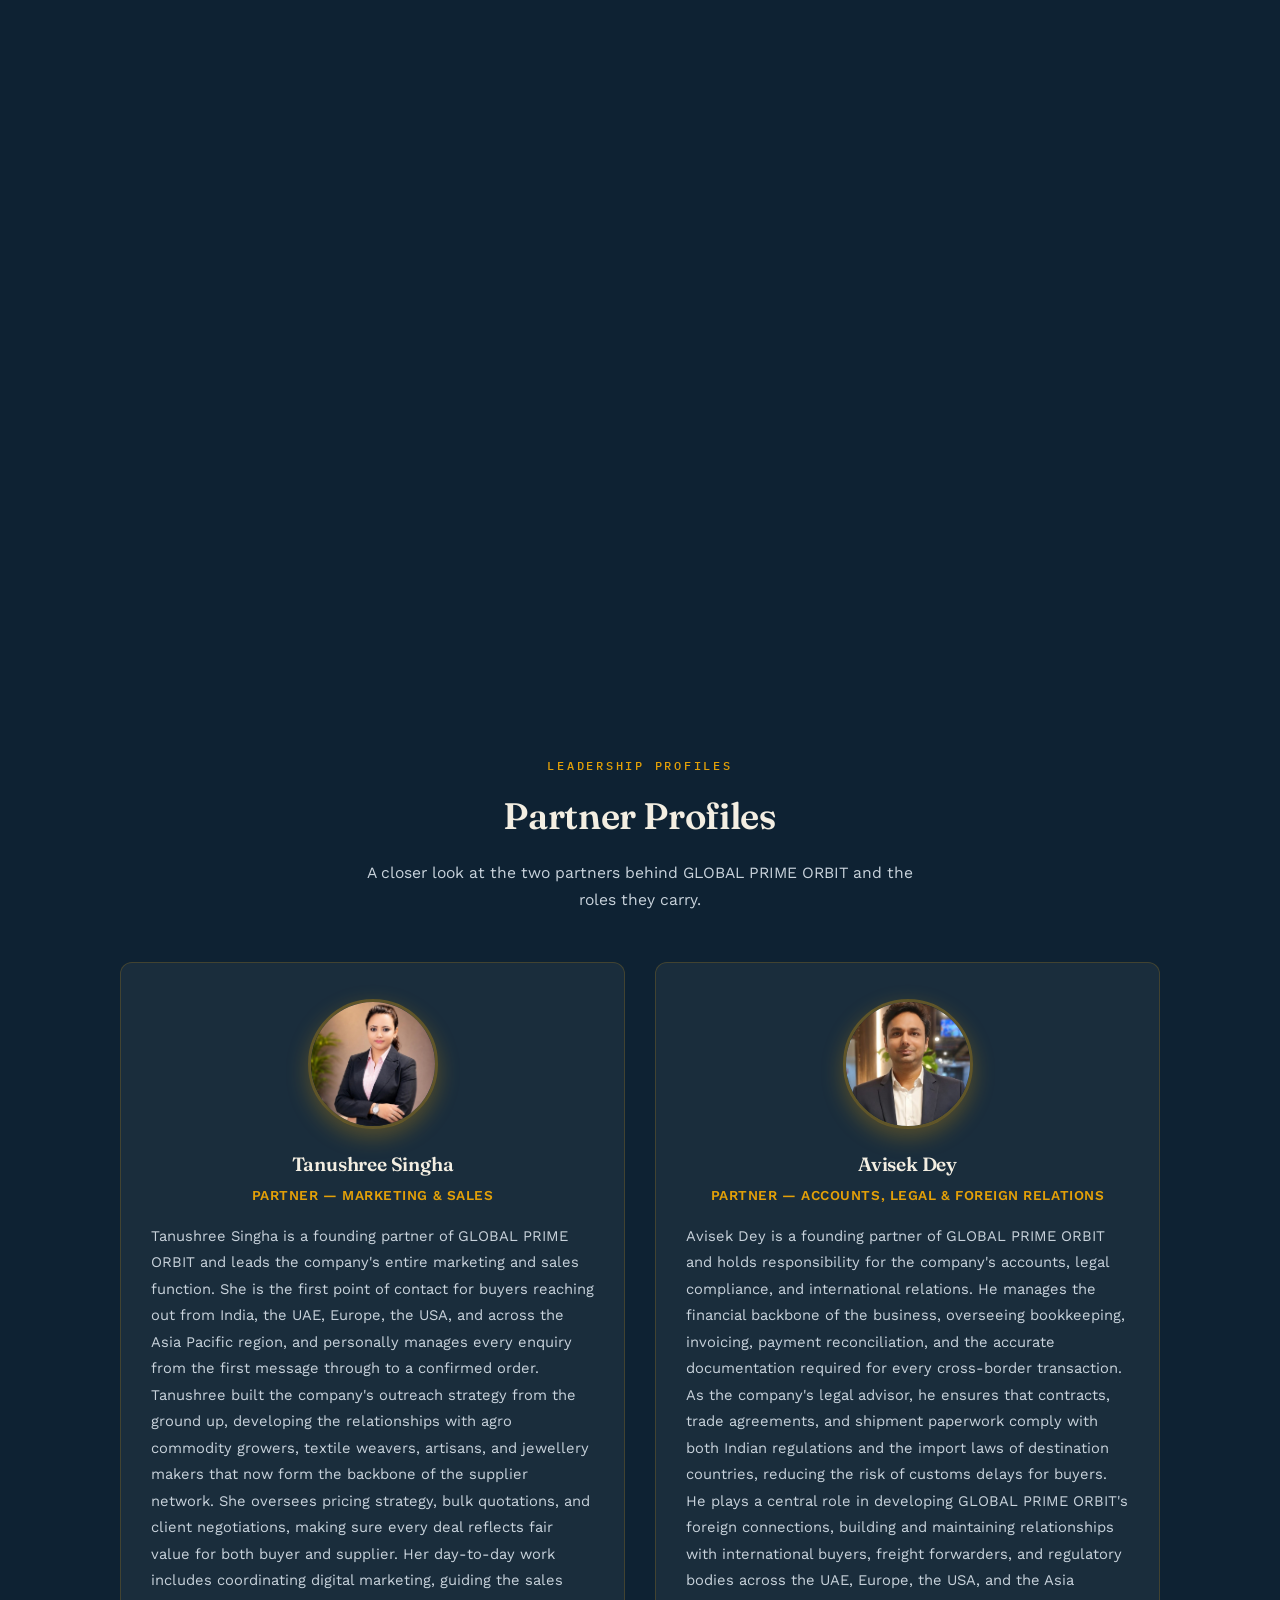
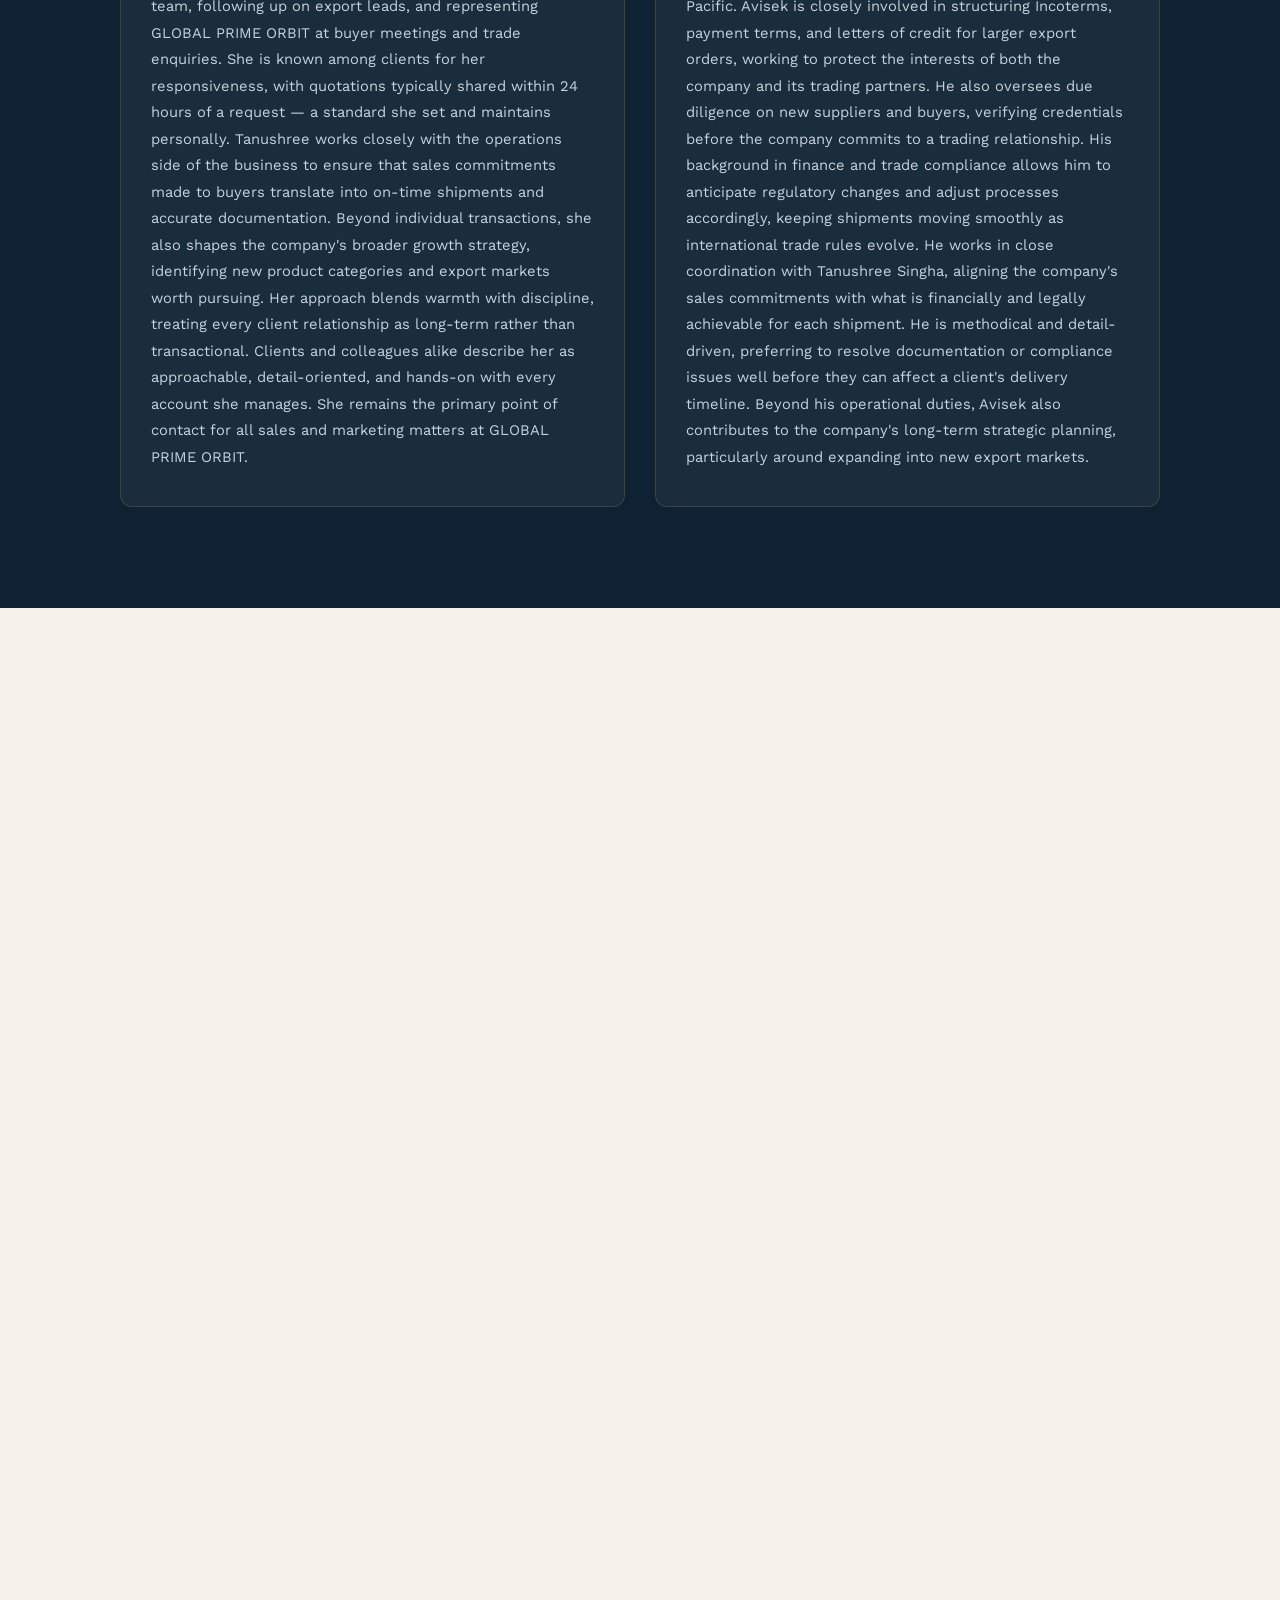
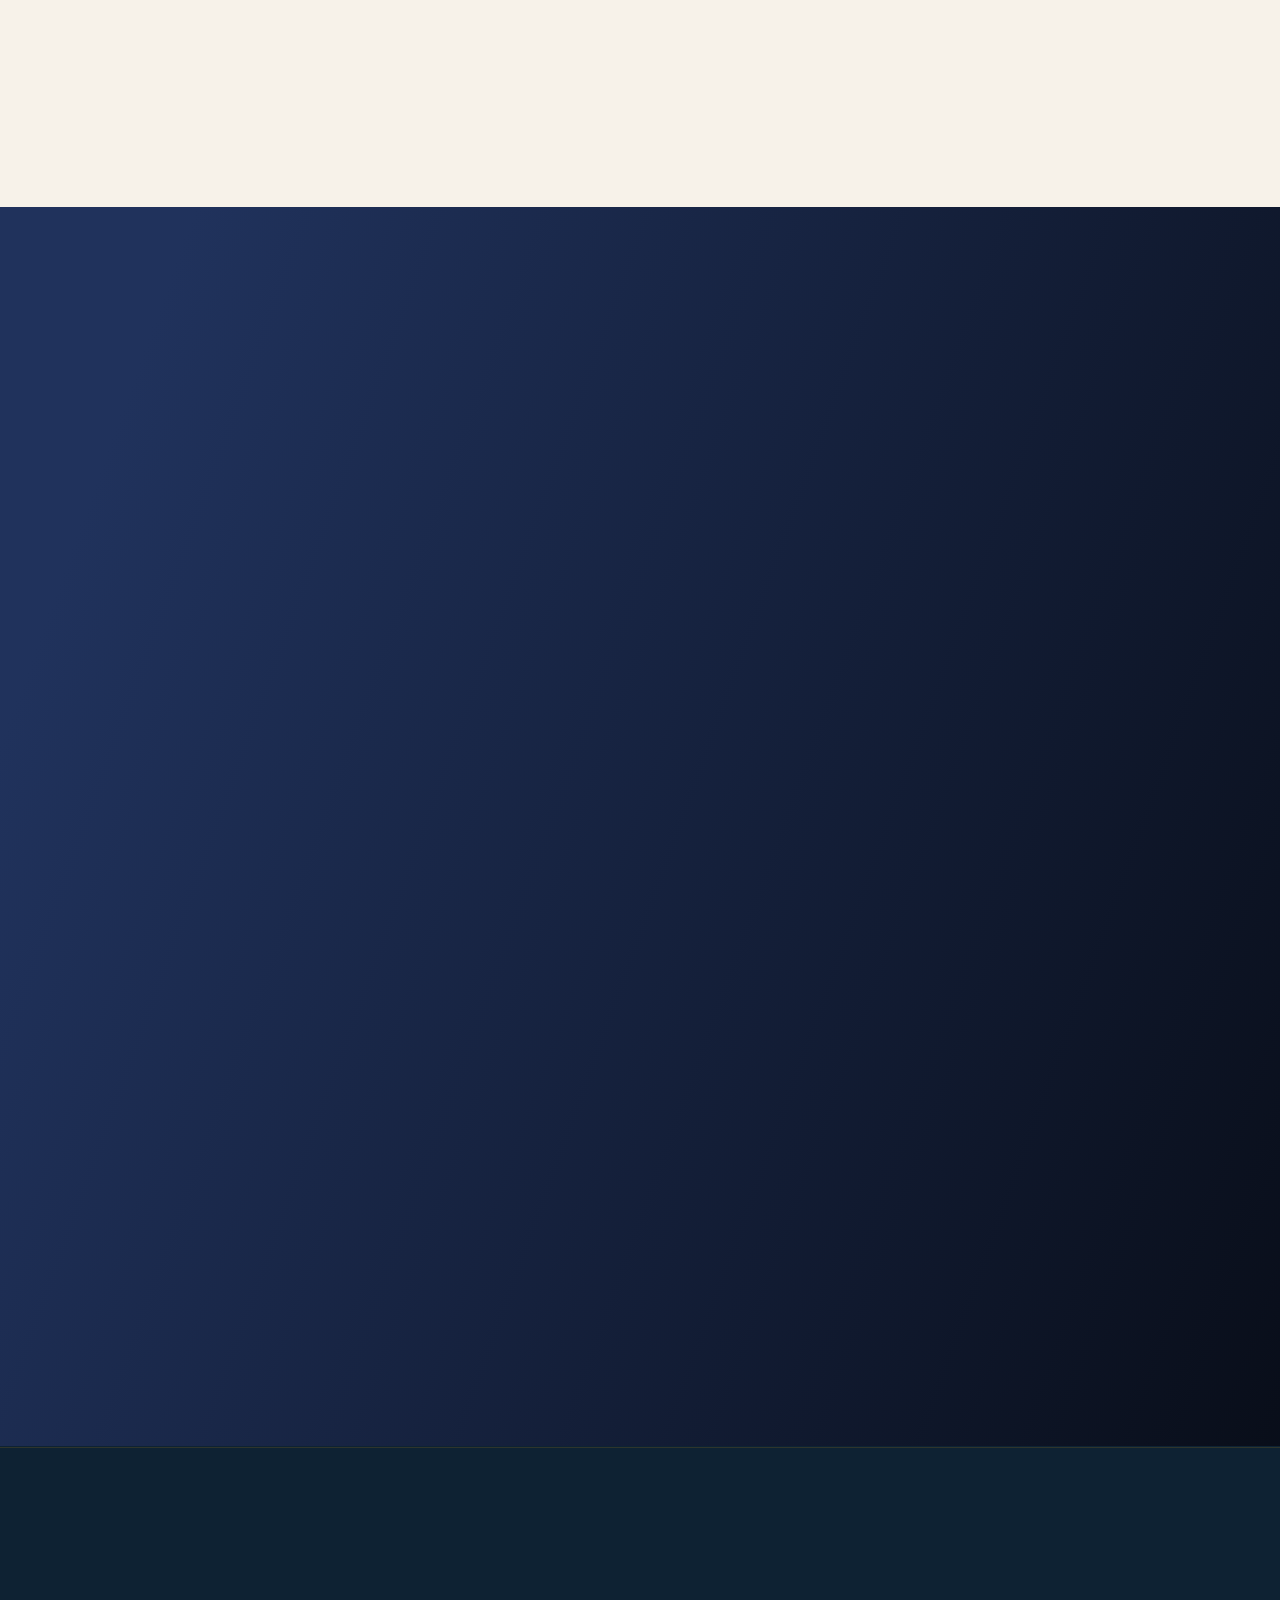
==== commit 048cab18: "6 files updated" ====
--- a/index.html
+++ b/index.html
@@ -681,6 +681,7 @@
 
     <!-- Product gallery - filled in dynamically for whichever sub-card was clicked -->
     <section class="products-view" id="productsGalleryView" style="display:none;">
+      <button class="back-button back-button-top" id="backToSubGridTop">⬅ Back</button>
       <h2 id="galleryTitle">Products</h2>
       <div class="products-gallery" id="galleryContent"></div>
       <button class="back-button" id="backToSubGrid">⬅ Back</button>
@@ -1003,6 +1004,7 @@
   const galleryTitle = document.getElementById("galleryTitle");
   const galleryContent = document.getElementById("galleryContent");
   const backToSubGrid = document.getElementById("backToSubGrid");
+  const backToSubGridTop = document.getElementById("backToSubGridTop");
   const productsViewport = document.getElementById("productsViewport");
 
   // Scrolls the page back to the top of the Products section whenever the
@@ -1035,6 +1037,13 @@
     activeCategoryKey = categoryKey;
 
     subGrid.innerHTML = "";
+
+    const backBtnTop = document.createElement("button");
+    backBtnTop.className = "back-button back-button-top";
+    backBtnTop.textContent = "⬅ Back to Products";
+    backBtnTop.addEventListener("click", showMainGrid);
+    subGrid.appendChild(backBtnTop);
+
     category.subcategories.forEach((sub, subIndex) => {
       const card = document.createElement("div");
       card.className = "products-card";
@@ -1105,6 +1114,7 @@
     galleryView.style.display = "none";
     showSubGrid(activeCategoryKey);
   };
+  backToSubGridTop.onclick = backToSubGrid.onclick;
 
   Object.keys(PRODUCTS_DATA).forEach(categoryKey => {
     const cardEl = document.getElementById(categoryKey);
@@ -1576,7 +1586,7 @@
     <p class="partners-intro">The people behind GLOBAL PRIME ORBIT, working directly with buyers and suppliers on every deal.</p>
     <div class="partners-grid">
       <div class="partner-card">
-        <div class="partner-avatar">TS</div>
+            <img src="images/partner1.jpg" alt="Tanushree Singha" class="partner-avatar" loading="lazy" decoding="async">
         <h3 class="partner-name">Tanushree Singha</h3>
         <p class="partner-role">Partner</p>
         <p class="partner-bio">Tanushree co-leads GLOBAL PRIME ORBIT, overseeing trade operations and client relationships to make sure every enquiry gets a fast, reliable response and every shipment meets our quality standards.</p>
@@ -1600,7 +1610,7 @@
     <p class="profile-intro">A closer look at the two partners behind GLOBAL PRIME ORBIT and the roles they carry.</p>
     <div class="profile-grid">
       <div class="profile-card">
-        <img src="images/tanushree-singha.jpg" alt="Tanushree Singha" class="profile-photo" loading="lazy" decoding="async">
+        <img src="images/partner1.jpg" alt="Tanushree Singha" class="profile-photo" loading="lazy" decoding="async">
         <h3 class="profile-name">Tanushree Singha</h3>
         <p class="profile-role">Partner — Marketing &amp; Sales</p>
         <p class="profile-bio">Tanushree Singha is a founding partner of GLOBAL PRIME ORBIT and leads the company's entire marketing and sales function. She is the first point of contact for buyers reaching out from India, the UAE, Europe, the USA, and across the Asia Pacific region, and personally manages every enquiry from the first message through to a confirmed order. Tanushree built the company's outreach strategy from the ground up, developing the relationships with agro commodity growers, textile weavers, artisans, and jewellery makers that now form the backbone of the supplier network. She oversees pricing strategy, bulk quotations, and client negotiations, making sure every deal reflects fair value for both buyer and supplier. Her day-to-day work includes coordinating digital marketing, guiding the sales team, following up on export leads, and representing GLOBAL PRIME ORBIT at buyer meetings and trade enquiries. She is known among clients for her responsiveness, with quotations typically shared within 24 hours of a request — a standard she set and maintains personally. Tanushree works closely with the operations side of the business to ensure that sales commitments made to buyers translate into on-time shipments and accurate documentation. Beyond individual transactions, she also shapes the company's broader growth strategy, identifying new product categories and export markets worth pursuing. Her approach blends warmth with discipline, treating every client relationship as long-term rather than transactional. Clients and colleagues alike describe her as approachable, detail-oriented, and hands-on with every account she manages. She remains the primary point of contact for all sales and marketing matters at GLOBAL PRIME ORBIT.</p>
--- a/style.css
+++ b/style.css
@@ -1037,6 +1037,11 @@
   background: var(--saffron);
   color: var(--ink);
 }
+#productsPage .back-button-top {
+  margin-top: 0;
+  margin-bottom: 20px;
+  display: inline-block;
+}
 #productsPage .products-title {
   color: var(--text-on-paper);
   font-weight: 600;
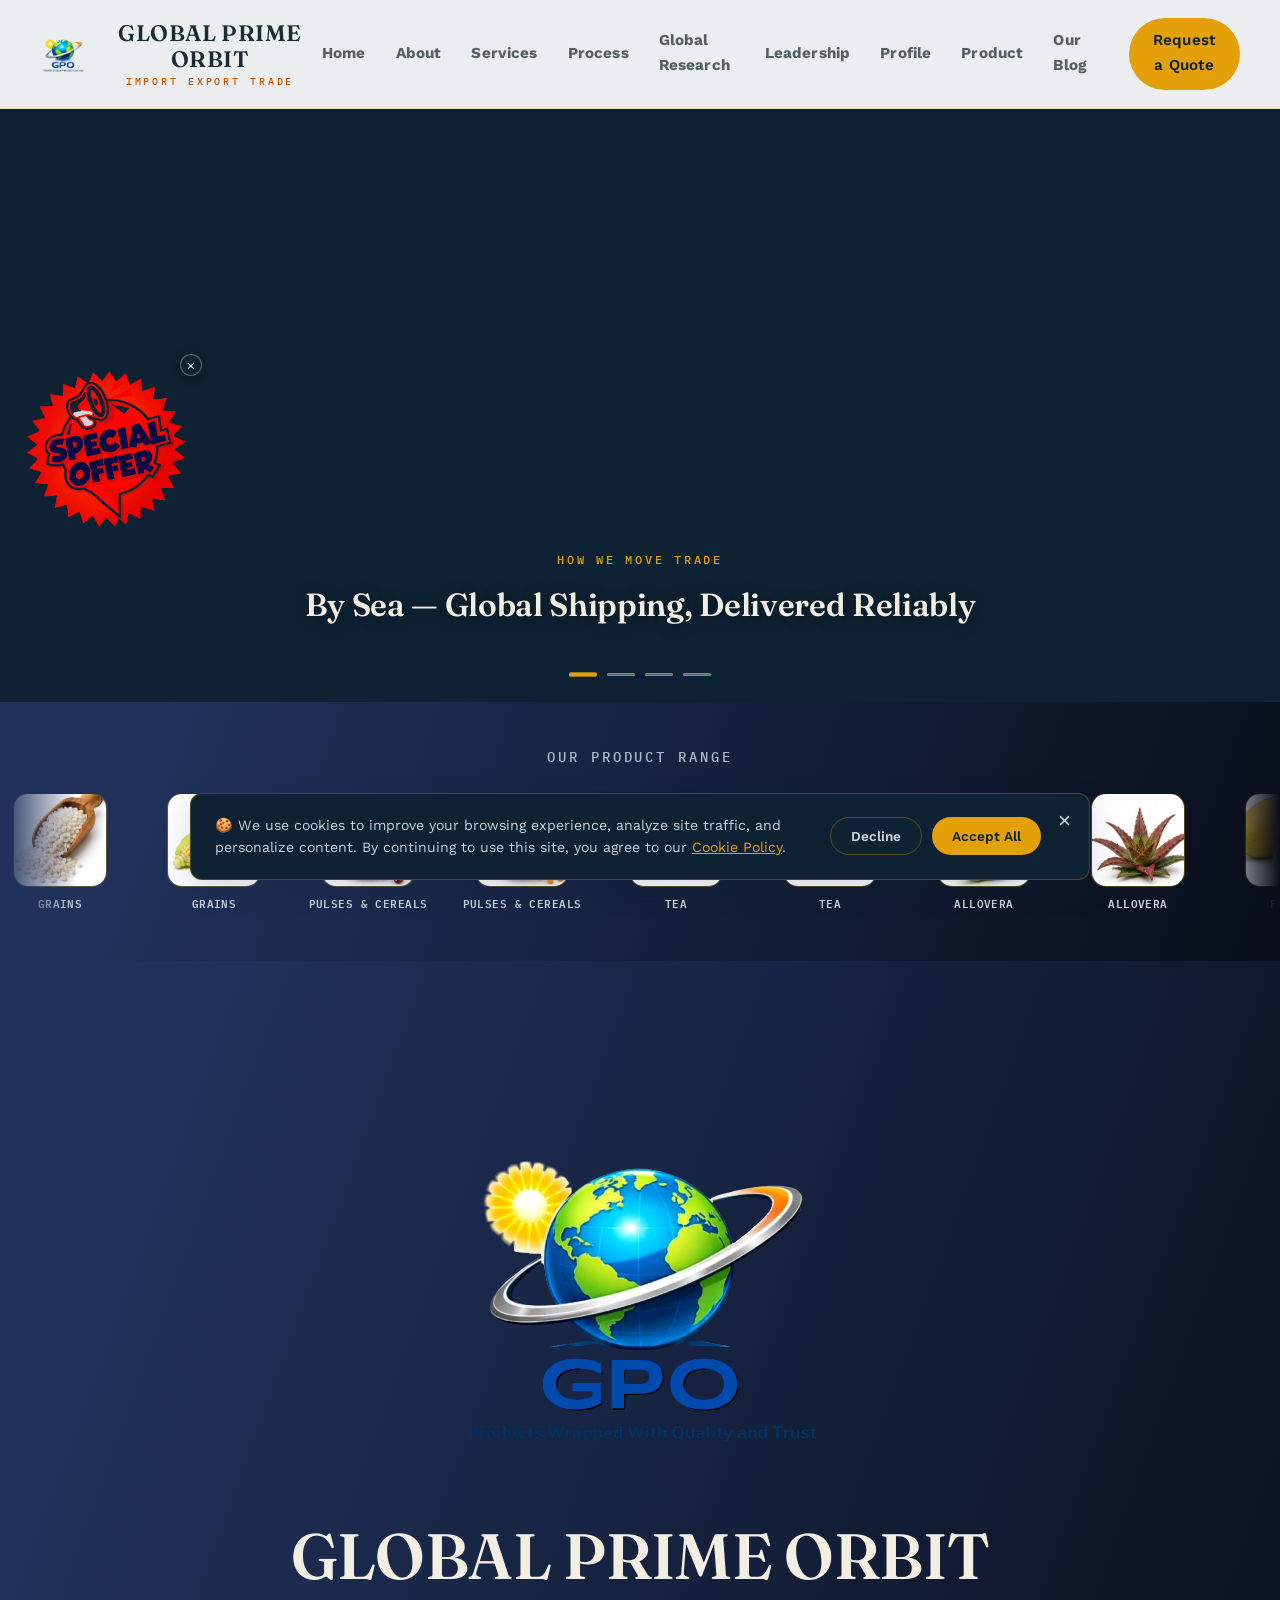
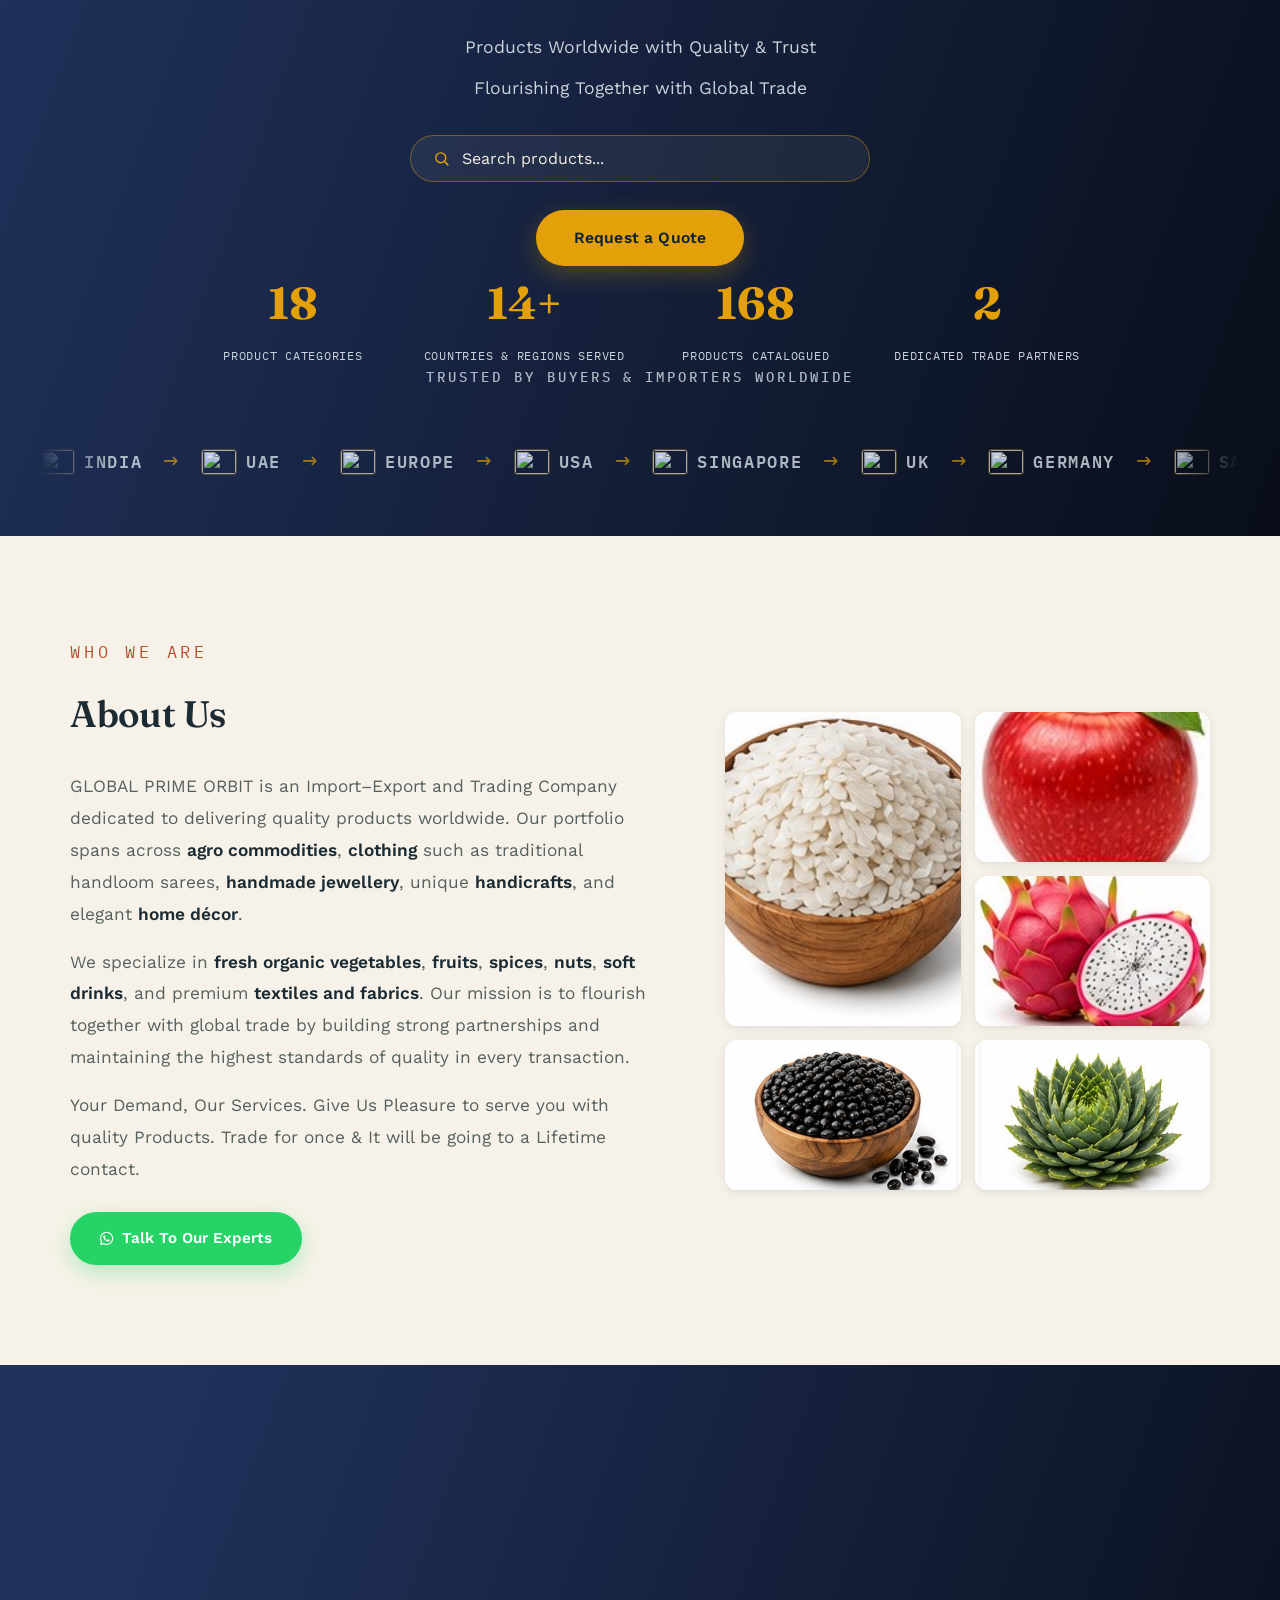
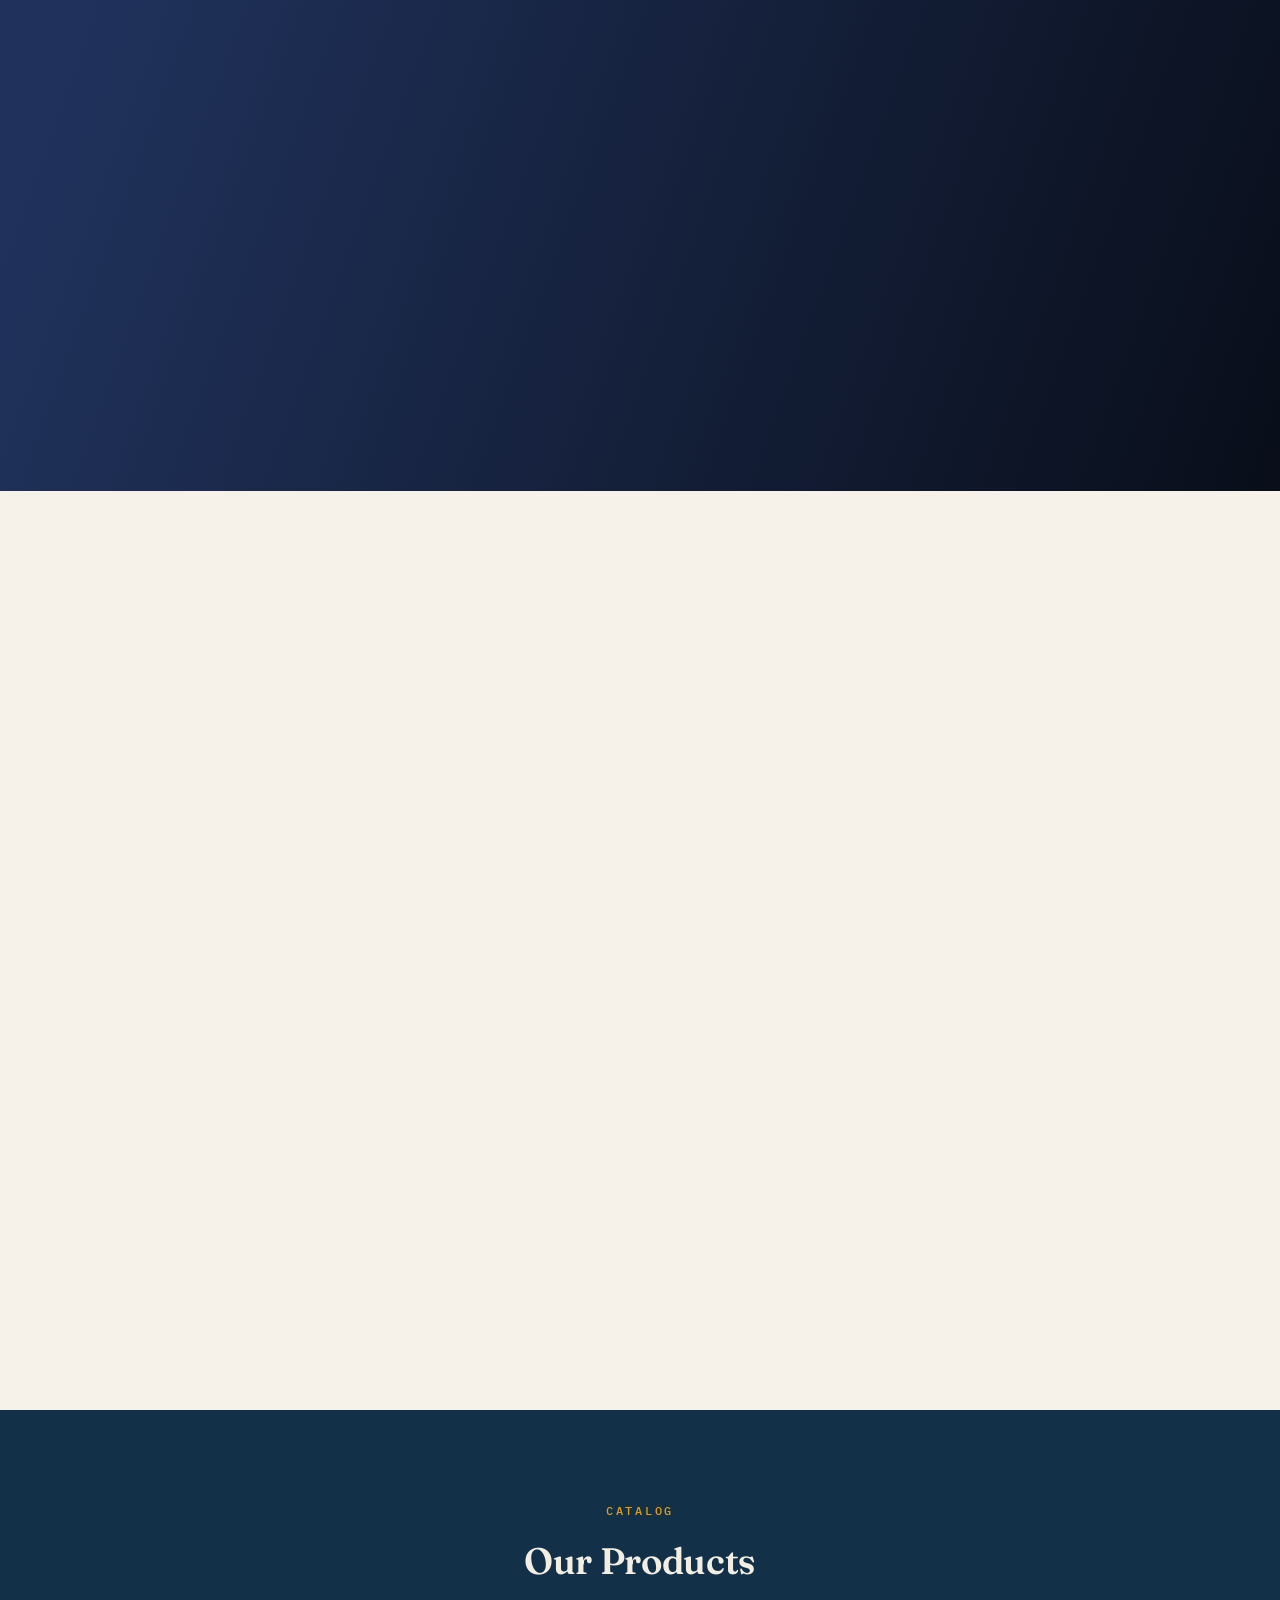
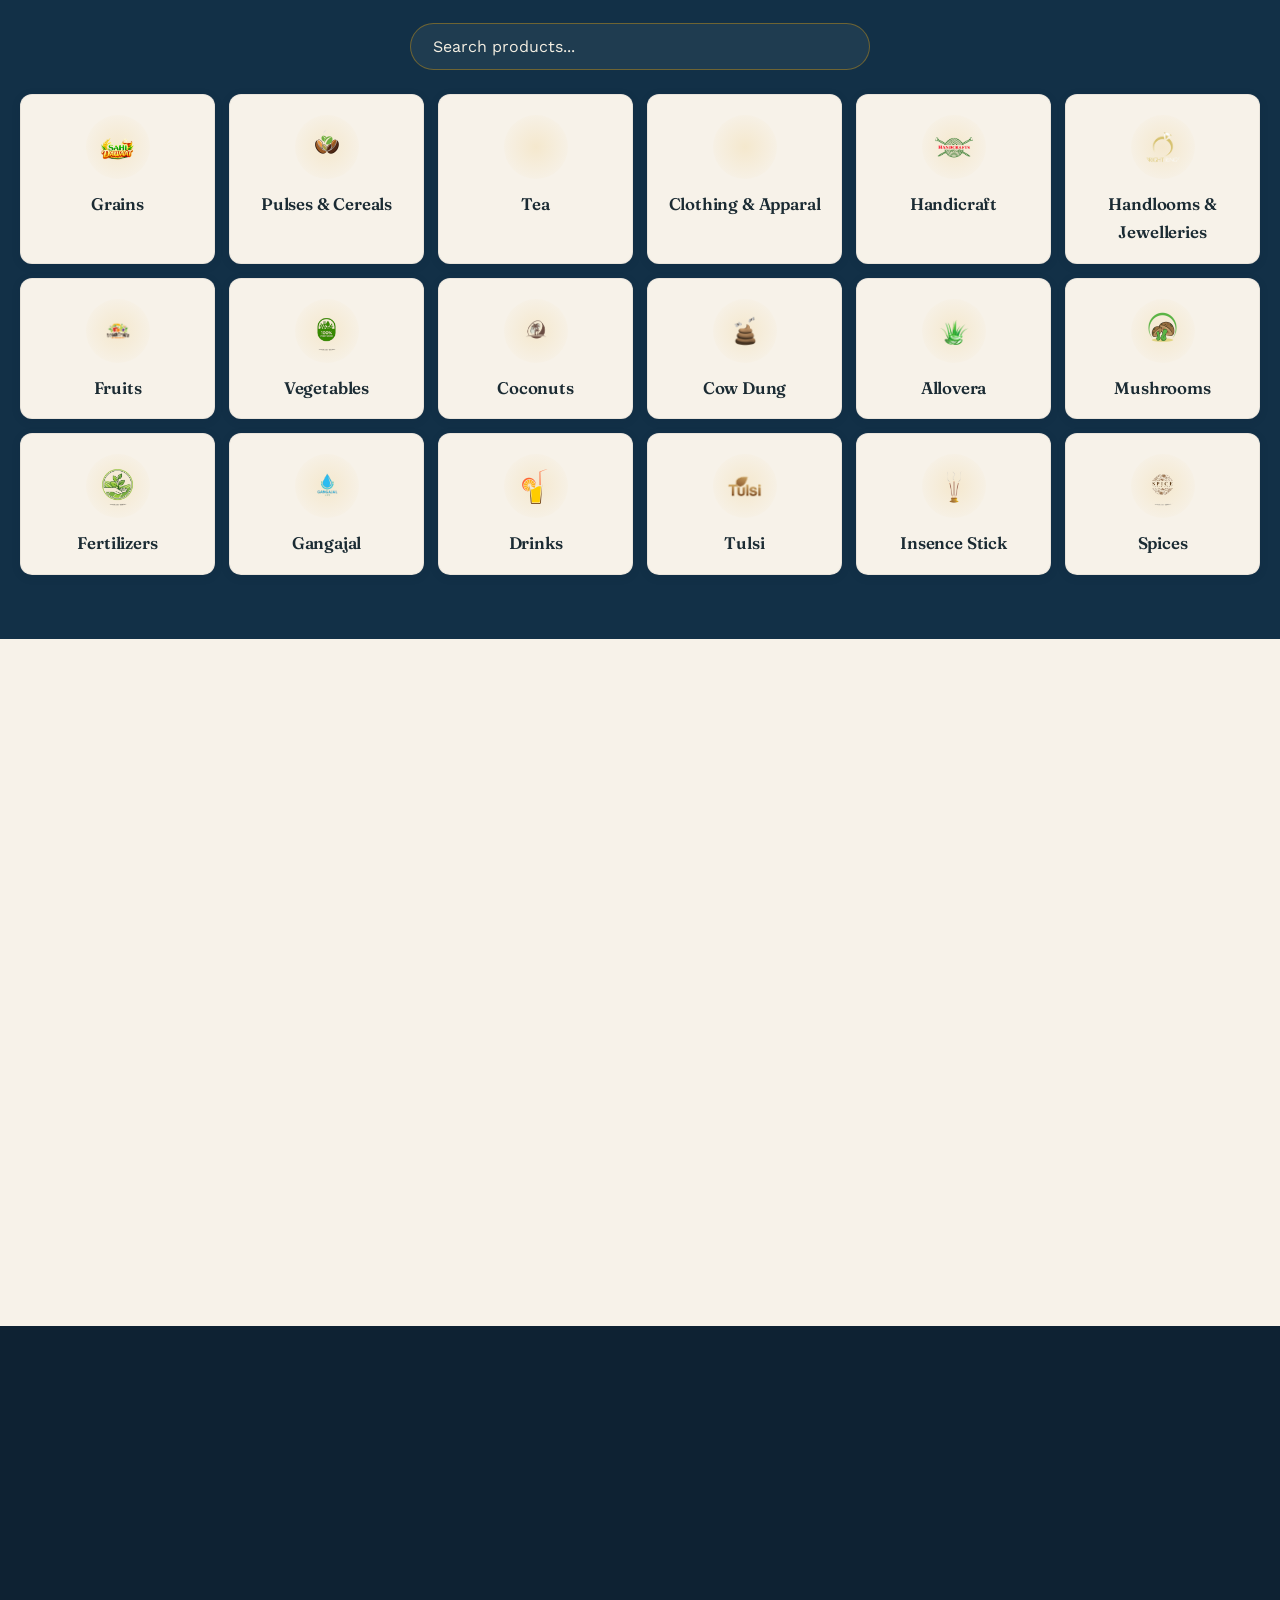
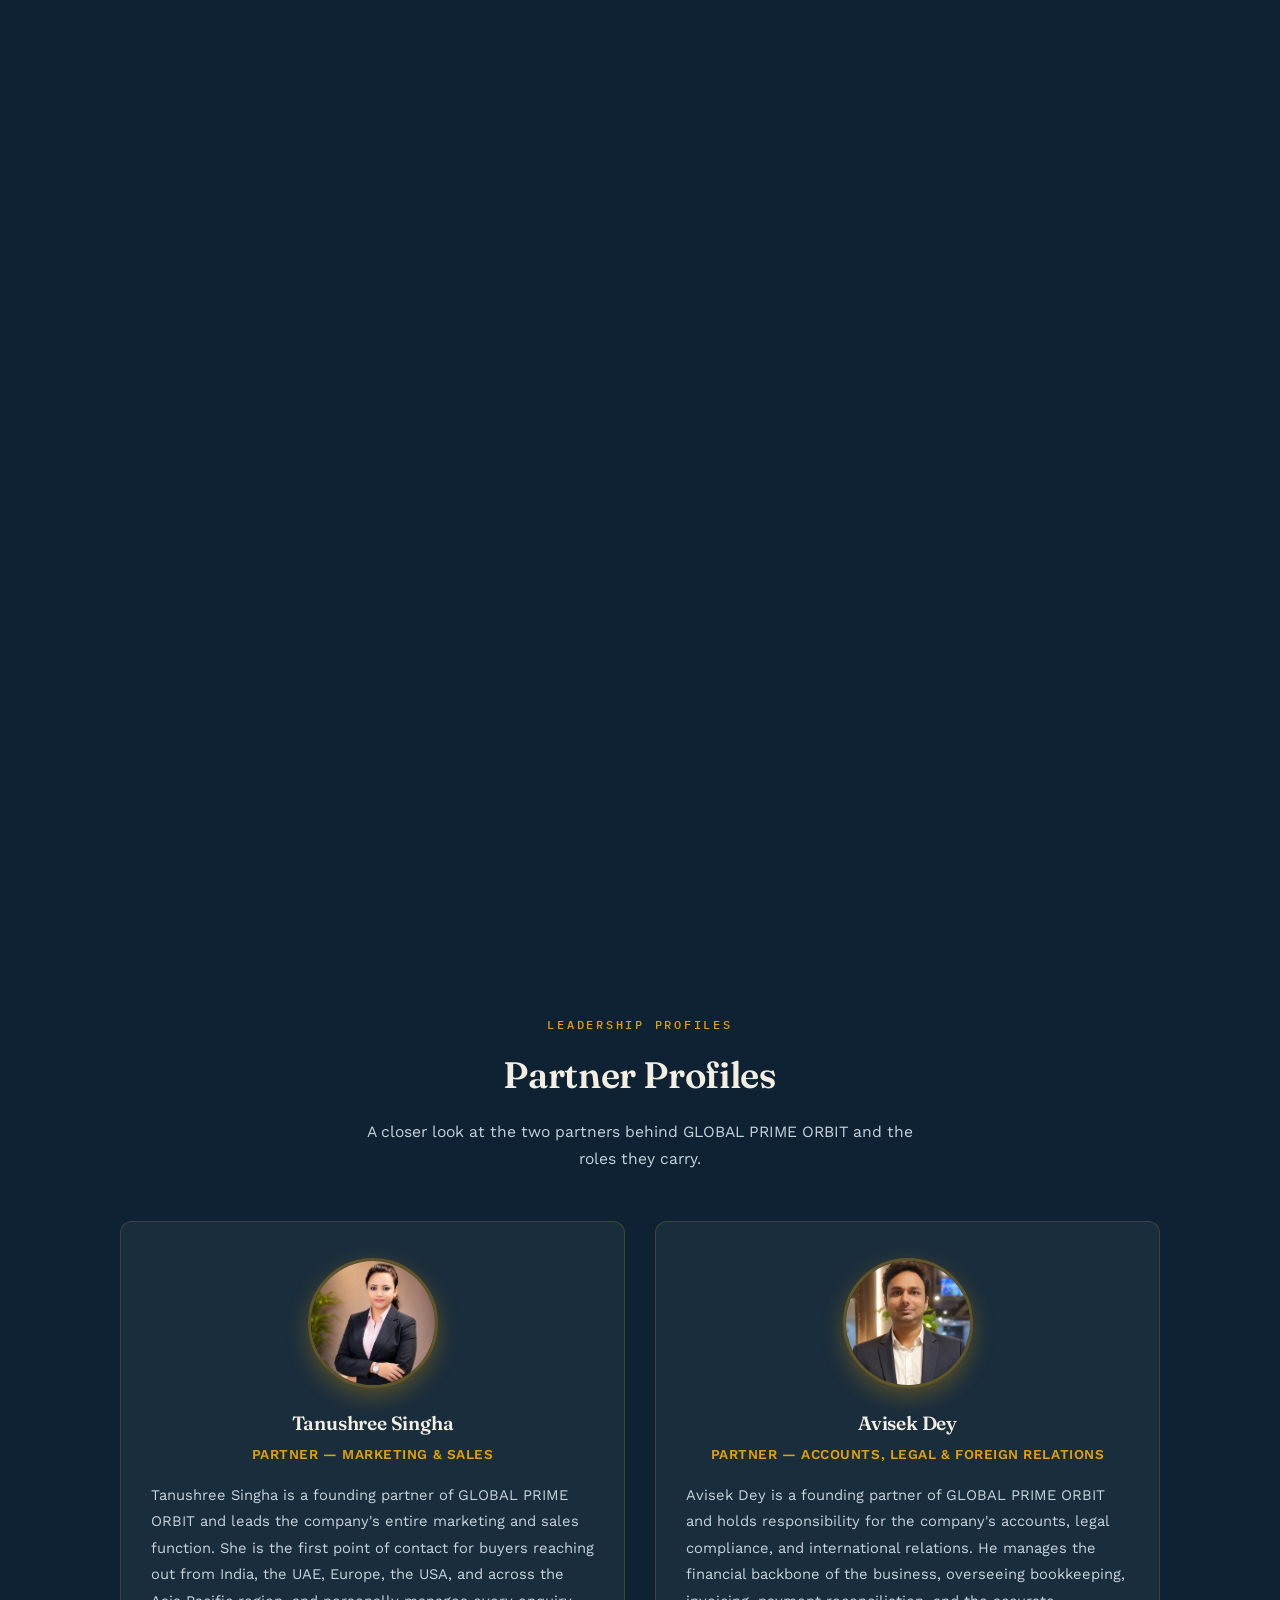
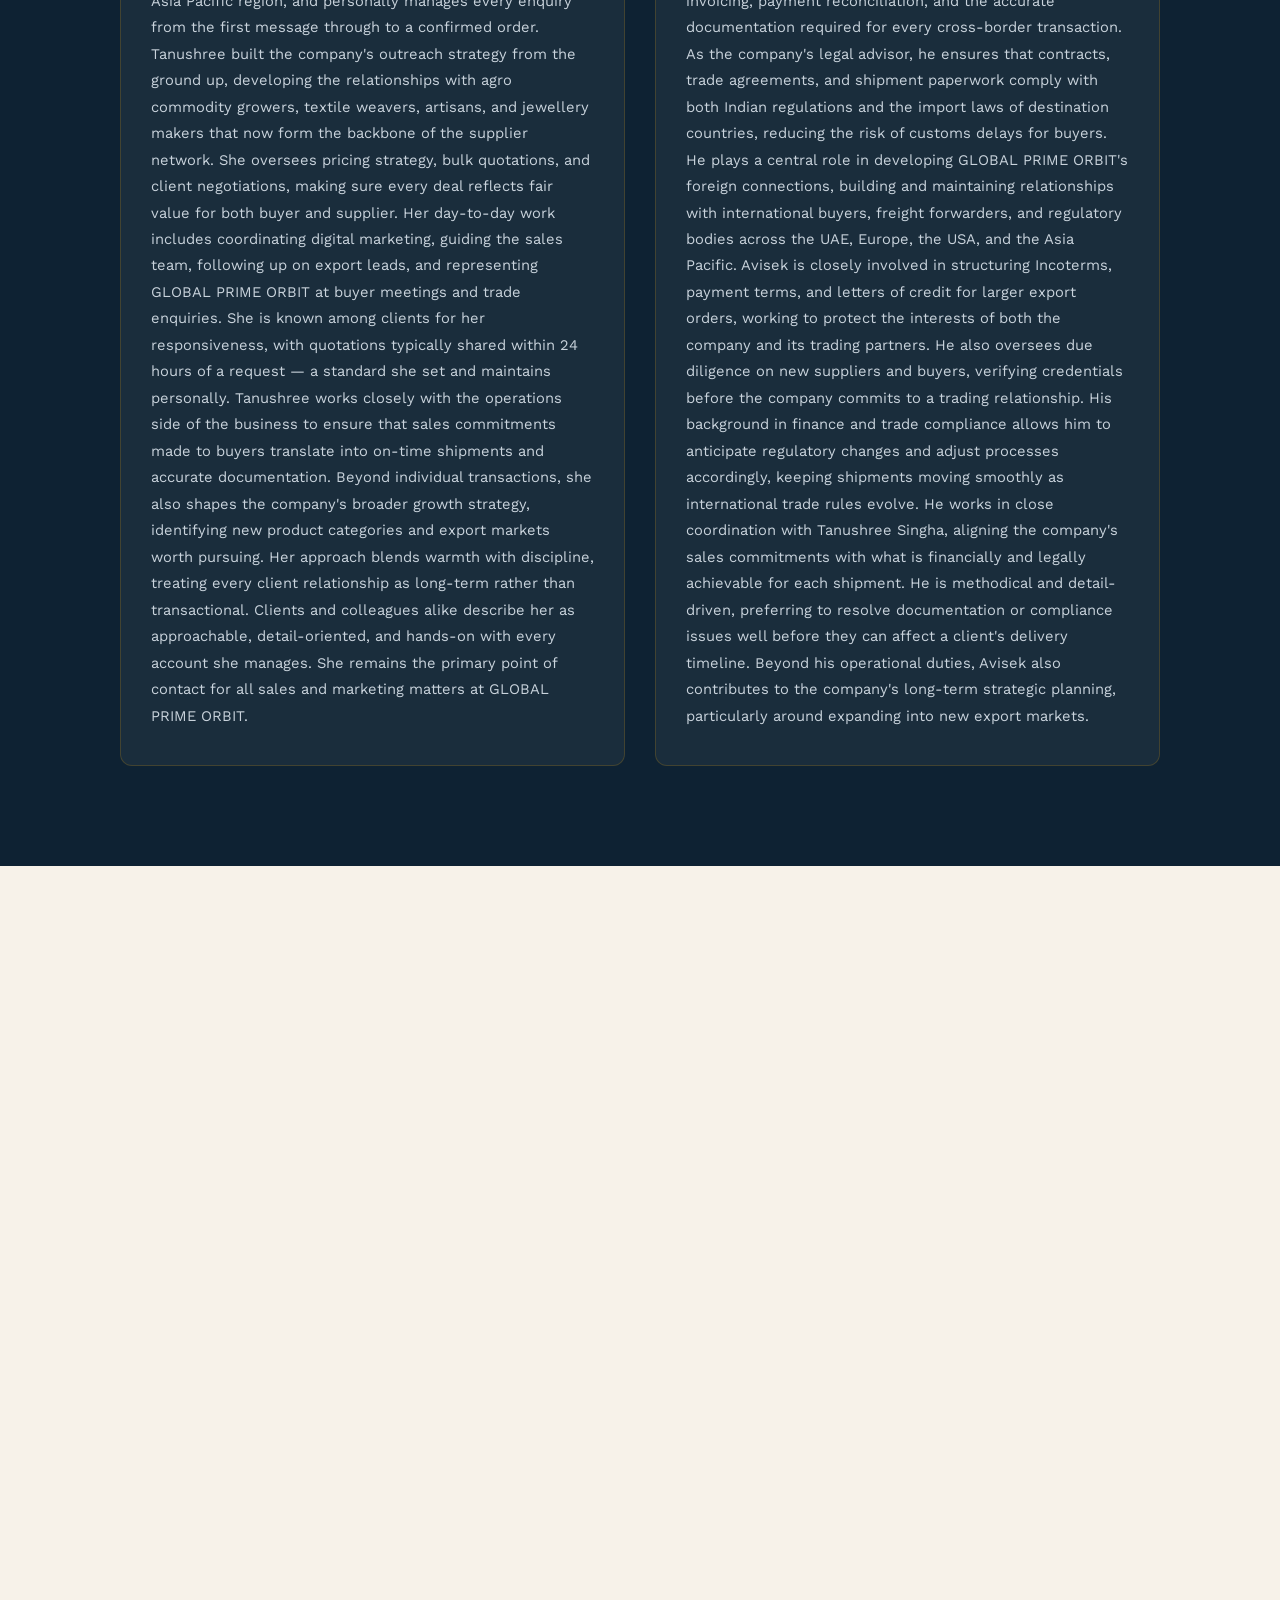
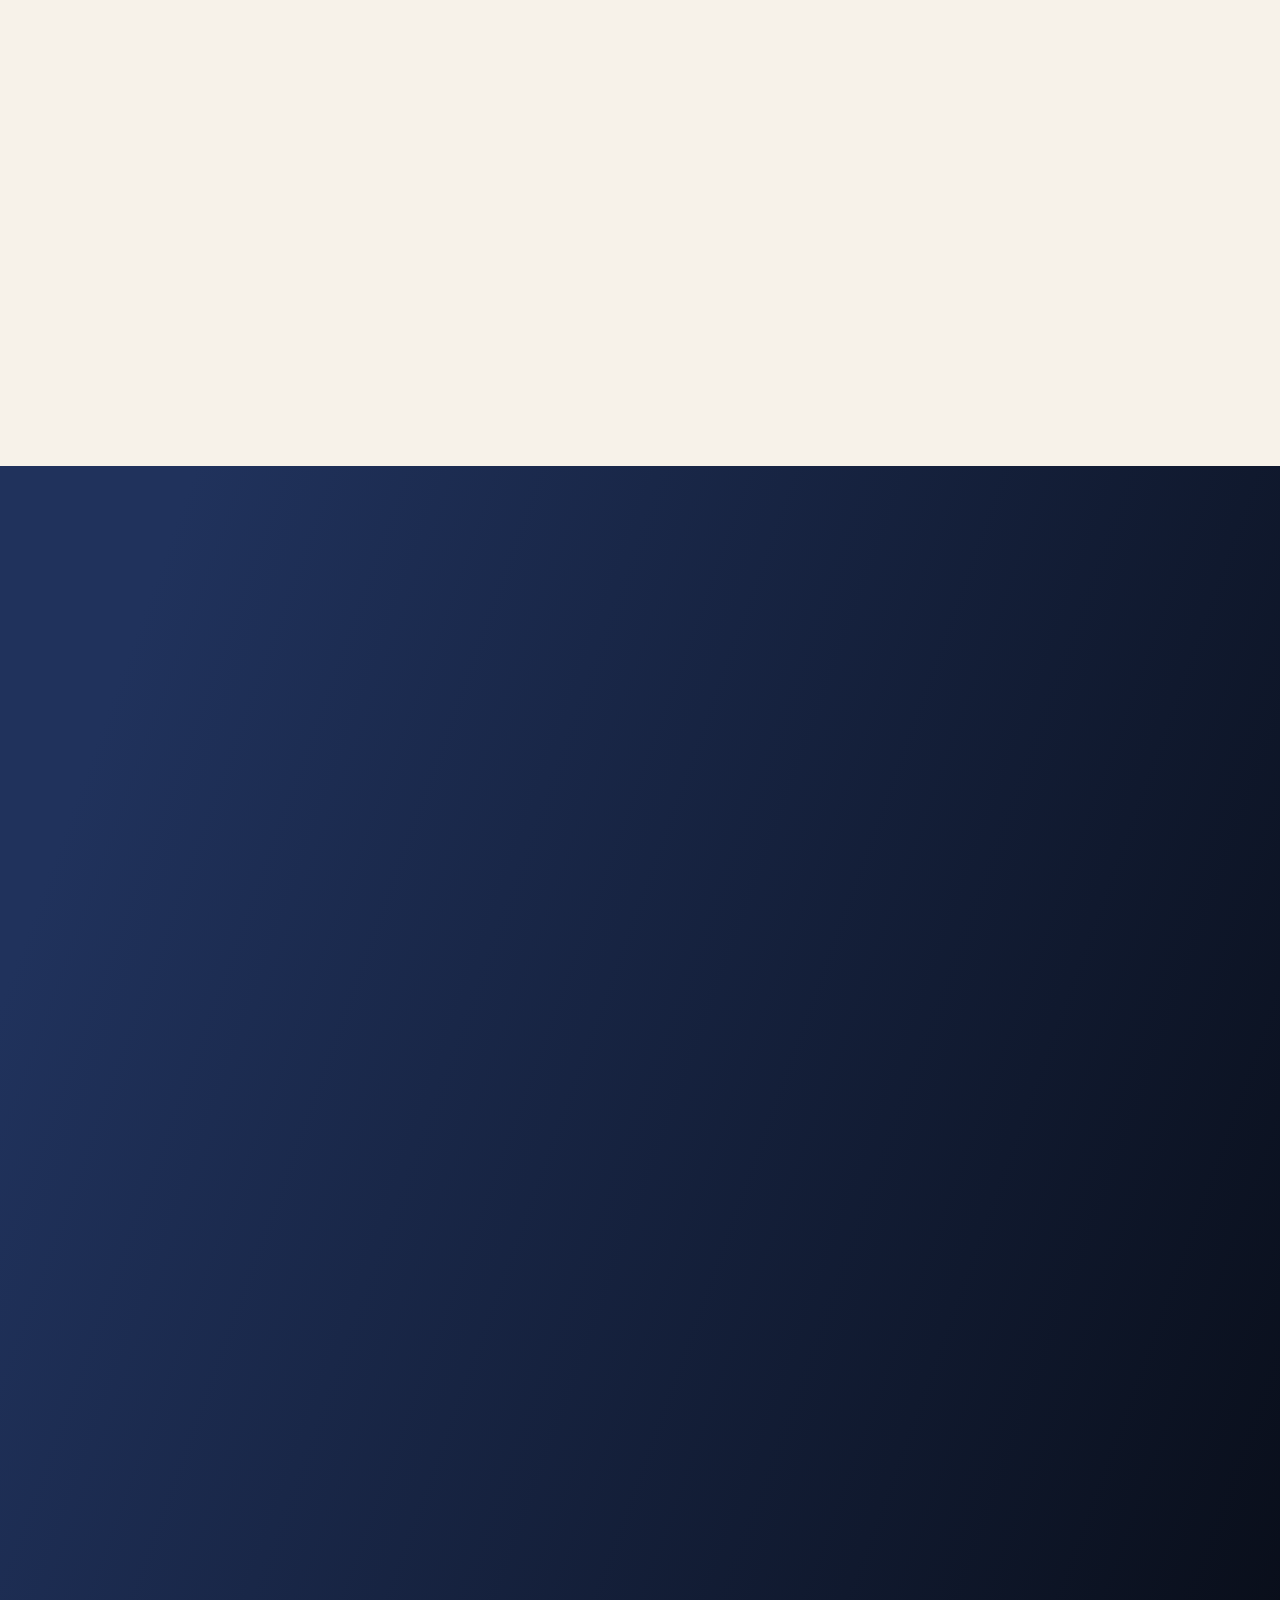
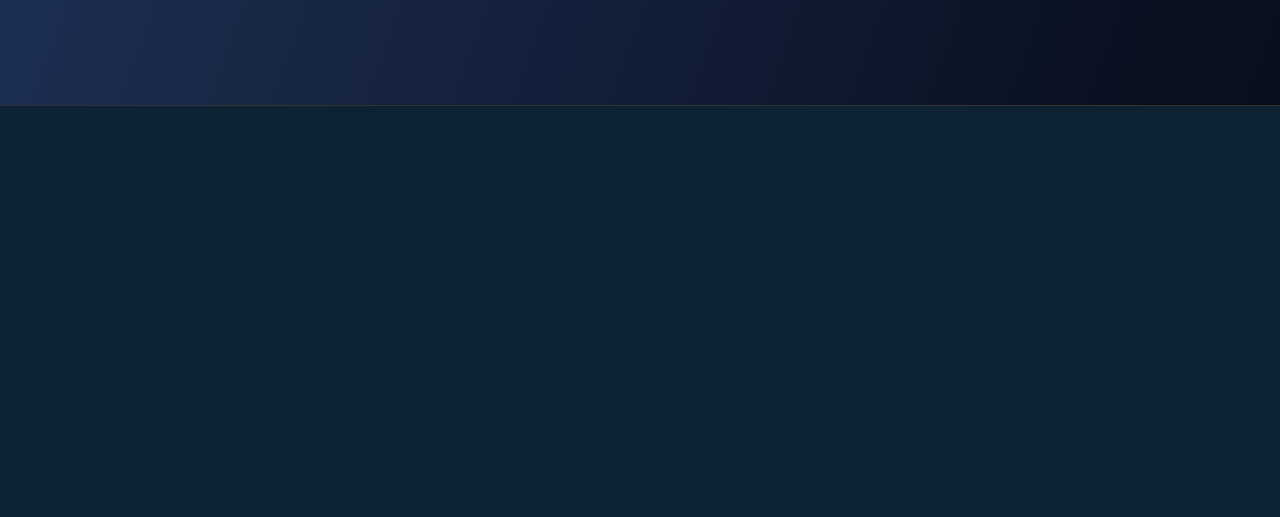
==== commit fd34f763: "2 files updated" ====
--- a/index.html
+++ b/index.html
@@ -346,6 +346,55 @@
       startAutoplay();
     })();
   </script>
+  <!-- Product Showcase Marquee: two real product photos from each category
+       that has per-product photography in PRODUCTS_DATA (Grains, Pulses &
+       Cereals, Tea, Allovera, Fruits, Vegetables, Coconuts, Mushrooms),
+       sitting between the hero video slideshow and the Home section. Same
+       seamless two-set / translateX(-50%) marquee technique as the
+       trade-route strip, auto-scrolling right to left. -->
+  <section id="product-showcase" class="reveal-up product-showcase hero-load">
+    <p class="product-showcase-heading">Our Product Range</p>
+    <div class="product-showcase-marquee" aria-hidden="true">
+      <div class="product-showcase-track" id="productShowcaseTrack">
+        <div class="product-showcase-set">
+          <span class="showcase-item"><img src="images/Arborio Rice.jpg" alt="Arborio Rice" loading="eager" decoding="async"><span>Grains</span></span>
+          <span class="showcase-item"><img src="images/Sweet Corn.jpg" alt="Sweet Corn" loading="eager" decoding="async"><span>Grains</span></span>
+          <span class="showcase-item"><img src="images/Kidney Beans.jpg" alt="Kidney Beans" loading="lazy" decoding="async"><span>Pulses &amp; Cereals</span></span>
+          <span class="showcase-item"><img src="images/Red Lentils.jpg" alt="Red Lentils" loading="lazy" decoding="async"><span>Pulses &amp; Cereals</span></span>
+          <span class="showcase-item"><img src="images/Green Tea.jpg" alt="Green Tea" loading="lazy" decoding="async"><span>Tea</span></span>
+          <span class="showcase-item"><img src="images/Black Tea.jpg" alt="Black Tea" loading="lazy" decoding="async"><span>Tea</span></span>
+          <span class="showcase-item"><img src="images/Aloe Vera.jpg" alt="Aloe Vera" loading="lazy" decoding="async"><span>Allovera</span></span>
+          <span class="showcase-item"><img src="images/Red Aloe.jpg" alt="Red Aloe" loading="lazy" decoding="async"><span>Allovera</span></span>
+          <span class="showcase-item"><img src="images/Mango.jpg" alt="Mango" loading="lazy" decoding="async"><span>Fruits</span></span>
+          <span class="showcase-item"><img src="images/Strawberry.jpg" alt="Strawberry" loading="lazy" decoding="async"><span>Fruits</span></span>
+          <span class="showcase-item"><img src="images/Tomato.jpg" alt="Tomato" loading="lazy" decoding="async"><span>Vegetables</span></span>
+          <span class="showcase-item"><img src="images/Carrot.jpg" alt="Carrot" loading="lazy" decoding="async"><span>Vegetables</span></span>
+          <span class="showcase-item"><img src="images/Tender Coconut.jpg" alt="Tender Coconut" loading="lazy" decoding="async"><span>Coconuts</span></span>
+          <span class="showcase-item"><img src="images/Green Coconut.jpg" alt="Green Coconut" loading="lazy" decoding="async"><span>Coconuts</span></span>
+          <span class="showcase-item"><img src="images/Button Mushroom.jpg" alt="Button Mushroom" loading="lazy" decoding="async"><span>Mushrooms</span></span>
+          <span class="showcase-item"><img src="images/Oyester Mushroom.jpg" alt="Oyster Mushroom" loading="lazy" decoding="async"><span>Mushrooms</span></span>
+        </div>
+        <div class="product-showcase-set">
+          <span class="showcase-item"><img src="images/Arborio Rice.jpg" alt="" loading="lazy" decoding="async"><span>Grains</span></span>
+          <span class="showcase-item"><img src="images/Sweet Corn.jpg" alt="" loading="lazy" decoding="async"><span>Grains</span></span>
+          <span class="showcase-item"><img src="images/Kidney Beans.jpg" alt="" loading="lazy" decoding="async"><span>Pulses &amp; Cereals</span></span>
+          <span class="showcase-item"><img src="images/Red Lentils.jpg" alt="" loading="lazy" decoding="async"><span>Pulses &amp; Cereals</span></span>
+          <span class="showcase-item"><img src="images/Green Tea.jpg" alt="" loading="lazy" decoding="async"><span>Tea</span></span>
+          <span class="showcase-item"><img src="images/Black Tea.jpg" alt="" loading="lazy" decoding="async"><span>Tea</span></span>
+          <span class="showcase-item"><img src="images/Aloe Vera.jpg" alt="" loading="lazy" decoding="async"><span>Allovera</span></span>
+          <span class="showcase-item"><img src="images/Red Aloe.jpg" alt="" loading="lazy" decoding="async"><span>Allovera</span></span>
+          <span class="showcase-item"><img src="images/Mango.jpg" alt="" loading="lazy" decoding="async"><span>Fruits</span></span>
+          <span class="showcase-item"><img src="images/Strawberry.jpg" alt="" loading="lazy" decoding="async"><span>Fruits</span></span>
+          <span class="showcase-item"><img src="images/Tomato.jpg" alt="" loading="lazy" decoding="async"><span>Vegetables</span></span>
+          <span class="showcase-item"><img src="images/Carrot.jpg" alt="" loading="lazy" decoding="async"><span>Vegetables</span></span>
+          <span class="showcase-item"><img src="images/Tender Coconut.jpg" alt="" loading="lazy" decoding="async"><span>Coconuts</span></span>
+          <span class="showcase-item"><img src="images/Green Coconut.jpg" alt="" loading="lazy" decoding="async"><span>Coconuts</span></span>
+          <span class="showcase-item"><img src="images/Button Mushroom.jpg" alt="" loading="lazy" decoding="async"><span>Mushrooms</span></span>
+          <span class="showcase-item"><img src="images/Oyester Mushroom.jpg" alt="" loading="lazy" decoding="async"><span>Mushrooms</span></span>
+        </div>
+      </div>
+    </div>
+  </section>
   <!-- Home Section -->
  <section id="home" class="reveal-up home hero-load">
   <!-- Hero content -->
@@ -1038,12 +1087,6 @@
 
     subGrid.innerHTML = "";
 
-    const backBtnTop = document.createElement("button");
-    backBtnTop.className = "back-button back-button-top";
-    backBtnTop.textContent = "⬅ Back to Products";
-    backBtnTop.addEventListener("click", showMainGrid);
-    subGrid.appendChild(backBtnTop);
-
     category.subcategories.forEach((sub, subIndex) => {
       const card = document.createElement("div");
       card.className = "products-card";
@@ -2284,6 +2327,7 @@
     }
 
     setupMarquee("tradeRouteTrack");
+    setupMarquee("productShowcaseTrack");
   })();
 </script>
 
--- a/style.css
+++ b/style.css
@@ -651,6 +651,80 @@
   filter: none;
 }
 
+/* Product Showcase strip — sits between the hero video slideshow and Home.
+   One image from each of the 18 product-category boxes, auto-scrolling
+   right to left. Same seamless two-set / translateX(-50%) marquee
+   technique as the trade-route strip above. */
+.product-showcase {
+  background: var(--ink);
+  background-image: linear-gradient(110deg, rgba(32,50,92,1) 11.3%, rgba(9,14,26,1) 99.3%);
+  padding: 44px 0 50px;
+  text-align: center;
+  overflow: hidden;
+  position: relative;
+}
+.product-showcase-heading {
+  font-family: var(--font-mono);
+  font-size: 0.85rem;
+  font-weight: 500;
+  letter-spacing: 0.22em;
+  text-transform: uppercase;
+  color: var(--text-on-ink-soft);
+  opacity: 0.85;
+  margin: 0 0 26px;
+}
+.product-showcase-marquee {
+  width: 100%;
+  overflow: hidden;
+  -webkit-mask-image: linear-gradient(90deg, transparent 0%, #000 6%, #000 94%, transparent 100%);
+  mask-image: linear-gradient(90deg, transparent 0%, #000 6%, #000 94%, transparent 100%);
+  contain: layout paint;
+}
+.product-showcase-track {
+  display: flex;
+  width: max-content;
+  will-change: transform;
+  animation: product-showcase-scroll 38s linear infinite;
+}
+.product-showcase-track.marquee-paused { animation-play-state: paused; }
+.product-showcase-set {
+  display: flex;
+  align-items: flex-start;
+  gap: 34px;
+  flex-shrink: 0;
+  padding-right: 34px;
+}
+@keyframes product-showcase-scroll {
+  from { transform: translateX(0); }
+  to { transform: translateX(-50%); }
+}
+.showcase-item {
+  display: flex;
+  flex-direction: column;
+  align-items: center;
+  gap: 10px;
+  width: 120px;
+  flex-shrink: 0;
+}
+.showcase-item img {
+  width: 92px;
+  height: 92px;
+  object-fit: cover;
+  border-radius: 14px;
+  box-shadow: 0 0 0 1px rgba(227,160,8,0.35);
+}
+.showcase-item span {
+  font-family: var(--font-mono);
+  font-size: 0.68rem;
+  font-weight: 600;
+  letter-spacing: 0.04em;
+  text-transform: uppercase;
+  color: var(--text-on-ink-soft);
+  text-align: center;
+  line-height: 1.3;
+  white-space: nowrap;
+}
+
 /* ===========================
    About Section
    =========================== */
@@ -1158,9 +1232,10 @@
   z-index:2000;
 }
 
-/* Product slider: the photo shows in full (nothing cropped or covered),
-   and the name/description/CTA sit in their own panel directly below it -
-   so nothing about the image itself is ever hidden behind text. */
+/* Product slider: the image always fills a consistent square frame (same
+   treatment as the Mushroom thumbnails), so every product photo sits flush
+   against the frame's border with no empty gap above/below or to the sides -
+   and the name/description/CTA sit in their own panel directly below it. */
 .product-slide {
   position: relative;
   display: flex;
@@ -1173,18 +1248,14 @@
   box-shadow: var(--shadow-md);
 }
 .modal-content {
-  /* width/height are intentionally "auto" (not 100%/fixed): the box must
-     hug the image's own aspect ratio. Forcing width:100% while capping
-     height with max-height made portrait/square photos (e.g. the
-     Mushroom shots) render inside a box wider than the image itself,
-     leaving visible background-colour "gap" on the sides (pillarboxing)
-     and reserving more vertical space than the photo actually needed -
-     which is what pushed the Order Now button below the fold on mobile. */
-  width: auto;
-  height: auto;
-  max-width: 100%;
+  /* Fixed square frame + object-fit:cover so the image always fills the
+     frame edge-to-edge, whatever its native aspect ratio - matching how
+     the Mushroom photos already looked, instead of leaving background
+     "gap" above/below (or to the sides) for other aspect ratios. */
+  width: 100%;
+  aspect-ratio: 1 / 1;
   max-height: 46vh;
-  object-fit: contain;
+  object-fit: cover;
   display: block;
   margin: 0 auto;
   align-self: center;
@@ -2676,6 +2747,12 @@
   .trade-route-set { font-size: 0.72rem; gap: 10px; }
   .flag-icon { width: 22px; height: 15px; }
   .trade-route-track { animation-duration: 22s; }
+  .product-showcase-track { animation-duration: 26s; }
+  .product-showcase-heading { font-size: 0.68rem; letter-spacing: 0.16em; }
+  .showcase-item { width: 90px; gap: 8px; }
+  .showcase-item img { width: 66px; height: 66px; border-radius: 10px; }
+  .showcase-item span { font-size: 0.6rem; }
+  .product-showcase-set { gap: 24px; padding-right: 24px; }
   .regions-grid { grid-template-columns: repeat(2, 1fr); gap: 14px; }
   .region-card { padding: 20px 10px; }
   .region-flag { width: 58px; height: 38px; }
